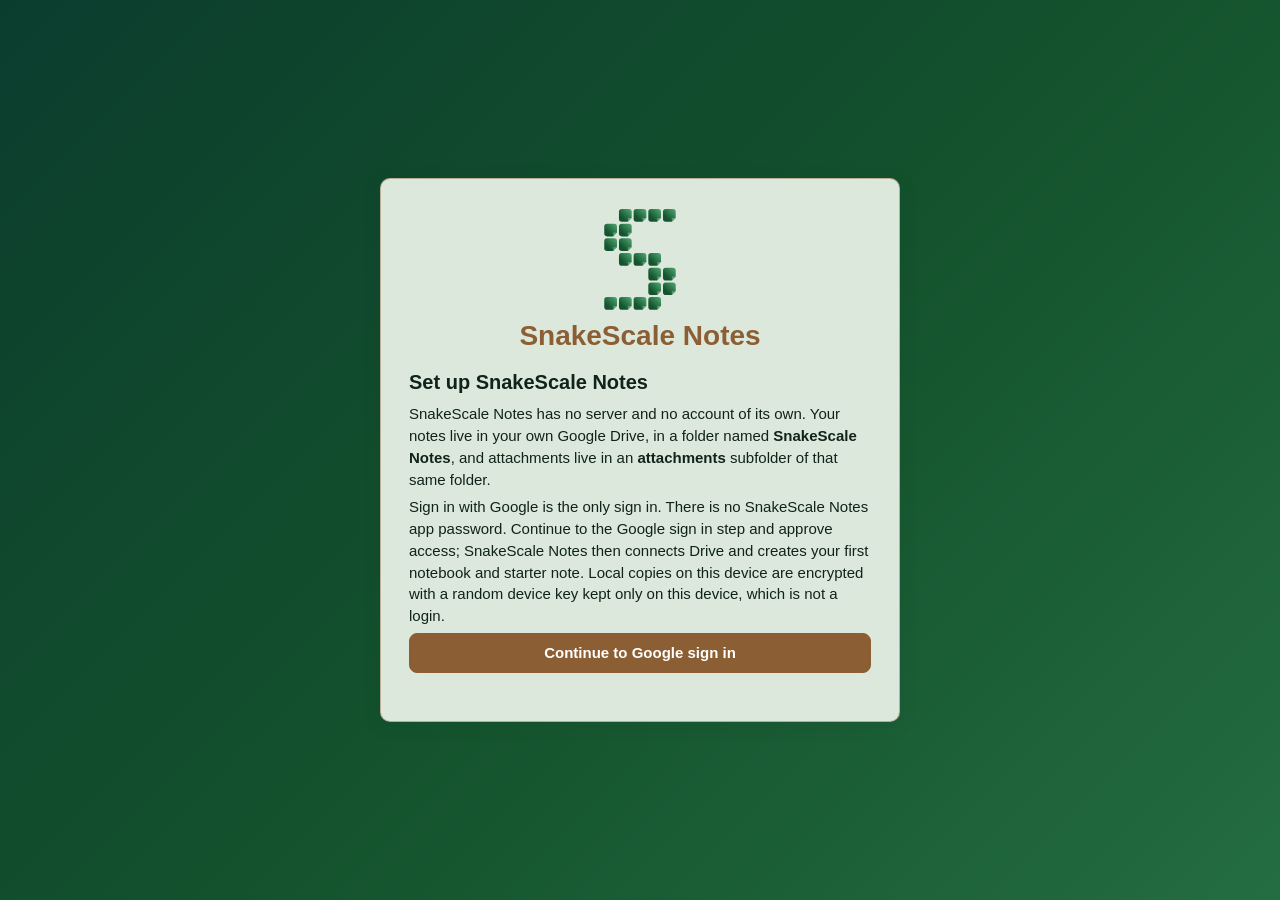
==== index.html @ a3c9dcc1 "v2.182.0: IMDb links look after themselves, a tidier Insert menu, and Google redirect addresses unwr" ====
<!DOCTYPE html>
<html lang="en">
<head>
<meta charset="UTF-8">
<meta name="viewport" content="width=device-width, initial-scale=1.0, viewport-fit=cover">
<meta name="theme-color" content="#0B3D2E">
<!-- v2.6.0: installable PWA wiring. The manifest and the icons live
     beside this file in the repo and are served from the site root;
     a standalone copy of this file simply never resolves them, which
     is harmless. The Apple metas and the touch icon are what iOS
     uses for Share, Add to Home Screen (Safari does not read the
     manifest icons). The service worker itself is registered from
     the script, guarded to HTTPS or localhost; see registerServiceWorker. -->
<link rel="manifest" href="manifest.webmanifest">
<meta name="mobile-web-app-capable" content="yes">
<meta name="apple-mobile-web-app-capable" content="yes">
<meta name="apple-mobile-web-app-title" content="SnakeScale Notes">
<meta name="apple-mobile-web-app-status-bar-style" content="black-translucent">
<link rel="apple-touch-icon" href="apple-touch-icon.png">
<link rel="icon" type="image/svg+xml" href="data:image/svg+xml,%3Csvg%20xmlns='http://www.w3.org/2000/svg'%20viewBox='0%200%2064%20108'%3E%3Cdefs%3E%3ClinearGradient%20id='g'%20x1='1'%20y1='0'%20x2='0'%20y2='1'%3E%3Cstop%20offset='0'%20stop-color='%2357A773'/%3E%3Cstop%20offset='.38'%20stop-color='%232E7D4F'/%3E%3Cstop%20offset='1'%20stop-color='%2314532D'/%3E%3C/linearGradient%3E%3C/defs%3E%3Crect%20x='0'%20y='0'%20width='20'%20height='20'%20rx='5'%20fill='url(%23g)'/%3E%3Crect%20x='22'%20y='0'%20width='20'%20height='20'%20rx='5'%20fill='url(%23g)'/%3E%3Crect%20x='44'%20y='0'%20width='20'%20height='20'%20rx='5'%20fill='url(%23g)'/%3E%3Crect%20x='0'%20y='22'%20width='20'%20height='20'%20rx='5'%20fill='url(%23g)'/%3E%3Crect%20x='0'%20y='44'%20width='20'%20height='20'%20rx='5'%20fill='url(%23g)'/%3E%3Crect%20x='22'%20y='44'%20width='20'%20height='20'%20rx='5'%20fill='url(%23g)'/%3E%3Crect%20x='44'%20y='44'%20width='20'%20height='20'%20rx='5'%20fill='url(%23g)'/%3E%3Crect%20x='44'%20y='66'%20width='20'%20height='20'%20rx='5'%20fill='url(%23g)'/%3E%3Crect%20x='0'%20y='88'%20width='20'%20height='20'%20rx='5'%20fill='url(%23g)'/%3E%3Crect%20x='22'%20y='88'%20width='20'%20height='20'%20rx='5'%20fill='url(%23g)'/%3E%3Crect%20x='44'%20y='88'%20width='20'%20height='20'%20rx='5'%20fill='url(%23g)'/%3E%3Cpath%20d='M13%2020%20L20%2013%20L13%2013%20Z'%20fill='%23FFFFFF'%20fill-opacity='.28'/%3E%3Cpath%20d='M35%2020%20L42%2013%20L35%2013%20Z'%20fill='%23FFFFFF'%20fill-opacity='.28'/%3E%3Cpath%20d='M57%2020%20L64%2013%20L57%2013%20Z'%20fill='%23FFFFFF'%20fill-opacity='.28'/%3E%3Cpath%20d='M13%2042%20L20%2035%20L13%2035%20Z'%20fill='%23FFFFFF'%20fill-opacity='.28'/%3E%3Cpath%20d='M13%2064%20L20%2057%20L13%2057%20Z'%20fill='%23FFFFFF'%20fill-opacity='.28'/%3E%3Cpath%20d='M35%2064%20L42%2057%20L35%2057%20Z'%20fill='%23FFFFFF'%20fill-opacity='.28'/%3E%3Cpath%20d='M57%2064%20L64%2057%20L57%2057%20Z'%20fill='%23FFFFFF'%20fill-opacity='.28'/%3E%3Cpath%20d='M57%2086%20L64%2079%20L57%2079%20Z'%20fill='%23FFFFFF'%20fill-opacity='.28'/%3E%3Cpath%20d='M13%20108%20L20%20101%20L13%20101%20Z'%20fill='%23FFFFFF'%20fill-opacity='.28'/%3E%3Cpath%20d='M35%20108%20L42%20101%20L35%20101%20Z'%20fill='%23FFFFFF'%20fill-opacity='.28'/%3E%3Cpath%20d='M57%20108%20L64%20101%20L57%20101%20Z'%20fill='%23FFFFFF'%20fill-opacity='.28'/%3E%3C/svg%3E">
<meta name="description" content="SnakeScale Notes: a free, open source notes app. Your notes live in your own Google Drive.">
<title>SnakeScale Notes</title>
<!--
  ============================================================================
  SnakeScale Notes
  ============================================================================
  A free, open source, Evernote like notes app that runs entirely in the
  browser. Through v2.112.0 it shipped as one self contained HTML file;
  since the multi-file split it ships as this shell page plus a stylesheet
  and a set of classic script files beside it, all from the same static
  host, with no web fonts and no CDN dependencies, so the app works
  offline (after the first load) and from any static host, including
  GitHub Pages. A bundled single file copy is still produced for
  standalone use, exactly as before the split.

  Data model in one paragraph: every user's notes live in their own
  Google Drive, in a folder named SnakeScale Notes. The user signs in
  with Google; that is the only sign in there is, and there is no
  SnakeScale app password. Notes are stored as Markdown files with a
  small front matter block: notebooks are folders inside the notes
  folder, notes are files, and attachments live in an attachments
  subfolder of the same folder. A random device key, kept only on
  that device, encrypts the Google token store and the local note
  cache. There is no server and no shared database anywhere in this
  design.

  BUILD STAMP: 2026-11-17-SSN-V21800
  Version: 2.106.0

  Revision history:
    v2.106.0 2026-11-03 Note links wear the pill
                      dress of the chips. A link
                      to a note inside a note,
                      and in the Scratch Pad,
                      was accent text with an
                      underline; it now stands
                      as a pill in the family of
                      the email, event, and tag
                      chips: the same border,
                      soft ground, 20px radius,
                      the mail chip's own
                      padding, and the same
                      .92em size, the note's
                      title alone inside, no
                      underline in any state,
                      and a long title
                      ellipsizing at a 320px
                      cap instead of stretching
                      the line. Styling only:
                      no markup changes, so
                      every saved note and
                      scratch entry restyles
                      itself, and the Title
                      and Preview faces keep
                      their block cards. In
                      the print document a
                      note link prints as
                      plain text, the way the
                      chips print there.
    v2.105.0 2026-11-03 The Scratch Pad is a
                      rich surface now, and
                      the email picker names
                      where its mail stands.
                      The pad's plain text box
                      becomes an editable
                      surface in the same
                      widget frame, with a
                      formatting bar above it
                      (Bold, Italic,
                      Underline, and Link),
                      the saved height and the
                      customize drag
                      untouched. What the pad
                      holds is now its HTML,
                      kept in the same home
                      record as before; a pad
                      saved by an earlier
                      build, plain text with
                      no markup, converts on
                      load through the same
                      converter the file
                      imports use, so its
                      words and line breaks
                      survive whole, and the
                      Create Note button still
                      reads an empty pad as
                      empty even when all it
                      holds is an empty
                      paragraph. The editor's
                      four popups work in the
                      pad with the same
                      triggers and the same
                      chips: @ links a note,
                      @@ links an email, #
                      drops a tag pill, and ^
                      links an event, and the
                      chips are live in the
                      pad exactly as in a note
                      (the note opens, the
                      email opens in the Email
                      view at its location,
                      the event opens, read
                      only where it must be),
                      while a tag pill in the
                      pad tags nothing yet and
                      instead runs the app's
                      tag search when it is
                      clicked. Create Note now
                      builds the note from the
                      pad's HTML itself, so
                      formatting and chips
                      land intact; the pad's
                      tag pills become the
                      note's tags, each event
                      chip registers its note
                      link on the event the
                      way a chip placed in a
                      note does, the title
                      rule is unchanged, and
                      the pad clears as
                      before. The @@ email
                      picker, in the pad and
                      in the note editor alike
                      (it is one picker), now
                      shows each message's
                      location on its row's
                      second line, Inbox when
                      the message carries
                      INBOX and All Mail
                      otherwise, together with
                      the names of the user
                      labels it carries, and
                      its search matches label
                      names as well as sender
                      and subject, so
                      searching a label's name
                      lists every message
                      carrying it. Fetched
                      mail still lives in page
                      memory only.
    v2.104.0 2026-11-03 The Labels button opens
                      a true dropdown. Through
                      v2.103.0 it opened the
                      standing label picker
                      where that picker lived:
                      in the reading pane's
                      own flow, above the
                      message, so opening it
                      pushed the whole message
                      down. The picker now
                      hangs from the Labels
                      button's wrap as a
                      floating menu over the
                      message, in the More
                      menu's dress, and opening
                      or closing it moves
                      nothing in the pane. It
                      flips left or upward
                      when the pane's edge
                      would clip it, caps its
                      height with the themed
                      scrollbar, stays open
                      across toggles, and
                      closes on an outside
                      press, on Escape, on a
                      new message or
                      selection, and on
                      leaving the Email view;
                      the button wears its
                      open face while it
                      stands.
    v2.103.0 2026-11-03 Three mail changes Chris
                      directed. The Inbox in the
                      folder column is a drop
                      target now: dragging a
                      message onto it moves the
                      message back home, INBOX
                      on and TRASH off if it sat
                      in the Trash, every other
                      label kept, behind the
                      undo toast reading Moved
                      to Inbox; its Undo
                      restores the exact label
                      set the message held,
                      Trash and all. A drop of
                      a message already home
                      writes nothing. Labels
                      is its own button in the
                      reading pane's action
                      row (the tag icon that
                      stood in the menu),
                      opening the same label
                      picker; the More menu
                      loses its Labels item
                      and gains Move to Inbox,
                      standing only while the
                      open message is away
                      from the Inbox, and
                      running the same move
                      as the drop.
    v2.102.0 2026-11-03 The voice bar's Stop and
                      Cancel answer taps on the
                      phone again. The bar is a
                      fixed card that lived
                      inside the editor's
                      scrolling region, the
                      arrangement whose paint
                      and tap region can part
                      ways on the phone (a
                      recording starts with
                      the keyboard up): Chris's
                      bar stood fully visible
                      with both buttons dead.
                      The bar now lives at the
                      body's top level, like
                      the editor popups since
                      v2.28.2, is placed with
                      the visual viewport's
                      offset counted in, and
                      its buttons answer a
                      touchend as well as a
                      click, one press running
                      exactly once. The wait
                      for the recorder's stop
                      event is raced against a
                      timeout, so a stop an
                      engine never answers
                      finishes the recording
                      with what was captured
                      instead of leaving it
                      running.
    v2.101.0 2026-11-03 The list fix release.
                      Lists created from a
                      paragraph come out as
                      clean top level lists
                      with the caret back where
                      the user was typing, and
                      the saved file matches
                      the live note. The
                      checklist owns its
                      Backspace: at an item's
                      start it joins the item
                      to the one above, on an
                      empty item it removes
                      the item, and the box is
                      never the thing deleted.
                      A checklist Enter split
                      can no longer steal the
                      item's checkbox into the
                      item below. Clicking a
                      checkbox hands the caret
                      back into the item's
                      text, so typing
                      continues. Enter on the
                      empty last item of a
                      bullet or numbered list
                      exits into a paragraph.
                      List markers follow
                      Word: bullet glyphs
                      change with depth
                      (filled, hollow, square,
                      cycling), and numbered
                      lists run numbers, then
                      lowercase letters, then
                      lowercase Roman numerals
                      by depth, each sublist
                      restarting its own
                      sequence. The editor's
                      right click menu, in a
                      numbered list, gains a
                      Numbering style submenu
                      (Numbers, Capital
                      Letters, Lowercase
                      Letters, Capital Roman,
                      Lowercase Roman) that
                      restyles the one list
                      level the caret is in,
                      saved with the note,
                      with the current style
                      marked in the menu.
    v2.100.0 2026-11-02 Email snooze. Gmail has no
                      snooze of its own, so the app
                      manages it, per message: a
                      Snooze control in the reading
                      pane's action row and on a
                      row's quick actions opens the
                      choices (Later today, three
                      hours on; Tomorrow, 8:00 AM;
                      Next week, Monday 8:00 AM; or
                      a picked date and time, each
                      row naming the exact return it
                      will use, computed in Chris's
                      zone). Snoozing writes the
                      return FIRST into a small
                      schedule file in the store
                      root, mail-snooze.json (ids
                      and a time only, never mail
                      content), then moves the
                      message: the Snoozed label
                      on, INBOX off, behind the
                      standing undo toast. A refused
                      modify rolls the entry back
                      out; a failed schedule write
                      leaves the message untouched.
                      The Snoozed label is an
                      ordinary user label, found by
                      name or created once, standing
                      in the folder column; a snoozed
                      message opened anywhere shows
                      "Snoozed until" with an
                      Unsnooze action beside it.
                      Returns land on time even
                      with the app closed: the push
                      Worker reads the same file on
                      its five minute pass (its v2),
                      and the app reconciles due
                      entries itself at the sign in
                      landing and on the auto sync
                      tick as a safety net. Every
                      write of the file re-reads it
                      fresh and merges by message
                      id, so the app and the Worker
                      never clobber each other.
    v2.99.0 2026-11-02 The code block caret drops
                      to the new line the moment
                      Enter is pressed. Since
                      v2.97.0, typing after Enter
                      landed on the new line, but
                      the caret itself still
                      painted at the end of the
                      line above until typing
                      resumed (Chris: "it doesn't
                      go down to the next line
                      until I actually start typing
                      again"): the empty last line
                      had no line box for the
                      caret to stand on. A code
                      block whose text ends in a
                      newline now carries a
                      trailing furniture break
                      that gives that line its
                      box, maintained as the text
                      changes and stripped again
                      by the save funnel, so saved
                      notes are byte-identical to
                      before. With the box
                      standing, typing and
                      Backspace at that caret are
                      the browser's own work again
                      (both re-derived in a real
                      browser); the beforeinput
                      guard from v2.97.0 survives
                      narrowed to forward Delete
                      alone, which left to the
                      browser eats through the
                      break and pulls the block
                      after the pre into it.
    v2.98.0 2026-11-02 Two encryption refinements
                      Chris directed after testing
                      v2.97.0. The Remove encryption
                      control now stands ONLY on an
                      open passage: a locked block's
                      face renders without it, a
                      face saved by an earlier build
                      with the control in its markup
                      has it stripped when the note
                      opens (and the next save drops
                      it from the file), and the
                      locked removal flow is gone,
                      so a passage is opened first
                      and removed from there. And a
                      removal now always takes its
                      own pill with it: the strip
                      that peels a passage's block
                      away worked on a clone of the
                      block's container and spliced
                      at the container's first
                      encrypted block, so when
                      another block stood earlier
                      in the same paragraph the
                      removal deleted that block
                      and left the passage's own
                      "Encrypted text" pill
                      standing; the block is now
                      marked with a token unique
                      to the strip before the
                      clone is taken and the
                      surgery finds it by that
                      token.
    v2.97.0 2026-11-02 Two editor items Chris
                      directed. The Remove encryption
                      control now stands on an open
                      decrypted passage too, beside
                      its lock chip (through v2.96.0
                      it stood on locked blocks
                      only, so a passage Chris had
                      unlocked offered no way to
                      strip its encryption; he
                      corrected that reading with a
                      screenshot). Using it there
                      dissolves the passage for
                      good, exactly as the locked
                      block's control does: the
                      content stands as ordinary
                      note text, never re-encrypts,
                      and one undo restores the
                      passage as its locked block.
                      And typing in a code block
                      works again: Chromium gives
                      the caret position after a
                      trailing newline in a pre no
                      real insertion point (typed
                      characters land before the
                      newline, and the delete keys
                      act on the wrong characters),
                      so the app now takes the
                      typed character and the two
                      delete gestures itself at
                      that one caret position in a
                      code block, through a
                      beforeinput guard; every
                      other position and every
                      other block keeps the
                      browser's own editing.
    v2.96.0 2026-11-02 The note move toasts gain an
                      Undo. Through v2.95.0 the
                      Trash and Archive completion
                      toasts carried no Undo at
                      all (the broken Undo Chris
                      had pressed was the mail
                      triage one, fixed there).
                      Now a move of one or more
                      notes to Trash or Archive,
                      by the list menus, the
                      editor buttons, the note
                      drag, or a bulk selection,
                      lands its completion as an
                      undoable pill in the undo
                      toast box (the box whose
                      toasts take events), with
                      five seconds to press Undo.
                      Undo restores every note in
                      the move through the
                      standing restore paths, a
                      note trashed out of the
                      Archive returning to the
                      Archive, and reports plainly
                      how many notes came back
                      when one of them can no
                      longer be restored. Restore
                      and Unarchive moves carry
                      no Undo, as before.
    v2.95.0 2026-11-02 Three mail and toast items
                      Chris reported. The Email
                      sidebar unread count never
                      showed in real use: its only
                      source was the messagesUnread
                      field of the labels list
                      answer, and that answer (per
                      Google's reference) carries
                      only id, name, type, and the
                      two visibilities, so the
                      count stood invented at zero
                      forever. The count now comes
                      from a labels.get read on the
                      INBOX label alone, asked for
                      at the sign in landing, on
                      the auto-sync tick's cadence,
                      and after mail actions settle,
                      and a failed ask leaves no
                      number standing. The mail
                      triage Undo button never
                      answered a real click: its
                      toast stands in the top
                      center box, whose
                      pointer-events rule is none
                      (that box's toasts are
                      display only by design), so
                      clicks passed through the
                      button; the undo toast takes
                      events now, the cure the
                      attachment undo toast already
                      wore in its own box. And a
                      drag onto a label is a move
                      from whatever list the drag
                      started in: the label applies
                      and the message leaves the
                      Inbox, behind an undo toast
                      whose Undo restores the exact
                      label set the message carried
                      before the move.
    v2.94.0 2026-11-02 The encryption recovery key,
                      and the passphrase's home in
                      Settings. A recovery key (32
                      characters in 8 groups of 4,
                      160 bits) is a second wrapper
                      on the vault key: only its
                      salt and wrapped form are
                      stored, in the encryption
                      record's one new optional
                      field, and the code itself is
                      shown once and never stored.
                      New vaults are shown their key
                      during setup; an existing
                      vault mints or regenerates one
                      from Settings (the key must be
                      held). The Unlock dialog gains
                      a Use recovery key path: the
                      code is accepted typed
                      messily, and a right code
                      requires a new passphrase
                      before anything opens, the
                      old one stops working, and
                      the recovery key itself stays
                      the same. Settings also
                      becomes the passphrase's home,
                      since it serves the whole
                      app: a Set up passphrase
                      control stands there before
                      any vault exists (the encrypt
                      flow still asks at encrypt
                      time, unchanged), and Change
                      passphrase rewraps the vault
                      key under the new passphrase
                      while the recovery wrapper,
                      which wraps the same vault
                      key, stays valid.
    v2.93.0 2026-11-02 Encryption polish, three items
                      Chris directed. A locked
                      passage's face gains a Remove
                      encryption icon beside its lock
                      icon: using it strips that
                      passage's encryption permanently,
                      its content left standing as
                      ordinary note text, every other
                      passage untouched, the removal a
                      single undo step that autosaves
                      like any edit; while the vault is
                      locked the unlock dialog runs
                      first and the removal follows in
                      the same action, and a passage
                      that cannot be decrypted says so
                      and is left alone. Pressing Enter
                      in the Unlock dialog's passphrase
                      field now submits exactly as
                      clicking Unlock does: the dialog's
                      field and buttons stand in a real
                      form whose submit is the one
                      confirm path. And the Encrypt
                      action refuses any selection
                      touching a locked block or an
                      open decrypted passage, with a
                      toast saying the text is already
                      encrypted: already encrypted text
                      cannot be encrypted again, and
                      the v2.91.0 behavior of carrying
                      a caught passage inside a new
                      block, or folding a caught open
                      passage into one, is removed.
    v2.92.0 2026-11-02 Tables resize by dragging.
                      While a table is active in
                      the editor (the pointer over
                      it, or the caret inside it),
                      thin drag strips stand over
                      its column and row borders
                      and a small square handle
                      stands on its bottom right
                      corner. Dragging a border
                      between two columns trades
                      width between those columns
                      and keeps the table's total
                      width; dragging the table's
                      right border moves the last
                      column and the total width
                      together; dragging the corner
                      handle scales every column in
                      proportion to the new total;
                      dragging a row border sets
                      that row's height, which
                      works as a minimum (content
                      needing more room still grows
                      the row). The sizes save into
                      the note itself: column
                      widths on a colgroup, the
                      total as the table's own
                      inline width, and row heights
                      as inline heights on the
                      rows, and a sized table lays
                      out fixed in the editor and
                      in print, so the saved widths
                      are the rendered widths.
                      Mouse and touch drags both
                      work, a finished resize is
                      one undo step, and releasing
                      the drag autosaves the note.
                      Nothing else about tables
                      changes.
    v2.91.0 2026-11-02 Encryption takes any
                      selection, and the note
                      editor gains its own right
                      click menu. The v2.89.0
                      selection limit is gone:
                      the Encrypt action now
                      takes the selection's exact
                      HTML fragment, so any span
                      of the note body encrypts,
                      across paragraphs, headings,
                      blockquotes, lists starting
                      and ending mid item,
                      checklists, tables, and
                      attachment cards. A locked
                      block caught inside a
                      selection is carried nested
                      in the fragment and stands
                      locked again after the
                      outer unlock; an open
                      decrypted region caught in
                      one is subsumed, its current
                      HTML becoming fragment
                      content. Decrypted regions
                      can now wrap whole runs of
                      blocks, collect and save
                      re-encrypt a region's full
                      inner HTML from wherever it
                      sits, and a restored
                      fragment is rebound through
                      the same render pass a note
                      load runs, so links, pills,
                      and cards inside it are
                      live again. The payload
                      format is unchanged, so
                      v2.89.0 blocks keep
                      decrypting. The only
                      refusals left: no selection
                      (or a collapsed caret), a
                      selection outside the note
                      body, and a selection in
                      the title field (encryption
                      stays body only). The note
                      editor also gains its own
                      right click menu (Cut, Copy,
                      Paste, Encrypt selected
                      text, and Unlock or Lock
                      encrypted text following
                      the vault), which replaces
                      the browser menu inside the
                      note body and supersedes
                      the editor half of the
                      v2.81.0 exception; text
                      fields elsewhere keep the
                      browser menu as before.
                      Spell checking in the
                      editor is pinned always on,
                      with no menu item for it.
    v2.90.0 2026-11-02 Contacts fix. The People API
                      base put the People path on
                      the www.googleapis.com host,
                      an address that answers
                      Google's HTML 404 page for
                      it, so every contacts call
                      failed from v2.84.0 on no
                      matter what was granted; the
                      Drive, Gmail, and Calendar
                      APIs do live under that host,
                      which is how the pattern
                      slipped in. The base now
                      names the People API's own
                      host. Nothing else
                      about the module changes:
                      the same path, fields, sort
                      order, paging, states, and
                      the v2.85.0 Settings repair
                      row all stand as they were.
    v2.89.0 2026-11-02 Passage encryption. Selected
                      text in a note can be
                      encrypted under one
                      passphrase for everything
                      (the More menu's Encrypt
                      selected text), Evernote
                      style. Encryption happens
                      on the device with
                      WebCrypto: a random vault
                      key, wrapped under a key
                      the passphrase derives,
                      and its record kept in
                      index.json. A passage
                      travels and syncs as a
                      locked block; while
                      unlocked it decrypts in
                      place in the editor and
                      can be edited, and every
                      save writes it back as
                      ciphertext. Locked
                      passages give no text to
                      previews or search; note
                      titles stay visible. How
                      long text stays unlocked
                      is a Settings choice (10
                      to 120 minutes, 30 by
                      default, or until the app
                      or window closes), and
                      signing out locks at
                      once. There is no
                      recovery for a forgotten
                      passphrase in this
                      version.
    v2.88.0 2026-11-02 One layout fix. In the event
                      editor, each event
                      notification now stands on
                      a single line, as in
                      Google Calendar's editor:
                      the method select, the
                      amount, the unit select,
                      and the remove button
                      inline together, sized to
                      their content instead of
                      stretched full width by
                      the shared field rule.
                      The line also fits a
                      phone width dialog.
                      Behavior is unchanged:
                      the same rows, the same
                      defaults, the same save.
    v2.87.0 2026-11-02 Repeating events. The
                      event editor gains a Repeat
                      control modeled on Google
                      Calendar's own: Does not
                      repeat, Daily, Weekly,
                      Monthly, Annually, with a
                      Repeat every interval,
                      weekday choices for a
                      weekly repeat (the start
                      day preselected, following
                      the start date until picked
                      by hand), and an Ends group
                      (Never, On a date, After a
                      number of occurrences).
                      Monthly repeats by day of
                      month only. Saving sends
                      the rule to Google Calendar
                      with the event, and a
                      single existing event can
                      be given a pattern the same
                      way. The event view shows
                      a Repeats line in plain
                      words, and a repeating
                      event on a writable
                      calendar gains Delete
                      series, behind a
                      confirmation naming the
                      event and saying every
                      occurrence will be
                      deleted; the delete runs
                      against the series' master
                      record. Editing an
                      existing series stays in
                      Google Calendar. Events
                      gain their notifications
                      in the editor: rows in
                      Google Calendar's own
                      shape (Notification or
                      Email, an amount, and
                      minutes, hours, days, or
                      weeks), seeded from the
                      calendar's defaults under
                      a Calendar default note
                      until touched, saving as
                      overrides once they are;
                      the event view lists the
                      effective reminders in
                      plain words. The Home
                      calendar widget gains a
                      New task icon button
                      beside New event and
                      Today, a checkbox carrying
                      its check; it opens the
                      task editor on the
                      widget's selected day.
    v2.86.0 2026-11-02 Web Push notifications,
                      the app half. This device
                      can register for push with
                      the new ssnotes-push
                      Worker: Settings gains a
                      Push notifications row on
                      the Connection tab (its
                      state, its Enable, its
                      Send test), registration
                      also runs on its own when
                      a sign in lands or the app
                      opens signed in and the
                      browser already allows
                      notifications, and it
                      never prompts outside the
                      row's own button. The
                      Worker checks the store
                      every five minutes and
                      pushes the reminders that
                      come due, so a
                      notification can arrive
                      with the app closed; the
                      service worker shows it
                      and routes its click to
                      the app. Signing out or
                      disconnecting removes this
                      device's registration. The
                      reminders the app raises
                      itself while open are
                      unchanged, so with the app
                      open at a reminder moment
                      both may show.
                      Subscriptions live only in
                      the browser and at the
                      Worker, never in Drive or
                      on the device snapshot.
                      The Email widget joins
                      the default Home layout,
                      and a stored layout that
                      predates it gains the
                      widget once, after the
                      Calendar widget when the
                      layout has one; the home
                      data records that the
                      introduction happened,
                      so removing the widget
                      afterwards sticks. The
                      reading pane shows the
                      opened message's
                      location at the head of
                      its action bar, and
                      following an email link
                      in a note selects that
                      location in the mail
                      list behind it. The
                      Home calendar widget's
                      Today and New event
                      buttons are icon
                      buttons now, a calendar
                      with a centered dot
                      and a calendar with a
                      plus, their names kept
                      as tooltips.
    v2.85.0 2026-11-02 Three fixes. Deleting a
                      tag pill from a note's
                      body now removes the tag
                      from the note too, once
                      the deleted pill was the
                      tag's last one standing in
                      the body (Backspace,
                      Delete, a selection range,
                      and cut all count); a tag
                      with another pill left
                      keeps its place, and
                      inserting a pill applies
                      the tag as before.
                      Contacts autocomplete
                      gains its repair path: the
                      contacts state now resets
                      whenever a sign in lands
                      and on sign out, so a
                      Contacts grant given later
                      takes effect without a
                      reload, and Settings gains
                      a Contacts row whose
                      Connect button always
                      stands, running the
                      consent sign in that
                      grants the permission. And
                      the Tasks calendar's day
                      detail lists the selected
                      day's tasks, open and
                      completed, beside its
                      events, each with its
                      working completion
                      checkbox; through v2.84.0
                      the detail showed only the
                      day's events.
    v2.84.0 2026-11-01 Email polish, and email
                      links. The sidebar Email
                      item now reads Email - (n)
                      beside its label while
                      unread mail stands. The
                      reading pane's actions are
                      icon buttons (Reply, Reply
                      all, Forward, Archive,
                      Trash) with a More menu
                      carrying Labels, Mark as
                      read or unread, and Save
                      to note. Message rows drag
                      onto All Mail (archive),
                      Trash, or a label (a drag
                      between labels moves).
                      Archiving or trashing one
                      message stands a five
                      second Undo toast at the
                      top center. A bug is
                      fixed: quick actions in a
                      label's list could act
                      invisibly, because a
                      trashed message still
                      counted as belonging to
                      the label's list and its
                      row never left; labelled
                      lists now exclude the
                      trashed, as Gmail's label
                      views do. Labels gain a
                      right click menu (Rename,
                      Delete). Compose recipient
                      fields autocomplete from
                      your Google Contacts, read
                      live through the People
                      API and held in memory
                      only. And notes link to
                      email: typing @@ in a note
                      flips the @ popup into
                      Email mode, and picking a
                      message inserts a chip
                      carrying only its id, with
                      the sender and subject on
                      its face; clicking the
                      chip opens that message in
                      the Email view.
    v2.83.0 2026-11-01 Links: notes and events
                      link both ways, tags
                      insert as pills, past
                      events fade into a read
                      only view, and Home gains
                      its Email widget. Typing ^
                      in a note opens an event
                      picker (upcoming events by
                      default; an Include past
                      events checkbox widens it)
                      and inserts an atomic
                      event chip; the link is
                      also written onto the
                      event itself as private
                      app only data, and an
                      event's editor and view
                      list its linked notes,
                      with a Link a note button
                      of their own. A chip click
                      travels to the Calendar,
                      fetches the event
                      directly, and opens it.
                      Typing # opens the tag
                      picker: the pill it
                      inserts also applies the
                      tag to the note, and
                      clicking a pill opens the
                      tag's list. A past event
                      (its end not after now)
                      renders faded on both
                      calendars and opens in a
                      new read only event view
                      with no fields at all,
                      whose only action is
                      Delete, standing for a
                      single event on a writable
                      calendar; repeating events
                      and read only calendar
                      events open in that same
                      view, and the event
                      editor's limited mode is
                      retired. The Home Email
                      widget, workshopped for
                      the previous release and
                      left out of its brief,
                      arrives here: it shows the
                      Inbox unread count and the
                      latest unread messages,
                      fetched live through the
                      mail module and held in
                      page memory only.
    v2.82.0 2026-11-01 Email: a full Gmail
                      client inside the app, at
                      Chris's word and in his
                      workshop's design. The
                      sidebar gains an Email
                      entry directly under Home
                      (the top group now runs
                      Home, Email, Calendar,
                      Tasks, All Notes), with
                      the Inbox unread count as
                      its badge. The Email view
                      keeps the app sidebar and
                      carries its own folder
                      column (Inbox, Sent,
                      Drafts, All Mail, Trash,
                      then his Gmail labels; a
                      folder picker on the
                      phone), a message list,
                      and a reading pane. It
                      reads and searches his
                      mail, triages it (mark
                      read or unread, archive,
                      labels, trash; the sign
                      in's gmail.modify
                      permission cannot
                      permanently delete, by
                      design), composes,
                      replies, forwards, keeps
                      drafts on Gmail, and
                      sends, and a Save to note
                      button files one message
                      as a note, on that click
                      alone. Message bodies are
                      cleaned by the app's own
                      web clip sanitizer before
                      they show, and remote
                      images stay blocked until
                      a message's Show images is
                      pressed. Mail is fetched
                      live and held in page
                      memory only, never stored
                      in Drive or on the device.
                      The same release adds a
                      right click menu to
                      calendar days on both
                      calendar surfaces,
                      offering New task (the day
                      preset as its due date)
                      and New event (the day in
                      the event editor).
    v2.81.0 2026-11-01 Calendar Phase 2: events
                      can be created, edited,
                      and deleted from inside
                      the app, and a fresh sign
                      in now lands on a fresh
                      token. The sign in's
                      calendar permission grows
                      to the write capable
                      calendar.events scope, and
                      both calendars gain the
                      event editor: a New event
                      button in the Home
                      widget's head and in the
                      Tasks calendar's day
                      detail, and a click on any
                      event opens it in the
                      editor, with the Open in
                      Google Calendar link
                      inside it. The editor
                      writes straight to Google
                      through the one write
                      transport; events still
                      live in page memory only,
                      are never stored by the
                      app, and a successful
                      write re-reads the visible
                      months from Google. A
                      repeating event, or one on
                      a read only calendar,
                      opens in a limited view
                      only mode. A failed write
                      keeps the editor open over
                      the fields as typed, with
                      a Connect button when the
                      grant lacks write
                      permission. And the stale
                      token fix: a sign in
                      landing now drops the
                      standing access token and
                      its expiry, so the app
                      enters on a token minted
                      under the grant that just
                      landed, instead of the
                      pre-consent token it kept
                      presenting until that
                      token lapsed. The sidebar
                      gains a Calendar entry
                      directly above Tasks,
                      opening the Tasks view in
                      its calendar mode. And the
                      browser's own right click
                      menu is suppressed
                      throughout the app now,
                      except in text fields and
                      the note editor, where it
                      stays.
    v2.80.0 2026-11-01 Google Calendar events
                      join the app's calendars,
                      read only. The sign in now
                      also asks Google for the
                      calendar.readonly
                      permission, and the app's
                      two calendars, the Home
                      Calendar widget and the
                      Tasks view's calendar
                      mode, fetch the month they
                      show from the Google
                      Calendar API with the
                      app's own access token and
                      render the events beside
                      tasks and note reminders:
                      dots on event days, one
                      merged agenda (all day
                      events first, then timed
                      items by start), and the
                      same rows in the Tasks
                      grid and its day detail,
                      each with its calendar's
                      color, its time, and its
                      calendar's name when more
                      than one calendar shows.
                      Events are display only:
                      no checkbox, no editing,
                      and a click opens the
                      event in Google Calendar.
                      They live in page memory
                      only and are never written
                      to Drive or the device. A
                      sign in without the
                      calendar grant (the API
                      answers 403) is a designed
                      state, not an error: the
                      surfaces show one quiet
                      line, Google Calendar is
                      not connected, with a
                      Connect button that runs
                      the consent forcing sign
                      in; a network failure
                      shows an unavailable line
                      instead, and tasks and
                      reminders render exactly
                      as before either way.
                      Settings gains a Google
                      Calendar row with the same
                      state and button.
    v2.79.0 2026-11-01 Sign in moves to the
                      ssnotes-auth Cloudflare
                      Worker, and the hourly
                      sign in is gone. Through
                      v2.78.0 the app asked
                      Google for access tokens
                      through the browser token
                      flow, which hands out no
                      refresh token, so a sign
                      in lasted about an hour
                      and renewal depended on a
                      silent browser ask that
                      some browsers and phones
                      refuse. Now the gate's
                      Sign in button navigates
                      to the Worker's /login
                      route; Google signs the
                      user in there, the Worker
                      keeps the refresh token in
                      its own store, and the
                      browser returns with a 30
                      day Worker session in the
                      URL fragment. The boot
                      reads that fragment before
                      any gate logic and scrubs
                      it from the address bar at
                      once; the session is
                      stored encrypted under the
                      device key, like a
                      provider token. Getting an
                      access token is now a POST
                      to the Worker's /token
                      route feeding the same
                      state plumbing every Drive
                      call already uses, and the
                      renewal ladder (timer, tab
                      return, Drive 401 retry,
                      backoff) trades there too.
                      The Worker's answers carry
                      their meanings: a
                      no_session answer clears
                      the local session and
                      lands on the gate, a
                      reauth answer does the
                      same and arms the fresh
                      consent route for the next
                      sign in, and a network
                      failure or a Worker error
                      clears nothing, so an
                      outage never logs the user
                      out. The GIS token client
                      and its one shot gesture
                      machinery are removed
                      outright: no code path can
                      open a Google window
                      anymore, and automatic
                      triggers only ever fetch.
                      Sign out also signs the
                      session out at the Worker.
                      A stored token from the
                      old flow cannot become a
                      session, so it is dropped
                      on the first boot and the
                      user signs in once through
                      the Worker; notes and the
                      local cache are untouched.
                      Only the hosted app can
                      sign in now: the Worker
                      answers only its origin,
                      so a standalone copy of
                      this file can no longer
                      sign in.
    v2.78.0 2026-10-31 Transcription runs in a
                      Web Worker, so the app
                      stays responsive while a
                      recording is read. The
                      Whisper pipeline no longer
                      runs on the page's main
                      thread: a module worker,
                      built from an inline Blob
                      so the single file app
                      needs no extra hosted
                      file, imports the pinned
                      speech library from the
                      same CDN the page uses,
                      points its ONNX wasm paths
                      at the same CDN folder in
                      absolute terms, builds and
                      caches one pipeline per
                      model there, and returns
                      the raw result the page
                      normalizes and lands
                      exactly as before. The
                      download progress still
                      reaches the same status
                      line, the Transcribing
                      status still follows the
                      model's readiness, jobs
                      stay serialized with the
                      model each job started
                      with, and the transcript
                      record is unchanged. If
                      the worker cannot be
                      built, its library fails
                      to load, or it fails at
                      any point before returning
                      a result, the job runs on
                      the page pipeline instead,
                      which stays in the app
                      fully working; the worker
                      that cannot load its
                      library is not tried again
                      that session. A job fails
                      only when both engines
                      fail, with the page's own
                      error. The host sends no
                      cross origin isolation
                      headers, so the worker's
                      runtime has no wasm
                      multithreading to use; one
                      thread there is the point,
                      because it is not the
                      page's.
    v2.77.0 2026-10-31 Recorder live transcripts
                      land in the audio card,
                      and card transcripts are
                      laid out as sentences and
                      paragraphs. A voice note's
                      live transcription (the
                      browser's recognition,
                      heard while recording) no
                      longer lands as paragraphs
                      under the card: on Stop
                      its segments are stored on
                      the recording's own record
                      in the card transcript
                      shape, one timed unit per
                      segment, stamped at the
                      offset where the
                      recognition first surfaced
                      the segment, and credited
                      live-speech-recognition,
                      so it can never be
                      mistaken for a Whisper
                      transcript. The card's
                      Transcript section shows
                      the segments as tap
                      targets that seek the
                      player and play, like any
                      other unit. A failed
                      upload still keeps the
                      words as text, as before,
                      since no card exists to
                      hold them; a recording
                      with no recognized speech
                      still attaches on its own.
                      The section also groups
                      what it shows, at render
                      time and from the stored
                      record alone, so
                      transcripts stored by
                      earlier builds gain the
                      layout: a segment grained
                      transcript (a live
                      capture's turns, a chunk
                      run's pieces) stands one
                      paragraph per segment; a
                      word grained one breaks a
                      paragraph where the pause
                      before a word exceeds one
                      second; within a paragraph
                      the words flow as prose,
                      their sentences reading by
                      the punctuation they
                      carry; and a transcript
                      with no timings is split
                      into sentences on the same
                      terminal punctuation, one
                      paragraph per sentence.
                      The stored record is never
                      rewritten for layout, and
                      the Whisper Transcribe
                      flow is unchanged.
    v2.76.0 2026-10-31 Transcripts in the audio
                      card, click to seek, and a
                      transcription model
                      choice. A recording's
                      transcript no longer lands
                      as paragraphs in the note
                      body: it is stored on the
                      recording's own attachment
                      record and shown in the
                      card in a collapsible
                      Transcript section,
                      written there by the
                      background transcription
                      job wherever the editor
                      has gone, under the same
                      settle, park, and failure
                      rules as before, and the
                      completion toast is
                      unchanged. The run now
                      asks the speech model for
                      word timings, the finest
                      the pinned library
                      produces, and each timed
                      word (or, when a run
                      returns only segments,
                      each segment) is a button
                      in the section that seeks
                      the card's player to its
                      start and plays from
                      there; the word sounding
                      now is highlighted as the
                      player runs, and a run
                      that returns no timings
                      shows as plain text.
                      Transcribing again
                      replaces the stored
                      transcript; a duplicate or
                      a merge carries it with
                      the copied recording;
                      transcripts already
                      sitting as paragraphs in
                      older notes are untouched,
                      and image OCR still lands
                      as a paragraph. Settings
                      (Editor) gains a
                      Transcription model
                      choice, in Chris's labels:
                      Fast (the whisper-tiny.en
                      every earlier build used),
                      Normal (whisper-base.en),
                      and Best (whisper-
                      small.en). The choice is
                      per device, applies to the
                      next run started, and a
                      run keeps the model it
                      started with; each model
                      downloads on its first use
                      and is cached per model
                      after that. One cost,
                      stated plainly: transcript
                      words no longer sit in the
                      note body, so note search,
                      which reads the title, the
                      body text, attachment
                      names, and tags, no longer
                      finds a note by words that
                      were only ever spoken in
                      its recordings.
    v2.75.0 2026-10-30 Fix for attachment
                      deletes that announced
                      success without removing
                      anything. A card's three
                      dot menu and a file card's
                      Remove button hold the
                      note and the record as
                      they were when the card
                      was drawn, and every sync
                      replaces the note objects
                      wholesale while the open
                      editor is left as it
                      stands, so after any sync
                      the held references named
                      a note the app no longer
                      held. The deletion engine
                      trusted them and skipped
                      the one step that takes
                      the block out of the open
                      note, yet still showed its
                      Attachment deleted toast;
                      the deletion then finished
                      against the replaced
                      object, trashing the file
                      and updating a stored copy
                      while the note on screen
                      kept its attachment,
                      repeatable as often as it
                      was tried. The engine now
                      resolves the live note and
                      record by id before it
                      acts, again when the undo
                      window closes, and when a
                      block is restored, so
                      Delete takes the card out
                      of the editor at once,
                      drops the record from the
                      note being shown, and
                      trashes the file exactly
                      once, and Undo puts
                      everything back. When no
                      sync has intervened, the
                      resolved pair is the pair
                      that was passed and
                      nothing changes.
    v2.74.0 2026-10-30 Scan fixes. The flattened
                      page no longer carries a
                      faint grid: the
                      perspective warp paints
                      its mesh of cells one
                      triangle at a time, each
                      clipped to its own edges,
                      and the browser
                      antialiases every clip
                      edge against the empty
                      canvas beneath instead of
                      against the neighbour
                      cell, so every seam landed
                      at partial coverage and
                      read as a dark line, worst
                      on flat light paper and
                      under the Document
                      enhancement's levels
                      stretch. Each cell's clip
                      triangle now grows a few
                      pixels past its edges (the
                      bleed), so neighbouring
                      cells overlap and every
                      seam is covered by real
                      image; the sampling itself
                      is untouched, because the
                      two cells sharing an edge
                      interpolate the same two
                      source endpoints along it.
                      Measured in a real browser
                      on a flat page, the seam
                      lines sat 17 to 21
                      luminance points below the
                      cell interiors before the
                      fix and at zero after it.
                      The scan dialog's
                      flattened preview is fixed
                      with it: the preview drew
                      the warp at export size
                      under a scaled context,
                      but a warp cell paints
                      through an absolute
                      transform that replaces
                      the context's own, so any
                      page wider than the
                      preview cap showed the
                      export's top left corner
                      region at full scale
                      instead of the flattened
                      page (the page the confirm
                      inserted was always
                      correct). The preview now
                      draws the same warp, bleed
                      included, and the same
                      enhancement at its own
                      size, and still refreshes
                      on every corner drag, page
                      switch, and mode toggle.
    v2.73.0 2026-10-30 Background transcription.
                      A finished transcription,
                      from an audio recording
                      (Whisper) or an image
                      (Tesseract), is a job
                      bound to its note and its
                      attachment instead of an
                      errand on the open page:
                      when the engine finishes,
                      the text is inserted after
                      the attachment's card in
                      that note and saved
                      through the ordinary save,
                      wherever the editor has
                      gone, and the completion
                      toast names the note. A
                      note open with a settled
                      editor takes the insertion
                      at the card as before. A
                      note open with unsaved
                      edits is never rewritten
                      under the user's fingers,
                      and its stored object is
                      never touched either: the
                      job waits, and lands the
                      moment the user's own save
                      settles, or in the stored
                      body once the note is
                      left. A note that is not
                      open takes the insertion
                      in its stored body, after
                      the attachment's
                      placeholder. The only
                      failures are the note
                      being deleted, trashed, or
                      archived while the engine
                      ran, or the attachment or
                      its card being removed,
                      each reported plainly, and
                      the text is never inserted
                      into a different note. One
                      transcription per
                      attachment at a time;
                      Whisper runs are
                      serialized on the shared
                      pipeline, while Tesseract
                      builds a worker per run
                      and runs independently. A
                      job lives in the page's
                      memory: leaving the note
                      and switching tabs are
                      covered, but closing the
                      app still ends a run, and
                      nothing persists partway.
    v2.72.0 2026-10-30 Features, from the
                      Testing Checklist's
                      findings. (1) A Default
                      notebook picker in
                      Settings, Appearance:
                      every creation that names
                      no notebook of its own
                      files there (New Note away
                      from a notebook view,
                      Scratch Pad conversions,
                      template creation naming
                      no notebook, file imports
                      and web clips away from a
                      notebook view, and drop
                      box arrivals whose entry
                      names no notebook). An
                      explicit notebook always
                      wins; unset, or pointing
                      at a since deleted
                      notebook, creation behaves
                      exactly as before. The
                      choice is stored with the
                      device settings. (2) A
                      Create Note button on the
                      Scratch Pad files the
                      pad's text as a note in
                      the default notebook,
                      titled by the moment (for
                      example 2026-10-30
                      14-05-09 Scratch Pad
                      Note), clears the pad, and
                      opens the note; the button
                      is disabled while the pad
                      is empty. (3) Saved
                      searches can be created
                      again: the search results
                      head's Save search is a
                      real button now, and the
                      saved searches panel leads
                      with the same action, so a
                      phrase can be named and
                      saved from either place
                      and picked by the Home
                      Filtered Notes widget; a
                      taken name is refused with
                      a toast, as renames always
                      were. (4) The orphaned
                      attachments scan runs in
                      the background: closing
                      Settings no longer cancels
                      it or clears its results,
                      which stand for the
                      session; completion raises
                      a toast that stays until
                      dismissed, and a Review
                      Orphaned Files button
                      stands beside Scan and
                      inside that toast while
                      orphans remain. (5) The
                      editor remembers each
                      note's caret and scroll:
                      leaving a note banks them
                      on the device (kept across
                      reloads, capped at the
                      most recent 100 notes) and
                      returning restores them;
                      following a note link or a
                      reminder still lands at
                      the top. (6) The Widgets
                      popover hangs from the
                      Widgets button itself, its
                      top edge at the button's
                      bottom edge and its right
                      edge flush with the
                      button's, shifting to stay
                      in the viewport at phone
                      widths, instead of hanging
                      from the header. (7) Home
                      widget drags choose the
                      drop position from the
                      standing widgets alone, so
                      the dragged widget's size
                      no longer enters the
                      choice: a large widget
                      dragged onto a small one's
                      top half takes its place,
                      and the packing follows
                      the chosen order.
    v2.71.0 2026-10-30 Sign in popup closed at a
                      single choke point. Chris
                      still saw Google's sign in
                      window open on its own on
                      the v2.68.0 gate's watch,
                      against the v2.24.8 silent
                      only rule. Diagnosis
                      first, with a GIS spy in
                      the real Chromium rig
                      recording every token
                      request's prompt while
                      silent renewal was forced
                      to fail: each automatic
                      trigger (the boot
                      background attempt, the
                      proactive renewal timer,
                      the backoff ladder, the
                      tab return, gesture
                      healing, and 401 recovery)
                      issued exactly one
                      request, every one with
                      the GIS prompt none, and
                      the only UI capable
                      requests in the record
                      belonged to the deliberate
                      gate click and Refresh
                      connection's consent
                      fallback. No automatic
                      call site in the shipped
                      code asks for a window;
                      the flag gate's weakness
                      is structural, in that any
                      caller passing the
                      interactive flag received
                      a UI capable prompt with
                      nothing at the request
                      itself proving a
                      deliberate gesture stood
                      behind it, and whether
                      Google honors none is
                      decided in Google's served
                      client, outside these
                      bytes. The fix makes the
                      proof physical: a one shot
                      UI gesture token, minted
                      only inside the gate Sign
                      in click handler and at
                      the start of a Refresh
                      connection run, and
                      consumed by the first
                      flagged request that
                      reaches the request line
                      in googleConnect. A
                      flagged request with no
                      live token is forced to
                      none at that line,
                      whatever its caller
                      passed; the token is spent
                      by one use and cleared
                      whenever the renewal cycle
                      resets, so it cannot be
                      saved up or inherited by a
                      later session. Silent
                      renewal, the deliberate
                      sign in and Refresh flows,
                      the sync queue's expired
                      token behavior, and the
                      conflict rules are
                      unchanged. The
                      google.accounts.id surface
                      (One Tap, auto select)
                      remains absent from the
                      app, as before; this token
                      client is the only Google
                      prompt there is.
                      Added item, Chris's same
                      day ask: the move
                      operations' top center
                      toasts now wear the save
                      pill's own form. The
                      pill's shape, colors, and
                      dot indicator live in one
                      shared style source
                      (.pill-form) that the save
                      state pill and the move
                      toasts both wear, so the
                      two cannot drift apart:
                      Archiving and its kin run
                      in the saving tone with
                      the dot pulsing, and land
                      in the saved tone. Through
                      v2.70.0 those toasts wore
                      the generic toast card
                      instead.
    v2.70.0 2026-10-30 Polish from Chris's live
                      feedback on the v2.67.0 to
                      v2.69.0 builds. (1) The
                      notebook and tag nest
                      drags carry a ghost: a
                      floating copy of the
                      dragged row or chip
                      follows the pointer while
                      the drag is engaged, on
                      the full sidebar and in
                      the rail flyout, for
                      mouse, pen, and touch (on
                      touch it rides above the
                      fingertip, so the finger
                      never hides the item being
                      carried), and the grabbing
                      cursor now reaches the
                      pointer app wide during a
                      nest drag; the source row
                      keeps its dim, and the
                      coordinate target scan,
                      the refusals, the edge
                      auto scroll, and the tail
                      click rule are untouched.
                      (2) The Templates button
                      takes the New Note
                      button's own side margins,
                      so the two sidebar doors
                      render the same size. (3)
                      The Tasks month calendar
                      entry stacks at every
                      width: a head row carries
                      the picker, the time
                      (never wrapped mid token),
                      the flag, and the High
                      priority pill, and the
                      title wraps at word
                      boundaries across the
                      card's full width under
                      it, capped at three lines
                      with an ellipsis; the
                      phone day cell chips keep
                      their one line form on the
                      new structure. Through
                      v2.69.0 the desktop card
                      shared one flex row among
                      all of it and crushed a
                      flagged High task's title
                      into a one letter wide
                      tower, its time broken mid
                      token. (4) The move
                      operations (archive,
                      Trash, restore, unarchive;
                      bulk and single alike) run
                      behind a progress toast at
                      the top center of the
                      screen: 'Archiving... N
                      notes' while the work
                      runs, replaced there by
                      'Archived N notes' when it
                      lands, with Trash in
                      Chris's wording
                      ('Deleting...' /
                      'Deleted'). It shows at
                      once for two or more
                      notes, and for a single
                      note only when the
                      operation is still running
                      350 ms in, so a genuinely
                      instant move keeps today's
                      feedback exactly; a
                      failure keeps the move
                      chain's own error surface,
                      with no completion wording
                      over it. The Archive
                      view's Restore Selected,
                      the one bulk move the
                      v2.69.0 pooling passed by
                      (it ran one at a time with
                      a full render per note),
                      now runs the same pooled
                      quiet form with one render
                      at the end. What slowness
                      remains in the moves is
                      the store's own round
                      trips: each note's file is
                      written to its new home,
                      read at the old one, and
                      deleted there, three calls
                      the path based store
                      cannot fold into one.
    v2.69.0 2026-10-30 Performance. The Testing
                      Checklist verdicts said every
                      operation in this release
                      works; the complaint was only
                      speed, because each one waited
                      on the network one item at a
                      time. The waiting is what
                      changed. (1) Bulk archive,
                      Trash, restore, and unarchive
                      run their per note moves
                      concurrently under a bounded
                      pool (four in flight), through
                      the same settle first wrappers
                      in their quiet form, with one
                      render at the end; a store
                      write hold spans each run, so
                      the catalog (and the index,
                      when the run changes anything
                      it carries) lands as one
                      coalesced write instead of
                      one write per note. The single
                      actions are untouched, the
                      open note in a selection still
                      settles first, and a move that
                      fails on the store still
                      surfaces through its chain's
                      own toast. (2) Duplicate: a
                      single target still runs the
                      single duplicate whole. Two or
                      more are built concurrently
                      (shell loads and attachment
                      true copies are the pooled
                      leaves; the files inside one
                      note copy in parallel too, and
                      a failure still throws the
                      earliest failing file's error
                      and rolls back what it
                      uploaded), then placed together
                      in target order, each title
                      judged at placement time, then
                      saved concurrently; the last
                      target's copy opens once the
                      saves have landed, the end
                      state the serial flow left,
                      reached without the editor
                      ever sitting on a note whose
                      first save is still in flight.
                      A progress toast shows while
                      the copies are being made and
                      a completion toast with the
                      count replaces it; a build or
                      save that fails names itself in
                      the single duplicate's own
                      words, and the copies that
                      succeeded stand. (3) Merge: the
                      body loads and the per source
                      attachment copy passes run
                      concurrently and assemble in
                      the chosen order, so a stopped
                      merge names the same source
                      the serial passes named; the
                      merged note's own save still
                      completes before any original
                      moves, and the originals then
                      move to Trash concurrently
                      under the catalog hold. (4) The
                      table of contents note opens
                      the moment it exists, the
                      create flow's shape; its save
                      completes behind it and the
                      success toast fires from the
                      completion. Creating a note
                      already opened instantly and
                      is unchanged, as are the note
                      switch autosave rules and the
                      conflict rules. Delete Forever
                      was not in the slow list and
                      is unchanged.
    v2.68.0 2026-10-30 Correctness fixes from the
                      Testing Checklist verdicts.
                      (1) New Note on the phone no
                      longer lands on a blank white
                      screen: while the Home or Tasks
                      view is active, the editor pane
                      sits under the hidden class, and
                      a note created or opened from
                      there rendered into that hidden
                      pane, so on the phone every pane
                      ended up display none under the
                      mobile bar (reproduced in a
                      real Chromium rig at a phone
                      viewport). Opening a note now
                      leaves the Home and Tasks views
                      for the All Notes view first,
                      the rule openNoteFromHome
                      already used, applied at the
                      one switch point every open
                      passes through. (2) The Google
                      sign in popup can no longer
                      appear on its own: the silent
                      token path asked with an empty
                      GIS prompt, which lets Google
                      decide whether to show an
                      interaction, so automatic
                      requests could raise the popup
                      with no gesture behind them.
                      googleConnect now honors a UI
                      capable prompt only behind an
                      explicit interactive flag,
                      passed by the gate Sign in
                      button and Refresh connection's
                      consent fallback (both real
                      clicks); every automatic caller
                      asks with the GIS prompt none
                      and fails quietly into the
                      signed out or Refresh state.
                      (3) A touch long press on a note
                      no longer starts selecting text
                      in the note menu it opens: the
                      menu and the note cards carry
                      user-select none and no touch
                      callout, and a selectstart
                      guard scoped to the menu
                      element prevents any selection
                      that would begin there. Editor
                      selection is untouched.
                      (4) The Tasks month calendar's
                      day cell cards fit their cells
                      at phone width: the full agenda
                      card in a roughly 46 px cell
                      wrapped its title a letter per
                      line into towers hundreds of
                      pixels tall (rig measured);
                      inside day cells at 700 px and
                      under, an entry is now a
                      compact one line chip, title
                      truncated, overdue bar and
                      completed strike intact, tap
                      still opening the task editor.
                      The Home calendar agenda and
                      the desktop grid keep the full
                      card. (5) The Bullet and
                      Numbered toolbar buttons work
                      on checklist lines: they used
                      to toggle the list off and
                      strand the checkbox in a
                      paragraph (the extra space
                      above and below the line);
                      they now convert the checklist
                      into the requested plain list
                      where it stands, checkboxes,
                      done marks, and separator
                      spaces removed, the mirror of
                      the Checklist command's own
                      whole list conversion. (6) The
                      Settings tab strip wraps
                      instead of clipping, so the
                      Getting started title is never
                      cut off, and Settings gains a
                      version readout at the foot of
                      that tab, rendered from the
                      single APP_VERSION source.
                      (7) The sidebar 3 dot menu
                      leads with Settings, divider
                      directly under it. (8) Home
                      stays hidden until its first
                      packed layout has been
                      applied, then reveals for the
                      session: no more widgets
                      flashing grouped in a corner
                      on load, and the hold never
                      delays the pack itself, which
                      measures the held pane at
                      full geometry.
    v2.67.0 2026-10-30 The nest drags, fixed for real
                      pointer input. The notebook nest
                      drag (v2.63) and the tag nest drag
                      (v2.64) passed the suite's
                      fabricated events, but the
                      notebook drag was bound only to
                      the sidebar's notebook list and
                      scanned only its rows, and both
                      drags admitted only the mouse.
                      In the icon rail, where the
                      notebooks live in the rail
                      flyout and the sidebar sits
                      hidden, a press on a notebook
                      row could never arm the drag at
                      all (reproduced in a real
                      Chromium browser on the shipped
                      build: the press produced no
                      drag state, no target scan, and
                      no write), and pen and touch
                      presses were refused at the
                      same guard. The notebook drag
                      now binds and scans both
                      surfaces: flyout rows highlight
                      and take drops, and the flyout's
                      head is the top level zone
                      there, with the section label's
                      own armed outline and hover fill.
                      The pen arms on the mouse's
                      terms in both drags. Touch arms
                      on a long press (about 400 ms):
                      a press that lifts early stays a
                      tap, one that wanders early
                      stays a scroll, and once the hold
                      engages the drag, a window
                      touchmove guard defaults the
                      gesture's moves so the browser
                      cannot take the gesture over for
                      scrolling (a gesture's touch
                      action is sampled before a press
                      handler can change it, so the
                      hold and the guard are what hold
                      the scroll off; the rig proved
                      the takeover happens without
                      them). Mouse behavior is
                      otherwise unchanged: same
                      threshold, same refusals, same
                      tail click rule, same writes.
    v2.66.0 2026-10-30 Attachment deletes go to Drive
                      trash. Until now, removing an
                      attachment deleted its file from
                      Drive permanently: the Remove flow
                      when its undo window closed, the
                      Delete Forever helper, the orphan
                      scan's Delete and Delete All, and
                      the note copy rollback all ran the
                      provider's delete. The provider
                      now offers a trash operation (a
                      Drive metadata update setting
                      trashed), and every attachment
                      deletion routes through it, so a
                      removed attachment's file lands
                      in the owner's Drive trash,
                      recoverable until the owner
                      empties it. Failure behavior is
                      unchanged: a trash that fails
                      keeps the attachment, or names the
                      file in the Delete Forever
                      warning, exactly as a failed
                      delete did. Note files are
                      untouched by this: they still
                      delete permanently through the
                      store. Trashed files keep their
                      ids but leave every listing, the
                      orphan scan's included, so a file
                      trashed by any of these flows
                      never shows up as an orphan.
    v2.65.0 2026-10-29 The orphaned attachments scan.
                      A button in Settings Connection
                      checks the attachments folder
                      against every attachment reference
                      in the store: the records of every
                      note in every collection (Trash
                      and Archive protect their files,
                      because a restored note needs
                      them), the records carried by
                      saved versions, and any catalog
                      shell's card attachment. A shell's
                      records are parsed from its file;
                      no note body is loaded to answer.
                      Files nothing references are
                      listed with name, size, date, and
                      an image preview, each with Keep
                      (dismisses the row for this scan
                      only) and Delete (confirmed, then
                      removed through the attachment
                      provider's own delete, the Remove
                      flow's path), plus one Delete All
                      behind a single confirmation
                      naming the count and total size.
                      A failed delete keeps its row and
                      its reason; an unreadable store
                      shows an error instead of an empty
                      list; the zero result names the
                      counts it checked. The scan runs
                      only on the press, never at
                      startup, on a timer, or inside a
                      sync, and its results clear when
                      Settings closes; nothing about it
                      is stored. The legacy pre-v2.0
                      attachments folder is not scanned;
                      its files keep working by id, and
                      the one time consolidation moves
                      them into the current folder, where
                      later scans see them.
    v2.64.0 2026-10-29 Tag drag nesting. Tags nest by
                      mouse drag on the v2.30 parent map,
                      in the notebook nest drag's idiom:
                      a press on a tag row's chip arms
                      the drag, movement past the
                      threshold engages it, the target
                      row's chip takes the shared
                      drop-hover highlight, and the Tags
                      section header is the top level
                      drop zone while a nested tag is
                      dragged. Self drops, descendant
                      drops, and drops on the current
                      parent are never offered, so a
                      release there just ends the drag.
                      The drop runs setTagParent, the
                      same write path the Move Tag panel
                      uses, so the map persists through
                      the existing index save, sub-tags
                      ride along by name, counts stay
                      the exact-tag counts, and folds
                      are untouched. Touch never arms
                      the drag; a touch press on a tag
                      row stays a tap.
    v2.63.0 2026-10-29 Nested notebooks with drag and
                      drop. An optional parent field (the
                      parent notebook's slug) on the flat
                      notebook records in the index,
                      sanitized on every load path: a
                      parent naming a missing notebook,
                      the notebook itself, or a cycle
                      degrades to top level, and no
                      notebook ever vanishes; indexes
                      written before this release load
                      unchanged. Drive folders stay flat
                      per slug and a note's notebook field
                      never changes when its notebook is
                      nested or moved. The sidebar renders
                      the Notebooks section as a tree,
                      alphabetical within each level,
                      children indented under their
                      parent, each row keeping its own
                      note count; a notebook with children
                      carries a fold caret in the tag
                      tree's disclosure style, per device
                      in settings, default expanded, and
                      the v2.62.0 section collapse still
                      works above the tree. Notebooks
                      nest by mouse drag onto another row
                      and unnest by dragging onto the
                      Notebooks section header; self
                      drops, descendant drops, and drops
                      on the current parent are refused
                      with no highlight. The notebook
                      menu's Move to item opens a panel
                      of Top level plus every eligible
                      parent, the current one marked.
                      Stacks group top level notebooks
                      only: nesting a stacked notebook
                      removes it from its stack, and
                      joining a stack lifts a nested
                      notebook back to top level.
                      Deleting a notebook promotes its
                      sub-notebooks to its own level,
                      stated in the confirmation; its own
                      notes trash as always. Notebook
                      pickers list notebooks in tree
                      order.
    v2.61.1 2026-10-29 Native context menu suppression,
                      widened. This release ships after
                      v2.62.0 and patches the v2.61.0
                      feature, and is numbered for it.
                      v2.61.0 kept the browser's own
                      right click menu off the task
                      rows of a notebook's Things to do
                      page only; the menu still answered
                      on tasks elsewhere, and it
                      answered everywhere in the
                      sidebar. One delegated listener
                      on the document now covers both:
                      a right click (or the touch long
                      press that surfaces as one) on a
                      task row anywhere (the Things
                      page, the Tasks view's list and
                      calendar entries, the Home Tasks
                      widget, and the Tasks block
                      inside a note) opens nothing, and
                      a right click anywhere in the
                      sidebar (the full sidebar, its
                      icon rail form, and the rail's
                      notebooks flyout) opens nothing;
                      no app menu replaces it in either
                      place. The sidebar blanket rests
                      on an audit: nothing in the
                      sidebar answers a right click or
                      a long press with a menu of its
                      own, every sidebar menu opens
                      from a click, and the sidebar's
                      drag paths run on Pointer Events,
                      which the suppression never
                      touches. The listener is in the
                      bubble phase, so the note list's
                      own handler still runs first on a
                      note card and opens the app menu,
                      and the editor body keeps the
                      browser's menu, exactly as
                      before.
    v2.62.0 2026-10-29 Collapsible sidebar sections.
                      The Shortcuts, Notebooks, and
                      Tags sections each fold under
                      their header from a toggle in
                      the label row, in the stack and
                      tag rows' disclosure style: a
                      real button carrying the shared
                      chevron, its expanded state and
                      name following the fold, wired
                      to the body it folds. Folding
                      hides exactly the body, so the
                      header, its title, and the
                      Notebooks add button stay on
                      screen and nothing inside is
                      rebuilt differently: shortcut
                      order, notebook selection and
                      stack folds, tag folds and
                      counts all render as they did.
                      The fold is per device view
                      state, a collapsedSections
                      record in settings beside the
                      stack and tag fold records it
                      mirrors, sanitized on load to
                      the three section keys; it
                      never enters the synced index
                      and never rides the Home
                      layout, and a record written
                      before the feature shows every
                      section open.
    v2.61.0 2026-10-29 Menu polish. The tag menu's
                      items now hover like the note
                      context menu's items do: the
                      sidebar menu family's hover wash
                      token, accent-soft, was named by
                      its hover rules since the phase 1
                      menus but never defined in either
                      theme, so those hovers painted
                      nothing; it is defined now, in
                      both themes, with the soft tone's
                      own values, the context menu
                      hover's wash. The tag, tag parent,
                      shortcut, saved search, and
                      template menus all answer the
                      pointer with it, and the saved
                      search and template rows and the
                      scan dialog's current page chip,
                      which name the same token for
                      their washes, gain theirs with the
                      definition. No hover rule changes.
                      And a right click on a task row
                      of a notebook's Things to do page
                      no longer raises the browser's
                      own menu; nothing replaces it.
                      Note cards keep their app menu,
                      the rest of the page keeps the
                      browser's behavior, and the Tasks
                      view and Home task rows are
                      unchanged.
    v2.60.1 2026-10-29 Scratch Pad height capture
                      redesign. v2.60's capture stood on
                      one path, a size observer arming a
                      debounce whose settle measured the
                      pad again, and on real devices that
                      chain never saved a dragged size at
                      all: the stored height survived
                      waits, view switches, and reloads
                      untouched. The capture is now one
                      funnel fed by several routes: the
                      observer, pointer release on the
                      Home grid, leaving Home, the page
                      hiding, and a widget rebuild all
                      bank the pad's live height into a
                      pending value, and the settle
                      persists the banked value, never a
                      re-measurement. The stored height,
                      its clamp, the render application,
                      and the customize session's content
                      semantics are unchanged from
                      v2.60.
    v2.60.0 2026-10-29 The Scratch Pad remembers its
                      height. The Home scratch pad's
                      native resize grip set an inline
                      height that vanished on the next
                      render, so the pad always came
                      back at its default size; the
                      chosen height is now stored in
                      the home field as scratchHeight,
                      whole pixels, clamped on every
                      read to the grip's own range (64
                      to 1200), applied when the widget
                      renders so the packing arranges
                      around it, and captured through a
                      size observer with a short settle
                      debounce. The height is content
                      like the pad's text: it saves at
                      once, even inside a Home
                      customize session, and no session
                      outcome reverts it.
    v2.59.0 2026-10-29 Menu text contrast fix. The
                      sidebar's tag, shortcut, and saved
                      search menus, the templates
                      gallery and its menu, the merge
                      order dialog's strong text, and
                      the scan dialog's current page
                      chip all took their text color
                      from a theme variable, text-strong,
                      that no theme block ever defined,
                      so the color fell back to the
                      always dark sidebar's pale
                      inheritance and the items washed
                      out on their white card in light
                      mode; only the danger items, whose
                      red is explicit, stayed readable.
                      The variable is now defined in
                      both theme blocks: the app's ink
                      in light mode, white in dark.
                      No menu, item, or behavior
                      changes.
    v2.58.0 2026-10-29 Pinned Notes, checkbox-free
                      selection, a note context menu,
                      and Home Tasks widget rows. The
                      Pinned Notes widget lists every
                      live pinned note, most recently
                      updated first, instead of the
                      one note Pin to Home chose; the
                      Pin to Home item is gone, and a
                      stored home's pinnedNoteId is
                      shed on read. Note cards carry
                      no selection checkbox anymore:
                      a plain click opens and anchors,
                      Ctrl or Cmd click toggles,
                      Shift click takes the rendered
                      range, Ctrl Shift adds it, and
                      on touch a selection mode starts
                      from the context menu's Select
                      item, its bar carrying Done. A
                      right click, or a touch long
                      press of about 500 ms, opens the
                      app's own context menu on a card,
                      mirroring the per note actions
                      for its collection, or the whole
                      selection's when the card is one
                      of two or more selected. The
                      Home Tasks widget's rows give
                      the title the full width, with a
                      two line description preview
                      under it and the due and
                      priority pills on their own line
                      under that; the Tasks view's
                      rows are unchanged.
    v2.57.0 2026-10-29 The save state becomes a
                      floating pill: the save
                      status leaves the sidebar
                      footer for a fixed chip at
                      the bottom center of the
                      app, written by the same
                      setSaveState, so Chris can
                      see saving happen from any
                      view without scrolling
                      the sidebar, and in the
                      icon rail layout where
                      the footer is not on
                      screen at all. Saving
                      states show while true,
                      the Saved wording lingers
                      briefly once the save
                      settles and then fades (a
                      new save during the
                      linger cancels the fade,
                      so a burst is one
                      continuous pill), and the
                      failure, offline, paused,
                      and conflict wordings are
                      sticky in the warning
                      tones until the state
                      changes or the pill is
                      tapped away. Resting
                      wordings render nothing,
                      and the rail flyout keeps
                      its mirror line. The
                      landing save's Saved
                      wording is now guarded
                      by the settlement counts,
                      so the status never
                      claims Saved over a newer
                      unsettled edit; no save,
                      settle, sync, or queue
                      behavior changes.
    v2.56.0 2026-10-29 Editor breadcrumbs: a slim
                      trail at the top of the
                      editor, Notebooks, the
                      notebook, and the note, so
                      a note opened from anywhere
                      is one tap from its
                      notebook's list, the trip
                      the phone's Back to list
                      button cannot make because
                      it only returns to the
                      current view. The notebook
                      segment runs the sidebar
                      row's own view change and
                      lands the list on the still
                      selected note; the Notebooks
                      segment lands on All Notes,
                      and a Trash or Archive
                      note's trail names its
                      collection instead. The
                      title segment follows the
                      title field as it is typed.
                      The bar is furniture:
                      rebuilt on every editor
                      render, never saved, and
                      its taps change views and
                      panes only, so they can
                      never dirty the note or
                      trigger the note switch
                      settle.
    v2.55.0 2026-10-29 Home customize rework: the
                      Customize text button is a
                      pencil button now, and pressing
                      it opens a session instead of
                      committing each edit at once:
                      dragging, Move up and down,
                      and the show and hide toggles
                      stage in a working copy of the
                      layout while state.home stays
                      untouched, so Done persists
                      exactly once and Cancel writes
                      nothing at all. The tall widget
                      list is replaced by a compact
                      Widgets popover off the Done
                      and Cancel bar, and every
                      widget carries its own hide
                      button during a session.
                      The drag itself is faster and
                      no longer flies in: the lifted
                      widget carries no transition
                      and is placed at the pointer
                      with its grab offset in the
                      lift frame, heights are
                      measured once at lift, moves
                      batch to one packing per
                      frame, and the lifted widget
                      moves by transform. Content
                      edits in a session, a task
                      check or scratch text, behave
                      exactly as they do outside it
                      and always survive a Cancel.
    v2.54.0 2026-10-29 Settings tabs: the Settings
                      window's seven sections are
                      seven tab panels under one
                      tab strip now, on the owner's
                      word that the stacked window
                      ran too tall and made him
                      scroll for the lower sections.
                      One section shows at a time
                      inside a card capped as a
                      flex column, the open panel
                      scrolling inside the card, so
                      the window is as tall as the
                      section on it. The tabs are
                      Appearance, Connection,
                      Notifications, Editor,
                      History, Web clipper, and
                      Getting started, in the
                      sections' own order; the
                      History tab shortens its
                      label only, and its section
                      still heads itself Note
                      history. The active tab wears
                      the primary fill, the theme
                      segmented control's visibly
                      marked choice, in both
                      themes; the strip scrolls
                      sideways on narrow screens
                      rather than wrapping. The
                      tabs are a real tablist:
                      aria-selected and
                      aria-controls wired to the
                      panels, a roving tabindex,
                      and the standard keyboard
                      pattern (arrows move with
                      activation on focus, Home
                      and End jump). The session
                      remembers the last tab in
                      memory only; a fresh load
                      starts on Appearance, and an
                      unknown remembered value
                      falls back there. Nothing
                      else about Settings changes:
                      every control keeps its id,
                      label, wording, and wiring,
                      the hidden panels stay live
                      in the DOM so syncs and live
                      updates land on them exactly
                      as before, and the paste
                      popup's Set default paste
                      landing now selects the
                      Editor tab so its select is
                      the one on screen.
    v2.53.0 2026-10-29 Early tasks: the load's tasks
                      read starts first and lands
                      when it resolves. Through
                      v2.52.0 the read started
                      with the load's batch but
                      its result was applied only
                      at the load's tail, behind
                      the index read, every
                      folder listing, the catalog
                      read, and the reconcile, so
                      on the owner's device the
                      notes painted from cache at
                      2.5 s while the tasks stayed
                      greyed stand-ins until the
                      6.6 s full sync. The read
                      now starts at the very top
                      of loadAllFromRepo, before
                      the index read (tasks.json
                      is a root level file and
                      needs nothing from it), and
                      one apply path
                      (applyLoadedTasks) runs the
                      moment it lands: the stamps
                      comparison from the list in
                      memory, the swap, the token
                      and broken flags, the arm,
                      the post load pass, a cache
                      refresh, and a repaint of
                      the task surfaces only. The
                      tail awaits the same promise
                      and calls the same path,
                      which is a no op once the
                      early landing ran, so the
                      post load pass runs exactly
                      once per load however the
                      read is timed, and a task
                      changed in the new window
                      between the landing and the
                      load's end survives the
                      load. A per load generation
                      refuses a landing from a
                      read a newer load superseded
                      or a sign out orphaned. A
                      failed read still keeps the
                      tasks in memory, unarmed.
                      The Last load readout gains
                      a Tasks ready line ahead of
                      Fully synced, from a boot
                      mark recorded when the apply
                      lands.
    v2.52.0 2026-10-29 Home widgets, live drag and
                      tight packing, directed and
                      confirmed by Chris on
                      2026-10-29. The Home page no
                      longer lays its widgets out
                      in grid rows (a short widget
                      used to leave a large empty
                      area under it beside a taller
                      neighbor): a packing pass
                      (homePackCompute) now places
                      the widgets in columns, each
                      taking the height its content
                      needs, each next widget
                      filling the currently
                      shortest column, so the page
                      stacks tightly at any width
                      and collapses to one column
                      on phones. The packing is a
                      pure function of the stored
                      order plus measured heights:
                      the home layout in index.json
                      keeps its exact shape, and
                      the same order packs to the
                      same arrangement on every
                      device. Dragging in Customize
                      changes too: the widget
                      itself lifts and follows the
                      pointer (slightly raised,
                      in the app's shadow
                      language), a dashed
                      placeholder marks its
                      candidate slot, and the
                      other widgets slide to their
                      new packed spots in real
                      time, so the landing
                      arrangement is visible
                      before the drop. The drop
                      commits a new ORDER through
                      the same
                      applyHomeWidgetDragOrder as
                      before (the preview, the
                      drop, and a reload all pack
                      from that one order, so
                      what is dropped is what
                      renders); Escape and
                      pointercancel restore the
                      original arrangement, and a
                      drop with no real change
                      commits nothing. The
                      placement is the packed
                      slot nearest the drop
                      point, not a stored
                      coordinate: an order driven
                      packing can occasionally
                      set a cross column drop in
                      the neighbouring column
                      when the column heights
                      dictate, which is named in
                      the v2.52.0 notes as the
                      model's one limitation.
                      Move up and Move down keep
                      working on the same order.
    v2.51.0 2026-10-29 The note switch settle: a data
                      loss fix, chosen by Chris on
                      2026-10-29 ahead of the queued
                      Home work. Through v2.50.0 an
                      edit lived only in the editor
                      until the debounced autosave
                      collected it 800 ms after the
                      last keystroke, so opening
                      another note inside that window
                      discarded text that existed
                      nowhere else, and the note
                      reopened without it under a
                      save state that read Saved.
                      Leaving a note now settles it
                      first: openNote, the one funnel
                      every opening runs through,
                      runs the outgoing note's
                      autosave pass early (the same
                      collect, the same untouched
                      note gate, freshness check, and
                      conflict handling as always; a
                      save already in flight is
                      queued behind in the note's
                      save chain, never raced), and
                      the switch completes when the
                      settle resolves. The Trash and
                      Archive moves of the open note
                      settle the same way first, so
                      the copy that lands in Trash or
                      Archive carries the final text.
                      A hard failure aborts the
                      switch instead: the note stays
                      open with its text on screen
                      and the failure stated. A
                      paused (diverged) note is the
                      one exception: its pass still
                      collects the final text into
                      the note, and the switch
                      proceeds, leaving the note to
                      its Reload recovery. A newer
                      navigation supersedes a switch
                      deferred behind a settle, so
                      the last note asked for is the
                      one that stands, while the
                      settle still saves the outgoing
                      note. A clean switch is
                      unchanged, with no extra saves
                      or writes, and re-opening the
                      note already open is not a
                      switch. The v2.50.0 self update
                      reload keeps its accounting,
                      because a settle lands through
                      the same settlement counts the
                      reload waits on, so a waiting
                      update still applies at the
                      exact moment the last edit
                      lands.
    v2.50.0 2026-10-29 The shell build, three changes
                      Chris directed and confirmed on
                      2026-10-29. (1) The latest
                      version loads itself: the page
                      asks the service worker
                      registration for an update check
                      on boot and again whenever the
                      tab returns to visible, and when
                      a new worker takes control of a
                      page that had a controller at
                      boot (never on a first install),
                      the page reloads itself exactly
                      once for that build, guarded by
                      a session record keyed to the
                      running build stamp so it can
                      never loop. An open note with
                      unsaved changes is never reloaded
                      away: a "New version ready" pill
                      in the sidebar's sync row says
                      the update is waiting, and the
                      reload lands as soon as the note
                      saves or closes. Notification
                      arrivals (?task=, ?noteReminder=)
                      survive, because the boot readers
                      run before any reload can and a
                      plain reload keeps the query.
                      The cache first shell and offline
                      behavior are untouched. (2) The
                      sidebar moves: the Synced pill
                      and the three dot menu leave the
                      sidebar footer for a row at the
                      top of the sidebar, directly
                      under the search bar (the menu
                      now opens downward from it), and
                      the collapse control moves into
                      the sidebar head, at the upper
                      right corner of the logo row
                      itself; the logo does not move
                      and no row is added. The rail's
                      expand control moves to the very
                      top of the rail, so Hide and Show
                      sit in the same corner in both
                      forms. The footer keeps the save
                      status line and the version
                      line, nothing else. (3) The
                      version rides in the title bar:
                      the document title is set from
                      APP_VERSION at boot ("SnakeScale
                      Notes v" plus the version), the
                      SnakeScale CAD discipline: the
                      static title in the markup
                      carries no version, and the
                      install name still comes from
                      the manifest, never the title.
    v2.49.0 2026-10-29 Tasks inside notes, the
                      reference model (Phase 5 item 1
                      of the Evernote parity program,
                      approved on its own by Chris on
                      2026-10-29). Built to Evernote's
                      visible behavior: a task created
                      in a note appears inline in the
                      note body, checkable in place,
                      and also lives in the Tasks view;
                      the task editor carries a picker
                      for the note a task belongs to;
                      checking the task on either
                      surface checks the one task, and
                      a completed task stays visible in
                      its note. The one sanctioned
                      deviation, named first: Evernote
                      stores the task inside the note's
                      own data; this app stores only a
                      reference, because embedded task
                      data in the body would endanger
                      the note save and conflict
                      surface. A task gains one optional
                      noteId in tasks.json (written only
                      when set, so an unlinked task's
                      stored form is byte identical to
                      before), and the note body holds
                      one generated block, div
                      .ss-note-tasks, carrying no task
                      data at all: the save funnel
                      reduces any stored copy to the
                      bare marker, and the block paints
                      live from the task state at
                      render, this note's tasks, open
                      first then completed, as the real
                      task rows, so the checkbox runs
                      the one completion path and a row
                      click opens the real task editor.
                      An Add task button in the block
                      opens the editor with the note
                      and its notebook preset. The
                      block is a window, not a
                      container: its controls keep
                      their events from marking the
                      note dirty, so completing a task
                      never rewrites the note.
                      Renaming a note never breaks the
                      link (ids, not titles); Trash
                      and Archive keep it, and Delete
                      Forever clears it through the
                      task funnel so the tasks live on
                      unlinked. Search and the catalog
                      read the saved body and so invent
                      no task text; print and the text
                      and Word exports generate the
                      block's task lines from live
                      state at that moment. Further
                      named deviations: one block shows
                      all of the note's tasks rather
                      than Evernote's one inline task
                      per insertion point, the Insert
                      menu item is the text word Tasks
                      rather than Evernote's checkmark
                      icon button, and a block with no
                      linked tasks prints and exports
                      as nothing.
    v2.48.0 2026-10-29 Collapsible sections, Phase 4
                      release 4 of the Evernote parity
                      program and the last release of
                      Phase 4, built to Evernote's
                      collapsible sections: every top
                      level H1, H2, and H3 in the editor
                      gains a small themed fold toggle
                      at its start (a CSS triangle, down
                      when open, right when folded), and
                      clicking it hides or shows
                      everything after the heading up to
                      the next heading of the same or
                      higher level, nested levels folding
                      level correctly. The fold state is
                      saved state, carried on the heading
                      itself as data-ss-folded="1", so
                      it follows the note across devices
                      and reloads the way Evernote's
                      does; the save funnel passes the
                      attribute through on headings and
                      strips the toggle buttons and the
                      runtime ss-fold-hidden class, so a
                      note that never folds serializes
                      byte identically to v2.47.0, and
                      saving while folded saves the
                      hidden content too (a fold is a
                      display state, never a deletion).
                      Boundary edits are guarded so
                      hidden content is never edited
                      blind: Enter or forward Delete
                      inside a folded heading unfolds it
                      first, and Backspace at the start
                      of a block after a folded section
                      unfolds the section before the
                      merge. A table of contents entry
                      pointing into a folded section
                      unfolds it and scrolls; search,
                      the catalog, and backlinks read
                      folded content as ordinary text;
                      print and the exports show folded
                      sections expanded. Named
                      deviations from Evernote: no
                      Extra small (H4) header level (this
                      editor makes three levels, like
                      its table of contents), no
                      standalone toggle blocks or toggle
                      lists, dragging a folded heading
                      moves the heading alone rather
                      than the whole section (block drag
                      is per block in this app), and
                      Enter inside a folded heading
                      unfolds it instead of starting a
                      new line outside the section.
    v2.47.0 2026-10-29 Web clipper bookmarklet, Phase 4
                      release 3 of the Evernote parity
                      program, the approved substitute
                      for Evernote's Web Clipper
                      extension (a true extension with
                      full page serialization,
                      screenshot and PDF clipping, and
                      server side simplification is
                      impossible in this free,
                      serverless design). Settings
                      gains a Web clipper section
                      holding a bookmarklet the app
                      generates for its own origin:
                      drag it to the bookmarks bar, or
                      copy its code into a bookmark by
                      hand. On any page the bookmarklet
                      clips the current selection when
                      one exists, otherwise a small
                      self contained article extraction
                      (headline plus readable
                      paragraphs, images by absolute
                      URL), and opens this app in a new
                      tab with the clip in the URL
                      fragment (base64url JSON, capped;
                      see WEBCLIP_MAX_HTML_CHARS in
                      the code). At boot, before
                      anything else, the app reads and
                      strips that fragment, validates
                      it strictly, sanitizes the HTML
                      through a strict clip sanitizer
                      built on the paste cleaning path,
                      holds it in memory only until
                      sign in and the store load
                      complete, then files ONE note:
                      the page title as the note title,
                      a source line linking the
                      original URL at the top of the
                      body, then the clip, into the
                      first notebook, with a toast
                      naming the notebook. Over cap
                      clips truncate at a block
                      boundary with a note in the body
                      saying the clip was shortened.
                      Named deviations from Evernote:
                      a bookmarklet instead of an
                      extension, so no clip mode picker
                      (Article, Simplified article,
                      Full page, Bookmark, Screenshot,
                      PDF), no choosing the notebook
                      or tags at clip time, no
                      annotation or highlight before
                      saving, no screenshot or PDF
                      clipping, and images stay as
                      remote links to the source site
                      rather than downloaded files.
    v2.46.0 2026-10-29 Sketch block, Phase 4 release 2
                      of the Evernote parity program.
                      The Insert menu gains Sketch,
                      opening a themed dialog with a
                      drawing canvas: a pen with eight
                      colors and three thicknesses, an
                      eraser, Undo, and Clear, all on
                      one Pointer Events path (mouse,
                      touch, and stylus). Saving exports
                      the drawing as a PNG and inserts
                      it through the ordinary attachment
                      upload flow. A sketch is marked
                      twice, in step: its attachment
                      record carries sketch:true (kept
                      only when exactly true and written
                      only for sketches, so other records
                      serialize exactly as before) and
                      its placeholder carries
                      data-ss-sketch="1", preserved by
                      the save funnel like the alignment
                      attributes. The image menu of a
                      marked image gains Edit sketch,
                      which reopens the dialog with the
                      saved drawing loaded as the canvas
                      base, and saving replaces the
                      attachment's file in place (same
                      record, same block, same position)
                      through the image editor's own
                      replace path. Duplicate and merge
                      copies carry the marking to their
                      new records, so a copied sketch
                      stays editable; exports treat a
                      sketch as the ordinary PNG image
                      it is, and the marking, which
                      lives in the note file only, does
                      not travel into exported files.
                      Cancel discards the drawing and
                      uploads nothing; nothing uploads
                      before Save. Named deviations from
                      Evernote: no highlighter, lasso,
                      or shape tools and no redo
                      (Evernote offers all four); a
                      fixed palette of eight colors and
                      three thicknesses rather than
                      Evernote's ten colors and five
                      thicknesses; re-editing draws over
                      the flattened PNG (the original
                      strokes are not stored as vectors,
                      so Undo in a reopened sketch
                      reaches only the new session's
                      strokes, and the eraser there
                      lifts new paint only, never the
                      saved drawing under it); and no
                      server handwriting search (the
                      per image Transcribe remains the
                      local answer).
    v2.45.0 2026-10-28 Document scan with corner crop,
                      Phase 4 release 1 of the Evernote
                      parity program, built to the shape
                      of Evernote's scan flow: capture,
                      adjust the corners, enhance, review
                      the pages, save into the note. The
                      Insert menu gains Scan document,
                      opening a themed dialog over the
                      open note. Pages arrive through a
                      camera capture input (the browser's
                      camera on mobile) or an ordinary
                      image pick; each page's four corners
                      start where a luminance grid guess
                      places them (an inset default when
                      no page edge can be guessed) and
                      are dragged on the page image, with
                      a flattened preview under the stage.
                      Pages are selected, retaken, and
                      removed in a page strip, and a Color
                      or Document (grayscale with a
                      contrast lift) enhancement is chosen
                      per scan. Inserting exports every
                      page as a perspective warped JPEG
                      (long edge capped at 2000 px) and
                      hands the files to the ordinary
                      attachment upload flow, so a scan
                      page is a plain image attachment in
                      every system, image menus, thumbnail,
                      and Transcribe included; nothing is
                      uploaded before Insert, and Cancel
                      discards the scan whole. Named
                      deviations from Evernote: browser
                      capture instead of a native scanner
                      viewfinder with live edge detection
                      (the corners are adjusted after the
                      shot), pages saved as individual
                      image attachments rather than a
                      combined PDF, no server OCR (the
                      on device Transcribe on each image
                      remains the local answer), and no
                      page reordering in the strip.
    v2.44.0 2026-10-28 The tasks load speed fix, queued by
                      Chris on 2026-10-28 after the
                      diagnosis was verified in the code.
                      The boot cache snapshot carried
                      every store field except the tasks
                      (v2.24's field was never plumbed
                      in, while every parity field after
                      it was), and loadAllFromRepo only
                      lands state.tasks at the very end
                      of the full Drive load, so the
                      Tasks view and the Home Tasks and
                      Calendar widgets started empty on
                      every launch while the notes
                      painted instantly from the cache.
                      Tasks now ride the snapshot exactly
                      like the other fields: the snapshot
                      carries them, applying one restores
                      them through the load's own
                      sanitizer (malformed entries drop
                      or default, a snapshot with no
                      tasks field loads as an empty
                      list), and the task mutation funnel
                      makes the saveCache call it never
                      made, so task changes refresh the
                      snapshot like every other mutation.
                      The painted tasks are display only
                      until the real load lands: the
                      writer stays unarmed and the
                      reminder catch up stays on
                      onTasksLoaded, the scheduler never
                      fires from the painted copy, task
                      mutations refuse until armed,
                      asking for the task editor queues
                      the open the way a notification
                      click's open already queues, and
                      the completion checkboxes, quick
                      adds, and New Task button render
                      disabled for the span. When the
                      load lands the Drive copy replaces
                      the painted one through the ordinary
                      renderAll, controls live. The load
                      order itself is unchanged, and
                      tasks.json's format with it.
    v2.43.0 2026-10-28 The Home upgrade, the second of the
                      two post phase 3 releases Chris
                      approved on 2026-10-28. Home gains
                      the two widgets it shipped without
                      in v2.33.0. The Calendar widget is
                      this app's honest equivalent of
                      Evernote's Home calendar widget:
                      Evernote's renders a connected
                      calendar account's events, and this
                      app has no calendar account, so the
                      widget is a calendar over the app's
                      own dated items instead (it is not
                      an events calendar and connects
                      nothing): a compact month grid,
                      Sunday first like the Tasks
                      calendar, whose days carry a marker
                      when they hold an item, with the
                      selected day's agenda under it.
                      Items are tasks with a due date
                      (open and completed, entries built
                      by the Tasks calendar's own entry
                      builder, so a click opens the task
                      editor and the checkbox completes
                      through the one completion path)
                      and live notes with an unfinished
                      reminder (a bell entry in the note
                      card's language, overdue in the
                      danger tone; a done reminder and a
                      trashed or archived note's reminder
                      never appear). Both read the data
                      already loaded (state.tasks and
                      the note shells, whose catalog
                      shape carries the reminder pair),
                      so no note body is ever loaded for
                      the widget; the month cursor and
                      the selected day are session state
                      only. The Shortcuts widget lists
                      the stored shortcuts in their
                      stored order (the order v2.42.0's
                      drag now controls), each row under
                      the sidebar rows' own rules: the
                      kind icon, the target's current
                      name read at render, a Trash or
                      Archive note target listed muted
                      and answering a click with the
                      note links' message, a target that
                      exists nowhere rendering no row,
                      and a click performing the sidebar
                      shortcut's own open action through
                      followShortcut itself. Both widgets
                      are ordinary citizens of the home
                      layout: Customize shows, hides,
                      moves, and (v2.42.0) drags them
                      like the other seven. A layout
                      stored before this release gains
                      both appended at the end, visible,
                      its own order untouched (the rule
                      lives in sanitizeHome: a non empty
                      stored layout carrying neither
                      new type is a pre-upgrade layout;
                      an explicitly empty layout stays
                      empty, and a layout carrying
                      either new type is a current one,
                      left exactly as stored, so hiding
                      one of the two sticks; hiding both
                      and reloading reads as pre-upgrade
                      and restores both, the one seam
                      the field's unchanged shape
                      leaves). A fresh layout places
                      Shortcuts after Recent Notes and
                      Calendar after Tasks. The home
                      field's shape changes only by the
                      two new widget ids.
    v2.42.0 2026-10-28 Drag reorder, the first of the two
                      post phase 3 releases Chris approved
                      on 2026-10-28, closing the no drag
                      reorder deviations the Shortcuts
                      release (v2.31.0) and the merge
                      release (v2.39.0) named. One shared
                      pointer drag helper (Pointer Events
                      only, so mouse and touch run one
                      path; a press on a drag handle arms
                      it, movement engages it, the item
                      moves live among its siblings, and
                      the row it will land beside carries
                      an accent drop indicator) serves the
                      three approved surfaces, each order
                      written through its existing owner
                      and no new synced field introduced.
                      Sidebar Shortcuts rows gain a drag
                      handle: a drop rewrites the list's
                      order through the shortcuts index
                      save, so it syncs and survives
                      reload; the main button's click and
                      the row menu's Remove work exactly
                      as before, and entries whose targets
                      exist nowhere (which render no row)
                      keep their stored slots through a
                      drag. Home widgets gain a handle on
                      the widget itself while Customize is
                      open, and only then: dragging a
                      widget reorders the page, writing
                      the same home layout field the Move
                      up and Move down buttons write, so
                      the two always agree; outside
                      Customize nothing on Home is
                      draggable. Merge Selected now opens
                      a merge order dialog in place of the
                      plain confirm: the selected notes
                      listed in list order, each row
                      draggable by a handle, a result line
                      naming the title the merged note
                      will take (the first row's, updated
                      as the order changes), and Merge
                      running the existing merge machinery
                      in the chosen order; Cancel, the
                      backdrop, and Escape change nothing.
                      Drag handles are real buttons with
                      plain labels, themed in both themes
                      with the drop indicators, and a drag
                      that ends where it started writes
                      nothing. Still out, by the approval's
                      own scope: sidebar drag for stacks
                      and tag nesting, the merge Advanced
                      options (the dialog carries order
                      only), drag ordering of the Reminders
                      list, and widget resizing or free
                      placement on Home.
    v2.41.0 2026-10-28 Create Table of Contents Note, the
                      closing extra of the Evernote parity
                      program's phase 3, modeled on
                      Evernote's classic multi select
                      command of the same name (its current
                      help center covers only the in-note
                      table of contents, v2.37.0 here; the
                      multi note command is documented by
                      Evernote's older help and a decade of
                      consistent accounts). The notes list
                      menu gains a Create Table of Contents
                      Note item beside Merge Selected,
                      hidden in Trash and the Archive and
                      enabled at two or more checked live
                      notes. Running it creates ONE new
                      note titled "Table of Contents" in
                      the notebook of the first selected
                      note in the list's current order,
                      holding one note link per selected
                      note in list order, each labeled
                      with its title and born in Mention
                      view, the shape Link to Note inserts.
                      The new note opens in the editor and
                      the selection clears, as after a
                      merge; it is an ordinary note in
                      every system, and each target's
                      Backlinks panel counts it as a
                      source. No selected note is modified,
                      moved, or trashed. A selected note
                      that has left the live notes since it
                      was checked is left out, with the
                      count named in the completion toast,
                      rather than stopping the action the
                      way Merge refuses: merging moves the
                      originals, this moves nothing. When
                      fewer than two valid notes remain,
                      nothing is created. Named deviations
                      from Evernote: the command lives in
                      the notes list menu (Evernote shows
                      it in the multi select options panel
                      that replaces the editor, a surface
                      this app does not have); a cross
                      notebook selection is allowed and
                      lands in the first note's notebook,
                      where Evernote's selection is made
                      inside one notebook or list at a
                      time; and the stale member rule
                      above is this app's own, Evernote's
                      selection being always live by
                      construction.
    v2.40.0 2026-10-28 Code block polish, the fifth release
                      of the Evernote parity program's
                      phase 3, modeled on Evernote's code
                      block (its official keyboard
                      shortcuts page lists Insert code
                      block; the block itself is plain
                      text, monospace, on a shaded,
                      bordered surface). Evernote has no
                      syntax highlighting in code blocks,
                      and this release adds none,
                      deliberately: highlighted spans
                      would be saved markup fighting the
                      save funnel, for a feature the model
                      product has never shipped. A code
                      block here is any pre in the body:
                      the Insert menu's pre.ss-code-block
                      and the Aa style menu's bare pre
                      are two doors to the same block, and
                      the polish is behavior, so notes
                      saved by earlier builds edit exactly
                      like new ones and keep their stored
                      bytes until they are edited. Enter
                      inside a block is now the app's own
                      edit rather than the browser's
                      contenteditable split, whose stored
                      shape varies by engine: a plain
                      newline at the caret, a selection
                      replaced by one newline, and from
                      the block's empty last line an exit
                      onto the paragraph after the block
                      (created when the block ends the
                      note); a wholly empty block's Enter
                      removes it and leaves a paragraph,
                      the checklist exit's shape. Tab and
                      Shift+Tab inside a block indent and
                      outdent the touched text lines (one
                      tab character the unit; outdent
                      also lifts up to two leading spaces
                      from a space indented line), decided
                      ahead of the body's other Tab paths,
                      which are unchanged everywhere else.
                      A paste whose caret sits in a block
                      inserts the clipboard's plain text
                      only and opens no Paste options
                      popup. The classed block gains its
                      own stylesheet rule (no wrap, tab
                      stops at four) over the shared pre
                      rule. Interplay, each proven by the
                      new CP checks: Clear formatting
                      unwraps a cleared block's code
                      element, so the cleared text is
                      truly plain; the table of contents
                      never lists a heading nested inside
                      a pre; the backlink scanner ignores
                      anchors inside a pre (through
                      v2.39.0 it counted them); and search
                      and the catalog checklist facts read
                      code as the ordinary text it is.
                      Named deviations from Evernote: no
                      three backtick auto format and no
                      Insert code block keyboard shortcut
                      (the Insert menu is the one route,
                      as before); Enter on the empty last
                      line exits the block, where
                      Evernote's help documents no Enter
                      exit (its users arrow out of the
                      block, which works here too wherever
                      a block follows); the first Enter,
                      Tab, or paste edit in a block
                      flattens any inline markup inside it
                      to the plain text it displays, where
                      Evernote's block never holds markup
                      to flatten; and Shift+Tab outdents
                      space indented lines too, past
                      Evernote's tab based indent model.
    v2.39.0 2026-10-28 Duplicate note and Merge notes, the
                      fourth release of the Evernote parity
                      program's phase 3, modeled on
                      Evernote's own flows (its help article
                      "Merge multiple notes into a single
                      note" and the Evernote 10 release
                      notes for Duplicate). The notes list
                      menu gains a Duplicate note item and a
                      Merge Selected item. Duplicate makes a
                      fully independent copy in the same
                      notebook: the title gains " copy" (and
                      the copy number increments when that
                      title is taken in the notebook, so a
                      second duplicate is " copy 2"), the
                      body, tags, and thumbnail carry over,
                      and the copy opens in the editor.
                      Merge runs on the checked notes of the
                      live lists (the checkbox selection the
                      Trash and Archive views have always
                      had, extended to every live view for
                      this): after a confirm that names the
                      count and says the originals go to
                      Trash, one new note is created in the
                      first note's notebook under the first
                      note's title (first in the list's
                      current order), holding each source's
                      content in that order under its own
                      title heading with a divider line
                      between sections, tags unioned, and
                      the originals are then moved to Trash
                      through the real trash path, where
                      they can be restored with their own
                      attachments intact. Both operations
                      copy attachments as true copies: every
                      attachment file a copied body
                      references is downloaded and re-uploaded
                      as a new file under a new record, and
                      the copied body's placeholders are
                      remapped to the new records, so no two
                      notes ever share one attachment file
                      and deleting either note's files can
                      never break the other. A duplicate or
                      merged note never inherits a reminder
                      (the original keeps its own schedule;
                      two notes on one reminder would fire
                      twice for one obligation) and is never
                      born pinned. Merge refuses fewer than
                      two selected notes and refuses when
                      any selected note is in Trash or the
                      Archive; a source body that cannot
                      load, or a file copy that fails, stops
                      the operation before anything is
                      created or moved and names what failed.
    v2.38.0 2026-10-28 Note templates, the third release
                      of the Evernote parity program's
                      phase 3, modeled on Evernote's
                      templates (its help pages "Use
                      templates", "Create your own
                      templates", and "Edit your
                      templates"): a gallery of built in
                      templates (Meeting Notes, Weekly
                      Planner, Project Plan, and Daily
                      Journal, written fresh for this
                      app) plus the user's own, saved
                      from any note through the notes
                      list menu's Save as Template item,
                      which collects a name and
                      snapshots the note's title and
                      body, so later edits to the source
                      never move the template. Applying
                      a template, from the sidebar's
                      Templates button opening the one
                      gallery, generates a NEW note
                      with the template's title and
                      body in the notebook the New Note
                      button would choose, and opens
                      it; the source is never touched.
                      Custom templates live in
                      index.json (a templates field
                      plumbed through every index write
                      and load path like the parity
                      fields before them), so they sync
                      across devices the way Evernote's
                      saved templates do; the gallery
                      renames and deletes customs, a
                      name already taken (by a custom
                      or a built in) is refused with a
                      message, and deleting a template
                      never touches a note made from
                      it. An attachment block cannot
                      ride into a template (its file
                      belongs to the source note), so
                      at save time each one becomes its
                      labeled "[Attachment: name]"
                      line, and a note made from the
                      template owns no attachments;
                      self contained body content,
                      checklists and tables included,
                      rides as it is. Named deviations
                      from Evernote: Evernote's gallery
                      is dozens of templates imported
                      from its website one by one, this
                      gallery ships four built ins
                      always present and not importable
                      or removable; gallery entries show
                      a text preview rather than
                      Evernote's preview images, and a
                      click applies at once rather than
                      opening a preview page first;
                      there is no pin a template as a
                      new note suggestion, no daily
                      note template setting, and no
                      template editor of its own (a
                      template is edited by making a
                      note from it, shaping the note,
                      and saving that as a new
                      template); saving a custom
                      template is free here, where
                      Evernote has historically kept
                      it in its paid tiers; and the
                      name prompt and the delete
                      confirm are the app's native
                      prompt and confirm flow, the
                      dialog deviation the earlier
                      parity releases already carry.
    v2.37.0 2026-10-28 The table of contents block, the
                      second release of the Evernote
                      parity program's phase 3, modeled on
                      Evernote's automatic table of
                      contents: the Insert menu gains a
                      Table of contents item that places a
                      generated block at the caret, listing
                      the note's own headings (H1, H2, and
                      H3) as clickable entries nested by
                      level, with an empty state line while
                      the note has no headings. The block
                      is contenteditable false as a whole,
                      like an attachment block; its entries
                      are a pure derivation of the headings
                      and refresh when the note renders,
                      when headings change while editing
                      (debounced, through the body's input
                      events), and inside the save funnel's
                      canonical pass, which rebuilds the
                      stored block from the stored headings
                      the way it rebuilds attachment shells,
                      so a stale stored snapshot self
                      corrects on the next open or save.
                      Headings the block references carry a
                      persistent ss-h anchor id in the
                      saved body, assigned only while a TOC
                      block is present (a note without one
                      serializes exactly as before), and
                      clicking an entry scrolls its heading
                      into view: no link machinery runs, the
                      note is not dirtied, and the link bar
                      never summons for an entry. Clear
                      formatting skips the block the way it
                      skips attachment blocks (deep clean,
                      background clean, the nested block
                      lift, and the conversion plan), so a
                      selection spanning it cannot corrupt
                      it; deleting the block is an ordinary
                      block deletion, and its heading ids
                      remain behind as harmless anchors.
                      Named deviations from Evernote:
                      insertion is through the Insert menu
                      only (this editor has no slash command
                      menu for it to also live in);
                      Evernote's floating table of contents
                      widget at the editor's edge and its
                      Copy link to header affordance are
                      not built; and the entries are a flat
                      list stepped in by level classes
                      rather than nested lists.
    v2.36.0 2026-10-28 Backlinks, the first release of the
                      Evernote parity program's phase 3.
                      A note other notes link to now shows
                      a Backlinks bar at the top of the
                      editor, where Evernote puts its own
                      Backlinks button: a count of the
                      linking notes, and opening it lists
                      each source with its title and a
                      short snippet of the text around its
                      link; clicking an entry opens the
                      source note. The count counts source
                      notes, not links. The graph behind
                      the bar is derived in memory from the
                      saved bodies themselves: each loaded
                      note's outgoing ssnote: edges are
                      extracted once per body version,
                      catalog shells are filled in by the
                      existing per note body load working
                      in the background while a note is
                      open (opening the app itself still
                      downloads no bodies, as the catalog
                      fast path promises), and sources are
                      judged live at read time, so an edit,
                      a trash, a restore, or a sync arrival
                      is reflected on the next render with
                      nothing written to Drive for the
                      graph. Sources are notes only (task
                      description links create no backlink,
                      as in Evernote), a self link never
                      lists its own note, and the bar hides
                      entirely when nothing links to the
                      open note.
    v2.35.0 2026-10-28 Note reminders, the third and
                      final release of the Evernote
                      parity program's phase 2 (Home,
                      calendar, and reminders). A note
                      now carries one reminder, set from
                      the editor footer's Reminder
                      button or the notes list menu's
                      Reminder item, both opening the
                      one reminder panel (quick choices
                      Tomorrow and In a week, a date,
                      and an optional time that
                      defaults to 09:00). The reminder
                      lives on the note itself, as two
                      front matter lines written only
                      when set (reminderAt, and
                      reminderDoneAt when the reminder
                      is marked done), so a note without
                      one serializes byte identically to
                      every earlier build, and every
                      read, write, catalog, and conflict
                      path carries the pair the way it
                      carries the pin and the thumbnail.
                      The catalog holds the pair at
                      shape 3, so list cards show the
                      reminder marker (the day and time
                      in the app's date words, an
                      overdue tone, a done state) before
                      a note is ever opened. A sidebar
                      Reminders view gathers every note
                      with a reminder, sorted by moment
                      with overdue first and done last,
                      shown done. While the app is open,
                      a due reminder fires once through
                      the task reminders' own machinery
                      (a service worker notification
                      whose click opens the note), gated
                      by its own Note reminders switch
                      in Settings; the fired moment is
                      stamped in this device's settings
                      (a fired stamp is a delivery fact,
                      not note content, so it never
                      writes the note file), and a
                      trashed note never fires. The
                      search grammar gains the reminder
                      operators Evernote defines:
                      reminderTime: and reminderDoneTime:
                      as date thresholds with a *
                      presence form, and reminderOrder:*
                      for any reminder at all, so the
                      active reminders idiom
                      (reminderTime:* -reminderDoneTime:*)
                      works. Named deviations from
                      Evernote: reminders require a date
                      (Evernote also allows a dateless
                      reminder that only pins the note
                      in its reminders list); firing is
                      while the app is open on a device,
                      with a catch up on the next open,
                      because there is no server to push
                      with (the same deviation tasks
                      carry); the manual drag ordering
                      of Evernote's reminders list
                      (reminderOrder) is not reproduced,
                      the view sorts by moment; and
                      there are no email alerts.
    v2.34.0 2026-10-28 Calendar view of tasks, the
                      second release of the Evernote
                      parity program (phase 2: Home,
                      calendar, and reminders). The Tasks
                      view gains a List / Calendar toggle
                      beside the grouping control, the
                      grouping control's segmented twin;
                      the list stays the default and
                      renders exactly as it always has.
                      Calendar mode renders a month grid,
                      Sunday first: previous and next
                      month buttons and a Today button in
                      the head with the month and year,
                      today marked with the accent disc,
                      the neighbouring months' days shown
                      muted to complete the weeks. Every
                      task with a due date sits on its day
                      as a compact entry: the time when
                      the task carries one, the completion
                      checkbox running the rows' own
                      toggleTaskComplete (so a recurring
                      task rolls to its next date through
                      the one real path), the flag and the
                      High priority pill in the rows' form,
                      completed struck, an open task past
                      its day wearing an overdue bar. A
                      day with more than three tasks folds
                      the rest behind a +N more expander
                      that opens the day in place and
                      folds back. An entry opens the real
                      task editor; a day click selects the
                      day and adds a strip under the grid
                      with the day's full date, its due
                      count, and an Add a task button that
                      opens the editor in create mode in
                      the quick add's notebook with the
                      due date input preset to the day,
                      Evernote's create from a date in
                      this app's furniture. The grid reads
                      the same task state as the list,
                      narrowed by the view's own filter
                      and Find tasks text, ordered within
                      a day the list's way, and re-renders
                      through renderTasksView, the route
                      every task change already takes
                      (editor saves, Home widget
                      completions, sync reloads), so it is
                      never stale. Nothing is stored: the
                      month, the selected day, and the
                      expanded day are session state. A
                      task with no due date has no day to
                      sit on and stays list only, which
                      the line under the grid says.
                      Deviations from Evernote, named:
                      Evernote shows due tasks on a
                      calendar in its Calendar section and
                      Home calendar widget, fed by a
                      connected calendar account;
                      SnakeScale has no calendar account
                      and no events layer, so this calendar
                      is tasks only and lives inside the
                      Tasks view; the overflow expands in
                      place rather than opening a separate
                      day page; a recurring task shows its
                      one current due occurrence, with no
                      projected future occurrences; and
                      the grouping control has no effect in
                      calendar mode (it applies in the
                      list).
    v2.33.0 2026-10-28 Home, the dashboard, the first
                      release of the Evernote parity
                      program (phase 2: Home, calendar,
                      and reminders). Opening the app now
                      lands on Home, the way Evernote
                      opens: a Deep Forest header band
                      carrying a greeting by the time of
                      day and the full date, over a grid
                      of widgets. The widgets: Pinned Note
                      (one note, chosen by a Pin to Home
                      item in the notes list toolbar menu
                      beside Pin note, or from the widget
                      itself; the widget shows the note's
                      title and a preview, opens it on
                      click, and shows an empty state
                      rather than a dead click when the
                      note is trashed, archived, or
                      deleted; this is a different pin from
                      Pin note, which orders the list),
                      Recent Notes (tabs for Recently
                      updated and Recently created, each
                      row opening its note), Tasks (open
                      tasks sorted by due moment, overdue
                      and today first, the completion box
                      completing in place through the
                      tasks' own completion path,
                      recurrence roll forward included,
                      and a row opening the task editor),
                      Scratch Pad (a plain text pad that
                      persists and syncs and never appears
                      in search results), Filtered Notes
                      (bound to one saved search chosen in
                      the widget, showing its first
                      results, its title running the full
                      search, and a hint state when no
                      saved searches exist), Tags (in the
                      sidebar's tree order; a click filters
                      by the tag), and Notebooks (in the
                      sidebar's order; a click opens the
                      notebook). A Customize button hides,
                      shows, and reorders the widgets. The
                      whole home field (pinned note id,
                      scratch text, widget layout) rides
                      in index.json beside saved searches
                      and shortcuts, through the same
                      writer and loaders those fields use,
                      sanitized on every read, because
                      Evernote's Home customization syncs
                      and settings live only on one
                      device. The one per device piece is
                      the landing itself: a When opening
                      choice in Settings offers Home or
                      the Notes list, mirroring Evernote's
                      start view preference; a first run
                      still opens its seeded starter note.
                      A search typed while Home is showing
                      lands on its results, the way
                      Evernote leaves Home for a search.
                      Named deviations from Evernote: no
                      Calendar widget (there is no
                      calendar account to connect; a
                      calendar view of task due dates is
                      phase 2 release 2); no changeable
                      background photo (the Deep Forest
                      band stands in its place); widgets
                      do not resize, and each widget type
                      appears at most once; the Recent
                      widget's second tab is Recently
                      created, not Evernote's server
                      generated Suggested, and the
                      Notebooks widget has no Suggested
                      tab; no Shortcuts widget and no
                      Recently Captured widget this
                      release; Customize reorders with
                      Move up and Move down buttons, not
                      drag; the scratch pad has no convert
                      to note action, custom title or
                      color, or enforced size cap; and
                      Evernote gates several widgets and
                      customization behind its paid tiers,
                      while this app has no tiers and
                      includes them all.
    v2.32.0 2026-10-28 Saved searches and advanced
                      search syntax, the fourth release
                      of the Evernote parity program
                      (phase 1: organization), which
                      completes phase 1. The search box
                      now speaks Evernote's search
                      grammar: terms are ANDed by
                      default, any: unions them, a
                      leading minus negates any term,
                      quoted phrases match exactly,
                      and the operators notebook: and
                      stack: scope by name, tag: matches
                      a full tag name (a trailing
                      wildcard prefixes, tag:* is any
                      tag at all), intitle: searches
                      the title, created: and updated:
                      take an absolute YYYYMMDD date
                      (with an optional time) or a
                      relative day, week, month, or
                      year with an optional delta and
                      mean on or after, todo: reads
                      checkbox state (true is a checked
                      box, false an unchecked one, *
                      any box), and resource: matches
                      attachment MIME types. A query
                      carrying no syntax at all runs
                      through the matcher the app has
                      always used, unchanged, so plain
                      searches return exactly what
                      they returned before; a malformed
                      operator value degrades to a
                      plain word rather than failing.
                      So the new operators can judge
                      every note, the catalog now also
                      carries each note's checklist
                      state and attachment MIME types
                      (catalog shape version 2), and
                      catalog shells answer todo: and
                      resource: exactly as loaded notes
                      do. Searches can be saved: with a
                      search typed, Save search at the
                      top of the results names and
                      stores the query text itself (it
                      becomes Edit saved search while
                      that search is active), clicking
                      into the search bar surfaces the
                      saved searches, and each entry's
                      own menu renames it, deletes it
                      (never touching a note), or adds
                      it to Shortcuts, the fifth
                      shortcut kind this release adds,
                      closing the deviation v2.31.0
                      recorded. Saved searches live in
                      index.json beside the shortcuts,
                      because settings live only in one
                      device's local storage while
                      index.json is the Drive synced
                      store, and Evernote saved searches
                      sync across devices; the list
                      rides every index write, load,
                      cache, and folder rebuild path,
                      and is sanitized on read. Named
                      deviations from Evernote: literal
                      terms keep this app's substring
                      matching rather than Evernote's
                      whole word token matching, so a
                      term inside an operator query can
                      match inside a longer word;
                      Evernote operators with nothing
                      to read in this data (source:,
                      sourceApplication:, author:,
                      contains:, encryption:, the
                      reminder operators, and the geo
                      fields)
                      are not implemented, and an
                      unknown operator is treated as a
                      plain word; the Boolean AND, OR,
                      and NOT keywords and parentheses
                      are not parsed, since the grammar
                      above covers that ground with
                      any: and the minus sign; and the
                      save and rename steps use the
                      app's prompt flow rather than
                      Evernote's naming pop-up with its
                      shortcuts checkbox, the toggle
                      living on each saved search's own
                      menu instead.
    v2.31.0 2026-10-28 Shortcuts, the third release
                      of the Evernote parity program
                      (phase 1: organization), and the
                      Evernote notebook order. A new
                      Shortcuts section sits in the
                      sidebar above Notebooks, where
                      Evernote keeps it, holding quick
                      links to notes, notebooks,
                      notebook stacks, and tags: an item
                      is added from its own menu (Add
                      Note to Shortcuts and Add Notebook
                      to Shortcuts in the notes list
                      toolbar menu beside Pin note, Add
                      to Shortcuts in a tag row's menu),
                      the section keeps the order the
                      shortcuts were added in, a click
                      jumps straight to the target (a
                      notebook's list, a tag's filter,
                      the note itself), and a shortcut
                      comes off the list from its own
                      row's menu without touching the
                      target. Labels are read from the
                      target at every render, so renames
                      show up on their own; the stored
                      entry follows the renames that
                      change identity (a notebook's
                      slug, a tag's string, a stack's
                      name). The list lives in index.json
                      beside the notebooks and the tag
                      parent map, because settings live
                      only in one device's local storage
                      while index.json is the Drive
                      synced store, and Evernote
                      shortcuts sync across devices;
                      it rides every index write, load,
                      cache, and folder rebuild path,
                      and is sanitized on read (unknown
                      kinds, blank targets, and
                      duplicates dropped). A shortcut
                      whose target exists nowhere (a
                      notebook deleted, a stack emptied,
                      a tag removed from every note, a
                      note deleted forever) is dropped
                      at load; a shortcut to a note in
                      Trash or Archive stays, rendered
                      muted, and a click answers with
                      the message the note links give
                      rather than opening it. The second
                      half is the order change Chris
                      authorized (reorganize the UI to
                      match Evernote): the sidebar
                      notebook list renders in
                      Evernote's order, stack names and
                      unstacked notebook names sorted
                      together alphabetically (case
                      insensitive), members alphabetical
                      inside a stack. It is a render
                      order only: index.json storage
                      order and notebook identity are
                      untouched, and the icon rail
                      flyout, the editor's notebook
                      menu, the task notebook pickers,
                      and the drag target list follow
                      the same order. Named deviations
                      from Evernote: saved searches can
                      be shortcuts in Evernote but do
                      not exist here yet (they are
                      phase 1 release 4, and search
                      shortcuts arrive with them); no
                      drag to reorder shortcuts and no
                      drag onto the section to add one
                      (the menu path is complete), the
                      drag deviation the stacks and
                      tags releases already carry;
                      clicking a stack shortcut unfolds
                      the stack group in the sidebar
                      rather than opening a stack view,
                      because SnakeScale has no stack
                      view for it to open; and the icon
                      rail has no Shortcuts flyout this
                      release.
    v2.30.0 2026-10-28 Nested tags, the second release
                      of the Evernote parity program
                      (phase 1: organization). Tags form
                      a hierarchy in the sidebar Tags
                      list, the way Evernote nests them:
                      a tag sits under at most one parent
                      tag, shown indented under it with a
                      chevron that folds the subtree, and
                      notes keep their plain tag strings
                      exactly as before, so no note file
                      changes. The parent map (tag name to
                      parent tag name) lives in index.json
                      beside the notebooks, because
                      settings live only in one device's
                      local storage while index.json is
                      the Drive synced store; the map
                      rides every index write, load, cache,
                      and folder rebuild path, and is
                      sanitized on read (blank and self
                      entries dropped, cycles broken). A
                      tag on notes with no map entry is a
                      top level tag. Each sidebar tag row
                      gains a menu: Rename Tag (the tag
                      string is renamed on every note in
                      Notes, Trash, and Archive, and its
                      sub-tags follow), Move Tag... (a
                      panel of candidate parents; moving
                      under itself or under one of its own
                      sub-tags is refused with a message,
                      and moving a parent moves its whole
                      subtree), Move Tag to Top Level, and
                      Delete Tag (the tag leaves its notes,
                      the notes stay, and its sub-tags are
                      promoted to the top level, never
                      deleted). Fold state is remembered
                      in settings like the stack folds.
                      Counts and filtering are unchanged:
                      a count is the notes carrying that
                      exact tag, and clicking a tag lists
                      exactly those notes. The editor's
                      tag picker and the note list filter
                      panel offer the tags in tree order,
                      indented by depth. Named deviations
                      from Evernote: no drag and drop
                      nesting this release (the menu path
                      is complete), no Create sub-tag
                      menu item (a SnakeScale tag exists
                      only by being on a note, so a
                      sub-tag is made by tagging a note
                      and moving the tag), and renaming
                      onto an existing tag name is refused
                      rather than merged.
    v2.29.0 2026-10-28 Notebook stacks, the first
                      release of the Evernote parity
                      program (phase 1: organization).
                      Notebooks can be grouped into
                      named stacks in the sidebar, the
                      way Evernote groups them: a
                      notebook belongs to at most one
                      stack, stacks do not nest, and a
                      stack is only a grouping, never a
                      container. The grouping lives
                      entirely in index.json, as an
                      optional stack name on each
                      notebook entry, so no note file
                      changes and the field rides the
                      existing index save, load, cache,
                      and folder rebuild paths untouched.
                      In the sidebar, a stack renders as
                      a collapsible header with its
                      member notebooks under it, at the
                      position of its first member
                      (SnakeScale has never sorted the
                      notebook list, and grouping does
                      not start now); the fold state is
                      remembered in settings. The open
                      notebook's toolbar menu, this app's
                      notebook management surface, gains
                      Add to Stack, which opens a panel
                      listing New stack... plus the
                      existing stacks, and Remove from
                      Stack when the notebook is in one;
                      creating a stack with a name that
                      is already taken is refused with a
                      message. Each stack header carries
                      its own menu with Rename Stack
                      (renames the grouping for every
                      member; the notebooks themselves
                      are untouched) and Delete Stack,
                      whose confirm says plainly that
                      the notebooks are NOT deleted and
                      return to the ungrouped list,
                      matching Evernote. Renaming a
                      notebook never disturbs its stack.
                      Dragging a notebook onto another
                      notebook or onto a stack, Evernote's
                      other assignment path, is not in
                      this release; the menu path covers
                      every stack operation. The icon
                      rail's Notebooks flyout still lists
                      notebooks flat.
    v2.28.3 2026-10-28 Note links inside a task
                      description did nothing when
                      clicked. The note body's click path
                      has always resolved note links
                      first, so any click in a note
                      follows them at once, but the
                      description editor had no click
                      handling for anchors at all, and
                      its note links were inert text. The
                      description editor now carries the
                      mirror branch: a click on a note
                      link whose target is a live note
                      saves the task through the editor's
                      own save first, so nothing typed is
                      thrown away, closes the editor, and
                      opens the note; a click on a link
                      whose target sits in Trash or
                      Archive or is gone raises the same
                      message a note raises and leaves
                      the editor open with its edits
                      unsaved; modifier keys make no
                      difference, exactly as in a note,
                      and a click on anything that is not
                      a note link is untouched. The Tasks
                      view preview's own link routing is
                      unchanged.
    v2.28.2 2026-10-28 The "@" popup in a task
                      description could still not appear
                      from the Tasks view, and completed
                      tasks leave the "@" list. Two
                      causes. First, the popup element
                      itself lived inside #editorWrap,
                      and renderEditor parks the hidden
                      class (display none, marked
                      important) on that wrapper whenever
                      no note is open, a shell note is
                      loading, or a Things to do page owns
                      the pane, so from the Tasks view the
                      popup opened inside a subtree that
                      could never paint, whatever its own
                      layer said; the v2.28.1 raised layer
                      was real but could not be seen
                      through a hidden ancestor. The popup
                      is position fixed, so startup now
                      moves the element to the top level
                      of the page, and no pane state can
                      hide it in either host; its
                      placement, look, and behavior are
                      unchanged. Second, on Chris's
                      instruction the "@" candidate list
                      no longer offers completed tasks,
                      in the typed token and in the popup
                      search box alike; task links already
                      saved in notes still open their
                      tasks. A new field test reproduces
                      the Tasks view with no note open,
                      which the earlier tests never did.
    v2.28.1 2026-10-28 The "@" popup in a task
                      description painted under the task
                      editor and could not be seen or
                      clicked. The popup card is a fixed
                      element at z-index 63, and the task
                      editor is a modal layer at z-index
                      80 with a full screen dim; no
                      ancestor of the card creates a
                      stacking context, so in the
                      description host the popup opened
                      underneath the modal (the v2.28.0
                      tests proved it opens and lists
                      notes, but they run without
                      painting, so the layering was
                      invisible to them; the field report
                      is what caught it). While the
                      popup serves the description editor
                      it now wears a host class that
                      raises it to z-index 90, above the
                      modal and below the image lightbox;
                      the class is removed on close and
                      is never applied in a note, where
                      the popup keeps its base layer and
                      its behavior is unchanged. A new
                      stacking test reads the
                      stylesheet's own z-index values and
                      pins the contract.
    v2.28.0 2026-10-28 Rich task descriptions and two
                      way @ links. A task's description is
                      now written in a compact rich text
                      editor (bold, italic, underline,
                      strikethrough, bullet and numbered
                      lists, clear formatting) instead of
                      a plain text box. Each task carries
                      a descriptionFormat marker: an
                      existing description stays plain
                      text, exact, until the task is
                      saved from the new editor, and a
                      rich description is stored as a
                      strictly sanitized HTML fragment
                      (semantic formatting and note links
                      only; scripts, unsafe links, and
                      raw styles never survive a save, a
                      load, a paste, or the preview,
                      and styled spans pasted in become
                      real formatting). The Tasks view
                      preview renders a rich description
                      formatted, its hover text the plain
                      words, and its note links open
                      their notes. The @ popup serves
                      the description editor as a second
                      host (notes only; its Create row
                      files the new note in the task's
                      chosen notebook), and in a note it
                      now lists tasks as well as notes:
                      picking a task inserts a task link
                      (sstask:) that opens the task
                      editor when clicked, follows renames
                      on the next render, and never takes
                      a link face, a link bar, or a
                      metadata fetch.
    v2.27.0 2026-10-28 Tasks view: a description preview
                      under the task title. A task that has
                      a description now shows a preview of
                      it directly under its title in the
                      Tasks view, clamped to three lines.
                      The full text stays on the task and
                      opens in the task editor as before,
                      and hovering the preview shows the
                      whole description. Line breaks in the
                      description are kept in the preview.
                      Tasks without a description show
                      nothing extra, so their rows stay as
                      compact as before. The Things to do
                      page's rows are unchanged.
    v2.26.0 2026-10-26 Conflict handling inverted. A save
                      that finds its note changed elsewhere
                      (the v2.19 / v2.22 decision chain
                      having judged the divergence genuine)
                      now preserves the version already in
                      the store as the "(conflict copy)"
                      and lands the version being edited on
                      the original note, in place, under its
                      own title, with saving never pausing:
                      the stored version is written out
                      first, only then does the local save
                      take the original path, and the stored
                      version is also captured into the
                      note's version history. Through
                      v2.25.1 the local version was forked
                      as the copy and the note in front of
                      the user was marked diverged and
                      paused, which froze the note a single
                      user was actively typing in whenever
                      an outside edit landed behind the app
                      (2026-10-26: one checklist note became
                      four same title notes in a morning).
                      If the stored version cannot be
                      preserved, the pre-v2.26 behavior runs
                      unchanged as the fallback (the local
                      version forks, the note is marked and
                      paused, Reload heals); nothing is ever
                      overwritten without a copy existing
                      first. The queued offline flush
                      inverts the same way. The silent
                      adoptions (baseline, ancestor, content
                      equal) are unchanged and still run
                      first.
    v2.25.1 2026-10-26 Remove formatting: the malformed
                      heading case. A heading (or quote,
                      pre, paragraph, or wrapper div) with
                      other blocks nested inside it could
                      not be cleared at all: the heading
                      carried no style attribute for the
                      deep clean to strip, because its
                      formatting is the element itself, and
                      the browser's block conversion
                      converts the inner pieces of such a
                      block and leaves the outer wrapper
                      standing (Chris's SnakeScale CAD
                      note, saved after his clear attempts,
                      still held its heading untouched).
                      The clear operation now lifts the
                      nested blocks out of a touched block
                      to the top level before planning its
                      conversions, drops empty lifted
                      pieces, wraps bare runs in a fresh
                      block of the host's tag, and, after
                      the browser conversions, replaces
                      any planned block still wearing its
                      old heading, quote, or pre tag with
                      a fresh plain block of the target
                      tag, so a clear lands even when the
                      browser's own conversion silently
                      does nothing.
    v2.25.0 2026-10-26 Three fixes around formatting and
                      images. Remove formatting now clears
                      everything: through v2.24.9 it ran
                      removeFormat, unwrapped the spans in
                      the selection, and stripped
                      backgrounds, so an inline style sitting
                      on a pasted block itself (a paragraph,
                      heading, list item, div, link, or FONT
                      element carrying font, size, color,
                      alignment, line height, or margins in
                      its style attribute) survived untouched
                      and read as text whose formatting could
                      not be removed. The clear operation now
                      also runs a deep clean over the touched
                      blocks and everything the selection
                      reaches: style attributes and
                      presentational attributes come off
                      every element, spans and font elements
                      unwrap, links keep their address,
                      checklist inputs and classes and table
                      structure survive, and attachment
                      blocks are never touched. Images:
                      inserting or pasting one no longer
                      leaves an empty paragraph after every
                      image (a single trailing line is added
                      only when the image ends the note), so
                      stacked images sit close together, and
                      Backspace or Delete in an empty line
                      next to an image removes only the empty
                      line instead of deleting the image. And
                      the Image alignment submenu gains Free
                      move: a free image stays in the text
                      flow and can be dragged to any caret
                      point in the note, splitting the line
                      it lands in, instead of only before or
                      after whole blocks.
    v2.24.9 2026-10-25 Attachment records are reconciled
                      against the body at save time. The
                      card thumbnail resolves from the
                      note's attachment records, but a
                      record was dropped, and a dangling
                      thumbnail choice cleared, only by
                      the undoable delete completion, so
                      a removal whose completion never
                      ran (the app closed inside the undo
                      window, another save landed first)
                      left the removed image on the card
                      forever. Every record creating path
                      pairs its record with a body block
                      (audited for this build), so a
                      record with no block in the body is
                      always damage: the save funnel now
                      drops it and clears a thumbnail
                      that named it, repairing the last
                      saved baseline by the same rule so
                      the repair never reads as an edit
                      or forks a conflict. Records with
                      a deletion pending keep the undo
                      window's protection, and Trash and
                      Archive notes are never reconciled.
    v2.24.8 2026-10-25 The app never opens Google's
                      sign in window on its own. The
                      v2.24.6 gesture healing could,
                      after a silent renewal failed,
                      escalate inside the user's next
                      click or keypress to the
                      interactive token request, and
                      that window appearing off an
                      ordinary click is the popup Chris
                      hates (his call, 2026-10-25, after
                      weighing the CAD app's Worker
                      based sign in, which holds a
                      refresh token server side: keep
                      the in page flow, but forbid the
                      automatic popup). The escalation
                      is removed outright: the episode
                      no longer carries its spent flag,
                      and every automatic trigger (the
                      proactive timer and its backoff
                      ladder, the tab return, the 401
                      recovery, and gestures while an
                      episode is open) runs the silent
                      ask only. Gestures keep re-running
                      it, throttled to one attempt a
                      minute off the same last attempt
                      stamp as the other triggers, and
                      the gesture listener now stays
                      armed after a failed attempt for
                      as long as the episode stays open,
                      instead of spending itself on one
                      gesture. A Google window appears
                      only when the user presses Sign
                      in or Refresh connection
                      themselves; those deliberate flows
                      keep their silent first,
                      interactive fallback behavior,
                      and the failure record in the
                      sidebar menu is unchanged.
    v2.24.7 2026-10-24 Toggling a checklist item off is
                      spacing neutral. Through v2.24.6 the
                      item became a bare paragraph, and a
                      paragraph carries the browser's default
                      margins (about 1em above and below)
                      that a checklist item never had; the
                      split also exposed the two checklist
                      halves' end margins, so the line
                      gained about a line of space on both
                      sides when only its checkbox went away
                      (Chris's report: the toggle should
                      just add or remove the checkbox at the
                      start of the line, nothing else). The
                      conversion now tags the pieces it
                      leaves behind (ss-checklist-exit on
                      the paragraph, ss-checklist-split on
                      each surviving list half), and four
                      stylesheet rules zero exactly the
                      margins that face each other inside
                      that arrangement, so the converted
                      line keeps the checklist's tight rhythm
                      whether the item headed its list, sat
                      in the middle, ended it, or was the
                      whole list. The Enter exit on an empty
                      item takes the same tags. The margins
                      facing away from the arrangement are
                      untouched, no paragraph or list that
                      did not come out of the conversion is
                      affected, and notes saved before this
                      build render exactly as before.
    v2.24.6 2026-10-24 Automatic Google renewal stops
                      giving up. Through v2.24.5 the v2.15
                      machinery asked silently once per
                      trigger and a failure ended the matter:
                      no retry was scheduled, a session
                      restored at boot from a still live
                      stored token never got a proactive
                      timer at all, and the reason Google
                      gave for a failed silent ask was thrown
                      away, so a lapsed sign in sat until the
                      user pressed Refresh connection by
                      hand. Now a failed automatic renewal
                      arms a backoff ladder (about a minute,
                      then two, then five, then every five)
                      that retries while the session lives
                      and the token is inside its last five
                      minutes or past them; every token
                      restore path schedules the proactive
                      timer; the next real click or keypress
                      after a silent failure re-runs the
                      renewal from that gesture, escalating
                      to the interactive capable request
                      inside the same gesture, once per
                      expiry cycle, without ever touching
                      the gesture itself; and the last
                      automatic failure's type and time are
                      kept in settings, shown as one muted
                      line in the sidebar menu, and cleared
                      by the next successful connect. The
                      sign in scope, the token store, the
                      manual Refresh flow, the sign out
                      wipe, and the 401 rule of one renewal
                      and one retry are all unchanged.
    v2.24.5 2026-10-23 The editor's formatting toolbar is
                      one line at phone widths (900px and
                      under), Chris's call after the v2.24.4
                      mobile pass left it wrapping into a tall
                      stack: the line holds Insert, Voice,
                      Bold, Italic, Highlight, and the More
                      button pinned last, and More pops out a
                      panel under the bar holding the rest of
                      the controls (the style, family, and
                      size selects, text color, Underline,
                      Strike, the three list buttons, and the
                      More menu's own align, indent, outdent,
                      and remove formatting items). The panel
                      holds the real controls, never clones:
                      entering phone width moves them in and
                      leaving it restores each one to its
                      recorded home, so every listener, palette,
                      and the v2.24.2 Custom color flow are
                      untouched, and the desktop toolbar (above
                      900px) renders and behaves exactly as
                      before, its More button opening its menu
                      as always. The panel closes on a second
                      More tap, an outside tap, Escape, a note
                      switch, and after a command completes;
                      select changes and the color palettes
                      complete inside it without closing it.
    v2.24.4 2026-10-23 A mobile pass over the whole app,
                      driven by phone testing of the Tasks
                      surfaces. The Tasks view's three column
                      table restacks at phone widths: the
                      column header hides, each row puts its
                      checkbox, title, flag, and priority on a
                      full width first line, and the due date
                      and notebook share a second muted line,
                      so a long title wraps in words instead of
                      collapsing a character at a time; the
                      desktop table is unchanged. The Things
                      to do tile gains the note card's one line
                      summary on phones (tasks open, and how
                      many are completed) while keeping its
                      desktop height, and the Things to do
                      page's rows wrap their markers onto their
                      own line under a larger round checkbox.
                      Around the app: form controls take the
                      size that stops phone browsers zooming on
                      focus, primary buttons and menu rows meet
                      touch sizes, dialogs stack their paired
                      fields and shrink their padding on narrow
                      screens, the fixed popups are capped to
                      the screen width, and the mobile bar and
                      toasts respect the phone's safe areas.
                      Layout only: no task, note, storage, or
                      sync behavior changes.
    v2.24.3 2026-10-23 The list pane's per-task groups are
                      gone, replaced by one Things to do tile
                      per notebook that has tasks, Evernote's
                      shape: a note card reading "Things to
                      do", the notebook name and the latest
                      task activity in its meta line, and a
                      completed over total progress pill,
                      sorting into the list by its activity
                      time; in All Notes there is one tile per
                      notebook that has tasks. Clicking a tile
                      opens that notebook's tasks in the
                      editor pane as a Things to do page: a
                      breadcrumb, the progress chip, the big
                      title, a quick add for that notebook, and
                      the tasks as a checklist with round
                      checkboxes and word due labels, the
                      completed set below its own heading,
                      struck through and dimmed. The page is a
                      view over tasks.json only: it writes no
                      note file, catalog entry, or version, and
                      it never touches the open note's editor
                      state. The old list group's + Task
                      affordance goes with the group; its work
                      lives in the page's quick add and in the
                      Tasks view. tasks.json, the task editor,
                      the notifications, and the Tasks view
                      are unchanged.
    v2.24.2 2026-10-23 The palettes' Custom color flow does
                      what Chris described: clicking Custom
                      paints the selection at once with the
                      current custom color and opens the
                      picker, the picker's input ticks repaint
                      the same text live, its change event
                      commits the final color, and a dismissal
                      with no picker events leaves the at-click
                      color standing. The old flow applied only
                      on change, over the saved format range,
                      which a browser that collapses the editor
                      selection under the native dialog (Edge)
                      could overwrite with a collapsed caret,
                      so the picked color silently did
                      nothing; the flow now works over a range
                      bookmarked at the click, like the paste
                      popup's bookmarks, and live ticks
                      recolor the painted spans in place
                      instead of stacking a span per tick.
                      Both palettes run the same flow, and the
                      picked colors are remembered in settings
                      (customHighlightColor, customTextColor),
                      seeding the inputs at boot. The preset
                      swatches, None, and the apply routines
                      themselves are unchanged.
    v2.24.1 2026-10-23 The Tasks view gets its own pane.
                      Chris's call, from his Evernote
                      screenshot: the Tasks view no longer
                      borrows the notes list. While Tasks is
                      the active view, the list and editor
                      panes hide and the tasks interface
                      takes the whole main area beside the
                      sidebar; leaving restores both panes
                      and the open note exactly as they
                      were. The header shows the open count
                      beside the title and a Find tasks
                      search (filtering rows by title or
                      notebook name, across the active
                      grouping and filter). The grouped list
                      becomes a table: one column header row
                      (Title, Due date, Notebook; Evernote's
                      Assigned note column is Notebook here,
                      and its Assigned to column has no
                      counterpart in a single user app), rows
                      aligned to the columns, and group
                      headers that collapse and expand from
                      a chevron, session only. Nothing about
                      tasks.json, the task fields, the
                      writer, the notifications, or the list
                      pane's Tasks groups changes.
    v2.24.0 2026-10-23 Tasks, with reminder notifications.
                      Tasks are their own objects, modeled on
                      Evernote Tasks and adapted to notebooks:
                      each task belongs to a notebook and carries
                      a title, a description, a due date with an
                      optional time, a flag, a priority (low,
                      medium, high), a recurrence (none, daily,
                      weekly, monthly, yearly), and an optional
                      reminder offset. They live in one new app
                      owned file, tasks.json, in the store root
                      beside catalog.json and incoming.json,
                      written by a coalesced writer in the
                      catalog writer's mold (debounced, flushed
                      inside syncNow, conflicts retried once,
                      failures swallowed so a tasks write can
                      never fail a note operation). A missing
                      file means no tasks yet; a damaged one
                      loads as empty and is never overwritten
                      until a real task change happens. Notebook
                      folders gain no new files, and the note
                      loader and the catalog are untouched by
                      the feature. Open tasks show as a Tasks
                      group at the top of their notebook's list
                      and of All Notes; a Tasks entry in the
                      sidebar, directly under All Notes with the
                      open count, opens a Tasks view listing
                      every task in every notebook, grouped by
                      due date (Overdue, Today, Upcoming, No due
                      date, Completed), by notebook, or by
                      priority, with All, Open, Flagged, and
                      Completed filters, a quick add row, and a
                      full task editor dialog. Completing a
                      recurring task rolls its due date forward
                      by the interval instead of closing it.
                      Reminders are real notifications: a
                      scheduler checks every 30 seconds while
                      the app runs, on boot, on becoming
                      visible, and after every task change, and
                      fires through the service worker
                      registration when there is one (the plain
                      Notification constructor otherwise), once
                      per due moment, with the moment recorded
                      on the task so a reminder whose time
                      passed while the app was closed fires once
                      when it next opens. Clicking a notification
                      focuses the app and opens that task's
                      editor. Settings gains a Notifications
                      section (permission status, an enable
                      button, and the task reminders switch,
                      on by default). There is no push server,
                      so a fully closed app cannot fire; the
                      catch up on next open is the backstop.
    v2.23.0 2026-10-22 Paste options, and attachments ride
                      the drop box. A rich paste (one carrying
                      HTML) now keeps its clipboard payloads and
                      raises a small Paste options popup at the
                      end of the pasted content, modeled on the
                      Word popup Chris pointed at: Keep source
                      formatting (the v2.18 paste, backgrounds
                      stripped, exactly as before), Merge
                      formatting (the same structure with inline
                      font family, font size, color, and
                      background styling removed, so the text
                      takes the note's own formatting), and
                      Paste text only (the clipboard's plain
                      text, paragraphs as paragraphs and single
                      line breaks as line breaks). Picking a row
                      re-applies the same paste in that mode:
                      the switch undoes the paste's own insert
                      and inserts the new rendering, so one undo
                      after a switch still returns to the
                      pre-paste state (where undo is unavailable
                      the retained pasted range is replaced
                      instead, and then one undo returns to the
                      paste as it first landed). A Settings
                      control, Default paste, picks which mode
                      a paste lands in; the popup still offers
                      the other two, and its Set default paste
                      row opens Settings at that control. The
                      popup shows only for rich pastes, never
                      for plain text, files, or drag and drop,
                      and it dismisses on Escape, on a pointer
                      press outside it, on the next editing
                      keystroke or input, on scroll, and when
                      the note changes. And the drop box grows
                      an object entry form, {note, attachments},
                      whose attachments (base64 payloads in
                      the entry itself, capped at 10 MB apiece
                      and 25 MB per entry) upload through the
                      app's own attachment pipeline on import
                      and land in the note as ordinary
                      attachments, images inline and files as
                      cards at the end of the body; string
                      entries import exactly as before, and the
                      import report counts what landed, what
                      was too large, and what failed, by name.
    v2.22.0 2026-10-22 Conflict hardening, round three: a
                      session that made no edits can no longer
                      fork a conflict copy. The incident: a PC
                      edited a note while an iPad held last
                      night's version of it; tapping Refresh
                      connection on the iPad forked a copy of
                      the old text, because Refresh ran its own
                      save of the open note outside the v2.19
                      untouched gate, and the mismatch logic
                      only compared against the current stored
                      content, where an older ancestor reads
                      as "different". Refresh's save now
                      carries the ambient intent, and the save
                      worker itself refuses an ambient save
                      whose content still equals the note's
                      last saved baseline: no write, no queue
                      entry, nothing. On a revision mismatch,
                      the decision order is now: (1) the
                      baseline test: content equal to what
                      this session loaded means it contributed
                      nothing, so the current stored revision
                      is adopted silently; (2) the ancestor
                      test: content matching any captured
                      version history entry likewise holds no
                      unique work and adopts silently; (3)
                      the v2.19 content equality adoption;
                      (4) only then the genuine rule: one
                      conflict copy, the pause, and Reload.
                      The same no unique work tests guard the
                      offline queue's flush conflict branch:
                      a put queued by a save whose content
                      equaled its baseline carries that fact
                      with it, and a queued ancestor is
                      consumed quietly instead of forking.
                      Deliberate mutations (pin, tags, title,
                      checklist, attachments, moves, restore)
                      are untouched and always write.
    v2.21.0 2026-10-22 Boot speed: paint from the device first,
                      and measure every boot. A reload used to
                      hold the loading overlay until the whole
                      Drive sync settled, even though the app
                      already painted from its encrypted on
                      device cache before the sync (behind the
                      overlay, since v1.6). That paint is now
                      the boot's first paint: the overlay comes
                      down on it and the sync finishes behind
                      the sync pill, reconciling in place under
                      the usual protections (an open note with
                      unsaved typing is never refilled). With
                      no readable cache, boot behaves exactly
                      as before. The loader's folder listings
                      now run concurrently instead of one after
                      another, with the catalog and drop box
                      reads riding along, and nothing after a
                      load waits on the debounced index or
                      catalog bookkeeping writes (the flushes
                      before a load stay: the load reads both
                      files and must never meet this device's
                      own stale write). Settings gains a Last
                      load readout: sign in, cache paint,
                      catalog, listings, note bodies downloaded,
                      first paint, fully synced, and the page's
                      own download time, so a slow boot is a
                      breakdown instead of a mystery. And the
                      service worker serves the page cache
                      first, like the manifest and the icons:
                      the network first rule re-downloaded the
                      whole file on every reload. Updates stay
                      reliable through the per version cache
                      name: a new release precaches its page
                      under its new cache name at install and
                      deletes the old caches at activate, so
                      the first navigation a new worker serves
                      already carries the new build.
    v2.20.0 2026-10-22 A catalog for the list, and a drop box
                      for outside notes. The notes list used to
                      download every note file on every load just
                      to draw its cards. Now the app keeps a
                      small catalog.json at the store root (the
                      same kind of rebuildable cache index.json
                      has always been for the notebook list):
                      each load reads the catalog, lists the
                      folders' metadata, and trusts every entry
                      whose revision still matches its file, so
                      unchanged notes cost no body download at
                      all and the list renders from the catalog.
                      A note's body is fetched the first time it
                      is opened, saved, or moved (a "shell" until
                      then), and any surprise (a missing or
                      damaged catalog, a changed file, a vanished
                      one) falls back to downloading what it
                      must, or the whole store, exactly as
                      before. The note files themselves remain
                      the only source of truth. Beside it,
                      incoming.json is a drop box that works
                      around the drive.file visibility rule:
                      the app can only see files it created, so
                      a note file uploaded by another tool never
                      appears, but the content of an app created
                      file is readable whoever wrote it. Other
                      tools (Sarah, through the Drive connector)
                      now write complete note files into the
                      box; each sync imports them as ordinary
                      app created notes, skipping duplicates,
                      reporting what it did, and leaving
                      malformed entries in the box's rejected
                      list with a reason instead of retrying
                      them forever. Attachments cannot travel
                      through the box yet; the README documents
                      the format.
    v2.19.0 2026-10-22 Conflict hardening. The v2.17.1 rule
                      capped conflict copies at one per
                      divergence, but a copy could still be
                      forked by a session that never edited
                      the note: the autosave had no content
                      gate, so a save fired for an untouched
                      open note ran the full write path with
                      whatever revision that session held,
                      and no point in the save path compared
                      content, so any revision mismatch forked
                      a copy even when the words being saved
                      were identical to the words already
                      stored. Two fixes. First, untouched
                      notes are never written: the editor
                      autosave compares the collected content
                      against the note's last saved baseline
                      in full (title, body, tags, attachment
                      records, pin, and thumbnail, the last
                      two now carried in the content snapshot)
                      and a match ends the save before any
                      write or queue entry; a queued offline
                      put whose content the store already
                      holds is likewise consumed quietly at
                      flush time. Second, content is compared
                      before any conflict copy: at the
                      pre-write revision check, in the
                      409/422 catch, and in the flush conflict
                      branch, the freshly fetched stored
                      content is compared against the content
                      being saved (bookkeeping fields excluded,
                      since every save re-stamps the updated
                      field and byte equality could never
                      match), and identical content adopts the
                      fresh revision silently, no write, no
                      copy, no pause, no banner. A genuine
                      divergence, different words on both
                      sides, is untouched: exactly one copy,
                      the pause, and Reload note, as v2.17.1
                      left them.
    v2.18.0 2026-10-21 Four changes. Collapse sidebar is a
                      button now, not a menu item: the expanded
                      sidebar's footer carries a small dark
                      chevron button ("<", tooltip "Click to
                      collapse") at its bottom right, and the
                      rail's expand control is the same button
                      showing ">" ("Click to expand") at the
                      rail's foot; both run the one setSidebarRail
                      path, and the three dot menu loses its
                      Collapse item. Pasted backgrounds are
                      stripped at both ends: the paste handler
                      now intercepts HTML pastes and removes
                      background styling (the background and
                      background-* inline declarations and the
                      bgcolor attribute) from every pasted
                      element before insertion, so an email
                      paste's white box never lands, and Clear
                      formatting removes the same styling from
                      every block it touches and everything
                      inside them, so notes already holding a
                      pasted background can be cleaned. The
                      scrollbars join the theme: the app's
                      scroll areas get thin brand green thumbs
                      that stay transparent at rest and fade in
                      while their area is hovered (WebKit and
                      Firefox rules, with dark variants). And
                      the note cards are rebuilt to Chris's
                      mockup: a meta line (notebook name, a dot,
                      relative updated time), a bold single
                      line title, a single line preview, tag
                      pills in one truncating row, and a rounded
                      thumbnail box at the right holding the
                      note's chosen thumbnail image, or the
                      first attachment's type icon, or nothing.
    v2.17.1 2026-10-21 One conflict copy per divergence. When
                      a note changed somewhere else before your
                      edit saved, the app kept your version as a
                      conflict copy, as it always has; but the
                      editor went on holding the revision it had
                      loaded, so every later autosave conflicted
                      again and made another copy, a fountain of
                      copies while you typed (seven copies of one
                      note in four minutes of two device editing,
                      in the report that prompted this fix). A
                      save that forks a copy now marks the note
                      diverged for the session: further saves of
                      it pause instead of writing or copying, the
                      conflict banner stays up (no twelve second
                      fade) with the explanation and a Reload
                      note button, and reloading pulls the
                      current stored version into the editor
                      with a fresh revision and baseline, clears
                      the mark and any held queued write, and
                      lets editing continue. A later, genuinely
                      new divergence starts a new episode and
                      earns its one copy. Queued offline writes
                      that conflict at flush time mark the note
                      the same way and are held while it is
                      diverged; Trash, Archive, restore, delete,
                      and notebook moves clear the mark, as does
                      sign out. The conflict rule itself, the
                      copy's title, and the toast are unchanged.
    v2.17.0 2026-10-21 Six refinements. Refresh connection moves
                      from the labeled button beside the Synced
                      pill into the sidebar three dot menu, as an
                      item under Sync now, running the same shared
                      refresh flow. Text selection takes a light
                      green instead of the browser's blue. Checklist
                      checkboxes gain real space before their text
                      (stylesheet only; saved notes are unchanged).
                      The Tags field grows a picker: focusing it
                      lists the tags already in use, typing filters
                      by the token being typed, and a click inserts
                      the tag. The "@" note popup gains a search box
                      pinned at its top, mirroring the typed query
                      and able to drive the filter itself. And the
                      app names itself SnakeScale Notes everywhere
                      it speaks of itself (the brand is SnakeScale;
                      this app is SnakeScale Notes): title, install
                      names, wordmarks, setup and sign in copy,
                      walkthrough, Settings, and the project docs.
    v2.16.1 2026-10-21 The open note refreshes on sync when it
                      is clean. The editor's standing rule never
                      refills the fields of the note already
                      open, which protects typing but also left
                      a sync that changed that very note (an
                      auto-sync landing an outside edit, say)
                      invisible until the user clicked away and
                      back. A sync now snapshots the open note's
                      pre-sync saved baseline before its flush
                      and load, and when the load brings back a
                      changed title, body, or tags for the open
                      note and the editor's current fields, read
                      through the save path's own canonical
                      form, still equal that baseline (nothing
                      typed, toggled, or retitled is waiting),
                      the fields refill in place with hydration,
                      the scroll position kept and the caret
                      restored by its text offset. An editor
                      holding anything unsaved is never touched:
                      the skip is total, and the old behavior
                      stands. Unchanged notes, other notes'
                      changes, the conflict rule, and the
                      flush before load order are all as they
                      were.
    v2.16.0 2026-10-21 Idle auto-sync on Drive changes. While
                      the app is open it asks the Drive change
                      feed, about every 30 seconds, whether
                      anything inside the SnakeScale folder
                      changed (an edit made on another device,
                      or by another tool, to a file this app
                      owns), and when something did it syncs
                      on its own, but only once the user has
                      been idle for about ten seconds: never
                      mid typing, never over a voice recording,
                      a drag, or an open dialog, and a change
                      noticed while a gate is shut waits for
                      the next idle moment. The sync is the
                      ordinary Sync now path with its flush
                      before load order intact, run quietly
                      (no toast), and an open note whose
                      reload comes back unchanged keeps its
                      editor, cursor included, exactly as it
                      stood. The poll itself is one small call
                      and a sync only ever runs when the feed
                      reports an in corpus change; the app's
                      own saves, which the feed also reports,
                      are recognized by revision and skipped.
                      Auto-sync is a Settings toggle in the
                      Connection section, on by default; the
                      change token lives in memory only and
                      re-baselines at every boot, after the
                      boot sync.
    v2.15.0 2026-10-21 Automatic silent reconnect, and the
                      Refresh connection button returns to the
                      expanded sidebar. Google access tokens
                      live about an hour and the browser token
                      flow hands out no refresh token, so the
                      session used to lapse mid work until the
                      user pressed Refresh connection by hand.
                      Every successful sign in now schedules
                      one silent renewal a few minutes ahead of
                      the token's recorded expiry; returning
                      to the tab with a token expired or inside
                      that margin attempts one too, throttled
                      to one attempt a minute; and a Drive
                      request answered 401 attempts one silent
                      renewal and retries the request once
                      with the fresh token before falling back
                      to the established expired path. The
                      automatic paths only ever ask GIS for a
                      token with an empty prompt, through one
                      shared in flight guard, so they can never
                      raise an interactive prompt, and sign
                      out clears the pending timer. Beside the
                      Synced pill in the sidebar footer sits a
                      labeled Refresh connection button again,
                      running the same refresh flow as the
                      Settings button, busy state included;
                      the icon rail's button is unchanged.
    v2.14.3 2026-10-21 Three block layer fixes from one
                      diagnosis. The block drag is margin aware:
                      the insertion boundary between two blocks
                      is the midpoint of the gap between their
                      border boxes, measured on the sibling
                      list as it lies, so a spaced block (a
                      paragraph, a heading) no longer needs a
                      full margin of extra travel before it
                      will move, the drop line renders at the
                      boundary the commit uses, and a pointer
                      resting in the margin gap resolves to a
                      block instead of a dead band. Clear
                      formatting converts per touched block,
                      each at its own flow's target, instead of
                      one target for the whole operation: a
                      bare text line is judged from the flow
                      around the caret rather than defaulting
                      to a paragraph, a blockquote has its own
                      branch, and a heading is judged by its
                      own neighbours alone. And every block
                      grip takes its column from the block's
                      top level ancestor, so a list item's grip
                      sits in the shared margin column instead
                      of on its bullet or number.
    v2.14.2 2026-10-21 The block grip hover rewiring fix. The
                      v2.14.1 position resolution never ran in a
                      real browser: the grip renders at
                      left:-20px relative to .editor-inner, so
                      it floats over .editor-scroll, and the
                      hover tracker, bound to .editor-inner,
                      was never in the event path for the
                      strip the reach crosses; that strip was
                      instead judged by the document outside
                      guard, which hid the grip, and the
                      body's own padding target resolved to
                      no block and hid it too. Compounding
                      both, the position helper rejected every
                      point left of the column edge, the
                      grip's whole zone. The tracker and the
                      outside guard are both scoped to
                      .editor-scroll now, any target that is
                      not a block descendant of the body (the
                      body element itself included) resolves
                      by pointer position, and the position
                      helper admits the grip strip from 28px
                      left of the body's edge to its right
                      edge. The drag mechanics, the press
                      handler, the pressed pointer hide, and
                      the scroll hide are unchanged.
    v2.14.1 2026-10-21 Three refinements from Chris's first
                      hands on pass over v2.14.0. The voice
                      recording bar is a floating card now: it
                      opens at the text cursor's line in the
                      note (below the line, flipped above it
                      near the window's bottom; at the top of
                      the body when there is no caret to read)
                      and stays anchored there for the whole
                      recording. The block grip's hover tracker
                      resolves the hovered block by pointer
                      position when the pointer is over the
                      editor column but not over the note body
                      itself: the grip floats in the left margin
                      outside the body, and the old target only
                      test hid it the moment the pointer crossed
                      that margin on its way to grab it. Audio
                      attachment cards trade their Download and
                      Remove buttons for a three dot menu at the
                      card's top right: Download, Rename, Delete
                      (the same undoable delete), and Transcribe,
                      which reads a saved recording's words with
                      an on device speech model (transformers.js
                      and whisper-tiny.en, loaded from a CDN on
                      first use only) and inserts them under
                      the card. In read only notes the menu
                      opens with Download alone enabled.
    v2.14.0 2026-10-21 Voice notes, draggable blocks, and two
                      fixes. A Voice note button beside Insert
                      records from the microphone with a live
                      transcript from the browser's built in
                      speech recognition; Stop saves the recording
                      as an attachment (its card gains an inline
                      player) and writes the transcript under it,
                      and Cancel discards everything. Blocks in a
                      note gain a hover grip at their left edge:
                      dragging it moves the block up or down the
                      note, and list items reorder within their
                      own list. Plain links in the note body now
                      take the theme's accent color instead of
                      the browser default blue. Clear formatting
                      no longer adds space under lines that were
                      marginless (list items, typed div lines):
                      it converts them to DIV instead of P, and
                      a normalization pass removes any block the
                      operation left empty. The editor footer's
                      link hint line is removed.
    v2.13.1 2026-10-21 Highlight fix. A custom highlight color
                      picked from the native color dialog could
                      silently do nothing: on that path the
                      selection is restored programmatically after
                      the dialog closes, and Edge's hiliteColor
                      command can report success while painting
                      nothing on such a range, so the span fallback
                      (which only ran when the commands reported
                      failure) never ran. applyHighlight now
                      verifies its own effect after the command
                      chain: if no visible background landed on the
                      range, the span helper applies the color
                      itself. A range that really was painted
                      verifies clean and gains no second span
                      layer, and the transparent clearing path is
                      unchanged. Nothing else changes.
    v2.13.0 2026-10-21 The first run experience. A store seeded
                      during the boot (a brand new user) opens a
                      five step walkthrough modal over the app:
                      where notes live, notebooks, writing and
                      formatting, linking notes, and data and
                      history, with Back, Next, Skip, position
                      dots, and a final button that opens the
                      starter note. The trigger is the seeding
                      itself, never a settings flag, so existing
                      and upgraded stores never see it; finishing,
                      skipping, or dismissing it records
                      settings.onboardingSeen. Seeding now creates
                      a richer starter note (pinned, tagged
                      welcome and examples) whose body demonstrates
                      headings, formatted and highlighted text, a
                      working checklist, a table, and a web link.
                      Settings gains a Getting started section
                      with two test paths that work on any store:
                      Replay the walkthrough, and Add the starter
                      note (which opens the existing one instead
                      of duplicating it).
    v2.12.0 2026-10-21 Three changes. Typing "@" in a note opens
                      a Results popup under the caret: a Create
                      new note row carrying the typed text, then
                      the notes whose titles match what follows
                      the "@" (archived notes included, Trash
                      never), most recently updated first, eight
                      rows at a time. Arrows move the highlight,
                      Enter, Tab, or a click inserts, Escape
                      closes, and while the popup is up its keys
                      are consumed before the editor's own Tab and
                      Enter handling sees them. Inserting replaces
                      the "@query" with a note link and a trailing
                      space; Create new note makes the note in the
                      current note's notebook, without leaving the
                      note being edited, and links to it. Second:
                      new note links are born in Mention view, from
                      the @ popup and from the Link to Note picker
                      alike; links already saved keep the view they
                      have, and nothing rewrites them. Third: the
                      image menu loses its Small, Medium, Large,
                      and Original size items (and their code);
                      the corner grips are the way to resize an
                      image now, and a grip drag still converts a
                      Fill width image to a sized, centered one.
    v2.11.0 2026-10-20 The image three dot menu grows into the
                      full menu from Chris's reference screenshot,
                      and every item in it works. In order: Full
                      screen preview (a dark lightbox over the
                      note), Edit & Annotate and Crop (one shared
                      editor overlay on a canvas copy of the
                      image: a pen in five colors and three widths,
                      text labels, undo and clear for annotate; a
                      draggable, resizable crop box for crop),
                      the size presets as before, Transcribe (the
                      image's text read by Tesseract.js, loaded
                      from a CDN only on first use, and inserted
                      as a paragraph under the image), Show caption
                      (an editable figcaption saved with the note),
                      Image alignment (a side submenu: Left,
                      Center, Right, Fill width, Wrap text right,
                      Wrap text left, persisted as data-ss-align),
                      Rename (the record, and best effort the Drive
                      file), Download and Print as before and a
                      print of just the image, Set as note
                      thumbnail (shown on the note's list card,
                      stored as a thumbnail line in the front
                      matter), a VIEW AS section (Title collapses
                      the image to a name bar through a runtime
                      only face, Preview is the image itself,
                      persisted as data-ss-view), and Delete file
                      in red, still the undoable delete. An editor
                      save uploads the flattened image as a NEW
                      Drive file and swaps the record in place; the
                      original file is deliberately never deleted,
                      so a bad edit can never destroy the only copy.
    v2.10.0 2026-10-20 The link hover bar and view modes come to
                      note links. A Link to Note anchor (ssnote:)
                      now summons the same linkBar on hover rest
                      that web links get (a plain click still opens
                      the target note at once, in every mode), with
                      a page icon and the target's CURRENT title as
                      its label; the label button opens the target
                      through the same navigation a click runs. The
                      pencil edits a note link's text and offers a
                      Change note control that reopens the note
                      picker to retarget it (text that just repeated
                      the old target's title follows to the new one;
                      your own words never move). Copy, from the
                      bar, the menu, or the Mention card below,
                      copies the note link itself as a rich anchor
                      with the target's title as the plain text
                      fallback, so pasting into another note
                      recreates a working note link. The View Link
                      As menu for a note link gains a fourth mode,
                      Title, between Text and Preview: Mention,
                      Text, Title, Preview, then Copy URL and
                      Delete (the last two now carry icons in both
                      link kinds' menus). Mention shows a page icon
                      and a label (your custom text, or the
                      target's live title) and, on hover instead of
                      the bar, a floating preview card: the
                      target's notebook, Copy Link and menu
                      buttons, its title, an excerpt of its body,
                      and its updated time. Title is a full width
                      bar with the target's title in bold and its
                      notebook beside it; Preview is a card with
                      the title, the updated time, the excerpt,
                      and the notebook at the bottom. Every face is
                      resolved live from the target note (live,
                      Trash, and Archive lists, like the tooltips),
                      is runtime only and stripped by the same save
                      funnel, and a target that no longer exists
                      falls back to plain Text in every mode.
                      Nothing about a note link ever touches the
                      network: no Microlink lookup is involved.
    v2.9.0 2026-10-20 A link hover bar with view modes, and real
                      link info from Microlink. The v1.3 click popup
                      is replaced by one dark floating bar (linkBar)
                      that appears when the mouse rests on an
                      external link, and on click or tap as before:
                      a globe icon, the clickable address, and icon
                      buttons to edit (the v1.3.2 form, rehosted as
                      the bar's edit state), copy the address, remove
                      the link while keeping its text, and open a
                      View Link As menu. That menu switches the link
                      between Text (an ordinary link, the absence of
                      the new data-ss-link-view attribute), Mention
                      (an inline chip: the site's logo or a globe,
                      plus a label), and Preview (a block card with
                      cover image, title, description, and the
                      address), with a dot marking the current mode;
                      it also carries Copy URL and a Delete that
                      removes the link and its text together. The
                      faces Mention and Preview show are runtime
                      only DOM, rebuilt by decoration on every
                      render and stripped by the one save funnel, so
                      a saved note holds only the anchor, its mode
                      attribute, and any fetched info attributes
                      (data-ss-link-title, desc, image, logo).
                      Switching a link to Mention or Preview lazily
                      fetches its real title, description, cover
                      image, and logo from the Microlink metadata
                      API (no key, only the link address is sent),
                      stores what comes back on the anchor, and
                      never fetches again for that link; failures
                      of any kind fall back to the link text or
                      hostname, silently. Note links (ssnote:) are
                      untouched and never show the bar.
    v2.8.0 2026-10-20 Settings modal, note version history, and an
                      inline notebook selector. The notebook label
                      and selector now share one row in the editor
                      header. A Settings modal (opened from the
                      sidebar menu) holds Appearance, Connection,
                      and Note history sections: the Light and Dark
                      choices are a segmented control whose active
                      side is visibly selected, Refresh connection
                      moved there from the sidebar menu, and a
                      numeric setting chooses how many versions to
                      keep per note (default 10, range 0 to 100,
                      with 0 turning history off). The icon rail
                      keeps direct theme and refresh buttons through
                      shared functions. Note history stores one JSON
                      file per note in a top level versions folder
                      inside the same Drive root. A qualifying
                      content save first preserves the previous
                      saved title, body, tags, and attachment
                      records, at most one snapshot per note per
                      10 minutes, and pruning drops the oldest
                      entries at the configured limit. The editor
                      footer gains a History button with preview
                      and restore; restoring preserves the current
                      saved note as a forced version first. Trash
                      keeps history, Delete Forever removes it best
                      effort, and attachment binaries are never
                      copied into versions, only their records.
    v2.7.1 2026-10-20 Sync now moves into the sidebar menu. The
                      standalone Sync now button that sat under the
                      save status line through v2.7.0 is gone, and
                      the three dot menu beside the Synced pill
                      gains Sync now as its first item
                      (sidebarSyncItem), running the very
                      syncNow(true) call the button ran. The button
                      never showed a working state of its own (a
                      sync in flight shows on the Synced pill, and
                      syncNow refuses to run twice), so the item
                      mirrors the call exactly and needs none
                      either. Nothing else reached the button: the
                      icon rail has no sync control and never routed
                      through it. The sidebar footer is now the
                      pill row, the save status line under it, and
                      the version, nothing else.
    v2.7.0 2026-10-20 Checklist state persists, Tab sub-lists, and
                      a sidebar footer menu. The checklist fix first:
                      checking an item used to set only the checkbox
                      element's live checked property, which innerHTML
                      serialization drops, while the strikethrough
                      rode on the item's done class, which does
                      serialize, so a saved and reopened note showed
                      struck text behind an empty box. The done class
                      is now the single source of truth: the toggle
                      mirrors it into the input's checked attribute
                      (the serialized form), and every render syncs
                      each box from its item's class
                      (syncChecklistBoxes in section 9), which also
                      heals notes saved by the buggy versions (done
                      present, no checked marker) the first time
                      they open. Tab and Shift+Tab inside a list item
                      now indent and outdent it (indentListItem and
                      outdentListItem beside handleBodyTabKey in
                      section 9): the item moves into a sub-list
                      inside the previous item, reusing a sub-list
                      that is already there or creating one with the
                      same tag (checklists nest as ss-checklist, so
                      toggling and Enter keep working at depth); a
                      selection across items moves them all, a mixed
                      selection keeps the tab prefix on its plain
                      blocks, and a list inside a table cell still
                      navigates the table. The sidebar footer's
                      standalone buttons are now one three dot menu
                      (sidebarMenuBtn and sidebarMenu) at the right
                      end of the Synced pill's row, with the save
                      status on its own line under that row (Chris's
                      layout): Refresh connection (its working label
                      and disabled state live on the menu item now),
                      Install app (shown under the same
                      beforeinstallprompt conditions as the old
                      button), Dark mode (a check mark shows while
                      dark is active, refreshed on every open),
                      Collapse sidebar, a separator, and Sign out.
                      Every item runs the very handler its button
                      ran; Sync now keeps its own button, and the
                      icon rail is unchanged (its leaf buttons click
                      these items through, as they clicked the
                      buttons).
    v2.6.0 2026-10-20 Link tooltips, a true text background clear,
                      more fonts, and an installable PWA. Links
                      inside a note now carry hover tooltips: a web
                      link shows its own address, and a note link
                      shows the target note's current title, resolved
                      fresh on every render (decorateLinkTooltips in
                      section 9 runs with the other body decorations),
                      so renaming the target updates the tooltip
                      without anyone editing the link; a target in
                      Trash or the Archive still shows its title, and
                      a target that no longer exists falls back to
                      the link's own text. Links also get correct
                      titles at birth, in the note link picker, the
                      link edit save, and the Insert Link command.
                      The highlight palette gains a None swatch at
                      its front (the labeled No highlight button now
                      runs the same code): clearing goes through the
                      palette's own apply path with transparent, then
                      stripBackgroundFromRange removes the background
                      styling the command leaves behind, splitting
                      spans at the selection boundaries so text
                      outside the selection keeps its formatting, so
                      a saved note holds no background styling for a
                      cleared range. The font family picker grows
                      from four entries to seventeen, grouped as Sans,
                      Serif, Mono, and Handwriting optgroups, all
                      device font stacks with no downloads. The app
                      is installable as a PWA, closing the gap open
                      since v1.0: manifest.webmanifest, sw.js (a
                      service worker whose cache is stamped with
                      this build; the page is network first, so an
                      online user can never be served a stale app,
                      and it touches only same origin GET requests),
                      and generated PNG icons (icon-192.png,
                      icon-512.png, icon-maskable-512.png,
                      apple-touch-icon.png) ship beside this file in
                      the repo, the head carries the manifest link
                      and the Apple home screen metas, registration
                      is guarded to HTTPS or localhost and fails
                      silently elsewhere (standalone file copies are
                      unaffected), and an Install app button appears
                      in the sidebar footer when the browser offers
                      installation through beforeinstallprompt.
    v2.5.0 2026-10-20 Drag to Trash and Archive, a notebook link
                      picker, tags and save status relocations, a
                      maximize note view, and an icon rail sidebar.
                      Drag and drop (v2.4) gains two destinations:
                      the sidebar Trash and Archive entries are
                      drop targets beside the notebooks, running
                      the exact trash and archive actions and
                      toasting the same confirmations, and the
                      mobile drop overlay lists them too. The
                      notebook dropdown under the note title is
                      replaced by a text link showing the current
                      notebook; clicking it opens a small menu of
                      notebooks (the current one marked), and
                      picking one moves the note through the same
                      shared move path as drag and drop; in Trash
                      and Archive the link is plain text. The Tags
                      box moves from the editor header to the
                      bottom left of the editor footer, and the
                      save status moves from that footer spot to
                      the sidebar, immediately right of the Synced
                      pill, driven by the same writers as before.
                      A Maximize button in the editor footer hides
                      the sidebar and the notes list so the note
                      fills the window, writing column uncapped;
                      the same button (now Restore) or Escape
                      brings the layout back, and Escape closes
                      any open menu or modal first. The sidebar
                      gains an icon rail mode (a footer toggle,
                      remembered in settings, desktop widths only):
                      a narrow strip of icons (New Note, All
                      Notes, Pinned, Notebooks, Trash, Archive,
                      and the footer actions as icons), the active
                      view marked, with the Notebooks icon opening
                      a flyout of notebooks by name (plus New
                      Notebook and the save status line) that
                      closes when the pointer leaves; note drags
                      keep working in rail mode, the flyout
                      opening mid drag over the Notebooks icon and
                      the Trash and Archive icons taking drops
                      directly.
    v2.4.1 2026-10-20 Fix: Word import image records, and a
                      see-through drag ghost. In v2.4.0 the Word
                      import created and saved the note immediately
                      (the instant pattern), with image placeholders
                      already in its body, and uploaded the images
                      afterwards, adding their attachment records to
                      the note object and saving a second time. Any
                      look at the note inside that window, most
                      simply opening it from the list while the
                      uploads were still running (a real document
                      with real photos keeps them running for
                      seconds), hydrated every placeholder against
                      the still empty record list and showed "This
                      attachment's details are missing from the
                      note", and because an open editor only
                      hydrates when the note on screen changes,
                      the broken blocks never healed even after
                      the records landed moments later. The import
                      now holds the create save until the uploads
                      finish, so the first version of the note ever
                      persisted already carries its records (or has
                      the failed placeholders removed), and when
                      the uploads land on the note that is already
                      open, its placeholders are hydrated again so
                      the images appear. The drag ghost is now
                      clearly translucent (opacity 0.5, was 0.94),
                      and the highlighted drop target paints above
                      it, so the notebook underneath stays visible
                      while dragging.
    v2.4.0 2026-10-20 Word import keeps embedded images, the Tab
                      key works inside the note, and notes can be
                      dragged between notebooks on desktop and
                      mobile. Import: the .docx converter now
                      claims the package's image parts (resolved
                      through word/_rels/document.xml.rels) and
                      places each one inline in document order,
                      inside tables too, as a standard attachment
                      uploaded through the same pipeline as a hand
                      attached file. Displayable types (png, jpeg,
                      gif, bmp, webp) become inline images at
                      Word's display width (the drawing extent,
                      converted at 9525 EMU per pixel and capped
                      at the 860px reading column); any other media
                      type becomes a file attachment; an image
                      referenced twice is uploaded once and placed
                      twice; a failed image is skipped, its
                      placeholder removed, and the skip counted in
                      the import summary, never fatal. Word export
                      is unchanged: images still leave as bracketed
                      name lines. Tab: a keydown handler on the
                      note body keeps Tab and Shift+Tab inside the
                      note. In a table they move between cells,
                      selecting the target cell's contents, and Tab
                      in the last cell adds a row; with a selection
                      spanning several blocks they indent and
                      outdent those blocks; otherwise Tab inserts a
                      real tab character carried in a span.ss-tab,
                      whose scoped white-space preservation renders
                      it as a true tab stop (even at a line start,
                      where a raw tab would collapse) without
                      changing how any existing note renders, and
                      Shift+Tab removes a tab before the caret or
                      at the block's start. Word export writes the
                      tab as a real <w:tab/> element, the text
                      export as the character itself. Drag and
                      drop: note cards move between notebooks by a
                      Pointer Events drag, one path for mouse,
                      touch, and pen (mouse engages after a small
                      movement; touch and pen after a stationary
                      long press, so list scrolling and tapping
                      are untouched). A ghost card follows the
                      pointer, the notebook under it highlights,
                      edge holding auto scrolls the notebook list,
                      and at mobile widths an overlay lists the
                      notebooks as drop targets for the duration
                      of the drag. The drop runs the same move
                      machinery as the editor's notebook picker
                      (extracted below as saveNoteAndSettleMove,
                      driven by moveNoteToNotebook), cards in
                      Trash and Archive never drag, and nothing
                      about the drag is ever saved into a note.
    v2.3.0 2026-10-20 A per-cell three dot menu for tables, with
                      sort, filter, header row, cell styling, column
                      width, and copy, plus multi-cell selection.
                      A small three dot button (#cellMenuBtn) parks
                      inset in the upper right corner of the cell
                      under the pointer or holding the caret and opens
                      #cellMenu (both live outside #noteBody like the
                      rest of the table furniture, so they are never
                      saved). The menu mirrors the reference layout
                      Chris provided: Sort column (ascending or
                      descending, numeric aware and stable; the state
                      is recorded on the table as data-ss-sort and
                      sorting physically reorders the body rows),
                      Filter column (an inline form; one filter per
                      column, combined with AND; the state is recorded
                      as data-ss-filters JSON on the table, matching
                      rows stay visible and the rest get the saved
                      class ss-filtered-out, which the editor hides; a
                      Filter active chip clears all of a table's
                      filters at once, and exports and print always
                      include every row), a Header row toggle (the
                      first body row moves into a thead as th cells,
                      or the header row moves back as td cells
                      leaving no thead), Cell background (the
                      highlight palette's colors, as an inline
                      background-color), Border style and Border width
                      (inline on the cell), Reset style (clears
                      exactly the properties this menu manages, plus
                      the width of every column the selection
                      touches), Align content (inline vertical-align:
                      top, middle, or bottom), Set table width (the
                      reference label; it sets the width of the cell's
                      column as an inline width on every cell in the
                      column, presets Auto, 15, 25, 33, and 50
                      percent), and Copy cell (rich and plain
                      clipboard payloads). Cells can also be selected
                      as a rectangular range, by dragging the mouse
                      across cells or with Shift+click, highlighted
                      with the runtime only class ss-cell-selected (an
                      inset accent box-shadow ring, never the
                      background-color property; the canonicalizer
                      strips it, so it can never be saved, unlike
                      ss-filtered-out, which is a saved view setting).
                      The formatting actions then apply to every cell
                      in the range, Reset clears every touched
                      column's width, Set table width sets every
                      touched column, and Copy cell copies the
                      rectangle (an HTML table fragment plus tab
                      separated plain text). Applying a format keeps
                      the selection; structural changes (sort, filter
                      changes, row or column edits, the header toggle)
                      clear it, as do note switches, locks, clicks
                      outside the table, and Escape. All of the menu's
                      state lives on the table, rows, and cells
                      themselves (attributes, the row class, inline
                      styles), which the save path passes through
                      untouched, so everything survives the collect,
                      save, reload round trip. Build stamp
                      2026-10-20-SSN-V230.
    v2.2.0 2026-10-20 Table editing, pin in the list menu, and a
                      Refresh connection button. Tables inserted with
                      Insert > Table can now be edited in place: when
                      the caret is inside a table in an editable note,
                      a small floating Table button appears above the
                      table (positioned from the table rectangle,
                      living outside #noteBody so it is never saved)
                      and opens a menu with Add row above, Add row
                      below, Add column left, Add column right, Delete
                      row, Delete column, and Delete table. The
                      actions work from the caret's cell, header cells
                      stay th and body cells stay td, Delete row is
                      disabled in the header row and on the table's
                      only row, Delete column is disabled at one
                      column, and Delete table leaves an empty
                      paragraph behind. The Pinned checkbox leaves the
                      editor's meta row (collectEditor no longer reads
                      a pin control, so editing a pinned note can
                      never unpin it) and becomes a Pin note / Unpin
                      note item in the notes list toolbar menu,
                      present in All Notes, Pinned, tag, and notebook
                      views and absent in Trash and Archive. A new
                      Refresh connection button sits next to Sign out
                      in the sidebar footer: it first saves the open
                      note through the app's local save path, then
                      asks Google for a fresh token through the same
                      googleConnect machinery a normal sign in uses
                      (silent request first, interactive prompt only
                      if that fails), then runs the normal sync
                      sequence, all without reloading the page,
                      changing screens, reseeding, or wiping the
                      cache, queue, device key, or settings. The
                      expired sign in reconnect message now names the
                      button as the remedy. Build stamp
                      2026-10-20-SSN-V220.
    v2.1.0 2026-10-20 Export, import, note links, and more insert
                      items. The open note can now be exported from a
                      new Export menu in the editor footer: as a plain
                      text file (the title first, then the body as
                      plain text, with ballot box lines for checklist
                      items and markers kept on lists), as a real Word
                      .docx file built in the page with no library (a
                      hand written stored zip with a CRC32 in code, and
                      word/document.xml built by walking the note body:
                      headings, bold, italic, underline,
                      strikethrough, lists, checklists as ballot box
                      lines, web links as text plus URL, tables, code,
                      and bracketed attachment lines), or as a PDF
                      through a clean print view the browser saves.
                      Notes can be imported with a new Import button in
                      the notes list toolbar (.txt, .docx, and .pdf,
                      several at once): text files split into
                      paragraphs, .docx files are unzipped and
                      converted in the page (deflated entries use
                      DecompressionStream), and PDFs become a note with
                      the file attached through the Google upload flow.
                      The Insert menu gains Link to Note (a picker
                      inserts an ssnote: link that navigates inside the
                      app, with Trash, Archive, and missing target
                      toasts), Table, Code Block, and Inline Code. The
                      sidebar footer loses its Google Drive storage
                      line and description text, and the Attachments
                      button and its settings dialog are removed now
                      that attachments ride the main Google sign in;
                      the baked in publisher client ID and any stored
                      override keep working through
                      effectiveGoogleClientId(). Build stamp
                      2026-10-20-SSN-V210.
    v2.0.0 2026-10-20 Google Drive is the only data store, and notes
                      and attachments share one folder. The GitHub
                      notes backend and the pCloud attachment provider
                      are removed, with everything that existed only
                      for them: the GitHub sync driver and its data
                      repository settings, the app password vault and
                      its lock screen (nobody has a SnakeScale app
                      password anymore), the pCloud driver and its
                      OAuth return handshake, and every storage choice
                      in setup and settings. Sign in with Google is
                      the only sign in, exactly as Drive users already
                      knew it: the token lives in memory, and the
                      random device key encrypts the provider token
                      store and the local note cache. Attachments move
                      into the notes folder itself: they now live in
                      an "attachments" subfolder of the SnakeScale
                      Notes folder, beside notebooks, trash, archive,
                      and index.json, instead of a separate top level
                      SnakeScale Notes Attachments folder. Files from
                      the old folder keep working (attachment records
                      point at Drive file IDs, and reads fetch by ID),
                      and a one time, best effort consolidation moves
                      them into the new subfolder on the first connect
                      after this upgrade; the old folder is left in
                      place for its owner to remove. Settings or
                      storage left by older versions are tolerated:
                      they are normalized to Google on load and the
                      obsolete records are removed, while a Google
                      user's settings, cache, queue, and notes are
                      untouched. Attachment records that name the
                      removed pCloud provider render the existing
                      provider not available message and never break
                      the note around them. Build stamp
                      2026-10-20-SSN-V200.
    v1.8.3 2026-10-20 pCloud attachment display fix. Live testing of
                      v1.8.2 showed pCloud sign in completing and
                      uploads saving, but an attached image never
                      displayed in the note. Cause: showing an image
                      fetched the file's bytes from the temporary
                      getfilelink address, and pCloud's file hosts
                      send no cross origin permission headers, so
                      the browser blocked reading the bytes (uploads
                      were never affected; they go to the API host,
                      which accepts browser calls). Displaying a
                      resource does not need that permission, only
                      reading its bytes does, so pCloud display now
                      uses the temporary file address directly: the
                      pCloud driver exposes getDisplayUrl, inline
                      images load from it, Open and Download hand it
                      to the browser, and PDF previews frame it.
                      Google Drive display is unchanged (its byte
                      download works and remains the only Google
                      path). The byte download remains in the pCloud
                      driver for true byte consumers, and no saved
                      note can contain a pCloud address, as before,
                      because saves rebuild placeholders as empty
                      shells.
    v1.8.2 2026-10-20 pCloud sign in fix. The Sign in with pCloud
                      button sent the browser to an authorize address
                      spelled with an underscore where pCloud's
                      documented address has a slash:
                      my.pcloud.com/oauth2/authorize. The misspelled
                      address is not a real pCloud page, so pCloud's
                      web app fell through to the signed in user's
                      drive with no consent screen and no error, and
                      sign in silently never happened. The authorize
                      address now matches pCloud's OAuth 2.0
                      documentation exactly. The return capture also
                      reads the account id from the "uid" fragment
                      parameter pCloud documents, keeping "userid"
                      as a fallback, so the signed in account id is
                      actually recorded. No other behavior changes.
    v1.8.1 2026-10-19 Checklist in place, Trash and Archive multi
                      select, and a desktop fix for the Back to list
                      button. The toolbar Checklist button used to
                      insert a brand new checklist block with filler
                      text and a spare empty line after it; it now
                      converts the line the caret is on into a
                      checklist item where it stands, keeping the
                      line's own text and the caret on that line, and
                      pressing it on a checklist item converts that
                      item back into a normal paragraph, the same
                      toggle feel as the bullet and numbered list
                      buttons. Converted lists carry the ss-checklist
                      class and a real checkbox per item, so the
                      checklist Enter behavior works on them exactly
                      as before. The editor footer's Back to list
                      button is the phone pane switcher: its handler
                      is a deliberate no-op on wide screens, where
                      every pane is already visible, so the button is
                      now hidden at desktop widths and still appears
                      and works at phone widths. Trash and Archive
                      rows gain selection checkboxes (shown in those
                      two views only; clicking one never opens the
                      note), and the list toolbar's menu adapts to
                      the view: in Trash it offers Empty Trash and
                      Delete Selected (with the selected count in
                      the label), in the Archive it offers Restore
                      Selected, and notebook views keep Rename
                      Notebook and Delete Notebook as in v1.8. Bulk
                      permanent deletes run through the same confirm
                      wording style, best effort attachment cleanup,
                      and per note operation chain as a single
                      Delete Forever.
    v1.8.0 2026-10-19 A toolbar for the notes list: New Note, Filters,
                      Sort, and a notebook menu. The list header gains
                      a right aligned row of four icon buttons under
                      the title and the note count. New Note creates a
                      note in the current notebook (the default
                      notebook in the combined views, exactly like the
                      sidebar button; disabled in Trash and in the
                      Archive, where a fresh note has no home).
                      Filters open a panel: tag checkboxes a note
                      must match ALL of, plus From and To date pickers
                      for the created and updated dates, compared by
                      local calendar day with either end left open.
                      Filters combine with the current view and the
                      search box, stay in place across views until
                      cleared, and light the Filters button while any
                      is set. Sort offers Title, Date Created, and
                      Date Updated, each with a direction, and the
                      choice is remembered between sessions; the
                      default stays Date Updated, newest first, and
                      pinned notes still lead the list as before. The
                      notebook menu holds Rename Notebook and Delete
                      Notebook, the exact prompt and confirm flows
                      that used to hide as hover links on the sidebar
                      notebook rows; those hover links are removed.
    v1.7.2 2026-10-19 Free image sizing, carried on the image's block.
                      Two problems from live testing of v1.7.1: an
                      image could not be made wider than the note
                      column (the grip drag clamped to the column and
                      the stylesheets capped image and block at the
                      column width), and shrinking an image did not
                      reliably shrink its selection frame, because the
                      chosen width lived on the <img> while the frame
                      anchors to the block around it, and the block's
                      fit-content width plus the image's max-width
                      formed a circular sizing relationship browsers
                      resolve inconsistently. The size now lives on
                      the block itself: the image always fills its
                      block exactly, the grip drag sets the block's
                      width with no column clamp (a generous sanity
                      ceiling only), and a block with a chosen size
                      carries no width cap, so images may be wider
                      than the column and the editor pane scrolls
                      sideways for them. Notes saved by v1.6 or v1.7
                      carried the width on the image; the decoration
                      pass moves such a width onto the block the next
                      time the note opens, and the note saves forward
                      in the new form. The image menu gains an
                      Original preset (the image's natural width)
                      beside the column share presets.
    v1.7.1 2026-10-19 The image selection frame hugs the image. In
                      v1.7.0 the four corner grips, the selection
                      outline, and the three dot menu button anchored
                      to the corners of the image's block, and that
                      block still spanned the full note column, so
                      for any image narrower than the column the
                      grips sat out at the column edges instead of
                      on the image. Image blocks now shrink wrap the
                      image itself (an inline-block block with a
                      fit-content width, capped at the column width),
                      so the block's corners are the image's corners
                      at any width and all of the selection furniture
                      lands on the image. Nothing else changed.
    v1.7.0 2026-10-19 Undoable attachment deletion, inline images, and
                      image grips with a three dot menu. Removing an
                      attachment, from the Remove button, the image
                      menu, or the Delete and Backspace keys, now takes
                      the block out of the note at once and opens a
                      five second undo window: a toast at the top of
                      the window names the file and offers an Undo
                      button, and the cloud file is deleted only when
                      the window closes. Undo, or the block coming back
                      on its own, cancels the deletion outright; if the
                      cloud delete cannot happen (offline, signed out,
                      or an error) the block is restored and the
                      attachment is kept. The old confirm and delete
                      immediately flow, and the orphaned files that
                      keyboard deletion used to leave behind, are both
                      gone. Images now sit in the note as plain inline
                      images, with no card frame and no name bar; their
                      actions moved to a three dot menu that appears,
                      together with four corner resize grips, when an
                      image is clicked. A freshly pasted or dropped
                      image can be selected, moved, and resized right
                      away: insertion, hydration, and rendering now
                      share one decoration pass, so a block has the
                      same shape and behavior in all three moments.
    v1.6.0 2026-10-19 Loading screen, inline PDF previews, movable and
                      resizable attachments, checklist fixes, and a
                      sidebar version label. A branded loading overlay
                      with an animated tile S logo is the first thing
                      painted and stays up, with a plain status line,
                      while a connect flow runs; the note list fills in
                      from the device cache behind it on the way, so
                      signing in no longer means staring at blank
                      screens. Attachments now land where the cursor
                      was: the picker and Insert menu flows restore the
                      caret saved when the flow started, and drag and
                      drop inserts at the drop point. PDF attachments
                      gain a Preview toggle that shows the document in
                      line, inside the note where the attachment sits,
                      fetched on demand and kept out of the saved file.
                      Attachment blocks can be dragged to a new spot
                      inside a note, and images can be resized with a
                      corner handle; the chosen width is saved in the
                      note and honored on every device. Checklists lose
                      the stray bullet in front of the checkbox, and
                      pressing Enter at the end of a checklist item now
                      starts a fresh checklist item (Enter on an empty
                      item leaves the checklist, like other note apps).
                      The sidebar shows the app version at the very
                      bottom, read from the version built into the app.
    v1.5.1 2026-10-19 Three interface fixes from live testing. Toasts no
                      longer cover the editor action buttons in the lower
                      right: the toast stack now sits above the editor
                      footer that holds those buttons, with clear space
                      to spare, on desktop and mobile alike. The Insert
                      menu no longer repeats Checklist, which the toolbar
                      already offers as its own icon button; that button
                      remains the one way to insert a checklist. And the
                      New Note button in the sidebar now fits inside the
                      sidebar width instead of spilling past its edge.
    v1.5.0 2026-10-19 Instant deletes, and note archiving. Moving a note
                      to Trash, restoring it, and deleting it forever used
                      to wait on the storage round trips before the
                      screen changed; the screen now updates the moment
                      the action is taken and the storage work finishes
                      in the background, under the same failure messages
                      and offline queue rules as before. Every storage
                      operation on one note (saves, trash, restore,
                      delete forever, archive, unarchive) now runs
                      through one per note operation chain, so a rapid
                      sequence of actions on the same note reaches
                      storage in click order. New: Archive. A note can be
                      archived out of its notebook into an Archive view
                      in the sidebar; archived notes live in an archive
                      folder in the user's own storage, stay out of the
                      regular lists and search, open read only like
                      trashed notes, and unarchive back to the notebook
                      they came from. Moving an archived note to Trash
                      keeps its original notebook as the restore target.
    v1.4.4 2026-10-19 Faster note and notebook creation. Creating a note
                      or a notebook used to wait on a chain of storage
                      calls before anything appeared, which on Google
                      Drive took a few seconds. The note or notebook now
                      appears and opens immediately, and the upload runs
                      in the background. Saves of one note are serialized
                      per file path, so a background create can never be
                      overtaken by the first autosave of an edit to the
                      same note (on Drive that race could have created a
                      duplicate file). Brand new files skip the existence
                      check listing on Drive and go straight to the
                      create call. Index writes are coalesced: a burst of
                      changes collapses into at most one in flight write
                      plus one follow up write carrying the final state,
                      and any pending index write is flushed before
                      first run seeding finishes and before a sync reads
                      the library. Failure messages and the local data
                      protection behind them are unchanged.
    v1.4.3 2026-10-19 Google backend load fix. Two bugs made the Drive
                      backend look empty after a successful sign in.
                      First, sync and library loading only ran when a
                      GitHub token was present, and Drive users (Google
                      sign in only since v1.4.1) never have one, so their
                      library never loaded on any browser even though
                      their notes were saved in Drive all along. Sync
                      readiness is now backend aware. Second, the first
                      run welcome note was seeded only when the Drive
                      notes folder happened to be created during that
                      same visit, so an interrupted first attempt left
                      the store empty forever. Seeding is now decided
                      from the store itself: a store with no index.json
                      and no notebooks is seeded on connect, and a store
                      with any data never is.
    v1.4.2 2026-10-19 The publisher Google client ID is baked into the app.
                      No user is ever asked for a client ID again: the
                      Google sign in gate no longer has a client ID field
                      at all, and every Google sign in (notes storage,
                      silent renewal, attachments) takes the ID from one
                      helper that uses the built in publisher ID unless
                      an advanced override was saved in the app
                      settings (kept for testing and for forks).
    v1.4.1 2026-10-19 Google Drive sign in only. The Drive backend no longer
                      asks for or creates an app password vault. A device
                      key replaces the password derived session key for
                      local encryption, returning Drive users go through a
                      Google sign in gate (with a silent renewal attempt
                      first), legacy v1.4 Google marker vaults are ignored
                      and removed, and the sidebar Lock action becomes
                      Sign out for Drive users. The GitHub backend keeps
                      its app password vault exactly as before.
    v1.4  2026-10-19  Google Drive becomes a full storage backend. New users
                      can store notes and attachments in Google Drive with
                      one Google sign in and never create a GitHub account.
                      GitHub remains fully supported and remains the default
                      for existing vaults. A shared storage layer gives both
                      backends the same file layout, conflict copy rule,
                      offline queue, notebooks, trash, and note format.
    v1.3.4 2026-10-19 Toolbar cleanup. The standalone Attach button is
                      removed from the toolbar: attaching lives in the
                      Insert menu now, whose "Attach file or image" item
                      calls the same startAttachFlow() entry point with
                      the same guards and caret capture the button used.
                      The bullet list, numbered list, and checklist
                      buttons show line icons instead of text labels.
    v1.3.3 2026-10-19 Compact toolbar buttons. CSS only: the formatting
                      buttons, selects, menus, color controls, and
                      swatches use smaller box sizes while their icons
                      and text stay the same size.
    v1.3.2 2026-10-19 Link popup rework. The Open button is gone: the
                      address shown in the link popup is itself clickable
                      and opens the link through the same checked path as
                      Ctrl+click. In its place is an Edit button that
                      swaps the popup to a small inline form (link text,
                      link address, Save, Cancel) so a link can be
                      retargeted or relabeled in place. A bare address
                      such as example.com is completed to https:// on
                      save, and the saved address must pass the same
                      http, https, mailto rule as opening; an invalid
                      address keeps the form open with the typed text
                      intact.
    v1.3.1 2026-10-19 Link opening. The note body is editable, so a plain
                      click on a link used to only place the caret and a
                      link could never be followed from inside a note.
                      Now Ctrl+click (or Cmd+click on a Mac) opens a link
                      in a new tab, and a plain click also shows a small
                      floating link popup with the address and an Open
                      button, which is how touch screens open links. Only
                      http, https, and mailto links can be opened; anything
                      else is refused with a message. The popup lives
                      outside the note body element, so it can never be
                      saved into a note.
    v1.3  2026-10-19  Formatting toolbar rebuild. The one row of text
                      buttons is now a grouped bar modeled on a modern
                      editor toolbar: an Insert menu (attach, link,
                      checklist, divider, date and time), a text style
                      dropdown (normal, headings 1 to 3, quote, code
                      block), font family and font size pickers, text
                      color and highlight color palettes with custom
                      color support, bold, italic, underline, and
                      strikethrough, list buttons, the Attach button, and
                      a More menu (alignment, indent, outdent, remove
                      formatting). Fonts, sizes, and colors are saved as
                      inline CSS styles on spans inside the note body,
                      never as font tags, so formatted notes render the
                      same from GitHub on any device. Editor selection
                      is preserved across every toolbar control.
    v1.2.1 2026-10-19 Attach button file picker fix: the picker change
                      handler now copies the selected files into a plain
                      array before clearing the input, because clearing
                      the input also empties its live FileList and left
                      the upload flow with nothing to upload.
    v1.2  2026-10-19  Attachments and images. Notes can now carry files and
                      images stored in the user's own Google Drive or
                      pCloud account (the user picks the provider in a
                      new attachments dialog). Attachment binaries
                      never enter GitHub: the note file stores only small
                      metadata in a new front matter line, attachments:,
                      holding a JSON array of provider references, and the
                      body stores clean placeholder elements that are
                      hydrated from the provider when the note opens.
                      Editor gains an Attach button, drag and drop, image
                      paste, an upload progress panel, inline images, file
                      cards with download and remove, and provider aware
                      Delete Forever. Provider tokens are encrypted with
                      the same password vault key as the GitHub token
                      (session key kept in memory only). Apple iCloud Drive
                      is not supported by web apps and stays deferred.
                      Build stamp 2026-10-19-SSN-V12.
    v1.1  2026-10-19  Look and layout polish only. Rebuilt the tile S logo
                      as a cleaner vector with a brighter lower gradient,
                      added an inline SVG favicon, gave the setup, lock, and
                      connect screens centered Deep Forest cards, clarified
                      sidebar counts and active states, refined the note
                      list and centered editor reading column, added the
                      sync status dot, improved dark mode contrast, and
                      enlarged the mobile pane switcher. No feature behavior
                      or data format changed.
    v1.0  2026-10-18  First MVP release. Setup and lock vault, GitHub repo
                      connect and create flow, notebooks, rich text notes
                      stored as .md files with front matter, tags, pinned
                      notes, local search, trash with restore, offline cache
                      with an edit queue, conflict copies instead of silent
                      overwrites, light and dark themes, and a mobile one
                      pane layout.

  License: AGPL-3.0. Copyright (c) 2026 Chris Gingerich and contributors.
  ============================================================================
-->
<link rel="stylesheet" href="styles.css">
</head>
<body>

<!-- ==========================================================================
     v1.6 LOADING OVERLAY
     The first thing painted, before any screen: a branded holding
     screen with the animated tile S logo and a status line. The
     script shows it during boot and connect flows, fills the app in
     behind it (from the device cache first, then fresh data), and
     fades it out when the destination screen is fully presented, so
     the user never stares at a blank page while notes load.
     ========================================================================== -->
<div id="loadingOverlay">
  <div class="loading-inner">
    <span class="logo-slot" aria-hidden="true"></span>
    <div class="loading-word">Snake<span>Scale</span> Notes</div>
    <div class="loading-status" id="loadingStatus">Loading your notes...</div>
  </div>
</div>

<!-- ==========================================================================
     SCREEN: first time setup (v2.0)
     Shown on a device that has never connected. SnakeScale has exactly
     one storage story: the user's own Google Drive, reached with Sign
     in with Google. There is no storage choice, no token to paste, and
     no app password to invent. The one button creates this device's
     local encryption key and continues to the Google sign in gate.
     ========================================================================== -->
<div id="setupScreen" class="gate hidden">
  <div class="gate-card">
    <div class="gate-brand">
      <span class="logo-slot"></span>
      <span class="wordmark">SnakeScale Notes</span>
    </div>
    <h1>Set up SnakeScale Notes</h1>
    <p>
      SnakeScale Notes has no server and no account of its own. Your notes live
      in your own Google Drive, in a folder named <strong>SnakeScale
      Notes</strong>, and attachments live in an <strong>attachments</strong>
      subfolder of that same folder.
    </p>
    <p>
      Sign in with Google is the only sign in. There is no SnakeScale Notes
      app password. Continue to the Google sign in step and approve access;
      SnakeScale Notes then connects Drive and creates your first notebook and
      starter note. Local copies on this device are encrypted with a
      random device key kept only on this device, which is not a login.
    </p>
    <form id="setupForm" autocomplete="off">
      <button class="btn primary block" id="setupSubmitBtn" type="submit">Continue to Google sign in</button>
      <div id="setupError" class="error-text"></div>
    </form>
  </div>
</div>


<!-- ==========================================================================
     SCREEN: Google sign in gate (the "repo" screen in the code)
     Shown whenever this device is set up but not currently signed in:
     after setup, on a returning visit when no live token or silent
     renewal is available, and after sign out. Sign in with Google is
     the only step here; on success the connect flow loads the
     SnakeScale Notes folder from Drive, seeding the first notebook
     and starter note when the store is brand new.
     ========================================================================== -->
<div id="repoScreen" class="gate hidden">
  <div class="gate-card">
    <div class="gate-brand">
      <span class="logo-slot"></span>
      <span class="wordmark">SnakeScale Notes</span>
    </div>
    <h1 id="connectScreenTitle">Sign in with Google</h1>
    <p id="repoScreenText">Sign in with Google to load your notes from Google Drive.</p>
    <!-- v2.0: this gate is the only sign in screen. There is no app
         password before or after it, and no client ID field either:
         since v2.79 the sign in runs through the publisher's
         ssnotes-auth Worker, so the only thing a user ever does
         on this screen is click the sign in button. -->

    <div id="googleConnectPanel" class="provider-card hidden">
      <h3>Sign in with Google</h3>
      <div class="provider-status">Google sign in is the only sign in for Google Drive storage. Notes and attachments use the same sign in. A sign in lasts 30 days on this device, and the app renews itself quietly in the background.</div>
      <button id="googleBackendConnectBtn" class="btn primary block" type="button">Sign in with Google</button>
      <div class="hint">Your notes go in a folder named SnakeScale Notes in your own Google Drive. Attachments live in the attachments subfolder of that same folder.</div>
    </div>
    <div id="repoError" class="error-text"></div>
    <div style="margin-top:14px;display:flex;gap:6px;">
      <button id="repoRetryBtn" class="btn small" type="button">Check again</button>
      <button id="repoLockBtn" class="btn small" type="button">Sign out</button>
    </div>
  </div>
</div>

<!-- ==========================================================================
     SCREEN: the app itself, three panes
     Left: dark sidebar. Middle: note list. Right: editor.
     On screens under 900px wide, CSS shows one pane at a time and the
     mobile bar switches between them (see body.view-nav / view-list /
     view-editor classes).
     ========================================================================== -->
<div id="app" class="hidden">

  <!-- Mobile top bar: brand plus pane switcher, small screens only. -->
  <div id="mobileBar">
    <span class="logo-slot" aria-hidden="true"></span>
    <span class="brand-mini">Snake<span>Scale</span> Notes</span>
    <button class="btn" id="mobileNavBtn" type="button">Notebooks</button>
    <button class="btn" id="mobileListBtn" type="button">Notes</button>
    <button class="btn" id="mobileNewBtn" type="button">New</button>
  </div>

  <!-- LEFT PANE: sidebar -->
  <aside id="sidebar">
    <div class="sidebar-head">
      <span class="logo-slot"></span>
      <span class="wordmark">Snake<span>Scale</span> Notes</span>
      <!-- v2.50: the collapse control lives here now, at
           the upper right corner of the logo row itself
           (Chris's confirmed layout): the logo does not
           move, no row is added, and the button shares the
           wordmark's line, pushed to its right end by the
           head's flex (see .sidebar-head .sidebar-collapse-btn
           in the stylesheet). It runs setSidebarRail, the
           same toggle it has run since v2.18; through
           v2.49 it sat at the foot of the sidebar. -->
      <button class="sidebar-collapse-btn" id="sidebarCollapseBtn" type="button" title="Click to collapse" aria-label="Click to collapse">&lt;</button>
    </div>

    <button id="newNoteBtn" class="btn accent block" type="button">+ New Note</button>
    <!-- v2.38: the templates gallery's door, under New
         Note where Evernote keeps its template entry
         points (the New note flow and the Templates
         section both lead to the one gallery there;
         here the one button leads to the one gallery). -->
    <button id="templatesBtn" class="btn block" type="button">Templates</button>

    <!-- Search lives in the sidebar so it is in the same place on desktop
         and mobile. It filters the note list locally (title, body, tags).
         v2.32: the panel under the box is where the saved searches live,
         surfaced by clicking into the box, the way Evernote surfaces its
         saved searches from the search bar. Rows are built by
         renderSavedSearchPanel; the shared menu is the entry menu the
         rows open (rename, the Shortcuts toggle, delete), held in
         savedSearchMenuFor like the tag menu's target. -->
    <div class="sidebar-search">
      <input id="searchInput" type="search" placeholder="Search notes..." aria-label="Search notes" autocomplete="off">
      <div id="savedSearchPanel" class="hidden" role="menu" aria-label="Saved searches">
        <div class="saved-search-head">Saved searches</div>
        <!-- v2.72: the save row's slot, filled by
             renderSavedSearchSaveRow while a phrase
             stands in the search box. -->
        <div id="savedSearchSaveSlot"></div>
        <div id="savedSearchList"></div>
        <div id="savedSearchMenu" class="hidden" role="menu" aria-label="Saved search actions">
          <button type="button" id="savedSearchRenameBtn" role="menuitem">Rename</button>
          <button type="button" id="savedSearchShortcutBtn" role="menuitem">Add to Shortcuts</button>
          <button type="button" id="savedSearchDeleteBtn" class="danger" role="menuitem">Delete</button>
        </div>
      </div>
    </div>

    <!-- v2.50: the sync row lives here now, at the top of
         the sidebar directly under the search bar (Chris's
         confirmed layout): the Synced pill, the v2.50 new
         version pill beside it, and the three dot menu
         button at the row's right end, with the menu
         opening downward from this row. Through v2.49 the
         row sat in the sidebar footer and the menu opened
         upward from it. The row's own history: v2.7 made
         the footer's action buttons a three dot menu
         beside the Synced pill and moved the save status
         to its own line under the row; v2.7.1 moved Sync
         now in as the first menu item; v2.8 moved Refresh
         connection and Dark mode out of the menu into
         Settings and a Settings item took their place;
         v2.15 placed a labeled Refresh connection button
         in the row, and v2.17 removed it again (Chris's
         call), returning Refresh connection to the menu
         under Sync now; v2.18 took Collapse sidebar out
         of the menu for a real button (v2.50 moves that
         button into the sidebar head, above). The menu
         is Sync now, Refresh connection, Install app
         (present only while the browser offers
         installation), Settings, and Sign out. The icon
         rail keeps its own sync dot and icon buttons. -->
    <div class="sync-row sync-row-top">
      <div class="sync-pill" id="syncPill" data-state="idle"><span class="sync-dot" aria-hidden="true"></span><span class="sync-label">Not synced yet</span></div>
      <!-- v2.50: the new version pill, the visible half of
           the self update reload (see the v2.50 block at
           registerServiceWorker). Hidden unless a new
           build has taken control while this page had
           work it must not lose; clicking it asks the
           reload machinery to try again now. -->
      <button class="update-pill hidden" id="updateReadyPill" type="button" title="A new version of SnakeScale Notes is ready. It loads as soon as the open note is saved.">New version ready</button>
      <button class="sidebar-menu-btn" id="sidebarMenuBtn" type="button" aria-haspopup="true" aria-expanded="false" title="More actions" aria-label="More actions">&#8943;</button>
      <div id="sidebarMenu" class="hidden" role="menu" aria-label="Sidebar actions">
        <!-- v2.68.0: Settings leads the menu, with the
             divider directly under it, as Chris asked.
             Every other entry keeps its content and its
             relative order (the renewal failure line stays
             attached under Refresh connection, its anchor);
             clicks are delegated by element id, so the
             reorder is markup only. -->
        <button class="att-menu-item" id="sidebarSettingsItem" type="button" role="menuitem">Settings</button>
        <div class="att-menu-sep"></div>
        <button class="att-menu-item" id="sidebarSyncItem" type="button" role="menuitem">Sync now</button>
        <button class="att-menu-item" id="sidebarRefreshItem" type="button" role="menuitem">Refresh connection</button>
        <div class="sidebar-renewal-failure hidden" id="sidebarRenewalFailure" role="note"></div>
        <button class="att-menu-item hidden" id="sidebarInstallItem" type="button" role="menuitem">Install app</button>
        <button class="att-menu-item" id="sidebarSignOutItem" type="button" role="menuitem">Sign out</button>
      </div>
    </div>

    <div class="nav-section">
      <!-- v2.33: Home, at the top of the navigation, where
           Evernote keeps it. It opens the dashboard (the
           homepane section below); a returning boot lands
           there unless Settings say the notes list. -->
      <button class="nav-item" id="navHome" type="button">Home</button>
      <!-- v2.137: the Email and Calendar entries leave
           the sidebar (Chris's call). The doors that
           replace them are the Home widgets' title links
           and the icon rail's own Email and Calendar
           buttons, all running the same two openers
           (openMailInbox and openTasksCalendarView). -->
      <!-- v2.137: the five quick views (All Notes,
           Pinned, Reminders, Trash, Archive) stand as
           one strip of icon buttons under Home, wearing
           the icon rail's own glyphs. The buttons keep
           their nav ids and their count spans, the
           counts restyled as corner badges. Trash and
           Archive keep the drop targets the note drag
           reads (data-drop-action), and Pinned gains
           one: dropping a note on it pins the note. -->
      <div class="nav-strip" role="group" aria-label="Quick views">
        <button class="nav-strip-btn" id="navAll" type="button" title="All Notes" aria-label="All Notes"><svg viewBox="0 0 20 20" width="20" height="20" aria-hidden="true" focusable="false"><path d="M3 5.5h14M3 10h14M3 14.5h14" stroke="currentColor" stroke-width="1.8" stroke-linecap="round" fill="none"/></svg><span class="count count-pill nav-strip-badge" id="countAll"></span></button>
        <button class="nav-strip-btn" id="navPinned" type="button" title="Pinned" aria-label="Pinned" data-drop-action="pin"><svg viewBox="0 0 20 20" width="20" height="20" aria-hidden="true" focusable="false"><rect x="7.2" y="2.2" width="8.6" height="8.6" rx="2.2" transform="rotate(45 11.5 6.5)" fill="currentColor" stroke="none"/><path d="M7.6 10.4L3 17" stroke="currentColor" stroke-width="1.9" stroke-linecap="round" fill="none"/></svg><span class="count count-pill nav-strip-badge" id="countPinned"></span></button>
        <button class="nav-strip-btn" id="navReminders" type="button" title="Reminders" aria-label="Reminders"><svg viewBox="0 0 20 20" width="20" height="20" aria-hidden="true" focusable="false"><path d="M10 2.5a5.5 5.5 0 0 0-5.5 5.5c0 4-1.2 5.2-2 6h14c-.8-.8-2-2-2-6A5.5 5.5 0 0 0 10 2.5zM8.4 16.8a1.8 1.8 0 0 0 3.2 0" fill="currentColor" stroke="none"/></svg><span class="count count-pill nav-strip-badge" id="countReminders"></span></button>
        <button class="nav-strip-btn" id="navTrash" type="button" title="Trash" aria-label="Trash" data-drop-action="trash"><svg viewBox="0 0 20 20" width="20" height="20" aria-hidden="true" focusable="false"><path d="M3 5h14M8 5V3.5A.5.5 0 0 1 8.5 3h3a.5.5 0 0 1 .5.5V5M5 5l.8 11a1.5 1.5 0 0 0 1.5 1.4h5.4A1.5 1.5 0 0 0 14.2 16L15 5M8.3 8.5v5M11.7 8.5v5" stroke="currentColor" stroke-width="1.6" stroke-linecap="round" stroke-linejoin="round" fill="none"/></svg><span class="count count-pill nav-strip-badge" id="countTrash"></span></button>
        <button class="nav-strip-btn" id="navArchive" type="button" title="Archive" aria-label="Archive" data-drop-action="archive"><svg viewBox="0 0 20 20" width="20" height="20" aria-hidden="true" focusable="false"><rect x="2.5" y="3" width="15" height="4" rx="1" fill="none" stroke="currentColor" stroke-width="1.6"/><path d="M4 7v8a1.5 1.5 0 0 0 1.5 1.5h9A1.5 1.5 0 0 0 16 15V7M8 10h4" stroke="currentColor" stroke-width="1.6" stroke-linecap="round" fill="none"/></svg><span class="count count-pill nav-strip-badge" id="countArchive"></span></button>
      </div>
      <!-- v2.24: the Tasks view's entry, under the
           strip, with the open task count as its pill. -->
      <button class="nav-item" id="navTasks" type="button">Tasks <span class="count count-pill" id="countTasks"></span></button>
    </div>

    <!-- v2.31 (Evernote parity, phase 1 release 3): the
         Shortcuts section, above Notebooks, where Evernote
         keeps it. Rows are built by renderSidebar from
         state.shortcuts (buildShortcutRow). The shared menu
         is the row menu the tag rows established: it removes
         the shortcut it was opened for (shortcutMenuFor) and
         nothing else; the target is never touched. -->
    <!-- v2.62: the three labeled sections (Shortcuts,
         Notebooks, Tags) each fold under their header.
         v2.137: the header row itself is the fold
         control now. The title stands at the row's
         left, the chevron in the row's right cluster,
         and a click anywhere on the row (or Enter or
         Space while the row holds focus) folds or
         unfolds the section exactly once. The
         Notebooks add button stands in the right
         cluster beside the chevron and never folds:
         it keeps adding a notebook. The fold wiring
         is unchanged (toggleSidebarSection and
         applySidebarSectionFolds, keyed by the row's
         own id in SIDEBAR_SECTIONS), and folding
         still hides exactly the section's body, never
         the header row itself. -->
    <div class="nav-section" id="shortcutSection">
      <div class="nav-label nav-section-toggle" id="shortcutSectionToggle" role="button" tabindex="0" aria-expanded="true" aria-controls="shortcutNav" aria-label="Collapse Shortcuts section" title="Collapse section"><span class="nav-section-title">Shortcuts</span><span class="nav-label-right"><span class="nav-section-chevron" aria-hidden="true"><svg viewBox="0 0 16 16" width="12" height="12" aria-hidden="true"><path d="M6 3l5 5-5 5" stroke="currentColor" stroke-width="1.8" stroke-linecap="round" stroke-linejoin="round" fill="none"/></svg></span></span></div>
      <div id="shortcutNav"></div>
    </div>

    <div class="nav-section" id="notebookSection">
      <div class="nav-label nav-section-toggle" id="notebookSectionToggle" role="button" tabindex="0" aria-expanded="true" aria-controls="notebookNav" aria-label="Collapse Notebooks section" title="Collapse section"><span class="nav-section-title">Notebooks</span><span class="nav-label-right"><button id="nbSortBtn" type="button" title="Notebook sort: Alphabetical" aria-label="Notebook sort: Alphabetical" aria-haspopup="true"><svg viewBox="0 0 16 16" width="16" height="16" aria-hidden="true" focusable="false"><path d="M4.5 2v11.4M2.2 10.8l2.3 2.6 2.3-2.6M11.5 14V2.6M9.2 5.2l2.3-2.6 2.3 2.6" stroke="currentColor" stroke-width="1.4" stroke-linecap="round" stroke-linejoin="round" fill="none"/></svg></button><button id="addNotebookBtn" type="button" title="Add notebook" aria-label="Add notebook">+</button><span class="nav-section-chevron" aria-hidden="true"><svg viewBox="0 0 16 16" width="12" height="12" aria-hidden="true"><path d="M6 3l5 5-5 5" stroke="currentColor" stroke-width="1.8" stroke-linecap="round" stroke-linejoin="round" fill="none"/></svg></span></span></div>
      <div id="notebookNav"></div>
    </div>

    <div class="nav-section" id="tagSection">
      <div class="nav-label nav-section-toggle" id="tagSectionToggle" role="button" tabindex="0" aria-expanded="true" aria-controls="tagNav" aria-label="Collapse Tags section" title="Collapse section"><span class="nav-section-title">Tags</span><span class="nav-label-right"><span class="nav-section-chevron" aria-hidden="true"><svg viewBox="0 0 16 16" width="12" height="12" aria-hidden="true"><path d="M6 3l5 5-5 5" stroke="currentColor" stroke-width="1.8" stroke-linecap="round" stroke-linejoin="round" fill="none"/></svg></span></span></div>
      <div id="tagNav"></div>
      <!-- v2.30 (Evernote parity, phase 1 release 2): the tag
           menu, the card the tag rows' three dot buttons open,
           positioned under the row it names by openTagMenu.
           Rename Tag prompts for the new name; Move Tag opens
           the parent panel below; Move Tag to Top Level shows
           only for a nested tag; Delete Tag removes the tag
           from its notes and promotes its sub-tags to the top
           level. -->
      <div id="tagMenu" class="hidden" role="menu" aria-label="Tag actions">
        <button type="button" id="tagRenameBtn" role="menuitem">Rename Tag</button>
        <!-- v2.31: the tag's shortcut toggle, Evernote's own
             item name; openTagMenu sets the label (Add to
             Shortcuts or Remove from Shortcuts) from the
             tag's current state. -->
        <button type="button" id="tagShortcutBtn" role="menuitem">Add to Shortcuts</button>
        <button type="button" id="tagMoveBtn" role="menuitem">Move Tag...</button>
        <button type="button" id="tagTopLevelBtn" role="menuitem">Move Tag to Top Level</button>
        <button type="button" id="tagDeleteBtn" class="danger" role="menuitem">Delete Tag</button>
      </div>
      <!-- The parent panel for Move Tag: one button per
           candidate parent (every tag except the tag itself
           and its own sub-tags, which would close a cycle),
           built by openTagParentPanel. -->
      <div id="tagParentPanel" class="hidden" role="menu" aria-label="Choose a parent tag"></div>
    </div>

    <div class="sidebar-foot">
      <!-- v2.50: the footer is down to its two quiet lines.
           The sync row (the Synced pill, the new version
           pill, and the three dot menu) moved to the top of
           the sidebar, directly under the search bar, and
           the collapse button moved into the sidebar head;
           both moves are Chris's confirmed layout, and the
           moved markup carries its own history with it.
           What stays here is what always lived on its own
           lines: the save status (here since v2.7 moved it
           off the pill row) and the version line.
           v2.57: the save status line leaves the footer
           for the floating save pill (the last child of
           #app, beside the toast box comment in the
           script), because a status Chris has to scroll
           the sidebar to find is one he cannot see while
           he works, and the icon rail hides it entirely.
           The footer keeps the version line alone. -->
      <!-- v1.6: the running app's version, written from APP_VERSION
           by the script at boot. Never hard code a version here. -->
      <div class="app-version" id="appVersion"></div>
    </div>
  </aside>

  <!-- v2.5: the icon rail, the sidebar's collapsed form. It is a
       separate strip shown instead of #sidebar at desktop widths
       when the rail setting is on (body.rail, min-width 901px; at
       smaller widths the media query never shows it and the full
       sidebar keeps the mobile pane behavior). Every button is an
       icon with a tooltip; the leaf buttons simply click their
       full sidebar counterparts, so each action has exactly one
       implementation. v2.137: two buttons leave that pattern,
       because their sidebar counterparts are gone: Email and
       Calendar run the views' own openers directly (openMailInbox
       and openTasksCalendarView), the same openers the Home
       widget title links run. The Notebooks button opens #railFlyout. The
       rail sync dot mirrors the sync pill's state (setSyncPill
       keeps its data-state and title current), and the save status
       text lives at the foot of the flyout (#railSaveState, kept
       current by setSaveState). Trash and Archive carry the same
       data-drop-action the drag hit test reads in the full
       sidebar, so drops work here too. The active view's button
       carries .active, maintained by renderRailChrome. -->
  <aside id="sidebarRail" aria-label="Sidebar, collapsed to icons">
    <div class="rail-head"><span class="logo-slot" aria-hidden="true"></span></div>
    <!-- v2.50: the expand control sits at the very top of
         the rail now (Chris's confirmed layout), directly
         under the rail's logo, so Hide and Show live in
         the same corner in both sidebar forms: the
         collapse button is at the upper right of the
         expanded sidebar's logo row, and this button is
         first under the rail's logo. It is the chevron
         chip it became in v2.18, showing ">" with the
         tooltip "Click to expand"; through v2.49 it sat
         at the rail's foot. It runs setSidebarRail back,
         as it always has. -->
    <button class="rail-btn rail-expand-btn" id="railExpandBtn" type="button" title="Click to expand" aria-label="Click to expand">&gt;</button>
    <button class="rail-btn" id="railNewNoteBtn" type="button" title="New Note" aria-label="New Note"><svg viewBox="0 0 20 20" width="20" height="20" aria-hidden="true" focusable="false"><path d="M10 3v14M3 10h14" stroke="currentColor" stroke-width="2.2" stroke-linecap="round" fill="none"/></svg></button>
    <button class="rail-btn" id="railEmailBtn" type="button" title="Email" aria-label="Email"><svg viewBox="0 0 20 20" width="20" height="20" aria-hidden="true" focusable="false"><rect x="2.5" y="4" width="15" height="12" rx="1.8" fill="none" stroke="currentColor" stroke-width="1.6"/><path d="M3.2 5.8l6.8 5.4 6.8-5.4" fill="none" stroke="currentColor" stroke-width="1.6" stroke-linecap="round" stroke-linejoin="round"/></svg><span class="rail-mail-dot hidden" id="railEmailDot" aria-hidden="true"></span></button>
    <button class="rail-btn" id="railAllBtn" type="button" title="All Notes" aria-label="All Notes"><svg viewBox="0 0 20 20" width="20" height="20" aria-hidden="true" focusable="false"><path d="M3 5.5h14M3 10h14M3 14.5h14" stroke="currentColor" stroke-width="1.8" stroke-linecap="round" fill="none"/></svg></button>
    <button class="rail-btn" id="railCalendarBtn" type="button" title="Calendar" aria-label="Calendar"><svg viewBox="0 0 20 20" width="20" height="20" aria-hidden="true" focusable="false"><rect x="3" y="4.6" width="14" height="12.4" rx="1.8" fill="none" stroke="currentColor" stroke-width="1.6"/><path d="M3 8.4h14M6.8 2.8v3.4M13.2 2.8v3.4" stroke="currentColor" stroke-width="1.6" stroke-linecap="round" fill="none"/></svg></button>
    <button class="rail-btn" id="railPinnedBtn" type="button" title="Pinned" aria-label="Pinned"><svg viewBox="0 0 20 20" width="20" height="20" aria-hidden="true" focusable="false"><rect x="7.2" y="2.2" width="8.6" height="8.6" rx="2.2" transform="rotate(45 11.5 6.5)" fill="currentColor" stroke="none"/><path d="M7.6 10.4L3 17" stroke="currentColor" stroke-width="1.9" stroke-linecap="round" fill="none"/></svg></button>
    <button class="rail-btn" id="railRemindersBtn" type="button" title="Reminders" aria-label="Reminders"><svg viewBox="0 0 20 20" width="20" height="20" aria-hidden="true" focusable="false"><path d="M10 2.5a5.5 5.5 0 0 0-5.5 5.5c0 4-1.2 5.2-2 6h14c-.8-.8-2-2-2-6A5.5 5.5 0 0 0 10 2.5zM8.4 16.8a1.8 1.8 0 0 0 3.2 0" fill="currentColor" stroke="none"/></svg></button>
    <button class="rail-btn" id="railNotebooksBtn" type="button" title="Notebooks" aria-label="Notebooks" aria-haspopup="true" aria-expanded="false"><svg viewBox="0 0 20 20" width="20" height="20" aria-hidden="true" focusable="false"><path d="M4 3.5C4 2.7 4.7 2 5.5 2H10v16H5.5C4.7 18 4 17.3 4 16.5zM16 3.5C16 2.7 15.3 2 14.5 2H10v16h4.5c.8 0 1.5-.7 1.5-1.5z" fill="currentColor" stroke="none"/></svg></button>
    <button class="rail-btn" id="railTrashBtn" type="button" title="Trash" aria-label="Trash" data-drop-action="trash"><svg viewBox="0 0 20 20" width="20" height="20" aria-hidden="true" focusable="false"><path d="M3 5h14M8 5V3.5A.5.5 0 0 1 8.5 3h3a.5.5 0 0 1 .5.5V5M5 5l.8 11a1.5 1.5 0 0 0 1.5 1.4h5.4A1.5 1.5 0 0 0 14.2 16L15 5M8.3 8.5v5M11.7 8.5v5" stroke="currentColor" stroke-width="1.6" stroke-linecap="round" stroke-linejoin="round" fill="none"/></svg></button>
    <button class="rail-btn" id="railArchiveBtn" type="button" title="Archive" aria-label="Archive" data-drop-action="archive"><svg viewBox="0 0 20 20" width="20" height="20" aria-hidden="true" focusable="false"><rect x="2.5" y="3" width="15" height="4" rx="1" fill="none" stroke="currentColor" stroke-width="1.6"/><path d="M4 7v8a1.5 1.5 0 0 0 1.5 1.5h9A1.5 1.5 0 0 0 16 15V7M8 10h4" stroke="currentColor" stroke-width="1.6" stroke-linecap="round" fill="none"/></svg></button>
    <div class="rail-spacer"></div>
    <div class="rail-sync" id="railSync" data-state="idle" title="Not synced yet"><span class="sync-dot" aria-hidden="true"></span></div>
    <button class="rail-btn" id="railRefreshBtn" type="button" title="Refresh connection" aria-label="Refresh connection"><svg viewBox="0 0 20 20" width="20" height="20" aria-hidden="true" focusable="false"><path d="M16.5 10a6.5 6.5 0 1 1-1.9-4.6M16.7 2.8v3.4h-3.4" stroke="currentColor" stroke-width="1.8" stroke-linecap="round" stroke-linejoin="round" fill="none"/></svg></button>
    <button class="rail-btn" id="railThemeBtn" type="button" title="Dark mode" aria-label="Toggle dark mode"><svg viewBox="0 0 20 20" width="20" height="20" aria-hidden="true" focusable="false"><path d="M16.8 12.6A7.5 7.5 0 1 1 7.4 3.2a6 6 0 0 0 9.4 9.4z" fill="currentColor" stroke="none"/></svg></button>
    <button class="rail-btn" id="railLockBtn" type="button" title="Sign out" aria-label="Sign out"><svg viewBox="0 0 20 20" width="20" height="20" aria-hidden="true" focusable="false"><path d="M8 3H5.5A1.5 1.5 0 0 0 4 4.5v11A1.5 1.5 0 0 0 5.5 17H8M13 6l4 4-4 4M17 10H7" stroke="currentColor" stroke-width="1.7" stroke-linecap="round" stroke-linejoin="round" fill="none"/></svg></button>
  </aside>

  <!-- v2.5: the rail's Notebooks flyout. One instance, app
       furniture beside the rail; it opens from the Notebooks rail
       button on hover or click (and mid drag, so notebooks stay
       reachable as drop targets), and closes when the pointer
       leaves both the button and the panel, after a short grace
       delay, or when a row is chosen. Its rows carry data-nb-slug
       like the sidebar's, so the drag hit test finds them. The
       foot of the panel carries the save status text in rail
       mode (#railSaveState). -->
  <div id="railFlyout" class="hidden" role="menu" aria-label="Notebooks">
    <div class="rail-fly-head">Notebooks</div>
    <div id="railFlyoutList"></div>
    <button type="button" class="rail-fly-new" id="railNewNotebookBtn">+ New Notebook</button>
    <div class="rail-fly-status" id="railSaveState">No changes</div>
  </div>

  <!-- MIDDLE PANE: note list -->
  <section id="listpane">
    <div class="list-head">
      <h2 id="listTitle">All Notes</h2>
      <div class="sub" id="listSub"></div>
      <!-- v2.32: Save search, at the top of the search results,
           where Evernote puts it. syncSaveSearchButton shows it
           only while a search is active, and labels it Edit
           saved search while the active search is a saved one. -->
      <button type="button" id="saveSearchBtn" class="hidden">Save search</button>
      <!-- v1.8: the notes list toolbar. Five icon buttons, right
           aligned; their text lives in the title tooltips and the
           aria labels. The three panels (filters, sort, notebook
           menu) are list pane chrome: they live here in the list
           header, far outside #noteBody, so they can never be saved
           into a note. v1.8.1: the notebook menu is view aware (its
           items change in Trash and in the Archive), and the button
           tooltip follows it. v2.1.0 adds the Import button: a
           plain button with no panel; the hidden file input it opens
           sits right beside it inside this toolbar. This hotfix: the
           notebook menu's markup still starts here, but wireEvents
           moves the element itself under the document body before
           anything can open it: the list pane is parked hidden in
           the Home, Tasks, and Email views, and a menu standing
           inside it could never paint there. -->
      <div class="list-toolbar" id="listToolbar">
        <button type="button" class="list-tb-btn" id="listNewNoteBtn" title="New note" aria-label="New note"><svg viewBox="0 0 16 16" width="16" height="16" aria-hidden="true" focusable="false"><path d="M8 2.8v10.4M2.8 8h10.4" stroke="currentColor" stroke-width="1.6" stroke-linecap="round" fill="none"/></svg></button>
        <button type="button" class="list-tb-btn" id="listImportBtn" title="Import notes (.txt, .docx, .pdf)" aria-label="Import notes"><svg viewBox="0 0 16 16" width="16" height="16" aria-hidden="true" focusable="false"><path d="M8 2.2v7.6M5.6 7.4L8 9.8l2.4-2.4M2.8 12.2v1.6h10.4v-1.6" stroke="currentColor" stroke-width="1.5" stroke-linecap="round" stroke-linejoin="round" fill="none"/></svg></button>
        <input type="file" id="importFileInput" accept=".txt,.docx,.pdf" multiple hidden>
        <div class="list-tb-wrap">
          <button type="button" class="list-tb-btn" id="listFilterBtn" title="Filters" aria-label="Filters" aria-haspopup="true"><svg viewBox="0 0 16 16" width="16" height="16" aria-hidden="true" focusable="false"><path d="M2 2.8h12L9.6 8.1v4.3L6.4 14V8.1L2 2.8z" fill="none" stroke="currentColor" stroke-width="1.3" stroke-linejoin="round"/></svg></button>
          <div id="filterPanel" class="list-panel hidden" role="dialog" aria-label="Filters">
            <div class="filter-group">
              <div class="filter-group-title">Tags</div>
              <div class="filter-tag-list" id="filterTagList"></div>
            </div>
            <div class="filter-group">
              <div class="filter-group-title">Date created</div>
              <div class="filter-date-row">
                <label for="filterCreatedFrom">From</label>
                <input type="date" id="filterCreatedFrom">
              </div>
              <div class="filter-date-row">
                <label for="filterCreatedTo">To</label>
                <input type="date" id="filterCreatedTo">
              </div>
            </div>
            <div class="filter-group">
              <div class="filter-group-title">Date updated</div>
              <div class="filter-date-row">
                <label for="filterUpdatedFrom">From</label>
                <input type="date" id="filterUpdatedFrom">
              </div>
              <div class="filter-date-row">
                <label for="filterUpdatedTo">To</label>
                <input type="date" id="filterUpdatedTo">
              </div>
            </div>
            <button type="button" class="btn small" id="filterClearBtn">Clear all</button>
          </div>
        </div>
        <div class="list-tb-wrap">
          <button type="button" class="list-tb-btn" id="listSortBtn" title="Sort and display" aria-label="Sort and display" aria-haspopup="true"><svg viewBox="0 0 16 16" width="16" height="16" aria-hidden="true" focusable="false"><path d="M4.5 2v11.4M2.2 10.8l2.3 2.6 2.3-2.6M11.5 14V2.6M9.2 5.2l2.3-2.6 2.3 2.6" stroke="currentColor" stroke-width="1.4" stroke-linecap="round" stroke-linejoin="round" fill="none"/></svg></button>
          <div id="sortMenu" class="list-panel hidden" role="menu" aria-label="Sort and display">
            <button type="button" class="list-menu-item" data-sort="title" role="menuitem"><span class="sort-check"></span><span class="sort-label">Title</span><span class="sort-dir"></span></button>
            <button type="button" class="list-menu-item" data-sort="created" role="menuitem"><span class="sort-check"></span><span class="sort-label">Date Created</span><span class="sort-dir"></span></button>
            <button type="button" class="list-menu-item" data-sort="updated" role="menuitem"><span class="sort-check"></span><span class="sort-label">Date Updated</span><span class="sort-dir"></span></button>
          </div>
        </div>
        <div class="list-tb-wrap">
          <button type="button" class="list-tb-btn" id="listNbMenuBtn" title="Notebook options" aria-label="Notebook options" aria-haspopup="true"><svg viewBox="0 0 16 16" width="16" height="16" aria-hidden="true" focusable="false"><circle cx="8" cy="3" r="1.5" fill="currentColor" stroke="none"/><circle cx="8" cy="8" r="1.5" fill="currentColor" stroke="none"/><circle cx="8" cy="13" r="1.5" fill="currentColor" stroke="none"/></svg></button>
          <div id="nbActionMenu" class="list-panel hidden" role="menu" aria-label="Notebook options">
            <!-- v2.147: the one notebook menu. The list
                 toolbar's three dot button opens it for the
                 notebook in view; a right click on a sidebar
                 notebook row opens this same menu at the
                 pointer, targeted at the clicked notebook;
                 a right click on the Notebooks section
                 header opens it in header mode, where only
                 the New Notebook item below stands. Its
                 items stand in three groups divided by
                 rules: the notebook group, the note group,
                 and the view's bulk group.
                 v2.155: the targeted stands (a sidebar
                 row's or a flyout row's right click)
                 present the notebook group only; the
                 note and bulk groups fold away there. -->
            <button type="button" class="list-menu-item hidden" id="nbNewNotebookItem" role="menuitem">New Notebook...</button>
            <button type="button" class="list-menu-item" id="nbRenameBtn" role="menuitem">Rename Notebook</button>
            <!-- v2.147: create a sub notebook under the
                 menu's notebook, named through the notebook
                 name modal like every notebook naming. -->
            <button type="button" class="list-menu-item" id="nbCreateSubBtn" role="menuitem">Create Sub-notebook...</button>
            <!-- v2.29: stack assignment, Evernote's notebook menu
                 choices surfaced on this app's notebook surface.
                 v2.147: Add opens its picker as a submenu of
                 this menu (a sibling panel through v2.146);
                 Remove shows only while the menu's notebook
                 is in a stack (its hidden state is set in
                 renderListToolbar). -->
            <div class="nb-submenu-wrap" id="nbStackWrap">
              <button type="button" class="list-menu-item has-submenu" id="nbAddToStackBtn" role="menuitem" aria-haspopup="true">Add to Stack...</button>
              <div id="nbStackPanel" class="nb-submenu hidden" role="menu" aria-label="Add to stack"></div>
            </div>
            <button type="button" class="list-menu-item hidden" id="nbRemoveFromStackBtn" role="menuitem">Remove from Stack</button>
            <!-- v2.63: Move to..., the nesting counterpart
                 of the stack items: it lists Top level and
                 every eligible parent (never the notebook
                 itself or one of its own sub-notebooks), the
                 current one marked. renderListToolbar sets
                 its hidden and disabled state like Rename's.
                 v2.147: the picker is this menu's submenu. -->
            <div class="nb-submenu-wrap" id="nbMoveWrap">
              <button type="button" class="list-menu-item has-submenu" id="nbMoveBtn" role="menuitem" aria-haspopup="true">Move to...</button>
              <div id="nbParentPanel" class="nb-submenu hidden" role="menu" aria-label="Move notebook to"></div>
            </div>
            <!-- v2.31: the open notebook's shortcut toggle.
                 It sits with the notebook items and is labelled
                 for its target, because this menu mixes
                 notebook items and note items; renderListToolbar
                 sets the label (Add Notebook to Shortcuts or
                 Remove Notebook from Shortcuts) and enables it
                 exactly like Rename. -->
            <button type="button" class="list-menu-item" id="nbShortcutNbBtn" role="menuitem">Add Notebook to Shortcuts</button>
            <!-- v2.121: the notebook's Doc switch (Stage 3
                 of the Google Docs conversion): while on,
                 new notes created in this notebook are
                 stored as individual Google Docs instead
                 of note files. It carries the sort menu's
                 check span, which renderListToolbar fills
                 while the switch is on, and it governs new
                 notes only; existing notes are never
                 converted by it. -->
            <button type="button" class="list-menu-item danger" id="nbDeleteBtn" role="menuitem">Delete Notebook</button>
            <!-- v2.2: pinning moved here from the editor's meta row.
                 renderListToolbar sets this item's label (Pin note or
                 Unpin note) from the selected note, enables it only
                 when a live note is selected, and hides it entirely
                 in Trash and Archive views. -->
            <!-- v2.147: the rule between the notebook
                 group and the note group; renderListToolbar
                 hides it when either side has nothing
                 to show. -->
            <div class="list-menu-divider" id="nbMenuDivider1" role="separator"></div>
            <button type="button" class="list-menu-item" id="nbPinBtn" role="menuitem">Pin note</button>
            <!-- v2.31: the selected note's shortcut toggle,
                 beside Pin note, this menu's other note item.
                 renderListToolbar sets the label (Add Note to
                 Shortcuts or Remove Note from Shortcuts),
                 enables it only when a live note is selected,
                 and hides it in Trash and Archive, exactly
                 like the pin item. -->
            <button type="button" class="list-menu-item" id="nbShortcutNoteBtn" role="menuitem">Add Note to Shortcuts</button>
            <!-- v2.58: the Pin to Home item is gone. The
                 Pinned Notes widget lists every note whose
                 own pin is set, so Home has no single pinned
                 note left to choose here. -->
            <!-- v2.35: the selected note's reminder item,
                 beside the pin items it follows in every
                 rule (hidden in Trash and Archive, enabled
                 only for a live selected note). It opens
                 the one reminder panel for the selected
                 note; its label flips between Add reminder
                 and Edit reminder with the note's state,
                 set in renderListToolbar. -->
            <button type="button" class="list-menu-item" id="nbReminderBtn" role="menuitem">Add reminder</button>
            <!-- v2.38: Save as Template, Evernote's own
                 route (a note's More actions menu there;
                 this menu is the app's note actions
                 surface). Snapshots the selected note's
                 title and body as a custom template; it
                 follows the reminder item's show and
                 enable rule, set in renderListToolbar. -->
            <button type="button" class="list-menu-item" id="nbSaveTemplateBtn" role="menuitem">Save as Template</button>
            <!-- v2.39: Duplicate note, Evernote's own route
                 (a note's menu there; this menu is the
                 app's note actions surface). It follows the
                 template item's show and enable rule exactly,
                 set in renderListToolbar: a copy is made
                 from a live note, never from Trash or the
                 Archive. -->
            <button type="button" class="list-menu-item" id="nbDuplicateBtn" role="menuitem">Duplicate note</button>
            <!-- v1.8.1: the menu adapts to the view. These three items
                 belong to Trash and the Archive; renderListToolbar
                 shows and enables the ones for the current view and
                 keeps the rest hidden. -->
            <!-- v2.147: the rule between the note group
                 and the view's bulk group; renderListToolbar
                 hides it when either side has nothing
                 to show. -->
            <div class="list-menu-divider" id="nbMenuDivider2" role="separator"></div>
            <button type="button" class="list-menu-item danger hidden" id="nbEmptyTrashBtn" role="menuitem">Empty Trash</button>
            <button type="button" class="list-menu-item danger hidden" id="nbDeleteSelectedBtn" role="menuitem">Delete Selected</button>
            <button type="button" class="list-menu-item hidden" id="nbRestoreSelectedBtn" role="menuitem">Restore Selected</button>
            <!-- v2.39: Merge Selected, the live views' bulk
                 action, in the family of the Trash and
                 Archive bulk items above. renderListToolbar
                 shows it outside Trash and the Archive,
                 enables it at two or more checked live
                 notes, and counts the selection in its
                 label, the Delete Selected pattern. -->
            <button type="button" class="list-menu-item hidden" id="nbMergeSelectedBtn" role="menuitem">Merge Selected</button>
            <!-- v2.41: Create Table of Contents Note, the
                 live views' other bulk action, after Merge
                 Selected in this menu. renderListToolbar
                 shows it outside Trash and the Archive and
                 enables it at two or more checked live
                 notes, like Merge; Evernote's command of
                 the same name (offered by its multi select
                 options panel) makes one new note holding
                 an internal link to each selected note. -->
            <button type="button" class="list-menu-item hidden" id="nbTocNoteBtn" role="menuitem">Create Table of Contents Note</button>
          </div>
          <!-- v2.147: the stack and parent pickers live
               inside the action menu above as its submenus
               (nbStackPanel and nbParentPanel, built at open
               time by buildStackPanel and buildParentPanel
               as always); through v2.146 they stood here as
               sibling panels of the shared list panel family. -->
        </div>
      </div>
    </div>
    <!-- v2.58: the touch selection mode's bar. It shows
         only while the mode runs (renderListSelectBar),
         naming the mode and its count, with the Done
         control that leaves the mode and keeps the
         selection. -->
    <div id="listSelectBar" class="list-select-bar hidden">
      <span id="listSelectBarText">Selecting</span>
      <button type="button" class="btn small" id="listSelectDoneBtn">Done</button>
    </div>
    <div id="noteList"></div>
  </section>

  <!-- RIGHT PANE: editor -->
  <main id="editorpane">
    <!-- v2.154: the note loading bar, a slim strip
         at the very top of the editor pane, standing
         while a clicked note's body is on its way
         (noteLoadBarBegin and its kin in render.js).
         Indeterminate, because a body load is one
         Drive fetch whose progress cannot be
         measured. Editor furniture in the conflict
         banner's family: never part of a note, and
         nothing serializes it. -->
    <div id="noteLoadBar" class="hidden" role="progressbar" aria-label="Loading note"><div id="noteLoadBarFill"></div></div>
    <div id="conflictBanner" class="hidden"><span class="conflict-text"></span> <button id="conflictReloadBtn" type="button" class="hidden">Reload note</button></div>

    <!-- Shown when no note is selected. The could not
         load block inside it (v2.133) stands hidden until
         renderEditor puts the load-error class on this
         pane for a selected shell carrying a recorded
         body load error; the class hides the standing
         children and shows the block instead, so a note
         that failed to load never wears the no selection
         face, and the standing face is never rewritten. -->
    <div id="noNote" class="no-note">
      <div class="big">No note selected</div>
      <p>Pick a note from the list, or press New Note to start writing.</p>
      <p id="noNoteStorageLine">Everything you write is saved to the SnakeScale Notes folder in your own Google Drive as plain Markdown files, so your notes are never locked inside this app.</p>
      <div id="noNoteError">
        <div class="big">This note could not be loaded</div>
        <p id="noNoteErrorText"></p>
        <p>The note itself is safe, and nothing was changed. When you are ready, try loading it again.</p>
        <p><button type="button" class="btn" id="noNoteRetryBtn">Retry</button></p>
      </div>
    </div>

    <!-- The editor itself. -->
    <div id="editorWrap" class="hidden" style="display:flex;flex-direction:column;flex:1;min-height:0;">
      <div class="editor-scroll">
        <div class="editor-inner">
          <!-- v2.56: the breadcrumb bar. A trail from the
               collection the open note lives in (Notebooks,
               Trash, or Archive) through its notebook to the
               note itself, so a note opened from anywhere
               (Home, search, a shortcut, a note link, a
               notification) is one tap from its notebook's
               list, the trip the phone's Back to list button
               cannot make because it only returns to whatever
               view is current. renderBreadcrumb (in the
               script) rebuilds the segments for the open
               note on every editor render; the bar is editor
               furniture: never saved, never serialized, and
               its taps change views and panes only, so they
               can never mark the note dirty. It sits at the
               top of .editor-inner, in the same scroll flow
               as the title it precedes. -->
          <nav id="noteBreadcrumb" class="note-breadcrumb" aria-label="Breadcrumb">
            <ol id="crumbList" class="crumb-list"></ol>
          </nav>
          <input id="noteTitle" type="text" placeholder="Untitled note" aria-label="Note title">
          <div class="meta-row">
            <!-- v2.5: the notebook dropdown is a text link now. It
                 shows the open note's current notebook name with a
                 small caret; clicking it (on an editable note) opens
                 the notebook menu below it, whose items are the
                 notebooks, the current one marked. Picking one moves
                 the note through the same moveNoteToNotebook path
                 as drag and drop. On a locked note (Trash, Archive)
                 the link is plain non interactive text showing the
                 notebook the note came from. The menu is a sibling
                 pattern like the toolbar menus: furniture, never
                 saved into the note. v2.8: the label and the link
                 share one line (the .notebook-field flex row in the
                 CSS), the name truncating when it is long. -->
            <div class="meta-field notebook-field">
              <label id="notebookFieldLabel">Notebook</label>
              <span class="tb-menu-wrap notebook-link-wrap">
                <button type="button" id="notebookLink" aria-haspopup="true" aria-expanded="false"><span id="notebookLinkName"></span><span class="notebook-caret" aria-hidden="true"> &#9662;</span></button>
                <div class="tb-menu hidden" id="notebookMenu" role="menu" aria-label="Move note to notebook"></div>
              </span>
            </div>
            <!-- v2.2: the Pinned checkbox used to live here. Pinning
                 now happens from the notes list toolbar menu (Pin note
                 / Unpin note), and collectEditor no longer reads a pin
                 control: the note object's own pinned value is the
                 only source, so editing can never unpin a note.
                 v2.5: the Tags box used to live here too; it moved
                 to the editor footer (see .foot-tags there), and
                 the save status that sat in the footer moved to
                 the sidebar, beside the Synced pill. -->
          </div>

          <!-- v2.36: the backlinks bar. Evernote shows a
               Backlinks button at the top of a note that other
               notes link to, with the count of linking notes;
               this bar is that button plus its list, rendered
               by renderBacklinks from the in memory link graph
               (see the v2.36 section in the script). It is a
               sibling of #noteBody inside .editor-inner, so it
               can never be saved into a note, and it stays
               hidden until the open note has at least one
               backlink. -->
          <div id="backlinksBar" class="backlinks-bar hidden">
            <button type="button" id="backlinksToggle" aria-expanded="false" aria-controls="backlinksList" title="Notes that link to this note"><svg viewBox="0 0 24 24" width="14" height="14" fill="none" stroke="currentColor" stroke-width="1.8" stroke-linecap="round" stroke-linejoin="round" aria-hidden="true" focusable="false"><path d="M10 14a5 5 0 0 0 7.1 0l2.8-2.8a5 5 0 0 0-7-7.1L11.4 5.6"/><path d="M14 10a5 5 0 0 0-7.1 0L4.1 12.8a5 5 0 0 0 7 7.1l1.5-1.5"/></svg><span class="backlinks-label">Backlinks</span><span id="backlinksCount" class="backlinks-count">0</span><span class="backlinks-caret" aria-hidden="true"> &#9662;</span></button>
            <div id="backlinksList" class="backlinks-list hidden" role="list" aria-label="Notes linking to this note"></div>
          </div>

          <!-- Formatting toolbar. v1.3 restyled it into labeled groups
               modeled on a modern editor bar: an Insert menu, a text
               style dropdown, font family and size pickers, text and
               highlight color palettes, emphasis buttons, list buttons,
               and a More menu for alignment, indent,
               and remove formatting. Every control preserves the editor
               selection: the range is saved as the user edits and again
               when a control is touched, then restored before the
               command runs (see wireToolbar in the script). Checklist
               inserts a list whose items carry a real checkbox input. -->
          <div class="toolbar" id="toolbar">
            <!-- Group 1: Insert menu -->
            <div class="tb-group">
              <span class="tb-menu-wrap">
                <button type="button" id="insertBtn" title="Insert into the note" aria-haspopup="true">+ Insert &#9662;</button>
                <div class="tb-menu hidden" id="insertMenu" role="menu">
                  <div class="tb-menu-label">Links</div>
                  <button type="button" data-insert="link">Link</button>
                  <button type="button" data-insert="imdbLink">IMDb link</button>
                  <button type="button" data-insert="noteLink">Link to note</button>
                  <div class="tb-menu-sep" role="separator"></div>
                  <div class="tb-submenu-wrap">
                    <button type="button" class="tb-submenu-btn" data-submenu="media" aria-haspopup="true" aria-expanded="false">Media <span class="tb-submenu-caret" aria-hidden="true">&#9656;</span></button>
                    <div class="tb-submenu hidden" role="menu" aria-label="Media">
                      <button type="button" data-insert="attach">Attach file or image</button>
                      <button type="button" data-insert="webImage">Image from web</button>
                      <button type="button" data-insert="scan">Scan document</button>
                      <button type="button" data-insert="sketch">Sketch</button>
                    </div>
                  </div>
                  <div class="tb-menu-sep" role="separator"></div>
                  <div class="tb-menu-label">Content</div>
                  <button type="button" data-insert="table">Table</button>
                  <button type="button" data-insert="noteTasks">Tasks</button>
                  <button type="button" data-insert="toc">Table of contents</button>
                  <button type="button" data-insert="datetime">Date and time</button>
                  <button type="button" data-insert="divider">Divider</button>
                  <div class="tb-menu-sep" role="separator"></div>
                  <div class="tb-submenu-wrap">
                    <button type="button" class="tb-submenu-btn" data-submenu="code" aria-haspopup="true" aria-expanded="false">Code <span class="tb-submenu-caret" aria-hidden="true">&#9656;</span></button>
                    <div class="tb-submenu hidden" role="menu" aria-label="Code">
                      <button type="button" data-insert="codeBlock">Code block</button>
                      <button type="button" data-insert="inlineCode">Inline code</button>
                    </div>
                  </div>
                </div>
              </span>
            </div>
            <!-- Group 2: text style, font family, font size -->
            <div class="tb-group">
              <select id="styleSelect" title="Text style" aria-label="Text style">
                <option value="P">Aa Normal text</option>
                <option value="H1">Heading 1</option>
                <option value="H2">Heading 2</option>
                <option value="H3">Heading 3</option>
                <option value="BLOCKQUOTE">Quote</option>
                <option value="PRE">Code block</option>
              </select>
              <!-- v2.6.0: the family picker grew from four generic
                   entries to seventeen, grouped with optgroups. Every
                   value is a key into FONT_STACKS; all stacks are
                   device fonts with generic fallbacks, no downloads. -->
              <select id="fontFamilySelect" title="Font family" aria-label="Font family">
                <optgroup label="Sans">
                  <option value="sans">Sans Serif</option>
                  <option value="system">System default</option>
                  <option value="verdana">Verdana</option>
                  <option value="tahoma">Tahoma</option>
                  <option value="trebuchet">Trebuchet MS</option>
                  <option value="calibri">Calibri</option>
                </optgroup>
                <optgroup label="Serif">
                  <option value="serif">Serif</option>
                  <option value="georgia">Georgia</option>
                  <option value="palatino">Palatino</option>
                  <option value="garamond">Garamond</option>
                  <option value="cambria">Cambria</option>
                  <option value="times">Times New Roman</option>
                </optgroup>
                <optgroup label="Mono">
                  <option value="mono">Monospace</option>
                  <option value="consolas">Consolas</option>
                  <option value="cascadia">Cascadia Code</option>
                  <option value="courier">Courier New</option>
                </optgroup>
                <optgroup label="Handwriting">
                  <option value="hand">Handwriting</option>
                </optgroup>
              </select>
              <select id="fontSizeSelect" title="Font size" aria-label="Font size">
                <option value="">Size</option>
                <option value="10">10 pt</option>
                <option value="12">12 pt</option>
                <option value="14">14 pt</option>
                <option value="16">16 pt</option>
                <option value="18">18 pt</option>
                <option value="24">24 pt</option>
                <option value="32">32 pt</option>
              </select>
            </div>
            <!-- Group 3: colors and emphasis -->
            <div class="tb-group">
              <span class="tb-menu-wrap">
                <button type="button" id="textColorBtn" class="tb-color-btn" title="Text color" aria-haspopup="true"><span class="tb-color-glyph">A</span><span class="tb-color-bar" id="textColorBar"></span></button>
                <div class="tb-menu hidden" id="textColorMenu" role="menu">
                  <div class="tb-swatches" id="textColorSwatches"></div>
                  <button type="button" id="textColorDefault">Default color</button>
                  <label class="tb-custom-row">Custom <input type="color" id="textColorCustom" value="#14532D"></label>
                </div>
              </span>
              <button type="button" data-cmd="bold" title="Bold"><b>B</b></button>
              <button type="button" data-cmd="italic" title="Italic"><i>I</i></button>
              <button type="button" data-cmd="underline" title="Underline"><u>U</u></button>
              <button type="button" data-cmd="strike" title="Strikethrough"><s>S</s></button>
              <span class="tb-menu-wrap">
                <button type="button" id="highlightBtn" class="tb-color-btn" title="Highlight color" aria-haspopup="true"><span class="tb-color-glyph tb-hl-glyph">A</span><span class="tb-color-bar" id="highlightBar"></span></button>
                <div class="tb-menu hidden" id="highlightMenu" role="menu">
                  <div class="tb-swatches" id="highlightSwatches"></div>
                  <button type="button" id="highlightNone">No highlight</button>
                  <label class="tb-custom-row">Custom <input type="color" id="highlightCustom" value="#FFF3A3"></label>
                </div>
              </span>
            </div>
            <!-- Group 4: lists. v1.3.4: the three list buttons show
                 line icons instead of text labels. The icons are inline
                 SVG drawn in currentColor, so they follow the theme in
                 light and dark mode; the title tooltips and aria-labels
                 keep the names available. -->
            <div class="tb-group">
              <button type="button" data-cmd="ul" title="Bullet list" aria-label="Bullet list"><svg viewBox="0 0 16 16" width="16" height="16" aria-hidden="true" focusable="false"><circle cx="3" cy="3.5" r="1.4" fill="currentColor" stroke="none"/><circle cx="3" cy="8" r="1.4" fill="currentColor" stroke="none"/><circle cx="3" cy="12.5" r="1.4" fill="currentColor" stroke="none"/><path d="M6.5 3.5h7M6.5 8h7M6.5 12.5h7" stroke="currentColor" stroke-width="1.5" stroke-linecap="round" fill="none"/></svg></button>
              <button type="button" data-cmd="ol" title="Numbered list" aria-label="Numbered list"><svg viewBox="0 0 16 16" width="16" height="16" aria-hidden="true" focusable="false"><text x="2.6" y="5.2" text-anchor="middle" font-size="5" font-weight="700" fill="currentColor" stroke="none">1</text><text x="2.6" y="9.7" text-anchor="middle" font-size="5" font-weight="700" fill="currentColor" stroke="none">2</text><text x="2.6" y="14.2" text-anchor="middle" font-size="5" font-weight="700" fill="currentColor" stroke="none">3</text><path d="M6.5 3.5h7M6.5 8h7M6.5 12.5h7" stroke="currentColor" stroke-width="1.5" stroke-linecap="round" fill="none"/></svg></button>
              <button type="button" data-cmd="checklist" title="Checklist" aria-label="Checklist"><svg viewBox="0 0 16 16" width="16" height="16" aria-hidden="true" focusable="false"><rect x="1.3" y="1.8" width="3.4" height="3.4" rx="0.8" fill="none" stroke="currentColor" stroke-width="1.1"/><path d="M2.1 3.6l0.8 0.8 1.1-1.7" fill="none" stroke="currentColor" stroke-width="1.1" stroke-linecap="round" stroke-linejoin="round"/><rect x="1.3" y="6.3" width="3.4" height="3.4" rx="0.8" fill="none" stroke="currentColor" stroke-width="1.1"/><path d="M2.1 8.1l0.8 0.8 1.1-1.7" fill="none" stroke="currentColor" stroke-width="1.1" stroke-linecap="round" stroke-linejoin="round"/><rect x="1.3" y="10.8" width="3.4" height="3.4" rx="0.8" fill="none" stroke="currentColor" stroke-width="1.1"/><path d="M2.1 12.6l0.8 0.8 1.1-1.7" fill="none" stroke="currentColor" stroke-width="1.1" stroke-linecap="round" stroke-linejoin="round"/><path d="M6.5 3.5h7M6.5 8h7M6.5 12.5h7" stroke="currentColor" stroke-width="1.5" stroke-linecap="round" fill="none"/></svg></button>
            </div>
            <!-- Group 5: the More menu. v1.3.4: the standalone Attach
                 button that used to sit here is gone; attaching lives
                 in the Insert menu (Group 1), whose "Attach file or
                 image" item calls startAttachFlow(). -->
            <div class="tb-group">
              <span class="tb-menu-wrap">
                <button type="button" id="moreBtn" title="More formatting options" aria-haspopup="true">More &#9662;</button>
                <div class="tb-menu right hidden" id="moreMenu" role="menu">
                  <button type="button" data-more="alignLeft">Align left</button>
                  <button type="button" data-more="alignCenter">Align center</button>
                  <button type="button" data-more="alignRight">Align right</button>
                  <button type="button" data-more="indent">Indent</button>
                  <button type="button" data-more="outdent">Outdent</button>
                  <button type="button" data-more="clear">Remove formatting</button>
                </div>
              </span>
            </div>
            <!-- v2.24.5: the phone More panel. It lives inside the
                 toolbar so the toolbar's selection backstops and its
                 outside tap rule cover it with no new plumbing. At
                 desktop widths it is always empty and hidden and the
                 five groups above are the whole toolbar. At phone
                 widths the script (tbRelocate below) moves the
                 overflow controls into it: the style group, the
                 lists group, text color, Underline, and Strike as
                 direct children or in the panel's own row groups,
                 and the More menu's six items into a row of their
                 own; the More button then toggles this panel
                 instead of its menu. Leaving phone width restores
                 every control to its recorded home. The controls
                 are the same elements throughout: nothing is ever
                 cloned, so every listener, palette, and the Custom
                 color flow are exactly as wired. -->
            <div id="tbPanel" class="tb-panel hidden" role="group" aria-label="More formatting controls"></div>
          </div>

          <!-- v1.2 upload progress: shows the active upload and how many
               files are still queued. Hidden unless an upload is running. -->
          <div id="uploadPanel" class="hidden" aria-live="polite">
            <span id="uploadText">Uploading...</span>
            <div class="bar"><div id="uploadBarFill"></div></div>
          </div>
          <input type="file" id="attachFileInput" multiple class="hidden" aria-hidden="true">
          <!-- v2.45: the scan dialog's two capture doors. The
               camera input asks the browser for the device
               camera on mobile (capture="environment") and
               falls back to a photo pick where no camera is
               offered; the pick input is the plain image
               picker. Both feed the scan dialog only; the
               note's own attach input above is untouched. -->
          <input type="file" id="scanCameraInput" accept="image/*" capture="environment" class="hidden" aria-hidden="true">
          <input type="file" id="scanPickInput" accept="image/*" multiple class="hidden" aria-hidden="true">

          <!-- Rich text body. The note body is stored as HTML inside the
               .md file (documented in the script header), which keeps
               checklists and formatting intact in v1.0. -->
          <div id="noteBody" contenteditable="true" spellcheck="true" aria-label="Note body"></div>

          <!-- v2.14: the block drag grip and its drop line. Both
               are runtime only furniture: siblings of #noteBody in
               .editor-inner (which is their positioned ancestor),
               never children of it, so collectEditor can never see
               them and they can never be saved into a note. The
               grip floats in the left margin beside the block
               under the pointer; the drop line marks where a
               dragged block will land. See the block grip code in
               the script. -->
          <div id="blockGrip" class="block-grip hidden" aria-hidden="true" title="Drag to move this block"><span class="block-grip-dots" aria-hidden="true"></span></div>
          <div id="blockDropLine" class="block-drop-line hidden" aria-hidden="true"></div>

          <!-- Link bar (v2.9, replacing the v1.3.1/v1.3.2 link popup).
               IMPORTANT: this element is a SIBLING of #noteBody, never a
               child, and collectEditor() only reads #noteBody's
               innerHTML, so the bar can never be saved into a note. It
               appears above an external link when the mouse rests on
               it, and on click or tap, and always opens in its normal
               view: a globe icon, the address itself as the clickable
               way to open the link (the touch screen way to follow
               one), and icon buttons to edit, copy, unlink, and open
               the View Link As menu. The pencil swaps the bar to the
               v1.3.2 edit form (rehosted here unchanged) for changing
               that link's text or address in place. The menu hangs
               under the bar's right edge and switches the link's
               display mode (Mention, Text, Preview), copies the
               address, or deletes the link outright. Hidden by
               default. -->
          <div id="linkBar" class="hidden" role="dialog" aria-label="Link options">
            <div id="linkBarView">
              <span id="linkBarGlobe" aria-hidden="true"><svg viewBox="0 0 24 24" width="16" height="16" fill="none" stroke="currentColor" stroke-width="1.8" stroke-linecap="round" stroke-linejoin="round"><circle cx="12" cy="12" r="9"/><path d="M3 12h18"/><path d="M12 3c2.5 2.6 3.9 5.7 3.9 9s-1.4 6.4-3.9 9c-2.5-2.6-3.9-5.7-3.9-9S9.5 5.6 12 3z"/></svg></span>
              <a id="linkBarUrl" href="#" title="Open this link"></a>
              <button class="link-bar-btn" id="linkBarEditBtn" type="button" aria-label="Edit link" title="Edit link"><svg viewBox="0 0 24 24" width="15" height="15" fill="none" stroke="currentColor" stroke-width="1.8" stroke-linecap="round" stroke-linejoin="round"><path d="M17 3a2.8 2.8 0 1 1 4 4L7.5 20.5 2 22l1.5-5.5Z"/></svg></button>
              <button class="link-bar-btn" id="linkBarCopyBtn" type="button" aria-label="Copy link address" title="Copy URL"><svg viewBox="0 0 24 24" width="15" height="15" fill="none" stroke="currentColor" stroke-width="1.8" stroke-linecap="round" stroke-linejoin="round"><rect x="9" y="9" width="12" height="12" rx="2"/><path d="M5 15H4a2 2 0 0 1-2-2V4a2 2 0 0 1 2-2h9a2 2 0 0 1 2 2v1"/></svg></button>
              <button class="link-bar-btn" id="linkBarUnlinkBtn" type="button" aria-label="Remove link, keep the text" title="Remove link"><svg viewBox="0 0 24 24" width="15" height="15" fill="none" stroke="currentColor" stroke-width="1.8" stroke-linecap="round" stroke-linejoin="round"><path d="M9 17H7A5 5 0 0 1 7 7h1"/><path d="M15 7h2a5 5 0 1 1 0 10h-1"/><line x1="4" y1="4" x2="20" y2="20"/></svg></button>
              <button class="link-bar-btn" id="linkBarMenuBtn" type="button" aria-label="View link as" title="View link as" aria-haspopup="menu" aria-expanded="false"><svg viewBox="0 0 24 24" width="16" height="16" fill="currentColor" aria-hidden="true"><circle cx="5" cy="12" r="1.8"/><circle cx="12" cy="12" r="1.8"/><circle cx="19" cy="12" r="1.8"/></svg></button>
            </div>
            <div id="linkEditForm" class="hidden">
              <div class="link-edit-field">
                <label for="linkEditText">Text</label>
                <input type="text" id="linkEditText" autocomplete="off">
              </div>
              <div class="link-edit-field">
                <label for="linkEditUrl">Link address</label>
                <input type="text" id="linkEditUrl" autocomplete="off" spellcheck="false">
              </div>
              <!-- v2.10: a note link's edit state swaps the address
                   row for this one: the note it points at, and a
                   Change note button that reopens the Link to Note
                   picker as a retarget picker. Exactly one of the
                   two rows is visible, decided when the form
                   opens. -->
              <div class="link-edit-field hidden" id="linkEditNoteRow">
                <label>Links to</label>
                <div class="link-edit-note-line">
                  <span id="linkEditNoteName"></span>
                  <button class="btn small" id="linkEditChangeNoteBtn" type="button">Change note</button>
                </div>
              </div>
              <div class="link-edit-actions">
                <button class="btn small" id="linkEditCancel" type="button">Cancel</button>
                <button class="btn small accent" id="linkEditSave" type="button">Save</button>
              </div>
            </div>
            <!-- v2.181: the IMDb preview extension: the poster
                 and description for an IMDb title link, shown
                 under the bar's standing face (see
                 refreshLinkBarImdbPreview in editor.js).
                 Display only; it lives in the bar, outside
                 the note body, and is never saved. -->
            <div id="linkBarImdbPreview" class="hidden">
              <img id="linkBarImdbPoster" class="hidden" alt="">
              <div id="linkBarImdbDesc"></div>
            </div>
          </div>
          <!-- v2.10: the View Link As menu is the link bar's
               SIBLING now, not its child (through v2.9 it hung
               inside the bar). The note link Mention card below
               opens this same menu while the bar stays hidden,
               which a child of the bar could never do. The script
               positions it under whichever surface summoned it.
               The Title row is a note link only mode; the script
               hides it for web links. Copy URL and Delete carry
               icons, as in Chris's note link menu screenshot. -->
          <div id="linkViewMenu" class="hidden" role="menu" aria-label="View link as">
            <div class="link-view-header">VIEW LINK AS</div>
            <button class="link-view-item" type="button" role="menuitem" data-link-view="mention"><span class="link-view-dot" aria-hidden="true"></span>Mention</button>
            <button class="link-view-item" type="button" role="menuitem" data-link-view="text"><span class="link-view-dot" aria-hidden="true"></span>Text</button>
            <button class="link-view-item" type="button" role="menuitem" data-link-view="title"><span class="link-view-dot" aria-hidden="true"></span>Title</button>
            <button class="link-view-item" type="button" role="menuitem" data-link-view="preview"><span class="link-view-dot" aria-hidden="true"></span>Preview</button>
            <div class="link-view-sep"></div>
            <button class="link-view-item" type="button" role="menuitem" id="linkViewCopyBtn"><span class="link-view-icon" aria-hidden="true"><svg viewBox="0 0 24 24" width="15" height="15" fill="none" stroke="currentColor" stroke-width="1.8" stroke-linecap="round" stroke-linejoin="round"><rect x="9" y="9" width="12" height="12" rx="2"/><path d="M5 15H4a2 2 0 0 1-2-2V4a2 2 0 0 1 2-2h9a2 2 0 0 1 2 2v1"/></svg></span>Copy URL</button>
            <button class="link-view-item danger" type="button" role="menuitem" id="linkViewDeleteBtn"><span class="link-view-icon" aria-hidden="true"><svg viewBox="0 0 24 24" width="15" height="15" fill="none" stroke="currentColor" stroke-width="1.8" stroke-linecap="round" stroke-linejoin="round"><path d="M4 7h16"/><path d="M9 7V4h6v3"/><path d="M6 7l1 13h10l1-13"/><path d="M10 11v6"/><path d="M14 11v6"/></svg></span>Delete</button>
          </div>
          <!-- v2.10: the note link Mention hover card. Resting the
               mouse on a note link shown as a Mention shows this
               card under it INSTEAD of the link bar: the target
               note's notebook, Copy Link and menu buttons, its
               title, an excerpt of its body, and its updated
               time, all resolved live from the target. A sibling
               of #noteBody like the bar, so it can never be saved
               into a note. Hidden by default. -->
          <div id="noteLinkCard" class="hidden" role="dialog" aria-label="Linked note preview">
            <div class="nl-card-head">
              <span id="noteLinkCardNotebook"></span>
              <span class="nl-card-actions">
                <button class="link-bar-btn" id="noteLinkCardCopyBtn" type="button" aria-label="Copy link to this note" title="Copy Link"><svg viewBox="0 0 24 24" width="15" height="15" fill="none" stroke="currentColor" stroke-width="1.8" stroke-linecap="round" stroke-linejoin="round"><rect x="9" y="9" width="12" height="12" rx="2"/><path d="M5 15H4a2 2 0 0 1-2-2V4a2 2 0 0 1 2-2h9a2 2 0 0 1 2 2v1"/></svg></button>
                <button class="link-bar-btn" id="noteLinkCardMenuBtn" type="button" aria-label="More options" title="More options" aria-haspopup="menu" aria-expanded="false"><svg viewBox="0 0 24 24" width="16" height="16" fill="currentColor" aria-hidden="true"><circle cx="5" cy="12" r="1.8"/><circle cx="12" cy="12" r="1.8"/><circle cx="19" cy="12" r="1.8"/></svg></button>
              </span>
            </div>
            <div id="noteLinkCardTitle"></div>
            <div id="noteLinkCardExcerpt"></div>
            <div id="noteLinkCardTime"></div>
          </div>
          <!-- v2.12: the "@" note popup. While the user types an
               "@" token in the note body, this card floats under
               the caret with a Results list: a Create new note row
               carrying the typed text, then the matching notes.
               The script fills and positions it. The element is
               written here, beside #noteBody, but startup moves
               it to the top level of the page (see wireEvents):
               it is position fixed, and no pane state, a hidden
               #editorWrap in the Tasks view above all, may be
               able to hide it (v2.28.2). It can never be saved
               into a note. Hidden by default. -->
          <div id="mentionPopup" class="hidden" role="listbox" aria-label="Link a note"></div>
          <div id="eventLinkPopup" class="hidden" role="listbox" aria-label="Link an event"></div>
          <div id="tagLinkPopup" class="hidden" role="listbox" aria-label="Insert a tag"></div>
          <!-- v2.23: the Paste options popup, modeled on the
               Word popup in Chris's screenshot. After a paste
               carrying HTML lands, this card floats at the end
               of the pasted content: three mode rows that swap
               the paste's rendering in place, and a Set default
               paste row that opens Settings at the Default paste
               select. A sibling of #noteBody, where the mention
               popup also starts out, so it can never be saved
               into a note. The
               row for the mode the paste is wearing carries the
               current marker and the check. Hidden by default. -->
          <div id="pastePopup" class="hidden" role="menu" aria-label="Paste options">
            <div class="paste-head">PASTE OPTIONS</div>
            <button class="paste-row" type="button" data-paste-mode="source"><svg viewBox="0 0 24 24" width="16" height="16" fill="none" stroke="currentColor" stroke-width="1.8" stroke-linecap="round" stroke-linejoin="round"><path d="M4 20h4l11-11a2.83 2.83 0 1 0-4-4L4 16v4z"/><path d="M13.5 6.5l4 4"/></svg><span class="paste-row-label">Keep source formatting</span><svg class="paste-check" viewBox="0 0 24 24" width="16" height="16" fill="none" stroke="currentColor" stroke-width="2.4" stroke-linecap="round" stroke-linejoin="round"><path d="M4 12.5l5 5L20 6.5"/></svg></button>
            <button class="paste-row" type="button" data-paste-mode="merge"><svg viewBox="0 0 24 24" width="16" height="16" fill="none" stroke="currentColor" stroke-width="1.8" stroke-linecap="round" stroke-linejoin="round"><path d="M8 7h13"/><path d="M8 12h13"/><path d="M8 17h13"/><path d="M3.5 7h.01"/><path d="M3.5 12h.01"/><path d="M3.5 17h.01"/></svg><span class="paste-row-label">Merge formatting</span><svg class="paste-check" viewBox="0 0 24 24" width="16" height="16" fill="none" stroke="currentColor" stroke-width="2.4" stroke-linecap="round" stroke-linejoin="round"><path d="M4 12.5l5 5L20 6.5"/></svg></button>
            <button class="paste-row" type="button" data-paste-mode="text"><svg viewBox="0 0 24 24" width="16" height="16" fill="none" stroke="currentColor" stroke-width="1.8" stroke-linecap="round" stroke-linejoin="round"><path d="M5 6V4h14v2"/><path d="M12 4v16"/><path d="M9 20h6"/></svg><span class="paste-row-label">Paste text only</span><svg class="paste-check" viewBox="0 0 24 24" width="16" height="16" fill="none" stroke="currentColor" stroke-width="2.4" stroke-linecap="round" stroke-linejoin="round"><path d="M4 12.5l5 5L20 6.5"/></svg></button>
            <div class="paste-foot">
              <button class="paste-row" type="button" data-paste-action="set-default"><svg viewBox="0 0 24 24" width="16" height="16" fill="none" stroke="currentColor" stroke-width="1.8" stroke-linecap="round" stroke-linejoin="round"><circle cx="12" cy="12" r="3.2"/><path d="M19.4 15a1.7 1.7 0 0 0 .34 1.87l.06.06a2 2 0 1 1-2.83 2.83l-.06-.06A1.7 1.7 0 0 0 15 19.4a1.7 1.7 0 0 0-1 1.55V21a2 2 0 1 1-4 0v-.09A1.7 1.7 0 0 0 9 19.4a1.7 1.7 0 0 0-1.87.34l-.06.06a2 2 0 1 1-2.83-2.83l.06-.06A1.7 1.7 0 0 0 4.6 15a1.7 1.7 0 0 0-1.55-1H3a2 2 0 1 1 0-4h.09A1.7 1.7 0 0 0 4.6 9a1.7 1.7 0 0 0-.34-1.87l-.06-.06a2 2 0 1 1 2.83-2.83l.06.06A1.7 1.7 0 0 0 9 4.6a1.7 1.7 0 0 0 1-1.55V3a2 2 0 1 1 4 0v.09a1.7 1.7 0 0 0 1 1.51 1.7 1.7 0 0 0 1.87-.34l.06-.06a2 2 0 1 1 2.83 2.83l-.06.06A1.7 1.7 0 0 0 19.4 9c.23.6.86 1 1.51 1H21a2 2 0 1 1 0 4h-.09a1.7 1.7 0 0 0-1.51 1z"/></svg><span class="paste-row-label">Set default paste</span></button>
            </div>
          </div>
          <!-- v1.7: the selected image's action menu, a SIBLING of
               #noteBody like the link popup, so it can never be saved
               into a note. Buttons carry data-action values; one
               delegated listener in the script runs them against the
               image the menu was opened from. Hidden by default.
               v2.11: the menu is rebuilt to the full menu from
               Chris's reference screenshot (see the image menu
               section of the script): preview, the image editor,
               crop, transcribe, caption, the alignment submenu,
               rename, download, print, thumbnail, the VIEW AS
               modes, and Delete file. (v2.12: the Small, Medium,
               Large, and Original size items are gone; the corner
               grips are the way to resize an image.) This menu
               only ever opens for image figures; file cards keep
               their own inline buttons and never see it. -->
          <div id="attMenu" class="hidden" role="menu" aria-label="Image options">
            <button class="att-menu-item" type="button" data-action="preview"><svg viewBox="0 0 24 24" width="16" height="16" fill="none" stroke="currentColor" stroke-width="1.8" stroke-linecap="round" stroke-linejoin="round"><path d="M8 3H5a2 2 0 0 0-2 2v3"/><path d="M16 3h3a2 2 0 0 1 2 2v3"/><path d="M8 21H5a2 2 0 0 1-2-2v-3"/><path d="M16 21h3a2 2 0 0 0 2-2v-3"/></svg><span class="att-menu-label">Full screen preview</span></button>
            <button class="att-menu-item" type="button" data-action="edit"><svg viewBox="0 0 24 24" width="16" height="16" fill="none" stroke="currentColor" stroke-width="1.8" stroke-linecap="round" stroke-linejoin="round"><path d="M17 3a2.8 2.8 0 1 1 4 4L7.5 20.5 2 22l1.5-5.5Z"/></svg><span class="att-menu-label">Edit &amp; Annotate</span></button>
            <button class="att-menu-item hidden" type="button" data-action="sketchEdit" id="attSketchItem"><svg viewBox="0 0 24 24" width="16" height="16" fill="none" stroke="currentColor" stroke-width="1.8" stroke-linecap="round" stroke-linejoin="round"><path d="M12 20h9"/><path d="M16.5 3.5a2.1 2.1 0 0 1 3 3L7 19l-4 1 1-4Z"/></svg><span class="att-menu-label">Edit sketch</span></button>
            <button class="att-menu-item" type="button" data-action="crop"><svg viewBox="0 0 24 24" width="16" height="16" fill="none" stroke="currentColor" stroke-width="1.8" stroke-linecap="round" stroke-linejoin="round"><path d="M6 2v14a2 2 0 0 0 2 2h14"/><path d="M18 22V8a2 2 0 0 0-2-2H2"/></svg><span class="att-menu-label">Crop</span></button>
            <div class="att-menu-sep"></div>
            <button class="att-menu-item" type="button" data-action="transcribe"><svg viewBox="0 0 24 24" width="16" height="16" fill="none" stroke="currentColor" stroke-width="1.8" stroke-linecap="round" stroke-linejoin="round"><path d="M5 20 12 4l7 16"/><path d="M7.6 14h8.8"/></svg><span class="att-menu-label">Transcribe</span></button>
            <button class="att-menu-item" type="button" data-action="caption" id="attCaptionItem"><svg viewBox="0 0 24 24" width="16" height="16" fill="none" stroke="currentColor" stroke-width="1.8" stroke-linecap="round" stroke-linejoin="round"><rect x="3" y="5" width="18" height="14" rx="2"/><path d="M7 15h6"/></svg><span class="att-menu-label">Show caption</span><span class="att-dot" aria-hidden="true"></span></button>
            <button class="att-menu-item" type="button" data-action="align" id="attAlignItem" aria-haspopup="true" aria-expanded="false"><svg viewBox="0 0 24 24" width="16" height="16" fill="none" stroke="currentColor" stroke-width="1.8" stroke-linecap="round" stroke-linejoin="round"><path d="M4 6h16M4 12h10M4 18h16"/></svg><span class="att-menu-label">Image alignment</span><span class="att-menu-arrow" aria-hidden="true">&#8250;</span></button>
            <button class="att-menu-item" type="button" data-action="rename"><svg viewBox="0 0 24 24" width="16" height="16" fill="none" stroke="currentColor" stroke-width="1.8" stroke-linecap="round" stroke-linejoin="round"><path d="M12 20h9"/><path d="M16.5 3.5a2.1 2.1 0 0 1 3 3L7 19l-4 1 1-4Z"/></svg><span class="att-menu-label">Rename</span></button>
            <button class="att-menu-item" type="button" data-action="download"><svg viewBox="0 0 24 24" width="16" height="16" fill="none" stroke="currentColor" stroke-width="1.8" stroke-linecap="round" stroke-linejoin="round"><path d="M12 3v11"/><path d="m7 10 5 5 5-5"/><path d="M4 21h16"/></svg><span class="att-menu-label">Download</span></button>
            <button class="att-menu-item" type="button" data-action="print"><svg viewBox="0 0 24 24" width="16" height="16" fill="none" stroke="currentColor" stroke-width="1.8" stroke-linecap="round" stroke-linejoin="round"><path d="M6 9V3h12v6"/><rect x="3" y="9" width="18" height="8" rx="2"/><path d="M6 14h12v7H6z"/></svg><span class="att-menu-label">Print</span></button>
            <button class="att-menu-item" type="button" data-action="thumbnail"><svg viewBox="0 0 24 24" width="16" height="16" fill="none" stroke="currentColor" stroke-width="1.8" stroke-linecap="round" stroke-linejoin="round"><rect x="3" y="3" width="18" height="18" rx="2"/><circle cx="9" cy="9" r="2"/><path d="m21 15-4.5-4.5L6 21"/></svg><span class="att-menu-label" id="attThumbnailLabel">Set as note thumbnail</span></button>
            <div class="att-menu-sep"></div>
            <div class="att-menu-head">VIEW AS</div>
            <button class="att-menu-item" type="button" data-action="viewTitle" id="attViewTitleItem"><svg viewBox="0 0 24 24" width="16" height="16" fill="none" stroke="currentColor" stroke-width="1.8" stroke-linecap="round" stroke-linejoin="round"><rect x="3" y="6" width="18" height="12" rx="2"/><path d="M7 12h6"/></svg><span class="att-menu-label">Title</span><span class="att-dot" aria-hidden="true"></span></button>
            <button class="att-menu-item" type="button" data-action="viewPreview" id="attViewPreviewItem"><svg viewBox="0 0 24 24" width="16" height="16" fill="none" stroke="currentColor" stroke-width="1.8" stroke-linecap="round" stroke-linejoin="round"><rect x="3" y="3" width="18" height="18" rx="2"/><circle cx="9" cy="9" r="2"/><path d="m21 15-4.5-4.5L6 21"/></svg><span class="att-menu-label">Preview</span><span class="att-dot" aria-hidden="true"></span></button>
            <div class="att-menu-sep"></div>
            <button class="att-menu-item danger" type="button" data-action="remove"><svg viewBox="0 0 24 24" width="16" height="16" fill="none" stroke="currentColor" stroke-width="1.8" stroke-linecap="round" stroke-linejoin="round"><path d="M4 7h16"/><path d="M9 7V4h6v3"/><path d="M6 7l1 13a1 1 0 0 0 1 1h8a1 1 0 0 0 1-1l1-13"/><path d="M10 11v6M14 11v6"/></svg><span class="att-menu-label">Delete file</span></button>
          </div>

          <!-- v2.120: the external (web hosted) image menu, a
               sibling of #attMenu like the menu itself, so it can
               never be saved into a note. It lists only what an
               address backed image can honestly offer: the full
               screen preview, opening the source in a new tab,
               the shared Image alignment submenu, and Remove
               (a plain block removal; there is no stored file
               to delete). Buttons carry data-ext-act values; one
               delegated listener in the script runs them against
               the figure the menu was opened from. -->
          <div id="extMenu" class="hidden" role="menu" aria-label="Web image options">
            <button class="att-menu-item" type="button" data-ext-act="preview"><svg viewBox="0 0 24 24" width="16" height="16" fill="none" stroke="currentColor" stroke-width="1.8" stroke-linecap="round" stroke-linejoin="round"><path d="M8 3H5a2 2 0 0 0-2 2v3"/><path d="M16 3h3a2 2 0 0 1 2 2v3"/><path d="M8 21H5a2 2 0 0 1-2-2v-3"/><path d="M16 21h3a2 2 0 0 0 2-2v-3"/></svg><span class="att-menu-label">Full screen preview</span></button>
            <button class="att-menu-item" type="button" data-ext-act="open"><svg viewBox="0 0 24 24" width="16" height="16" fill="none" stroke="currentColor" stroke-width="1.8" stroke-linecap="round" stroke-linejoin="round"><path d="M14 4h6v6"/><path d="M20 4 11 13"/><path d="M19 14v5a2 2 0 0 1-2 2H5a2 2 0 0 1-2-2V7a2 2 0 0 1 2-2h5"/></svg><span class="att-menu-label">Open in new tab</span></button>
            <button class="att-menu-item" type="button" data-ext-act="align" id="extAlignItem" aria-haspopup="true" aria-expanded="false"><svg viewBox="0 0 24 24" width="16" height="16" fill="none" stroke="currentColor" stroke-width="1.8" stroke-linecap="round" stroke-linejoin="round"><path d="M4 6h16M4 12h10M4 18h16"/></svg><span class="att-menu-label">Image alignment</span><span class="att-menu-arrow" aria-hidden="true">&#8250;</span></button>
            <div class="att-menu-sep"></div>
            <button class="att-menu-item danger" type="button" data-ext-act="remove"><svg viewBox="0 0 24 24" width="16" height="16" fill="none" stroke="currentColor" stroke-width="1.8" stroke-linecap="round" stroke-linejoin="round"><path d="M4 7h16"/><path d="M9 7V4h6v3"/><path d="M6 7l1 13a1 1 0 0 0 1 1h8a1 1 0 0 0 1-1l1-13"/><path d="M10 11v6M14 11v6"/></svg><span class="att-menu-label">Remove</span></button>
          </div>

          <!-- v2.11: the alignment submenu for the image menu, its
               own fixed card beside #attMenu (a sibling of
               #noteBody like the menu itself, so it can never be
               saved into a note). Items carry data-align values;
               the dot marks the current alignment when it opens.
               Hidden by default. -->
          <div id="attAlignMenu" class="hidden" role="menu" aria-label="Image alignment">
            <button class="att-menu-item" type="button" data-align="left"><svg viewBox="0 0 24 24" width="16" height="16" fill="none" stroke="currentColor" stroke-width="1.8" stroke-linecap="round"><path d="M4 6h16M4 12h9M4 18h13"/></svg><span class="att-menu-label">Left align</span><span class="att-dot" aria-hidden="true"></span></button>
            <button class="att-menu-item" type="button" data-align="center"><svg viewBox="0 0 24 24" width="16" height="16" fill="none" stroke="currentColor" stroke-width="1.8" stroke-linecap="round"><path d="M3 6h18M7 12h10M5 18h14"/></svg><span class="att-menu-label">Center align</span><span class="att-dot" aria-hidden="true"></span></button>
            <button class="att-menu-item" type="button" data-align="right"><svg viewBox="0 0 24 24" width="16" height="16" fill="none" stroke="currentColor" stroke-width="1.8" stroke-linecap="round"><path d="M4 6h16M11 12h9M7 18h13"/></svg><span class="att-menu-label">Right align</span><span class="att-dot" aria-hidden="true"></span></button>
            <button class="att-menu-item" type="button" data-align="fill"><svg viewBox="0 0 24 24" width="16" height="16" fill="none" stroke="currentColor" stroke-width="1.8" stroke-linecap="round"><path d="M4 6h16M4 12h16M4 18h16"/></svg><span class="att-menu-label">Fill width</span><span class="att-dot" aria-hidden="true"></span></button>
            <div class="att-menu-sep"></div>
            <button class="att-menu-item" type="button" data-align="wrap-right"><svg viewBox="0 0 24 24" width="16" height="16" fill="none" stroke="currentColor" stroke-width="1.8" stroke-linecap="round"><rect x="3" y="5" width="7" height="7" rx="1"/><path d="M13 7h8M13 11h8M3 17h18"/></svg><span class="att-menu-label">Wrap text right</span><span class="att-dot" aria-hidden="true"></span></button>
            <button class="att-menu-item" type="button" data-align="wrap-left"><svg viewBox="0 0 24 24" width="16" height="16" fill="none" stroke="currentColor" stroke-width="1.8" stroke-linecap="round"><path d="M3 7h8M3 11h8M3 17h18"/><rect x="14" y="5" width="7" height="7" rx="1"/></svg><span class="att-menu-label">Wrap text left</span><span class="att-dot" aria-hidden="true"></span></button>
            <div class="att-menu-sep"></div>
            <button class="att-menu-item" type="button" data-align="free"><svg viewBox="0 0 24 24" width="16" height="16" fill="none" stroke="currentColor" stroke-width="1.8" stroke-linecap="round" stroke-linejoin="round"><path d="M5 9l-3 3 3 3M9 5l3-3 3 3M15 19l-3 3-3-3M19 9l3 3-3 3M2 12h20M12 2v20"/></svg><span class="att-menu-label">Free move</span><span class="att-dot" aria-hidden="true"></span></button>
          </div>

          <!-- v2.14.1: the audio attachment card's three dot menu,
               a sibling of #noteBody like the image menu, so it
               can never be saved into a note. Audio cards carry
               no Download or Remove buttons anymore; their
               actions live here: Download, Rename, Delete (the
               undoable delete), and Transcribe (a saved
               recording's words read on device; see
               transcribeAudioAttachment). Buttons carry
               data-card-action values; one delegated listener in
               the script runs them against the card the menu was
               opened from. In a read only note the menu opens
               with Download alone enabled. Hidden by default. -->
          <div id="attCardMenu" class="hidden" role="menu" aria-label="Audio attachment options">
            <button class="att-menu-item" type="button" data-card-action="download"><svg viewBox="0 0 24 24" width="16" height="16" fill="none" stroke="currentColor" stroke-width="1.8" stroke-linecap="round" stroke-linejoin="round"><path d="M12 3v11"/><path d="m7 10 5 5 5-5"/><path d="M4 21h16"/></svg><span class="att-menu-label">Download</span></button>
            <button class="att-menu-item" type="button" data-card-action="rename"><svg viewBox="0 0 24 24" width="16" height="16" fill="none" stroke="currentColor" stroke-width="1.8" stroke-linecap="round" stroke-linejoin="round"><path d="M12 20h9"/><path d="M16.5 3.5a2.1 2.1 0 0 1 3 3L7 19l-4 1 1-4Z"/></svg><span class="att-menu-label">Rename</span></button>
            <button class="att-menu-item danger" type="button" data-card-action="delete"><svg viewBox="0 0 24 24" width="16" height="16" fill="none" stroke="currentColor" stroke-width="1.8" stroke-linecap="round" stroke-linejoin="round"><path d="M4 7h16"/><path d="M9 7V4h6v3"/><path d="M6 7l1 13a1 1 0 0 0 1 1h8a1 1 0 0 0 1-1l1-13"/><path d="M10 11v6M14 11v6"/></svg><span class="att-menu-label">Delete</span></button>
          </div>

          <!-- v2.91.0: the note editor's own right click
               menu. A right click inside the note body
               opens this menu instead of the browser's
               (Chris's direction, superseding the editor
               half of the v2.81.0 exception): Cut, Copy,
               Paste, then Encrypt selected text and an
               Unlock or Lock item that follows the vault.
               There is NO spell check item: spell checking
               in the editor is pinned always on. The script
               moves the panel directly under the document
               body, like the popups, and wires it in
               wireEditorCtxMenu. Hidden by default. -->
          <div id="editorCtxMenu" class="hidden" role="menu" aria-label="Editor options">
            <button class="att-menu-item" type="button" data-ctx-action="cut">Cut</button>
            <button class="att-menu-item" type="button" data-ctx-action="copy">Copy</button>
            <button class="att-menu-item" type="button" data-ctx-action="paste">Paste</button>
            <div class="editor-ctx-sep" role="separator"></div>
            <!-- v2.109.0: the Format submenu (Chris's
                 checklist item): the basic formatting
                 tools on the menu's preserved selection,
                 the toolbar buttons' own commands,
                 including Clear Formatting. v2.167: the
                 submenu is a pop out flyout beside its
                 item, wrapped the way the notebook menu
                 wraps Add to Stack, instead of opening
                 in place under its parent item; a row
                 whose format the selection currently
                 carries is marked current when the
                 flyout opens. -->
            <div class="editor-ctx-fmt-wrap">
              <button class="att-menu-item has-submenu" type="button" data-ctx-action="format">Format</button>
              <div id="editorCtxFormatMenu" class="hidden">
                <button class="att-menu-item" type="button" data-format-cmd="bold"><span class="ctx-check">&#10003;</span>Bold</button>
                <button class="att-menu-item" type="button" data-format-cmd="italic"><span class="ctx-check">&#10003;</span>Italic</button>
                <button class="att-menu-item" type="button" data-format-cmd="underline"><span class="ctx-check">&#10003;</span>Underline</button>
                <button class="att-menu-item" type="button" data-format-cmd="strike"><span class="ctx-check">&#10003;</span>Strikethrough</button>
                <button class="att-menu-item" type="button" data-format-cmd="clear"><span class="ctx-check">&#10003;</span>Clear Formatting</button>
              </div>
            </div>
            <!-- v2.101.0: the Numbering style item and
                 its submenu. The item stands only while
                 the caret is in a numbered list; the
                 submenu opens in place under it and the
                 current style's row carries the current
                 class and a visible check. Picking a
                 style restyles the one list level the
                 caret is in (see applyNumberingStyle). -->
            <button class="att-menu-item hidden" type="button" data-ctx-action="numstyle">Numbering style</button>
            <div id="editorCtxNumMenu" class="hidden">
              <button class="att-menu-item" type="button" data-num-style="decimal"><span class="ctx-check">&#10003;</span>Numbers</button>
              <button class="att-menu-item" type="button" data-num-style="upper-alpha"><span class="ctx-check">&#10003;</span>Capital Letters</button>
              <button class="att-menu-item" type="button" data-num-style="lower-alpha"><span class="ctx-check">&#10003;</span>Lowercase Letters</button>
              <button class="att-menu-item" type="button" data-num-style="upper-roman"><span class="ctx-check">&#10003;</span>Capital Roman</button>
              <button class="att-menu-item" type="button" data-num-style="lower-roman"><span class="ctx-check">&#10003;</span>Lowercase Roman</button>
            </div>
          </div>

          <!-- v2.11: the full screen image preview. A dark lightbox
               over the whole app; the script fills the image from
               the attachment's blob and closes it on backdrop
               click, the close button, or Escape. -->
          <div id="imgLightbox" class="hidden" role="dialog" aria-label="Image preview">
            <img id="imgLightboxImg" alt="">
            <button id="imgLightboxClose" type="button" aria-label="Close preview">&times;</button>
          </div>

          <!-- v2.11: the image editor overlay, shared by Edit &
               Annotate and Crop. A modal like the app's other
               modals; the stage holds the canvas and, in crop mode,
               the crop box over it. -->
          <div id="imgEditorModal" class="modal hidden" role="dialog" aria-modal="true" aria-labelledby="imgEditorTitle">
            <div class="modal-card">
              <h2 id="imgEditorTitle">Edit image</h2>
              <p class="modal-sub" id="imgEditorSub"></p>
              <div class="img-editor-stage">
                <div class="img-editor-canvas-wrap" id="imgEditorCanvasWrap">
                  <canvas id="imgEditorCanvas"></canvas>
                  <div class="img-crop-box hidden" id="imgCropBox">
                    <div class="img-crop-handle" data-corner="nw"></div>
                    <div class="img-crop-handle" data-corner="ne"></div>
                    <div class="img-crop-handle" data-corner="sw"></div>
                    <div class="img-crop-handle" data-corner="se"></div>
                  </div>
                </div>
              </div>
              <div class="img-editor-tools hidden" id="imgEditorTools">
                <button class="img-color current" type="button" data-color="#111111" style="background:#111111" aria-label="Black"></button>
                <button class="img-color" type="button" data-color="#FFFFFF" style="background:#FFFFFF" aria-label="White"></button>
                <button class="img-color" type="button" data-color="#D23B2E" style="background:#D23B2E" aria-label="Red"></button>
                <button class="img-color" type="button" data-color="#2456C8" style="background:#2456C8" aria-label="Blue"></button>
                <button class="img-color" type="button" data-color="#FFD83D" style="background:#FFD83D" aria-label="Yellow highlight"></button>
                <button class="btn small img-width-btn current" type="button" data-width="3">Thin</button>
                <button class="btn small img-width-btn" type="button" data-width="6">Medium</button>
                <button class="btn small img-width-btn" type="button" data-width="12">Thick</button>
                <button class="btn small img-tool-btn" type="button" id="imgEditorTextBtn">Text</button>
                <button class="btn small" type="button" id="imgEditorUndoBtn">Undo</button>
                <button class="btn small" type="button" id="imgEditorClearBtn">Clear</button>
              </div>
              <div class="img-editor-actions">
                <button class="btn" type="button" id="imgEditorCancelBtn">Cancel</button>
                <button class="btn primary" type="button" id="imgEditorSaveBtn">Save</button>
              </div>
            </div>
          </div>

          <!-- v2.2: the floating Table button and its menu, also
               SIBLINGS of #noteBody like the link popup and the image
               menu, so they can never be saved into a note. The script
               (section 10, table editing) shows the button parked at
               the top right of the table the caret is in, while the
               note is editable; the menu's buttons carry
               data-table-action values and one delegated listener runs
               them against the cell the menu was opened from. Both are
               hidden by default. -->
          <button id="tableMenuBtn" class="hidden" type="button" aria-haspopup="true" aria-expanded="false">Table <span class="table-caret" aria-hidden="true">&#9662;</span></button>
          <div id="tableMenu" class="hidden" role="menu" aria-label="Table options">
            <button class="att-menu-item" type="button" data-table-action="rowAbove">Add row above</button>
            <button class="att-menu-item" type="button" data-table-action="rowBelow">Add row below</button>
            <div class="att-menu-sep"></div>
            <button class="att-menu-item" type="button" data-table-action="colLeft">Add column left</button>
            <button class="att-menu-item" type="button" data-table-action="colRight">Add column right</button>
            <div class="att-menu-sep"></div>
            <button class="att-menu-item" type="button" data-table-action="deleteRow">Delete row</button>
            <button class="att-menu-item" type="button" data-table-action="deleteCol">Delete column</button>
            <div class="att-menu-sep"></div>
            <button class="att-menu-item danger" type="button" data-table-action="deleteTable">Delete table</button>
          </div>

          <!-- v2.3: the per-cell three dot button, its menu, and the
               filter chip, also SIBLINGS of #noteBody like the table
               furniture above, so none of them can ever be saved into
               a note. The script (section 10, per-cell table menu)
               parks the button inset in the upper right corner of the
               cell under the pointer or holding the caret; the menu
               acts on the cell (or the multi-cell range) captured when
               it opened; the chip appears above a filtered table and
               clears all of its filters. All three hidden by default. -->
          <button id="cellMenuBtn" class="hidden" type="button" aria-haspopup="true" aria-expanded="false" aria-label="Cell options">&#8943;</button>
          <button id="tableFilterChip" class="hidden" type="button" title="Clear all filters on this table">Filter active <span aria-hidden="true">&#215;</span></button>
          <!-- v2.92.0: table resize furniture, also siblings of
               #noteBody like the rest of the table furniture, so
               none of it can ever be saved into a note: a layer of
               thin drag strips parked over the active table's
               column and row borders, and a small square handle
               parked on the table's bottom right corner. The
               script (the v2.92.0 table resizing section) builds
               the strips per table; both start empty and hidden. -->
          <div id="tableResizeStrips" aria-hidden="true"></div>
          <button id="tableResizeHandle" class="hidden" type="button" aria-label="Resize table" title="Drag to resize the table"></button>

          <div id="cellMenu" class="hidden" role="menu" aria-label="Cell options">
            <button class="att-menu-item cell-flex" type="button" data-cell-menu="sort"><span>Sort column</span><span class="cell-menu-value" id="cellMenuSortValue">None</span></button>
            <div class="cell-sub hidden" id="cellSortSub">
              <button class="att-menu-item" type="button" data-cell-sort="asc">Ascending</button>
              <button class="att-menu-item" type="button" data-cell-sort="desc">Descending</button>
            </div>
            <button class="att-menu-item cell-flex" type="button" data-cell-menu="filter"><span>Filter column</span><span class="cell-menu-value" id="cellMenuFilterValue">None</span></button>
            <div class="cell-sub hidden" id="cellFilterSub">
              <form id="cellFilterForm">
                <div class="link-edit-field">
                  <label for="cellFilterInput">Show rows containing</label>
                  <input type="text" id="cellFilterInput" autocomplete="off">
                </div>
                <div class="cell-filter-actions">
                  <button class="btn small" type="button" id="cellFilterClear">Clear</button>
                  <button class="btn small" type="submit" id="cellFilterApply">Apply</button>
                </div>
              </form>
            </div>
            <div class="att-menu-sep"></div>
            <button class="att-menu-item cell-flex" type="button" id="cellHeaderToggle" role="switch" aria-checked="false"><span>Header row</span><span class="cell-toggle" aria-hidden="true"><span class="cell-toggle-knob"></span></span></button>
            <button class="att-menu-item cell-flex" type="button" data-cell-menu="background"><span>Cell background</span><span class="cell-menu-value">&#8250;</span></button>
            <div class="cell-sub hidden" id="cellBgSub">
              <div class="tb-swatches" id="cellBgSwatches"></div>
              <button class="att-menu-item" type="button" id="cellBgNone">None</button>
              <label class="tb-custom-row">Custom <input type="color" id="cellBgCustom" value="#D9EAD3"></label>
            </div>
            <button class="att-menu-item cell-flex" type="button" data-cell-menu="borderStyle"><span>Border style</span><span class="cell-menu-value" id="cellMenuBorderStyleValue"></span></button>
            <div class="cell-sub hidden" id="cellBorderStyleSub">
              <button class="att-menu-item" type="button" data-cell-border-style="solid">Solid</button>
              <button class="att-menu-item" type="button" data-cell-border-style="dashed">Dashed</button>
              <button class="att-menu-item" type="button" data-cell-border-style="dotted">Dotted</button>
              <button class="att-menu-item" type="button" data-cell-border-style="none">None</button>
            </div>
            <button class="att-menu-item cell-flex" type="button" data-cell-menu="borderWidth"><span>Border width</span><span class="cell-menu-value" id="cellMenuBorderWidthValue"></span></button>
            <div class="cell-sub hidden" id="cellBorderWidthSub">
              <button class="att-menu-item" type="button" data-cell-border-width="1px">Thin</button>
              <button class="att-menu-item" type="button" data-cell-border-width="2px">Medium</button>
              <button class="att-menu-item" type="button" data-cell-border-width="4px">Thick</button>
            </div>
            <button class="att-menu-item" type="button" id="cellResetBtn">Reset style</button>
            <div class="att-menu-sep"></div>
            <button class="att-menu-item cell-flex" type="button" data-cell-menu="align"><span>Align content</span><span class="cell-menu-value" id="cellMenuAlignValue">Top</span></button>
            <div class="cell-sub hidden" id="cellAlignSub">
              <button class="att-menu-item" type="button" data-cell-align="top">Top</button>
              <button class="att-menu-item" type="button" data-cell-align="middle">Middle</button>
              <button class="att-menu-item" type="button" data-cell-align="bottom">Bottom</button>
            </div>
            <button class="att-menu-item cell-flex" type="button" data-cell-menu="width"><span>Set table width</span><span class="cell-menu-value" id="cellMenuWidthValue">Auto</span></button>
            <div class="cell-sub hidden" id="cellWidthSub">
              <button class="att-menu-item" type="button" data-cell-width="">Auto</button>
              <button class="att-menu-item" type="button" data-cell-width="15%">15%</button>
              <button class="att-menu-item" type="button" data-cell-width="25%">25%</button>
              <button class="att-menu-item" type="button" data-cell-width="33%">33%</button>
              <button class="att-menu-item" type="button" data-cell-width="50%">50%</button>
            </div>
            <div class="att-menu-sep"></div>
            <button class="att-menu-item" type="button" id="cellCopyBtn">Copy cell</button>
          </div>
        </div>
      </div>
      <!-- v2.109.0: the floating Back to top button
           (Chris's checklist item). It lives in a
           zero height anchor strip between the scroll
           area and the footer, positioned from the
           scroll area's bottom edge, so it stands at
           the note's lower right whatever height the
           footer wraps to, and can never cover it. It
           is editor furniture, never part of #noteBody,
           so it can never be saved into a note. It
           stands only while the note is scrolled down
           (see wireEditorUpButton), resting
           semi-transparent and turning solid on hover
           or press. -->
      <div class="editor-up-anchor"><button type="button" id="editorUpBtn" class="hidden" aria-label="Back to top" title="Back to top"><svg viewBox="0 0 24 24" width="20" height="20" fill="none" stroke="currentColor" stroke-width="2.2" stroke-linecap="round" stroke-linejoin="round" aria-hidden="true" focusable="false"><path d="M12 19V5"/><path d="m5 12 7-7 7 7"/></svg></button></div>
      <div class="editor-foot">
        <!-- v2.5: the Tags box lives here now, bottom left where
             the save status used to sit (the status moved to the
             sidebar, beside the Synced pill). Same input, same id,
             same parsing and wiring; still disabled on locked
             notes by the same lock handling in renderEditor. -->
        <div class="foot-tags">
          <label for="noteTags">Tags</label>
          <input id="noteTags" type="text" placeholder="ideas, work, personal" autocomplete="off">
          <!-- v2.17: the tags picker, filled by the script with
               the tags already in use. It opens when the field is
               focused and lives outside #noteBody, so nothing of
               it can be saved into a note. -->
          <div id="tagPicker" class="hidden" role="listbox" aria-label="Tags already in use"></div>
        </div>
        <div class="editor-actions">
          <!-- v2.35: the note's reminder button, at the foot
               of the note where Evernote keeps its own
               reminder control. Its label is the state: a
               plain "Reminder" when none is set, the day
               and time when one is, and a done wording when
               it is marked done (renderEditor keeps it
               current); it opens the one reminder panel for
               the open note and is disabled on locked notes,
               with the other footer controls. -->
          <button class="btn small" id="noteReminderBtn" type="button" title="Set a reminder on this note"><svg viewBox="0 0 20 20" width="14" height="14" aria-hidden="true" focusable="false" style="vertical-align:-2px;margin-right:5px;"><path d="M10 2.5a5.5 5.5 0 0 0-5.5 5.5c0 4-1.2 5.2-2 6h14c-.8-.8-2-2-2-6A5.5 5.5 0 0 0 10 2.5zM8.4 16.8a1.8 1.8 0 0 0 3.2 0" fill="currentColor" stroke="none"/></svg><span id="noteReminderBtnLabel">Reminder</span></button>
          <span class="tb-menu-wrap export-wrap">
            <button class="btn small" id="exportBtn" type="button" aria-haspopup="true">Export &#9662;</button>
            <div class="tb-menu up hidden" id="exportMenu" role="menu">
              <button type="button" data-export="txt">Text (.txt)</button>
              <button type="button" data-export="docx">Word (.docx)</button>
              <button type="button" data-export="pdf">PDF (print)</button>
            </div>
          </span>
          <!-- v2.138: Share opens Google sharing for the
               open note's Google Doc. renderEditor shows
               it only for a live Doc-backed note with a
               Doc to share; the dialog itself is below,
               beside the History modal it stands next to
               in the footer. -->
          <button class="btn small hidden" id="shareBtn" type="button" title="Share this note through Google Docs">Share</button>
          <!-- v2.164: History opens the open note's history
               in Google Docs, in a new tab. renderEditor
               shows it only for a live Doc-backed note
               (updateHistoryButton), the notes whose
               history lives there; the in-app history
               list it opened through v2.163 is gone. -->
          <button class="btn small hidden" id="versionHistoryBtn" type="button" title="Open this note's history in Google Docs">History</button>
          <!-- v2.5: Maximize fills the window with the note (the
               sidebar and the notes list hide, the writing column
               uncaps). Its icon and label flip to Restore while
               maximized; Escape also leaves, once no menu or modal
               is open. Hidden at mobile widths, where the editor
               already is the whole screen. -->
          <button class="btn small" id="maximizeBtn" type="button" aria-pressed="false" title="Fill the window with this note"><span id="maximizeIcon" aria-hidden="true"></span><span id="maximizeLabel">Maximize</span></button>
          <button class="btn small" id="editorBackBtn" type="button">Back to list</button>
          <button class="btn small danger" id="trashBtn" type="button">Move to Trash</button>
          <button class="btn small" id="archiveBtn" type="button">Archive</button>
          <button class="btn small hidden" id="restoreBtn" type="button">Restore</button>
          <button class="btn small hidden" id="unarchiveBtn" type="button">Unarchive</button>
          <button class="btn small danger hidden" id="deleteForeverBtn" type="button">Delete Forever</button>
        </div>
      </div>
    </div>
    <!-- v2.24.3: the Things to do page: one notebook's tasks
         in the editor pane, Evernote's shape. It is a view
         over tasks.json only, a pseudo-note: no note file,
         catalog entry, or version ever comes from it, and it
         never enters the note editor's save paths. renderEditor
         shows it in place of the editor and the empty pane
         while state.thingsNotebook is set, and
         renderThingsView fills #thingsInner. The footer mirrors
         the editor's for the phone Back to list affordance. -->
    <div id="thingsWrap" class="hidden" style="display:flex;flex-direction:column;flex:1;min-height:0;">
      <div class="editor-scroll">
        <div class="editor-inner" id="thingsInner"></div>
      </div>
      <div class="editor-foot">
        <div class="editor-actions">
          <button class="btn small" id="thingsBackBtn" type="button">Back to list</button>
        </div>
      </div>
    </div>
  </main>

  <!-- v2.24.1: the Tasks view is its own pane, beside the
       sidebar and across the whole main area (Chris's call,
       from Evernote's dedicated Tasks view): while Tasks is
       the active view the list and editor panes hide
       (syncTasksPane trades the hidden classes), and the
       editor keeps whatever note was open, untouched, for
       the way back. The scroll area and inner column mirror
       the editor's, so the grouped task table reads at the
       same measure. renderTasksView fills #tasksInner. -->
  <section id="taskspane" class="hidden">
    <div class="tasks-scroll" id="tasksScroll">
      <div class="tasks-inner" id="tasksInner"></div>
    </div>
  </section>

  <!-- v2.33: Home, the dashboard, its own pane like the
       Tasks view's: while Home is the active view the list
       and editor panes hide (syncTasksPane trades the
       hidden classes). The header is the greeting over
       the full date on the Deep Forest band; v2.55: its
       right side is the customize bar renderHomeCustomize
       keeps (a pencil icon button, replaced in place by
       the session's Widgets, Done, and Cancel buttons
       while a customize session is open) and the widget
       popover that hangs from the header; the grid is
       renderHome's, one card per widget in the layout
       in play. -->
  <section id="homepane" class="hidden">
    <div class="home-scroll" id="homeScroll">
      <div class="home-inner">
        <header class="home-head">
          <div class="home-head-text">
            <h2 id="homeGreeting">Good day</h2>
            <div class="home-date" id="homeDate"></div>
          </div>
          <div class="home-head-actions" id="homeCustomizeBar">
            <button type="button" class="btn small home-customize-btn" id="homeCustomizeBtn" aria-label="Customize Home" title="Customize Home"><svg viewBox="0 0 24 24" width="15" height="15" fill="none" stroke="currentColor" stroke-width="1.8" stroke-linecap="round" stroke-linejoin="round" aria-hidden="true" focusable="false"><path d="M17 3a2.8 2.8 0 1 1 4 4L7.5 20.5 2 22l1.5-5.5Z"/></svg></button>
            <button type="button" class="btn small home-customize-btn hidden" id="homeWidgetsBtn" aria-haspopup="true" aria-expanded="false">Widgets</button>
            <button type="button" class="btn small home-customize-btn hidden" id="homeCustomizeDoneBtn">Done</button>
            <button type="button" class="btn small home-customize-btn hidden" id="homeCustomizeCancelBtn">Cancel</button>
          </div>
          <div id="homeWidgetsPopover" class="hidden" role="group" aria-label="Choose widgets"></div>
        </header>
        <div class="home-grid" id="homeGrid"></div>
        <div id="homeEmpty" class="home-hint hidden">All widgets are hidden. Use Customize to bring some back.</div>
      </div>
    </div>
  </section>

  <!-- v2.82: the Email view, a full Gmail client in the
       app (Chris's 2026-11-01 workshop design): the app
       sidebar stands as it always does, and the view
       carries its own folder column (a folder picker on
       the phone), a message list, and a reading pane.
       Everything the view shows is fetched live from
       Gmail and held in page memory only; the module
       (its own script section) carries the rules. The
       panel states (signed out, not connected) stand in
       the layout's place; the layout itself renders the
       folders, the search, the rows, and the open
       message. -->
  <section id="mailpane" class="hidden">
    <div class="mail-panel hidden" id="mailPanel">
      <p id="mailPanelText">Sign in to see your mail.</p>
      <button class="btn primary hidden" id="mailPanelConnectBtn" type="button">Connect Gmail</button>
      <button class="btn hidden" id="mailPanelRetryBtn" type="button">Retry</button>
    </div>
    <div class="mail-layout" id="mailLayout">
      <div class="mail-folders" id="mailFolders">
        <button class="btn primary mail-new-btn" id="mailNewBtn" type="button">+ New mail</button>
        <div id="mailFolderList"></div>
      </div>
      <div class="mail-listpane" id="mailListPane">
        <div class="mail-folder-picker-row">
          <select id="mailFolderPicker" aria-label="Mail folder"></select>
        </div>
        <div class="mail-status-line hidden" id="mailStatusLine">
          <span id="mailStatusText">Gmail unavailable</span>
          <button class="btn small" id="mailStatusRetryBtn" type="button">Retry</button>
        </div>
        <div class="mail-selbar hidden" id="mailSelBar">
          <span class="mail-selbar-text" id="mailSelBarText">0 selected</span>
          <button class="btn small" id="mailSelArchiveBtn" type="button">Archive</button>
          <button class="btn small" id="mailSelTrashBtn" type="button">Delete</button>
          <button class="btn small" id="mailSelSnoozeBtn" type="button">Snooze</button>
          <button class="btn small mail-selbar-clear" id="mailSelClearBtn" type="button" title="Clear selection" aria-label="Clear selection"><svg viewBox="0 0 20 20" width="13" height="13" fill="none" stroke="currentColor" stroke-width="2" stroke-linecap="round" aria-hidden="true"><path d="M5 5l10 10M15 5L5 15"/></svg></button>
        </div>
        <div class="mail-list" id="mailList"></div>
        <div class="mail-empty hidden" id="mailEmpty">No messages here.</div>
        <button class="btn mail-load-more hidden" id="mailLoadMoreBtn" type="button">Load more</button>
      </div>
      <div class="mail-readpane" id="mailReadPane">
        <div class="mail-read-empty" id="mailReadEmpty">Pick a message to read it here.</div>
        <div class="mail-read hidden" id="mailRead">
          <button type="button" class="btn small mail-back-btn" id="mailBackBtn">Back</button>
          <h3 id="mailReadSubject"></h3>
          <div class="mail-read-meta" id="mailReadMeta"></div>
          <div class="mail-actions">
            <span class="mail-location" id="mailReadLocation" aria-label="Message location"></span>
            <button class="mail-icon-btn" id="mailReplyBtn" type="button" title="Reply" aria-label="Reply"><svg viewBox="0 0 24 24" width="17" height="17" fill="none" stroke="currentColor" stroke-width="1.8" stroke-linecap="round" stroke-linejoin="round" aria-hidden="true"><path d="M9 10l-5 5 5 5"/><path d="M4 15h11a5 5 0 0 0 5-5V4"/></svg></button>
            <button class="mail-icon-btn" id="mailReplyAllBtn" type="button" title="Reply all" aria-label="Reply all"><svg viewBox="0 0 24 24" width="17" height="17" fill="none" stroke="currentColor" stroke-width="1.8" stroke-linecap="round" stroke-linejoin="round" aria-hidden="true"><path d="M13 9l-6 5 6 5"/><path d="M20 9l-6 5 6 5"/></svg></button>
            <button class="mail-icon-btn" id="mailForwardBtn" type="button" title="Forward" aria-label="Forward"><svg viewBox="0 0 24 24" width="17" height="17" fill="none" stroke="currentColor" stroke-width="1.8" stroke-linecap="round" stroke-linejoin="round" aria-hidden="true"><path d="M15 10l5 5-5 5"/><path d="M20 15H9a5 5 0 0 1-5-5V4"/></svg></button>
            <button class="mail-icon-btn" id="mailArchiveBtn" type="button" title="Archive" aria-label="Archive"><svg viewBox="0 0 20 20" width="17" height="17" fill="none" stroke="currentColor" stroke-width="1.6" stroke-linecap="round" stroke-linejoin="round" aria-hidden="true"><rect x="2.5" y="3" width="15" height="4" rx="1"/><path d="M4 7v8a1.5 1.5 0 0 0 1.5 1.5h9A1.5 1.5 0 0 0 16 15V7M8 10h4"/></svg></button>
            <button class="mail-icon-btn" id="mailTrashBtn" type="button" title="Trash" aria-label="Trash"><svg viewBox="0 0 20 20" width="17" height="17" fill="none" stroke="currentColor" stroke-width="1.6" stroke-linecap="round" stroke-linejoin="round" aria-hidden="true"><path d="M3 5h14M8 5V3.5A.5.5 0 0 1 8.5 3h3a.5.5 0 0 1 .5.5V5M5 5l.8 11a1.5 1.5 0 0 0 1.5 1.4h5.4A1.5 1.5 0 0 0 14.2 16L15 5M8.3 8.5v5M11.7 8.5v5"/></svg></button>
            <button class="mail-icon-btn" id="mailSnoozeBtn" type="button" title="Snooze" aria-label="Snooze"><svg viewBox="0 0 20 20" width="17" height="17" fill="none" stroke="currentColor" stroke-width="1.6" stroke-linecap="round" stroke-linejoin="round" aria-hidden="true"><circle cx="10" cy="10" r="7.5"/><path d="M10 5.8V10l3 2"/></svg></button>
            <span class="mail-labels-wrap">
              <button class="mail-icon-btn" id="mailLabelsBtn" type="button" title="Labels" aria-label="Labels" aria-haspopup="true" aria-expanded="false"><svg viewBox="0 0 20 20" width="17" height="17" fill="none" stroke="currentColor" stroke-width="1.6" stroke-linecap="round" stroke-linejoin="round" aria-hidden="true"><path d="M3.5 3.5H10L17 10.5 10.5 17 3.5 10Z"/><circle cx="7.3" cy="7.3" r="1.2"/></svg></button>
              <div class="mail-labels-menu hidden" id="mailLabelsMenu" aria-label="Labels"></div>
            </span>
            <span class="mail-more-wrap">
              <button class="mail-icon-btn" id="mailMoreBtn" type="button" title="More actions" aria-label="More actions" aria-haspopup="true"><svg viewBox="0 0 20 20" width="17" height="17" fill="currentColor" aria-hidden="true"><circle cx="4" cy="10" r="1.5"/><circle cx="10" cy="10" r="1.5"/><circle cx="16" cy="10" r="1.5"/></svg></button>
              <span class="mail-more-menu hidden" id="mailMoreMenu" role="menu" aria-label="More message actions">
                <button class="mail-more-item" id="mailMoreMoveInboxBtn" type="button" role="menuitem"><svg viewBox="0 0 20 20" width="15" height="15" fill="none" stroke="currentColor" stroke-width="1.6" stroke-linecap="round" stroke-linejoin="round" aria-hidden="true"><path d="M3.5 6.8 5.2 4h9.6L16.5 6.8V15a1.5 1.5 0 0 1-1.5 1.5H5A1.5 1.5 0 0 1 3.5 15Z"/><path d="M3.5 11.5h3.7l1.6 2.3h2.4l1.6-2.3h3.7"/></svg><span>Move to Inbox</span></button>
                <button class="mail-more-item" id="mailMoreMarkBtn" type="button" role="menuitem"><svg viewBox="0 0 20 20" width="15" height="15" fill="none" stroke="currentColor" stroke-width="1.6" stroke-linecap="round" stroke-linejoin="round" aria-hidden="true"><rect x="2.5" y="4" width="15" height="12" rx="1.6"/><path d="M3 5.5l7 5.5 7-5.5"/></svg><span id="mailMoreMarkLabel">Mark as unread</span></button>
                <button class="mail-more-item" id="mailMoreSaveBtn" type="button" role="menuitem"><svg viewBox="0 0 24 24" width="15" height="15" fill="none" stroke="currentColor" stroke-width="1.8" stroke-linecap="round" stroke-linejoin="round" aria-hidden="true"><path d="M7 3h7l4 4v13a1 1 0 0 1-1 1H7a1 1 0 0 1-1-1V4a1 1 0 0 1 1-1z"/><path d="M14 3v4h4"/></svg><span>Save to note</span></button>
              </span>
            </span>
          </div>
          <div class="mail-snoozed-line hidden" id="mailSnoozedLine">
            <span id="mailSnoozedText"></span>
            <button class="btn small" id="mailUnsnoozeBtn" type="button">Unsnooze</button>
          </div>
          <div class="mail-attachments hidden" id="mailAttachments"></div>
          <button class="btn small hidden" id="mailShowImagesBtn" type="button">Show images</button>
          <div class="mail-body" id="mailBody"></div>
        </div>
      </div>
    </div>
  </section>

  <!-- v2.57: the save status as a floating pill, its visible
       home now (see renderSavePill in the script). It sits
       inside #app so it renders only while the app screen
       is shown, and never over the sign in gate or the
       loading overlay. Its second span is the same save
       status text setSaveState has always written; the
       rail flyout keeps its own mirror line, as before. -->
  <div id="savePill" class="hidden pill-form" data-state="off"><span class="save-pill-dot" aria-hidden="true"></span><span id="saveState">No changes</span></div>
</div>

<!-- ==========================================================================
     v2.1.0: Link to Note picker
     Opened from Insert, Link to Note. The search input filters the
     live note list the script renders into noteLinkResults; each row
     is a button showing the note title, its notebook name, and its
     updated date. Picking a row inserts an ssnote: link at the caret
     captured before this modal opened. Like every modal, it lives
     outside #noteBody, so it can never be saved into a note.
     ========================================================================== -->
<!-- ==========================================================================
     v2.120: Image from web
     The Insert menu's web image dialog: one field for the
     image's http(s) address. The note keeps the address
     and loads the picture straight from it; nothing is
     uploaded or stored. A refused address (a bad scheme,
     a malformed address) is a line inside the dialog and
     nothing is inserted. Like every modal, it lives
     outside #noteBody and can never be saved into a note.
     ========================================================================== -->
<div id="extImgDialog" class="modal hidden" role="dialog" aria-modal="true" aria-labelledby="extImgTitle">
  <div class="modal-card">
    <h2 id="extImgTitle">Image from web</h2>
    <p class="modal-sub">The note keeps this address and shows the picture straight from the web. Nothing is uploaded or stored, so the picture lasts as long as the address does.</p>
    <form id="extImgForm">
      <div class="field">
        <label for="extImgUrl">Image address</label>
        <input type="url" id="extImgUrl" placeholder="https://example.com/poster.jpg" autocomplete="off">
      </div>
      <p class="error-text hidden" id="extImgError" role="alert"></p>
      <div class="modal-foot">
        <button class="btn" id="extImgCancelBtn" type="button">Cancel</button>
        <button class="btn primary" id="extImgSubmitBtn" type="submit">Insert image</button>
      </div>
    </form>
  </div>
</div>

<div id="noteLinkModal" class="modal hidden" role="dialog" aria-modal="true" aria-labelledby="noteLinkTitle">
  <div class="modal-card">
    <h2 id="noteLinkTitle">Link to a note</h2>
    <p class="modal-sub">Pick the note this link should open. The link is inserted where your cursor was in the current note.</p>
    <div class="field">
      <label for="noteLinkSearch">Search notes</label>
      <input type="text" id="noteLinkSearch" placeholder="Type to filter by title" autocomplete="off">
    </div>
    <div class="note-link-list" id="noteLinkResults"></div>
    <div class="modal-foot">
      <button class="btn" id="noteLinkCancelBtn" type="button">Cancel</button>
    </div>
  </div>
</div>

<div id="imdbLinkDialog" class="modal hidden" role="dialog" aria-modal="true" aria-labelledby="imdbLinkTitle">
  <div class="modal-card">
    <h2 id="imdbLinkTitle">Insert IMDb link</h2>
    <p class="modal-sub">Paste an IMDb title address. The link is inserted where your cursor was, wearing the title it finds; its poster and description fill in for the link's preview on this device.</p>
    <form id="imdbLinkForm" novalidate>
      <div class="field">
        <label for="imdbLinkUrl">IMDb address</label>
        <input type="url" id="imdbLinkUrl" placeholder="https://www.imdb.com/title/tt..." autocomplete="off">
      </div>
      <div class="field">
        <label for="imdbLinkText">Link text</label>
        <input type="text" id="imdbLinkText" placeholder="The title, once it is found" autocomplete="off">
      </div>
      <p class="modal-sub" id="imdbLinkStatus"></p>
      <p class="error-text" id="imdbLinkError" role="alert"></p>
      <div class="modal-foot">
        <button class="btn" id="imdbLinkCancelBtn" type="button">Cancel</button>
        <button class="btn primary" id="imdbLinkSubmitBtn" type="submit" disabled>Insert link</button>
      </div>
    </form>
  </div>
</div>

<!-- ==========================================================================
     v2.8: Settings
     Opened from the sidebar menu's Settings item. The modal is
     built as headed sections (Appearance, Connection, Note
     history) so future settings can be added as another section
     without redesigning the dialog. Appearance holds the Light
     and Dark segmented control (the sidebar menu's old Dark mode
     item moved here); Connection holds Refresh connection (the
     same item moved here, running the same refresh flow); Note
     history holds the versions per note limit. Like every modal,
     it lives outside #noteBody and can never be saved into a note.
     v2.54: the sections are tab panels under the strip below
     (one shows at a time; the tab labels match the sections,
     except Note history, whose tab reads History while its
     heading keeps the full name). The controls themselves
     are untouched: same ids, same wiring, same wording.
     ========================================================================== -->
<div id="settingsModal" class="modal hidden" role="dialog" aria-modal="true" aria-labelledby="settingsTitle">
  <div class="modal-card settings-card">
    <h2 id="settingsTitle">Settings</h2>
    <p class="modal-sub">Settings are saved on this device as you change them.</p>

    <!-- v2.54: the tab strip. One tab per section, in the
         sections' own order, each naming its panel through
         aria-controls; the sections below are the panels.
         The active tab is the filled one (see the v2.54
         stylesheet block), and the strip scrolls sideways
         on narrow screens rather than wrapping. -->
    <div class="settings-tabs" id="settingsTabs" role="tablist" aria-label="Settings sections">
      <button class="settings-tab" id="settingsTabAppearance" type="button" role="tab" data-settings-tab="appearance" aria-controls="settingsPanelAppearance" aria-selected="true">Appearance</button>
      <button class="settings-tab" id="settingsTabConnection" type="button" role="tab" data-settings-tab="connection" aria-controls="settingsPanelConnection" aria-selected="false" tabindex="-1">Connection</button>
      <button class="settings-tab" id="settingsTabNotifications" type="button" role="tab" data-settings-tab="notifications" aria-controls="settingsPanelNotifications" aria-selected="false" tabindex="-1">Notifications</button>
      <button class="settings-tab" id="settingsTabEditor" type="button" role="tab" data-settings-tab="editor" aria-controls="settingsPanelEditor" aria-selected="false" tabindex="-1">Editor</button>
      <button class="settings-tab" id="settingsTabHistory" type="button" role="tab" data-settings-tab="history" aria-controls="settingsPanelHistory" aria-selected="false" tabindex="-1">History</button>
      <button class="settings-tab" id="settingsTabWebClip" type="button" role="tab" data-settings-tab="webclip" aria-controls="settingsPanelWebClip" aria-selected="false" tabindex="-1">Web clipper</button>
      <button class="settings-tab" id="settingsTabStart" type="button" role="tab" data-settings-tab="start" aria-controls="settingsPanelStart" aria-selected="false" tabindex="-1">Getting started</button>
    </div>

    <section class="settings-section" id="settingsPanelAppearance" role="tabpanel" data-settings-panel="appearance" aria-labelledby="settingsAppearanceTitle">
      <h3 id="settingsAppearanceTitle">Appearance</h3>
      <div class="theme-segmented" role="group" aria-label="Theme">
        <button id="settingsThemeLightBtn" type="button" aria-pressed="false">Light</button>
        <button id="settingsThemeDarkBtn" type="button" aria-pressed="true">Dark</button>
      </div>
      <!-- v2.33: the When opening choice, Evernote's own
           start view preference. The select is the whole
           control: its shown value is the saved choice,
           saved on this device only (Evernote's choice is
           per device too; the dashboard it lands on is
           the synced one). -->
      <div class="field">
        <label for="settingsStartViewSelect">When opening SnakeScale Notes</label>
        <select id="settingsStartViewSelect">
          <option value="home">Home</option>
          <option value="notes">Notes list</option>
        </select>
        <div class="settings-help">Where a fresh visit lands. Home is the dashboard; the dashboard itself, its pinned note, scratch pad, and layout, are the same on every device either way.</div>
      </div>
      <!-- v2.72: the default notebook, Evernote's own
           default notebook choice. The select's options
           are built by renderDefaultNotebookSelect on
           every Settings open (notebooks come and go);
           its shown value is the saved choice, saved on
           this device only. -->
      <div class="field">
        <label for="settingsDefaultNotebookSelect">Default notebook</label>
        <select id="settingsDefaultNotebookSelect"></select>
        <div class="settings-help">Where a new note goes when the creation does not name a notebook: New Note pressed away from a notebook view, a template applied there, an imported file, a web clip, a Scratch Pad note, and a mail or drop box arrival that names no notebook. A note made inside a notebook, and duplicates and merges, keep the notebook they were made from.</div>
      </div>
    </section>

    <section class="settings-section hidden" id="settingsPanelConnection" role="tabpanel" data-settings-panel="connection" aria-labelledby="settingsConnectionTitle">
      <h3 id="settingsConnectionTitle">Connection</h3>
      <p>Reconnect to Google Drive without reloading the page. The open note is saved on this device first, and nothing is wiped.</p>
      <button class="btn" id="settingsRefreshBtn" type="button"><span id="settingsRefreshLabel">Refresh connection</span></button>
      <!-- v2.79: the signed in account, from the Worker's
           token answers; filled by renderWorkerAccountLine
           whenever Settings syncs its controls. -->
      <div class="settings-help" id="settingsAccountLine"></div>
      <!-- v2.80: the Google Calendar row; v2.81: the
           connection is not read only anymore (Phase 2's
           calendar.events permission is what lets the
           calendars' own event editor create, edit, and
           delete events), but this row still only reports
           and connects: status text filled by
           renderGcalSettingsRow, and the Connect button
           standing only in the not connected state, where
           it runs the consent forcing sign in. -->
      <div class="settings-autosync">
        <div class="settings-help">Google Calendar</div>
        <div class="settings-help" id="settingsGcalStatus">Not connected</div>
        <button class="btn hidden" id="settingsGcalConnectBtn" type="button">Connect Google Calendar</button>
      </div>
      <!-- v2.82: the Email row, mirroring the Calendar
           row above it: status text filled by
           renderMailSettingsRow, and the Connect button
           standing only in the not connected state,
           where it runs the consent forcing sign in (the
           one seam every Google connection shares). -->
      <div class="settings-autosync">
        <div class="settings-help">Email</div>
        <div class="settings-help" id="settingsMailStatus">Not connected</div>
        <button class="btn hidden" id="settingsMailConnectBtn" type="button">Connect Gmail</button>
      </div>
      <!-- v2.85: the Contacts row, mirroring the rows
           above it: status text filled by
           renderPeopleSettingsRow. Unlike its siblings
           its Connect button always stands while
           signed in: the Contacts permission arrived
           after the standing grant on installs that
           predate it, and the button's consent forcing
           sign in is the repair path. -->
      <div class="settings-autosync">
        <div class="settings-help">Contacts</div>
        <div class="settings-help" id="settingsPeopleStatus">Not connected</div>
        <button class="btn hidden" id="settingsPeopleConnectBtn" type="button">Connect Contacts</button>
        <button class="btn hidden" id="settingsPeopleRetryBtn" type="button">Retry</button>
      </div>
      <!-- v2.86: the Push notifications row, mirroring
           the Contacts row above it: status text filled
           by renderPushSettingsRow, an Enable button
           standing when this device can still be
           registered, a Send test button standing once
           it is, and a Retry for the unavailable state.
           The row is about the closed app delivery the
           ssnotes-push Worker provides; the reminders
           the app raises itself while open keep their
           own panel under the Notifications tab. -->
      <div class="settings-autosync">
        <div class="settings-help">Push notifications</div>
        <div class="settings-help" id="settingsPushStatus">Not signed in</div>
        <button class="btn hidden" id="settingsPushEnableBtn" type="button">Enable on this device</button>
        <button class="btn hidden" id="settingsPushTestBtn" type="button">Send test</button>
        <button class="btn hidden" id="settingsPushRetryBtn" type="button">Retry</button>
      </div>
      <!-- v2.16: the idle auto-sync toggle. A plain checkbox
           input (accented like the checklist boxes), so the on
           or off state is the control itself, never a silently
           remembered choice. -->
      <div class="settings-autosync">
        <label class="settings-check" for="settingsAutoSyncToggle">
          <input type="checkbox" id="settingsAutoSyncToggle">
          <span>Auto-sync when changes appear</span>
        </label>
        <div class="settings-help">Check Google Drive about every 30 seconds and sync automatically when your notes change elsewhere, only when you are idle.</div>
      </div>
      <!-- v2.21: the Last load readout. A plain diagnostic list,
           filled by renderLastLoadReadout from the boot report
           every time Settings opens; it describes the most
           recent boot in this session only. -->
      <div class="settings-autosync">
        <div class="settings-help">Last load</div>
        <div class="settings-help" id="settingsLastLoad">No load has finished yet in this session.</div>
      </div>
      <!-- v2.65: the orphaned attachments scan. On demand
           only: nothing runs at startup, on a timer, or
           inside a sync; the scan runs when the button is
           pressed. v2.72: it then runs in the background
           (closing Settings does not cancel it), its
           results stand for the session, completion
           raises a persistent toast, and the Review
           button beside Scan stands while orphans do. -->
      <div class="settings-autosync">
        <div class="settings-help">Orphaned attachments</div>
        <div class="settings-help">Files in the attachments folder that no note, and no saved version of a note, still uses. Removing an image from a note can leave its file behind; this check finds those files so you can decide, one by one, what to keep. It runs only when you press the button; you can close Settings while it runs, and its results wait here when it finishes.</div>
        <div class="settings-orphan-actions">
          <button class="btn" id="settingsOrphanScanBtn" type="button"><span id="settingsOrphanScanLabel">Scan for orphaned attachments</span></button>
          <button class="btn hidden" id="settingsOrphanReviewBtn" type="button">Review Orphaned Files</button>
        </div>
        <div class="settings-help" id="settingsOrphanStatus" aria-live="polite"></div>
        <div id="settingsOrphanResults"></div>
      </div>
    </section>

    <!-- v2.24: task reminder notifications. The status line
         reports the browser permission in its own color per
         state; the Enable button shows only while permission
         has not been asked yet, and asks from the click, as a
         permission request must. The switch below it is the
         task reminders setting itself: a real checkbox, so its
         state is the control, never silently remembered. -->
    <section class="settings-section hidden" id="settingsPanelNotifications" role="tabpanel" data-settings-panel="notifications" aria-labelledby="settingsNotifTitle">
      <h3 id="settingsNotifTitle">Notifications</h3>
      <p>Tasks can carry a reminder. When one comes due, this device shows a notification, generated here in the app: nothing about your tasks is sent anywhere to deliver it. Reminders fire while the app is open on this device; a reminder whose time passed while the app was closed arrives when you next open it.</p>
      <p>Notes can carry a reminder too, set from a note's own Reminder button. Note reminders follow the same rule: they fire on this device, while the app is open, and a missed one arrives when you next open it.</p>
      <div class="notif-status" id="settingsNotifStatus" data-state="default" aria-live="polite"></div>
      <button class="btn hidden" id="settingsNotifEnableBtn" type="button">Enable notifications</button>
      <div class="settings-autosync">
        <label class="settings-check" for="settingsTaskRemindersToggle">
          <input type="checkbox" id="settingsTaskRemindersToggle">
          <span>Task reminders</span>
        </label>
        <div class="settings-help">When off, due tasks still show in your lists, but no notifications appear.</div>
      </div>
      <!-- v2.35: the note reminders switch, the task switch's
           twin in the same section, with the same real
           checkbox discipline. -->
      <div class="settings-autosync">
        <label class="settings-check" for="settingsNoteRemindersToggle">
          <input type="checkbox" id="settingsNoteRemindersToggle">
          <span>Note reminders</span>
        </label>
        <div class="settings-help">When off, notes with reminders still show in your lists and in the Reminders view, but no notifications appear.</div>
      </div>
    </section>

    <!-- v2.23: the default paste mode. The select is the whole
         control: its shown value is the saved choice, and
         changing it persists at once, like every Settings
         control. The paste popup's Set default paste row opens
         Settings focused here. -->
    <section class="settings-section hidden" id="settingsPanelEditor" role="tabpanel" data-settings-panel="editor" aria-labelledby="settingsEditorTitle">
      <h3 id="settingsEditorTitle">Editor</h3>
      <div class="field">
        <label for="settingsDefaultPasteSelect">Default paste</label>
        <select id="settingsDefaultPasteSelect">
          <option value="source">Keep source formatting</option>
          <option value="merge">Merge formatting</option>
          <option value="text">Paste text only</option>
        </select>
        <div class="settings-help">What a paste carrying formatting does first. After any rich paste, the Paste options popup beside the pasted text still offers the other two modes for that paste.</div>
      </div>
    </section>

    <section class="settings-section hidden" id="settingsPanelHistory" role="tabpanel" data-settings-panel="history" aria-labelledby="settingsHistoryTitle">
      <h3 id="settingsHistoryTitle">Note history</h3>
      <div class="field">
        <label for="settingsVersionsInput">Versions to keep per note</label>
        <input id="settingsVersionsInput" type="number" min="0" max="100" step="1" inputmode="numeric">
        <div class="settings-help">When a note changes and is saved, its previous saved version is kept. At the limit, the oldest version is removed as the newest is added. Use 0 to turn version history off.</div>
        <div class="settings-feedback" id="settingsVersionsFeedback" aria-live="polite"></div>
      </div>
    </section>

    <!-- v2.47: the Web clipper section. Evernote's clipper is
         a browser extension; this app's substitute is a
         bookmarklet the app generates for its own address.
         The link below is the install: draggable to a
         bookmarks bar as it stands, and the read only box
         under it carries the same code for the copy by hand
         route, filled by renderWebClipSettings on every
         Settings open. -->
    <section class="settings-section hidden" id="settingsPanelWebClip" role="tabpanel" data-settings-panel="webclip" aria-labelledby="settingsWebClipTitle">
      <h3 id="settingsWebClipTitle">Web clipper</h3>
      <p>Clip web pages into SnakeScale Notes, the way Evernote Web Clipper saves a page as a note with its source page attached. This app has no browser extension, so it uses a bookmarklet instead: a bookmark that runs a small clip script.</p>
      <div class="settings-help">1. Drag the button below to your bookmarks or favorites bar. In Edge, show the favorites bar first (View, or Ctrl+Shift+B).</div>
      <div class="settings-help">2. On any page, select text to clip just that selection, or select nothing to clip the page article.</div>
      <div class="settings-help">3. Click the bookmarklet. SnakeScale Notes opens in a new tab and files the clip as a note in your first notebook, with a link back to the source page at the top.</div>
      <div class="webclip-actions">
        <a class="btn" id="webClipBookmarkletLink" href="#">Clip to SnakeScale Notes</a>
        <button class="btn" id="webClipCopyBtn" type="button">Copy bookmarklet code</button>
      </div>
      <div class="field">
        <label for="webClipBookmarkletText">Bookmarklet code (for a bookmark made by hand)</label>
        <textarea class="webclip-code" id="webClipBookmarkletText" readonly rows="3"></textarea>
        <div class="settings-feedback" id="webClipFeedback" aria-live="polite"></div>
        <div class="settings-help">If dragging does not work in your browser, copy this code and paste it as the URL of a new bookmark named Clip to SnakeScale Notes.</div>
      </div>
    </section>

    <!-- v2.13: the two first run test paths. Both work on any
         store, however old: the walkthrough replays on demand, and
         the starter note is added (or opened, when it is already
         there) in place. -->
    <section class="settings-section hidden" id="settingsPanelStart" role="tabpanel" data-settings-panel="start" aria-labelledby="settingsStartTitle">
      <h3 id="settingsStartTitle">Getting started</h3>
      <p>New here, or want the tour again? Replay the first run walkthrough, or add the starter note that shows what SnakeScale Notes can do.</p>
      <div class="settings-start-row">
        <button class="btn" id="settingsWalkthroughBtn" type="button">Replay the walkthrough</button>
        <button class="btn" id="settingsStarterNoteBtn" type="button">Add the starter note</button>
      </div>
      <!-- v2.68.0: the app version inside Settings, where
           Chris looked for one and could not find it (it
           lived only in the sidebar footer). Filled by
           renderAppVersion from the single APP_VERSION
           source, never a second hardcoded string. -->
      <p class="settings-version" id="settingsVersion"></p>
    </section>

    <div class="modal-foot">
      <button class="btn" id="settingsCloseBtn" type="button">Close</button>
    </div>
  </div>
</div>

<!-- ==========================================================================
     v2.24: the task editor
     A modal in the Settings dialog family. The script fills the
     fields from the task being edited (or with defaults for a
     new one), and Save writes through the tasks writer and
     re-renders every task surface. The reminder select is
     disabled until a due date exists, and an Enable
     notifications button appears inside it when a reminder is
     chosen but this browser has not granted permission yet, so
     the permission ask happens on a real click. Deleting a task
     removes it outright; tasks have no trash in this version.
     ========================================================================== -->
<div id="taskModal" class="modal hidden" role="dialog" aria-modal="true" aria-labelledby="taskModalTitle">
  <div class="modal-card task-modal-card">
    <h2 id="taskModalTitle">Task</h2>
    <p class="modal-sub">Tasks live in a notebook, next to its notes.</p>

    <div class="field">
      <label for="taskTitleInput">Title</label>
      <input id="taskTitleInput" type="text" placeholder="What needs doing?" autocomplete="off">
    </div>
    <div class="field">
      <label for="taskDescInput">Description</label>
      <!-- v2.28.0: the description is a compact rich text
           editor (contenteditable) with a small toolbar of
           its own: bold, italic, underline, strikethrough,
           the two lists, and clear formatting. No headings,
           colors, tables, images, or checklists live here.
           Everything the editor holds passes through the
           one sanitizer (sanitizeTaskDescriptionHtml) on
           the way in and on the way out. -->
      <div class="task-desc-toolbar" role="toolbar" aria-label="Description formatting">
        <button type="button" data-task-desc-cmd="bold" title="Bold"><b>B</b></button>
        <button type="button" data-task-desc-cmd="italic" title="Italic"><i>I</i></button>
        <button type="button" data-task-desc-cmd="underline" title="Underline"><u>U</u></button>
        <button type="button" data-task-desc-cmd="strike" title="Strikethrough"><s>S</s></button>
        <button type="button" data-task-desc-cmd="ul" title="Bullet list" aria-label="Bullet list"><svg viewBox="0 0 16 16" width="16" height="16" aria-hidden="true" focusable="false"><circle cx="3" cy="3.5" r="1.4" fill="currentColor" stroke="none"/><circle cx="3" cy="8" r="1.4" fill="currentColor" stroke="none"/><circle cx="3" cy="12.5" r="1.4" fill="currentColor" stroke="none"/><path d="M6.5 3.5h7M6.5 8h7M6.5 12.5h7" stroke="currentColor" stroke-width="1.5" stroke-linecap="round" fill="none"/></svg></button>
        <button type="button" data-task-desc-cmd="ol" title="Numbered list" aria-label="Numbered list"><svg viewBox="0 0 16 16" width="16" height="16" aria-hidden="true" focusable="false"><text x="2.6" y="5.2" text-anchor="middle" font-size="5" font-weight="700" fill="currentColor" stroke="none">1</text><text x="2.6" y="9.7" text-anchor="middle" font-size="5" font-weight="700" fill="currentColor" stroke="none">2</text><text x="2.6" y="14.2" text-anchor="middle" font-size="5" font-weight="700" fill="currentColor" stroke="none">3</text><path d="M6.5 3.5h7M6.5 8h7M6.5 12.5h7" stroke="currentColor" stroke-width="1.5" stroke-linecap="round" fill="none"/></svg></button>
        <button type="button" data-task-desc-cmd="clear" title="Clear formatting" aria-label="Clear formatting"><svg viewBox="0 0 16 16" width="16" height="16" aria-hidden="true" focusable="false"><path d="M4.5 12.5L8.2 3.8l3.7 8.7M5.8 9.4h4.8" stroke="currentColor" stroke-width="1.4" fill="none" stroke-linecap="round" stroke-linejoin="round"/><path d="M2.6 13.6L13.4 2.4" stroke="currentColor" stroke-width="1.4" stroke-linecap="round"/></svg></button>
      </div>
      <div id="taskDescInput" class="task-desc-editor" contenteditable="true" aria-label="Description"></div>
    </div>
    <div class="field">
      <label for="taskNotebookSelect">Notebook</label>
      <select id="taskNotebookSelect"></select>
    </div>
    <div class="field">
      <label for="taskNoteSelect">Note</label>
      <!-- v2.171: the Go to Note button stands to the
           right of the dropdown (render.js goToTaskNote):
           enabled while a note stands chosen, it keeps
           what was typed, closes the modal, and opens
           that note. -->
      <div class="task-note-row">
        <select id="taskNoteSelect"></select>
        <button class="btn" id="taskGoToNoteBtn" type="button">Go to Note</button>
      </div>
      <div class="settings-help">Optional. The note this task belongs to: it shows in that note's Tasks block as well as in the Tasks view. The task itself always lives with the tasks, never inside the note.</div>
    </div>
    <div class="task-form-row">
      <div class="field">
        <label for="taskDueDateInput">Due date</label>
        <input id="taskDueDateInput" type="date">
      </div>
      <div class="field">
        <label for="taskDueTimeInput">Due time</label>
        <input id="taskDueTimeInput" type="time">
      </div>
    </div>
    <div class="task-form-row">
      <div class="field">
        <label for="taskRecurrenceSelect">Repeat</label>
        <select id="taskRecurrenceSelect">
          <option value="none">Does not repeat</option>
          <option value="daily">Daily</option>
          <option value="weekly">Weekly</option>
          <option value="monthly">Monthly</option>
          <option value="yearly">Yearly</option>
        </select>
      </div>
      <div class="field">
        <label for="taskPrioritySelect">Priority</label>
        <select id="taskPrioritySelect">
          <option value="low">Low</option>
          <option value="medium">Medium</option>
          <option value="high">High</option>
        </select>
      </div>
    </div>
    <div class="field">
      <label for="taskReminderSelect">Reminder</label>
      <select id="taskReminderSelect">
        <option value="">None</option>
        <option value="0">At due time</option>
        <option value="15">15 minutes before</option>
        <option value="60">1 hour before</option>
        <option value="1440">1 day before</option>
      </select>
      <div class="settings-help" id="taskReminderHint"></div>
      <button class="btn small hidden" id="taskNotifEnableBtn" type="button">Enable notifications</button>
    </div>
    <div class="field">
      <label class="settings-check" for="taskFlaggedInput">
        <input type="checkbox" id="taskFlaggedInput">
        <span>Flagged</span>
      </label>
    </div>
    <div class="task-stamps" id="taskStampsLine"></div>

    <div class="modal-foot task-modal-foot">
      <button class="btn danger" id="taskDeleteBtn" type="button">Delete task</button>
      <button class="btn" id="taskCancelBtn" type="button">Cancel</button>
      <button class="btn primary" id="taskSaveBtn" type="button">Save task</button>
    </div>
  </div>
</div>

<!-- ==========================================================================
     v2.81: the Google Calendar event editor, and its
     delete confirmation.
     The one dialog both calendar surfaces open (their New
     event buttons, and a click on any event row): it
     creates, edits, and deletes events on the user's
     Google calendars through the calendar module's one
     write transport (the module's v2.81 section carries
     the rules), and nothing it holds is ever saved
     anywhere else. A repeating event, or an event on a
     read only calendar, opens in the module's limited
     mode: fields disabled, no Save or Delete, a note,
     and the Open in Google Calendar link. Failures stay
     inside the dialog, in its error line, over the
     fields exactly as typed. The confirmation names the
     event and carries Delete and Cancel, like the task
     editor's own delete, but as a dialog in the app's
     pattern rather than the browser's.
     ========================================================================== -->
<div id="gcalEventModal" class="modal hidden" role="dialog" aria-modal="true" aria-labelledby="gcalEventModalTitle">
  <div class="modal-card gcal-event-card">
    <h2 id="gcalEventModalTitle">New event</h2>
    <p class="modal-sub">Saved on Google Calendar. The app keeps no copy of it.</p>

    <div class="field">
      <label for="gcalEvTitleInput">Title</label>
      <input id="gcalEvTitleInput" type="text" placeholder="What is happening?" autocomplete="off">
    </div>
    <div class="field">
      <label for="gcalEvCalendarSelect">Calendar</label>
      <select id="gcalEvCalendarSelect"></select>
    </div>
    <div class="field">
      <label class="settings-check" for="gcalEvAllDayInput">
        <input type="checkbox" id="gcalEvAllDayInput">
        <span>All day</span>
      </label>
    </div>
    <div class="task-form-row">
      <div class="field">
        <label for="gcalEvStartDateInput">Start date</label>
        <input id="gcalEvStartDateInput" type="date">
      </div>
      <div class="field">
        <label for="gcalEvStartTimeInput">Start time</label>
        <input id="gcalEvStartTimeInput" type="time">
      </div>
    </div>
    <div class="task-form-row">
      <div class="field">
        <label for="gcalEvEndDateInput">End date</label>
        <input id="gcalEvEndDateInput" type="date">
      </div>
      <div class="field">
        <label for="gcalEvEndTimeInput">End time</label>
        <input id="gcalEvEndTimeInput" type="time">
      </div>
    </div>
    <div class="field">
      <label for="gcalEvRepeatSelect">Repeat</label>
      <select id="gcalEvRepeatSelect">
        <option value="none">Does not repeat</option>
        <option value="DAILY">Daily</option>
        <option value="WEEKLY">Weekly</option>
        <option value="MONTHLY">Monthly</option>
        <option value="YEARLY">Annually</option>
      </select>
    </div>
    <div id="gcalEvRepeatExtras" class="hidden">
      <div class="field">
        <label for="gcalEvRepeatInterval">Repeat every</label>
        <div class="gcal-ev-repeat-inline">
          <input id="gcalEvRepeatInterval" type="number" min="1" step="1" value="1">
          <span id="gcalEvRepeatIntervalUnit">days</span>
        </div>
      </div>
      <div class="field hidden" id="gcalEvRepeatDaysRow">
        <label>On days</label>
        <div class="gcal-ev-repeat-days" id="gcalEvRepeatDays"></div>
      </div>
      <div class="field">
        <label>Ends</label>
        <div class="gcal-ev-repeat-ends">
          <label class="settings-check">
            <input type="radio" name="gcalEvRepeatEnds" id="gcalEvRepeatEndNever" value="never" checked>
            <span>Never</span>
          </label>
          <div class="gcal-ev-repeat-inline">
            <label class="settings-check">
              <input type="radio" name="gcalEvRepeatEnds" id="gcalEvRepeatEndOn" value="date">
              <span>On</span>
            </label>
            <input id="gcalEvRepeatEndDate" type="date">
          </div>
          <div class="gcal-ev-repeat-inline">
            <label class="settings-check">
              <input type="radio" name="gcalEvRepeatEnds" id="gcalEvRepeatEndAfter" value="count">
              <span>After</span>
            </label>
            <input id="gcalEvRepeatEndCount" type="number" min="1" step="1" value="10">
            <span>occurrences</span>
          </div>
        </div>
      </div>
    </div>
    <div class="field">
      <label>Notifications</label>
      <div id="gcalEvNotifRows"></div>
      <p class="gcal-ev-note hidden" id="gcalEvNotifNote">Calendar default</p>
      <a id="gcalEvNotifAdd" href="#">Add notification</a>
    </div>
    <div class="field">
      <label for="gcalEvLocationInput">Location</label>
      <input id="gcalEvLocationInput" type="text" autocomplete="off">
    </div>
    <div class="field">
      <label for="gcalEvDescInput">Description</label>
      <textarea id="gcalEvDescInput" rows="4"></textarea>
    </div>
    <p class="gcal-ev-note hidden" id="gcalEvNote"></p>
    <div class="field hidden" id="gcalEvOpenRow">
      <a id="gcalEvOpenLink" target="_blank" rel="noopener">Open in Google Calendar</a>
    </div>
    <div class="field hidden" id="gcalEvLinksWrap">
      <label>Linked notes</label>
      <div id="gcalEvLinks" class="gcal-linked-chips"></div>
      <button class="btn small" id="gcalEvLinkNoteBtn" type="button">Link a note</button>
    </div>
    <div class="gcal-ev-error hidden" id="gcalEvError">
      <span id="gcalEvErrorText"></span>
      <button class="btn small hidden" id="gcalEvConnectBtn" type="button">Connect</button>
    </div>

    <div class="modal-foot">
      <button class="btn danger" id="gcalEvDeleteBtn" type="button">Delete event</button>
      <button class="btn" id="gcalEvCancelBtn" type="button">Cancel</button>
      <button class="btn primary" id="gcalEvSaveBtn" type="button">Save event</button>
    </div>
  </div>
</div>

<!-- ==========================================================================
     v2.83: the event view. A read only sibling of the
     event editor: a past event, a repeating event, or an
     event on a calendar the sign in may only read opens
     here instead. Every fact stands as plain text (there
     is no input element in this dialog); the only actions
     are following a linked note, opening the event in
     Google Calendar, and deleting it, and Delete stands
     only for a single event on a writable calendar,
     behind the same confirmation the editor uses. A past
     event never offers Link a note (for a past event the
     only ability is Delete, plus navigation, at Chris's
     word); a future event that lands here for another
     reason keeps the button, its backlink write simply
     reported when the event cannot carry it.
     ========================================================================== -->
<div id="gcalViewModal" class="modal hidden" role="dialog" aria-modal="true" aria-labelledby="gcalViewTitle">
  <div class="modal-card gcal-event-card">
    <h2 id="gcalViewTitle">Event</h2>
    <p class="modal-sub" id="gcalViewCalendar"></p>

    <div class="field">
      <label>When</label>
      <p class="gcal-view-text" id="gcalViewWhen"></p>
    </div>
    <div class="field hidden" id="gcalViewRepeatsRow">
      <label>Repeats</label>
      <p class="gcal-view-text" id="gcalViewRepeats"></p>
    </div>
    <div class="field hidden" id="gcalViewNotifRow">
      <label>Notifications</label>
      <p class="gcal-view-text" id="gcalViewNotif"></p>
    </div>
    <div class="field hidden" id="gcalViewLocationRow">
      <label>Location</label>
      <p class="gcal-view-text" id="gcalViewLocation"></p>
    </div>
    <div class="field hidden" id="gcalViewDescRow">
      <label>Description</label>
      <p class="gcal-view-text" id="gcalViewDesc"></p>
    </div>
    <div class="field" id="gcalViewLinksWrap">
      <label>Linked notes</label>
      <div id="gcalViewLinks" class="gcal-linked-chips"></div>
      <button class="btn small" id="gcalViewLinkNoteBtn" type="button">Link a note</button>
    </div>
    <div class="field hidden" id="gcalViewOpenRow">
      <a id="gcalViewOpenLink" target="_blank" rel="noopener">Open in Google Calendar</a>
    </div>

    <div class="modal-foot">
      <button class="btn danger hidden" id="gcalViewDeleteSeriesBtn" type="button">Delete series</button>
      <button class="btn danger hidden" id="gcalViewDeleteBtn" type="button">Delete event</button>
      <button class="btn" id="gcalViewCopyLinkBtn" type="button">Copy link</button>
      <button class="btn" id="gcalViewCloseBtn" type="button">Close</button>
    </div>
  </div>
</div>
<div id="gcalDeleteModal" class="modal hidden" role="dialog" aria-modal="true" aria-labelledby="gcalDeleteTitle">
  <div class="modal-card">
    <h2 id="gcalDeleteTitle">Delete event</h2>
    <p class="modal-sub" id="gcalDeleteText"></p>
    <div class="modal-foot">
      <button class="btn" id="gcalDeleteCancelBtn" type="button">Cancel</button>
      <button class="btn danger" id="gcalDeleteConfirmBtn" type="button">Delete</button>
    </div>
  </div>
</div>
<!-- ==========================================================================
     v2.82: the mail compose dialog, and its close prompt.
     The one dialog the Email view composes in: a new
     message, a reply or reply all, a forward, or a draft
     reopened from the Drafts folder. Plain text only in
     this build. Send and Save draft write straight to
     Gmail through the mail module's one write transport;
     a failure keeps the dialog open over the fields
     exactly as typed, with the reason in its error line
     and a Connect button when the sign in does not hold
     the mail permission yet. Closing with the fields
     moved from how they opened (or last saved) raises
     the close prompt: Save draft, Discard, or Keep
     writing, so nothing typed is ever lost silently.
     ========================================================================== -->
<div id="mailSnoozeMenu" class="note-ctx-menu hidden" role="menu" aria-label="Snooze until">
  <div class="note-ctx-head">Snooze until</div>
  <div id="mailSnoozeMenuRows"></div>
</div>

<div id="mailSnoozePickModal" class="modal hidden" role="dialog" aria-modal="true" aria-labelledby="mailSnoozePickTitle">
  <div class="modal-card">
    <h2 id="mailSnoozePickTitle">Snooze until</h2>
    <div class="field">
      <label for="mailSnoozePickInput">Return at</label>
      <input id="mailSnoozePickInput" type="datetime-local">
    </div>
    <p class="gcal-ev-error hidden" id="mailSnoozePickError"></p>
    <div class="modal-foot">
      <button class="btn" id="mailSnoozePickCancelBtn" type="button">Cancel</button>
      <button class="btn primary" id="mailSnoozePickBtn" type="button">Snooze</button>
    </div>
  </div>
</div>

<div id="mailRowMenu" class="note-ctx-menu hidden" role="menu" aria-label="Message actions">
  <div class="note-ctx-head hidden" id="mailRowMenuHead"></div>
  <button type="button" class="list-menu-item" id="mailRowMenuArchiveBtn" role="menuitem">Archive</button>
  <button type="button" class="list-menu-item" id="mailRowMenuDeleteBtn" role="menuitem">Delete</button>
  <button type="button" class="list-menu-item" id="mailRowMenuSnoozeBtn" role="menuitem">Snooze</button>
  <button type="button" class="list-menu-item hidden" id="mailRowMenuCopyLinkBtn" role="menuitem">Copy link</button>
</div>

<div id="mailLabelMenu" class="note-ctx-menu hidden" role="menu" aria-label="Label actions">
  <button type="button" class="list-menu-item" id="mailLabelRenameBtn" role="menuitem">Rename</button>
  <button type="button" class="list-menu-item" id="mailLabelDeleteBtn" role="menuitem">Delete</button>
</div>

<div id="mailLabelRenameModal" class="modal hidden" role="dialog" aria-modal="true" aria-labelledby="mailLabelRenameTitle">
  <div class="modal-card">
    <h2 id="mailLabelRenameTitle">Rename label</h2>
    <div class="field">
      <label for="mailLabelRenameInput">Name</label>
      <input id="mailLabelRenameInput" type="text" autocomplete="off">
    </div>
    <div class="modal-foot">
      <button class="btn" id="mailLabelRenameCancelBtn" type="button">Cancel</button>
      <button class="btn primary" id="mailLabelRenameSaveBtn" type="button">Save</button>
    </div>
  </div>
</div>

<div id="mailLabelDeleteModal" class="modal hidden" role="dialog" aria-modal="true" aria-labelledby="mailLabelDeleteTitle">
  <div class="modal-card">
    <h2 id="mailLabelDeleteTitle">Delete label</h2>
    <p class="modal-sub" id="mailLabelDeleteText"></p>
    <div class="modal-foot">
      <button class="btn" id="mailLabelDeleteCancelBtn" type="button">Cancel</button>
      <button class="btn danger" id="mailLabelDeleteConfirmBtn" type="button">Delete</button>
    </div>
  </div>
</div>

<div id="mailComposeModal" class="modal hidden" role="dialog" aria-modal="true" aria-labelledby="mailComposeTitle">
  <div class="modal-card mail-compose-card">
    <h2 id="mailComposeTitle">New mail</h2>
    <p class="modal-sub">Sent and saved through your Gmail. The app keeps no copy of it.</p>

    <div class="field mail-recip-field">
      <label for="mailToInput">To</label>
      <input id="mailToInput" type="text" autocomplete="off">
    </div>
    <div class="field">
      <button class="btn small" id="mailCcToggleBtn" type="button">Cc / Bcc</button>
    </div>
    <div class="hidden" id="mailCcRow">
      <div class="field mail-recip-field">
        <label for="mailCcInput">Cc</label>
        <input id="mailCcInput" type="text" autocomplete="off">
      </div>
      <div class="field mail-recip-field">
        <label for="mailBccInput">Bcc</label>
        <input id="mailBccInput" type="text" autocomplete="off">
      </div>
    </div>
    <div class="mail-contact-menu hidden" id="mailContactMenu" role="listbox" aria-label="Contact suggestions"></div>
    <div class="field">
      <label for="mailSubjectInput">Subject</label>
      <input id="mailSubjectInput" type="text" autocomplete="off">
    </div>
    <div class="field">
      <label for="mailBodyInput">Message</label>
      <textarea id="mailBodyInput" rows="10"></textarea>
    </div>
    <div class="gcal-ev-error hidden" id="mailComposeError">
      <span id="mailComposeErrorText"></span>
      <button class="btn small hidden" id="mailComposeConnectBtn" type="button">Connect</button>
    </div>

    <div class="modal-foot">
      <button class="btn danger" id="mailDiscardBtn" type="button">Discard</button>
      <button class="btn" id="mailComposeCancelBtn" type="button">Cancel</button>
      <button class="btn" id="mailSaveDraftBtn" type="button">Save draft</button>
      <button class="btn primary" id="mailSendBtn" type="button">Send</button>
    </div>
  </div>
</div>

<div id="mailCloseModal" class="modal hidden" role="dialog" aria-modal="true" aria-labelledby="mailCloseTitle">
  <div class="modal-card">
    <h2 id="mailCloseTitle">Save this draft?</h2>
    <p class="modal-sub">This message has words in it that are not saved yet. Save it as a draft on Gmail, discard it, or keep writing.</p>
    <div class="modal-foot">
      <button class="btn danger" id="mailCloseDiscardBtn" type="button">Discard</button>
      <button class="btn" id="mailCloseKeepBtn" type="button">Keep writing</button>
      <button class="btn primary" id="mailCloseSaveBtn" type="button">Save draft</button>
    </div>
  </div>
</div>

<!-- v2.82: the calendar day menu. The custom right
     click menu for calendar days on both calendar
     surfaces (the Tasks grid and the Home widget's
     grid), in the note context menu's own dress. Its
     two items create on the clicked day: a task with
     the day preset as its due date, or an event
     through the calendar module's editor. The module
     (its own script section) carries the wiring. -->
<div id="calDayMenu" class="note-ctx-menu cal-day-menu hidden" role="menu" aria-label="Day actions">
  <button type="button" class="list-menu-item" id="calDayNewTaskBtn" role="menuitem">New task</button>
  <button type="button" class="list-menu-item" id="calDayNewEventBtn" role="menuitem">New event</button>
</div>

<!-- ==========================================================================
     v2.35: the note reminder panel.
     The one panel both reminder surfaces open (the notes list
     menu's Reminder item and the editor footer's Reminder
     button), filled by openNoteReminderPanel for its note.
     Quick choices fill the date and time fields (Tomorrow and
     In a week, at 09:00, the hour an empty time means); the
     fields themselves are the app's established date and time
     inputs, themed like every other form control. Mark as
     done and Remove reminder show only while a reminder
     exists; the status line states the reminder as it stands.
     ========================================================================== -->
<div id="reminderModal" class="modal hidden" role="dialog" aria-modal="true" aria-labelledby="reminderModalTitle">
  <div class="modal-card reminder-modal-card">
    <h2 id="reminderModalTitle">Reminder</h2>
    <p class="modal-sub" id="reminderModalNote"></p>
    <p class="reminder-status" id="reminderModalStatus"></p>
    <div class="reminder-quick">
      <button class="btn small" id="reminderQuickTomorrow" type="button">Tomorrow</button>
      <button class="btn small" id="reminderQuickWeek" type="button">In a week</button>
    </div>
    <div class="field">
      <label for="reminderDateInput">Date</label>
      <input id="reminderDateInput" type="date">
    </div>
    <div class="field">
      <label for="reminderTimeInput">Time (optional)</label>
      <input id="reminderTimeInput" type="time">
    </div>
    <div class="modal-foot reminder-modal-foot">
      <button class="btn danger hidden" id="reminderRemoveBtn" type="button">Remove reminder</button>
      <button class="btn hidden" id="reminderDoneBtn" type="button">Mark as done</button>
      <button class="btn" id="reminderCloseBtn" type="button">Close</button>
      <button class="btn primary" id="reminderSaveBtn" type="button">Save reminder</button>
    </div>
  </div>
</div>

<!-- ==========================================================================
     v2.38: the templates gallery modal, in the reminder
     modal's family.
     Two groups, Evernote's own arrangement (its template
     gallery and the user's saved templates side by side):
     the built in gallery first, then My templates. Each
     row is a name over a short text preview; clicking a
     row applies the template (a NEW note is created and
     opened, the Evernote behavior). Custom rows carry a
     three dot entry menu (Rename, Delete); built in rows
     cannot be managed, the way a gallery's stock items
     cannot. The menu is one shared card positioned under
     its row at open time, the saved searches panel's
     shape.
     ========================================================================== -->
<div id="templateModal" class="modal hidden" role="dialog" aria-modal="true" aria-labelledby="templateModalTitle">
  <div class="modal-card template-modal-card">
    <h2 id="templateModalTitle">Templates</h2>
    <p class="modal-sub">Start a new note from a template. The note is created in the notebook you are in, or your first notebook, and opens ready to edit.</p>
    <div class="template-gallery">
      <div class="template-group-title">Template gallery</div>
      <div id="templateBuiltinList"></div>
      <div class="template-group-title">My templates</div>
      <div id="templateCustomList"></div>
      <div id="templateMenu" class="hidden" role="menu" aria-label="Template actions">
        <button type="button" id="templateRenameBtn" role="menuitem">Rename</button>
        <button type="button" id="templateDeleteBtn" class="danger" role="menuitem">Delete</button>
      </div>
    </div>
    <div class="modal-foot">
      <button class="btn" id="templateCloseBtn" type="button">Close</button>
    </div>
  </div>
</div>

<!-- ==========================================================================
     v2.42: the merge order dialog
     Opened by mergeSelectedNotes once the selection has
     validated and every source body has loaded, in place
     of the plain confirm the merge ran behind through
     v2.41. The script fills mergeOrderList with one row
     per selected note (drag handle, title, notebook) in
     the list's current order; dragging a row reorders
     the merge, and mergeOrderResultTitle names the title
     the merged note will take (the first row's). Merge
     runs the merge in the chosen order; Cancel, the
     backdrop, and Escape close it and change nothing.
     ========================================================================== -->
<div id="mergeOrderModal" class="modal hidden" role="dialog" aria-modal="true" aria-labelledby="mergeOrderTitle">
  <div class="modal-card merge-order-card">
    <h2 id="mergeOrderTitle">Merge notes</h2>
    <p class="modal-sub">Drag the notes into the order to merge them in. The original notes are moved to Trash, where they can be restored.</p>
    <div class="merge-order-result">The merged note will be titled <strong id="mergeOrderResultTitle"></strong></div>
    <div id="mergeOrderList" class="merge-order-list"></div>
    <div class="modal-foot">
      <button class="btn" id="mergeOrderCancelBtn" type="button">Cancel</button>
      <button class="btn primary" id="mergeOrderConfirmBtn" type="button">Merge notes</button>
    </div>
  </div>
</div>

<!-- ==========================================================================
     v2.45: the document scan dialog
     Opened by the Insert menu's Scan document item. Pages
     arrive through the hidden camera and pick inputs beside
     the attach input; each page shows on the stage with
     four draggable corner handles over a quad outline, the
     strip below selects, retakes, and removes pages, and
     the enhancement segmented control picks Color or
     Document for the whole scan. Insert flattens every
     page to a JPEG and hands the files to the ordinary
     attachment upload flow, so a scan page lands in the
     note as a plain image attachment; Cancel discards
     everything and uploads nothing. The script's scan
     section owns the state and the math.
     ========================================================================== -->
<div id="scanModal" class="modal hidden" role="dialog" aria-modal="true" aria-labelledby="scanModalTitle">
  <div class="modal-card scan-modal-card">
    <h2 id="scanModalTitle">Scan document</h2>
    <p class="modal-sub">Photograph or pick each page, drag the corners to the edges of the page, then insert the flattened pages into this note as images.</p>
    <div id="scanStageEmpty" class="scan-stage-empty">No pages yet. Use the camera or add a photo to start the scan.</div>
    <div id="scanStage" class="scan-stage hidden">
      <img id="scanStageImg" alt="Scan page being adjusted">
      <svg id="scanQuadSvg" class="scan-quad" viewBox="0 0 100 100" preserveAspectRatio="none" aria-hidden="true"><polygon id="scanQuadPoly" points=""></polygon></svg>
      <div class="scan-handle" data-corner="0" role="button" tabindex="0" aria-label="Drag to move the top left corner"></div>
      <div class="scan-handle" data-corner="1" role="button" tabindex="0" aria-label="Drag to move the top right corner"></div>
      <div class="scan-handle" data-corner="2" role="button" tabindex="0" aria-label="Drag to move the bottom right corner"></div>
      <div class="scan-handle" data-corner="3" role="button" tabindex="0" aria-label="Drag to move the bottom left corner"></div>
    </div>
    <div id="scanPreviewWrap" class="scan-preview-wrap hidden">
      <div class="scan-preview-label">Flattened preview</div>
      <canvas id="scanPreviewCanvas" width="2" height="2"></canvas>
    </div>
    <div class="scan-controls">
      <button class="btn" id="scanCameraBtn" type="button">Use Camera</button>
      <button class="btn" id="scanPickBtn" type="button">Add photo</button>
      <button class="btn" id="scanRetakeBtn" type="button">Retake page</button>
      <button class="btn" id="scanRemovePageBtn" type="button">Remove page</button>
      <span id="scanPageCount" class="scan-count">No pages yet</span>
    </div>
    <div class="scan-mode-row">
      <span class="scan-mode-label" id="scanModeLabel">Enhancement</span>
      <div class="theme-segmented" role="group" aria-labelledby="scanModeLabel">
        <button type="button" id="scanModeColorBtn" aria-pressed="true">Color</button>
        <button type="button" id="scanModeDocumentBtn" aria-pressed="false">Document</button>
      </div>
    </div>
    <div id="scanPageStrip" class="scan-page-strip" role="listbox" aria-label="Scan pages"></div>
    <div class="modal-foot">
      <button class="btn" id="scanCancelBtn" type="button">Cancel</button>
      <button class="btn primary" id="scanInsertBtn" type="button" disabled>Insert pages</button>
    </div>
  </div>
</div>

<!-- ==========================================================================
     v2.46: the sketch dialog
     Opened by the Insert menu's Sketch item for a new
     sketch, and by the image menu's Edit sketch item for
     one already in the note. One canvas, one toolbar: Pen
     and Eraser, eight pen colors, three thicknesses, Undo,
     and Clear. Save exports the canvas as a PNG: a new
     sketch goes through the ordinary attachment upload
     flow marked as a sketch, and an edited sketch
     replaces its attachment's file in place. Cancel
     discards the drawing and uploads nothing. The
     script's sketch section owns the state and the
     stroke model.
     ========================================================================== -->
<div id="sketchModal" class="modal hidden" role="dialog" aria-modal="true" aria-labelledby="sketchModalTitle">
  <div class="modal-card sketch-modal-card">
    <h2 id="sketchModalTitle">Sketch</h2>
    <p class="modal-sub" id="sketchModalSub">Draw with the pen, erase with the eraser, then save the sketch into this note as an image you can reopen and keep editing.</p>
    <div class="sketch-stage">
      <canvas id="sketchCanvas" width="1200" height="800"></canvas>
    </div>
    <div class="sketch-tools" id="sketchTools">
      <span class="sketch-tools-label" id="sketchToolLabel">Tool</span>
      <span class="theme-segmented" role="group" aria-labelledby="sketchToolLabel">
        <button type="button" id="sketchPenBtn" aria-pressed="true">Pen</button>
        <button type="button" id="sketchEraserBtn" aria-pressed="false">Eraser</button>
      </span>
      <span class="sketch-tools-label" id="sketchColorLabel">Color</span>
      <span role="group" aria-labelledby="sketchColorLabel">
        <button class="sketch-color current" type="button" data-sketch-color="#111111" style="background:#111111" aria-label="Black"></button>
        <button class="sketch-color" type="button" data-sketch-color="#FFFFFF" style="background:#FFFFFF" aria-label="White"></button>
        <button class="sketch-color" type="button" data-sketch-color="#D23B2E" style="background:#D23B2E" aria-label="Red"></button>
        <button class="sketch-color" type="button" data-sketch-color="#E8871E" style="background:#E8871E" aria-label="Orange"></button>
        <button class="sketch-color" type="button" data-sketch-color="#FFD83D" style="background:#FFD83D" aria-label="Yellow"></button>
        <button class="sketch-color" type="button" data-sketch-color="#2E7D4F" style="background:#2E7D4F" aria-label="Green"></button>
        <button class="sketch-color" type="button" data-sketch-color="#2456C8" style="background:#2456C8" aria-label="Blue"></button>
        <button class="sketch-color" type="button" data-sketch-color="#7B4FA6" style="background:#7B4FA6" aria-label="Purple"></button>
      </span>
      <span class="sketch-tools-label" id="sketchWidthLabel">Thickness</span>
      <span role="group" aria-labelledby="sketchWidthLabel">
        <button class="btn small sketch-width-btn current" type="button" data-sketch-width="3">Thin</button>
        <button class="btn small sketch-width-btn" type="button" data-sketch-width="6">Medium</button>
        <button class="btn small sketch-width-btn" type="button" data-sketch-width="12">Thick</button>
      </span>
      <button class="btn small" type="button" id="sketchUndoBtn" disabled>Undo</button>
      <button class="btn small" type="button" id="sketchClearBtn" disabled>Clear</button>
    </div>
    <div class="modal-foot">
      <button class="btn" id="sketchCancelBtn" type="button">Cancel</button>
      <button class="btn primary" id="sketchSaveBtn" type="button">Save sketch</button>
    </div>
  </div>
</div>

<!-- ==========================================================================
     v2.138: Share this note
     Opened from the editor footer's Share button, for a live
     Doc-backed note only. The dialog reads the backing Google
     Doc's permissions fresh on every open and after every
     change: Google Drive is the only place sharing state lives,
     and nothing here is written to the note, the catalog, or
     settings. People are invited by email with a role and an
     optional notification; the link section carries the
     anyone-with-the-link permission and the Copy link button.
     ========================================================================== -->
<div id="shareModal" class="modal hidden" role="dialog" aria-modal="true" aria-labelledby="shareTitle">
  <div class="modal-card share-card">
    <div class="share-head">
      <h2 id="shareTitle">Share note</h2>
      <button class="share-close" id="shareCloseXBtn" type="button" aria-label="Close sharing" title="Close">&times;</button>
    </div>
    <p class="modal-sub">Sharing is handled by Google Docs. Anyone you share with opens the note in Google Docs; changes they make there appear here on the next refresh.</p>
    <div class="share-loading" id="shareLoading">Loading sharing settings...</div>
    <div class="share-error hidden" id="shareError" role="alert">
      <span id="shareErrorText"></span>
      <button class="btn small" id="shareRetryBtn" type="button">Retry</button>
    </div>
    <div class="share-content hidden" id="shareContent">
      <section class="share-section" aria-labelledby="sharePeopleHeading">
        <h3 id="sharePeopleHeading">People with access</h3>
        <form id="shareAddForm">
          <div class="field share-email-field">
            <label for="shareEmailInput">Email address</label>
            <input type="email" id="shareEmailInput" placeholder="name@example.com" autocomplete="off">
            <div class="share-suggestions hidden" id="shareSuggestions" role="listbox" aria-label="Contact suggestions"></div>
          </div>
          <div class="share-add-row">
            <div class="field share-role-field">
              <label for="shareRoleSelect">Role</label>
              <select id="shareRoleSelect">
                <option value="reader">Viewer</option>
                <option value="commenter">Commenter</option>
                <option value="writer">Editor</option>
              </select>
            </div>
            <label class="share-notify" for="shareNotifyInput">
              <input type="checkbox" id="shareNotifyInput" checked>
              <span>Email a notification to this person</span>
            </label>
            <button class="btn primary" id="shareAddBtn" type="submit">Add</button>
          </div>
          <p class="share-message" id="shareFormMessage" role="status"></p>
        </form>
        <div class="share-people-list" id="sharePeopleList"></div>
      </section>
      <section class="share-section" aria-labelledby="shareLinkHeading">
        <h3 id="shareLinkHeading">Link sharing</h3>
        <p class="share-link-state" id="shareLinkState"></p>
        <div class="share-link-row">
          <div class="field share-link-field">
            <label for="shareLinkSelect">Anyone with the link</label>
            <select id="shareLinkSelect">
              <option value="restricted">Restricted</option>
              <option value="reader">Viewer</option>
              <option value="commenter">Commenter</option>
              <option value="writer">Editor</option>
            </select>
          </div>
          <button class="btn" id="shareCopyBtn" type="button">Copy link</button>
        </div>
        <p class="share-message" id="shareLinkMessage" role="status"></p>
      </section>
    </div>
    <div class="modal-foot">
      <button class="btn" id="shareCloseBtn" type="button">Close</button>
    </div>
  </div>
</div>

<!-- ==========================================================================
     v2.13: the first run walkthrough
     A five step tour in one modal card. It opens on its own only
     when the store was seeded during this boot (a brand new user);
     the Settings Getting started section can replay it on any
     store. The script fills the title, the step lines, and the
     position dots per step, and swaps the foot buttons: Skip
     shows until the last step, Back hides on the first, and the
     primary button is Next until the last step, where it opens
     the starter note (first run) or simply finishes (replay).
     Pure app furniture: nothing here can be saved into a note.
     ========================================================================== -->
<div id="onboardingModal" class="modal hidden" role="dialog" aria-modal="true" aria-labelledby="onboardingTitle">
  <div class="modal-card onboarding-card">
    <div class="onboarding-logo logo-slot" aria-hidden="true"></div>
    <h2 id="onboardingTitle"></h2>
    <div class="onboarding-body" id="onboardingBody"></div>
    <div class="onboarding-dots" id="onboardingDots" aria-hidden="true"></div>
    <div class="modal-foot onboarding-foot">
      <button class="btn" id="onboardingSkipBtn" type="button">Skip</button>
      <button class="btn" id="onboardingBackBtn" type="button">Back</button>
      <button class="btn primary" id="onboardingNextBtn" type="button">Next</button>
    </div>
  </div>
</div>

<!-- Toasts land here (bottom right). -->
<div id="toastBox" aria-live="polite"></div>
<div id="toastBoxTop" aria-live="polite"></div>

<!-- v1.7: attachment undo toasts land here (top center). Each item
     carries the deleted file's name and an Undo button, and lives
     exactly as long as its five second undo window. -->
<div id="undoToastBox" aria-live="polite"></div>

<!-- v2.4: the notebook drop overlay for drag and drop at mobile
     widths, where the sidebar is not on screen beside the list.
     It exists only for the duration of an engaged drag (the script
     fills #nbDropList with one row per notebook and shows it),
     offers the same drop targets as the sidebar rows (both carry
     data-nb-slug), and is dismissed by a drop, the Cancel button,
     Escape, or a cancelled pointer. Pure app furniture at body
     level: nothing about it is rendered into the note list's
     persistent state or into any note.
     v2.5: the overlay also offers Trash and Archive rows (built
     by the same script pass, carrying data-drop-action like the
     sidebar entries), under a "Move to" heading. -->
<!-- v2.58: the note context menu (openNoteContextMenu):
     one fixed panel at the pointer, its items built per
     opening for the card's collection and target, in the
     list menu's own item language. -->
<div id="noteCtxMenu" class="note-ctx-menu hidden" role="menu" aria-label="Note actions"></div>
<div id="gcalEventMenu" class="note-ctx-menu hidden" role="menu" aria-label="Event actions">
  <button type="button" class="list-menu-item" id="gcalEventMenuOpenBtn" role="menuitem">Open event</button>
  <button type="button" class="list-menu-item" id="gcalEventMenuCopyBtn" role="menuitem">Copy link</button>
</div>
<div id="taskRowMenu" class="note-ctx-menu hidden" role="menu" aria-label="Task actions">
  <button type="button" class="list-menu-item" id="taskRowMenuOpenBtn" role="menuitem">Open task</button>
  <button type="button" class="list-menu-item" id="taskRowMenuCopyBtn" role="menuitem">Copy link</button>
  <!-- v2.148: Delete task, the task editor's own delete
       carried on the row's menu (see taskRowMenuDelete
       in tasks.js). It stands for every task: tasks have
       no trash, so there is no trashed task to except. -->
  <button type="button" class="list-menu-item" id="taskRowMenuDeleteBtn" role="menuitem">Delete task</button>
</div>
<!-- v2.149: the stack header's right click menu
     (openStackCtxMenu in render.js): one small menu
     at the pointer with the stack's three actions,
     New Notebook, Rename Stack, and Delete Stack.
     It stands at body level from birth, like the
     note context menu above it: a menu parked inside
     a view switched pane paints nowhere in the views
     that park the pane (the v2.148.1 lesson). The
     stack header's three dot button and the section
     parked menu it used to open are gone. -->
<!-- v2.159: the shortcut row's right click menu
     (openShortcutMenu in notebooks.js): one small
     menu at the pointer with the one item, Remove
     from Shortcuts. It stands at body level from
     birth, like the stack menu below it: through
     v2.158 it parked inside the Shortcuts section
     under a three dot button on every row, and a
     menu parked inside a view switched or folded
     pane paints nowhere (the v2.148.1 lesson).
     The rows' three dot buttons are gone. -->
<div id="shortcutMenu" class="note-ctx-menu hidden" role="menu" aria-label="Shortcut actions">
  <button type="button" class="list-menu-item" id="shortcutRemoveBtn" role="menuitem">Remove from Shortcuts</button>
</div>
<!-- v2.165: the Trash entry's right click menu
     (openTrashMenu in render.js): one small menu
     at the pointer with the one item, Empty Trash,
     wearing the same danger dress the in-view
     Empty Trash button wears. It stands at body
     level from birth, like the shortcut menu above
     it, for the same reason: a menu parked inside a
     view switched or folded pane paints nowhere
     (the v2.148.1 lesson). -->
<div id="trashMenu" class="note-ctx-menu hidden" role="menu" aria-label="Trash actions">
  <button type="button" class="list-menu-item danger" id="trashEmptyBtn" role="menuitem">Empty Trash</button>
</div>
<div id="stackCtxMenu" class="note-ctx-menu hidden" role="menu" aria-label="Stack actions">
  <button type="button" class="list-menu-item" id="stackCtxNewBtn" role="menuitem">New Notebook</button>
  <button type="button" class="list-menu-item" id="stackCtxRenameBtn" role="menuitem">Rename Stack</button>
  <button type="button" class="list-menu-item" id="stackCtxDeleteBtn" role="menuitem">Delete Stack</button>
</div>
<!-- v2.156: the notebook sort menu
     (toggleNbSortMenu in render.js): the
     Notebooks header sort button's two
     choices, Alphabetical and By stacks,
     the standing choice check marked. It
     stands at body level from birth like
     the stack menu above it, placed on its
     button's rectangle. -->
<div id="nbSortMenu" class="note-ctx-menu hidden" role="menu" aria-label="Notebook sort">
  <button type="button" class="list-menu-item" data-nb-sort="alpha" role="menuitem"><span class="sort-check"></span><span class="sort-label">Alphabetical</span></button>
  <button type="button" class="list-menu-item" data-nb-sort="stacks" role="menuitem"><span class="sort-check"></span><span class="sort-label">By stacks</span></button>
</div>
<!-- v2.147: the notebook name modal: the one in-app
     naming surface for creating a notebook, creating a
     sub notebook, and renaming a notebook (the flows
     that used the native prompt through v2.146). The
     title and the primary button's label are set per
     opening by openNbNameModal. -->
<div id="nbNameModal" class="modal hidden" role="dialog" aria-modal="true" aria-labelledby="nbNameTitle">
  <div class="modal-card nb-name-card">
    <h2 id="nbNameTitle">New notebook</h2>
    <div class="field">
      <label for="nbNameInput">Notebook name</label>
      <input id="nbNameInput" type="text" autocomplete="off">
    </div>
    <div class="modal-foot">
      <button class="btn" id="nbNameCancelBtn" type="button">Cancel</button>
      <button class="btn primary" id="nbNameSaveBtn" type="button">Create</button>
    </div>
  </div>
</div>
<!-- v2.147: the notebook delete warning (Chris's
     rule): deleting a notebook deletes all the notes
     inside it, sub notebooks included, so the choice
     is made here, in a themed dialog with explicit
     Yes and No buttons, never a native confirm. The
     text is set per opening by openNbDeleteConfirm
     and names the notebook and its counts. -->
<div id="nbDeleteModal" class="modal hidden" role="dialog" aria-modal="true" aria-labelledby="nbDeleteTitle">
  <div class="modal-card nb-name-card">
    <h2 id="nbDeleteTitle">Delete notebook</h2>
    <p class="modal-sub" id="nbDeleteText"></p>
    <div class="modal-foot">
      <button class="btn" id="nbDeleteNoBtn" type="button">No</button>
      <button class="btn danger" id="nbDeleteYesBtn" type="button">Yes</button>
    </div>
  </div>
</div>
<!-- v2.149: the delete stack warning, in the
     notebook delete dialog's family: deleting a
     stack deletes nothing, so the text says so
     plainly (the stack is removed and every
     notebook inside it stays, just no longer in a
     stack) and the choice is made here, never in a
     native confirm. The text is set per opening by
     openStackDeleteConfirm in render.js. -->
<div id="stackDeleteModal" class="modal hidden" role="dialog" aria-modal="true" aria-labelledby="stackDeleteTitle">
  <div class="modal-card nb-name-card">
    <h2 id="stackDeleteTitle">Delete stack</h2>
    <p class="modal-sub" id="stackDeleteText"></p>
    <div class="modal-foot">
      <button class="btn" id="stackDeleteNoBtn" type="button">No</button>
      <button class="btn danger" id="stackDeleteYesBtn" type="button">Yes</button>
    </div>
  </div>
</div>
<div id="nbDropOverlay" class="hidden" role="dialog" aria-label="Move note">
  <div class="nb-drop-head">Move to</div>
  <div id="nbDropList"></div>
  <button type="button" class="btn small" id="nbDropCancelBtn">Cancel</button>
</div>

<script src="version.js"></script>
<script src="core.js"></script>
<script src="store.js"></script>
<script src="sync.js"></script>
<script src="tasks.js"></script>
<script src="notebooks.js"></script>
<script src="home.js"></script>
<script src="calendar.js"></script>
<script src="mail.js"></script>
<script src="render.js"></script>
<script src="editor.js"></script>
<script src="editor-tools.js"></script>
<script src="media.js"></script>
<script src="app.js"></script>
</body>
</html>
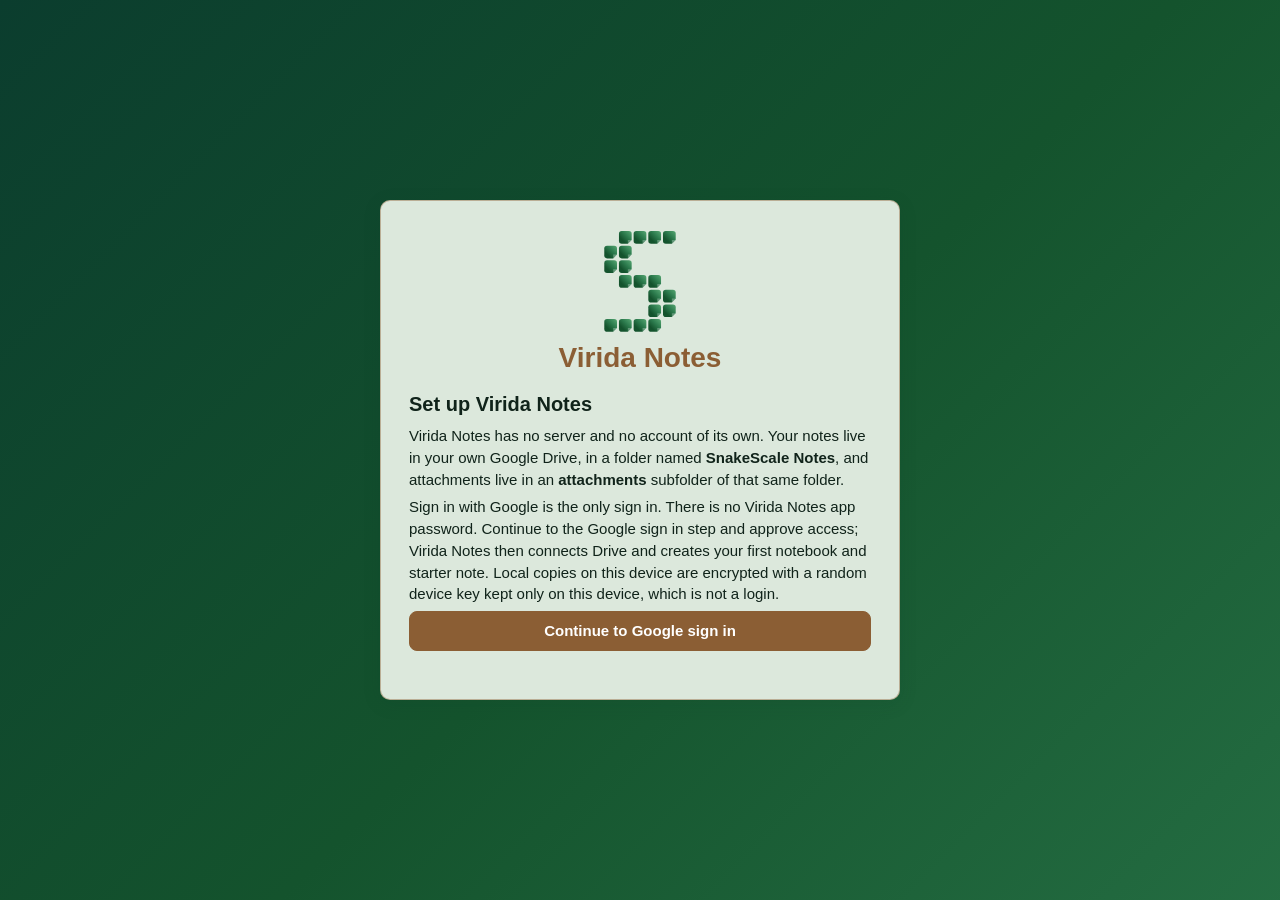
==== commit c6b950f0: "v2.187.0: the app becomes Virida Notes, the new name on every surface a person can see and the appro" ====
--- a/index.html
+++ b/index.html
@@ -14,12 +14,13 @@
 <link rel="manifest" href="manifest.webmanifest">
 <meta name="mobile-web-app-capable" content="yes">
 <meta name="apple-mobile-web-app-capable" content="yes">
-<meta name="apple-mobile-web-app-title" content="SnakeScale Notes">
+<meta name="apple-mobile-web-app-title" content="Virida Notes">
 <meta name="apple-mobile-web-app-status-bar-style" content="black-translucent">
 <link rel="apple-touch-icon" href="apple-touch-icon.png">
-<link rel="icon" type="image/svg+xml" href="data:image/svg+xml,%3Csvg%20xmlns='http://www.w3.org/2000/svg'%20viewBox='0%200%2064%20108'%3E%3Cdefs%3E%3ClinearGradient%20id='g'%20x1='1'%20y1='0'%20x2='0'%20y2='1'%3E%3Cstop%20offset='0'%20stop-color='%2357A773'/%3E%3Cstop%20offset='.38'%20stop-color='%232E7D4F'/%3E%3Cstop%20offset='1'%20stop-color='%2314532D'/%3E%3C/linearGradient%3E%3C/defs%3E%3Crect%20x='0'%20y='0'%20width='20'%20height='20'%20rx='5'%20fill='url(%23g)'/%3E%3Crect%20x='22'%20y='0'%20width='20'%20height='20'%20rx='5'%20fill='url(%23g)'/%3E%3Crect%20x='44'%20y='0'%20width='20'%20height='20'%20rx='5'%20fill='url(%23g)'/%3E%3Crect%20x='0'%20y='22'%20width='20'%20height='20'%20rx='5'%20fill='url(%23g)'/%3E%3Crect%20x='0'%20y='44'%20width='20'%20height='20'%20rx='5'%20fill='url(%23g)'/%3E%3Crect%20x='22'%20y='44'%20width='20'%20height='20'%20rx='5'%20fill='url(%23g)'/%3E%3Crect%20x='44'%20y='44'%20width='20'%20height='20'%20rx='5'%20fill='url(%23g)'/%3E%3Crect%20x='44'%20y='66'%20width='20'%20height='20'%20rx='5'%20fill='url(%23g)'/%3E%3Crect%20x='0'%20y='88'%20width='20'%20height='20'%20rx='5'%20fill='url(%23g)'/%3E%3Crect%20x='22'%20y='88'%20width='20'%20height='20'%20rx='5'%20fill='url(%23g)'/%3E%3Crect%20x='44'%20y='88'%20width='20'%20height='20'%20rx='5'%20fill='url(%23g)'/%3E%3Cpath%20d='M13%2020%20L20%2013%20L13%2013%20Z'%20fill='%23FFFFFF'%20fill-opacity='.28'/%3E%3Cpath%20d='M35%2020%20L42%2013%20L35%2013%20Z'%20fill='%23FFFFFF'%20fill-opacity='.28'/%3E%3Cpath%20d='M57%2020%20L64%2013%20L57%2013%20Z'%20fill='%23FFFFFF'%20fill-opacity='.28'/%3E%3Cpath%20d='M13%2042%20L20%2035%20L13%2035%20Z'%20fill='%23FFFFFF'%20fill-opacity='.28'/%3E%3Cpath%20d='M13%2064%20L20%2057%20L13%2057%20Z'%20fill='%23FFFFFF'%20fill-opacity='.28'/%3E%3Cpath%20d='M35%2064%20L42%2057%20L35%2057%20Z'%20fill='%23FFFFFF'%20fill-opacity='.28'/%3E%3Cpath%20d='M57%2064%20L64%2057%20L57%2057%20Z'%20fill='%23FFFFFF'%20fill-opacity='.28'/%3E%3Cpath%20d='M57%2086%20L64%2079%20L57%2079%20Z'%20fill='%23FFFFFF'%20fill-opacity='.28'/%3E%3Cpath%20d='M13%20108%20L20%20101%20L13%20101%20Z'%20fill='%23FFFFFF'%20fill-opacity='.28'/%3E%3Cpath%20d='M35%20108%20L42%20101%20L35%20101%20Z'%20fill='%23FFFFFF'%20fill-opacity='.28'/%3E%3Cpath%20d='M57%20108%20L64%20101%20L57%20101%20Z'%20fill='%23FFFFFF'%20fill-opacity='.28'/%3E%3C/svg%3E">
-<meta name="description" content="SnakeScale Notes: a free, open source notes app. Your notes live in your own Google Drive.">
-<title>SnakeScale Notes</title>
+<link rel="icon" type="image/x-icon" href="virida-notes.ico">
+<link rel="icon" type="image/png" sizes="48x48" href="favicon-48.png">
+<meta name="description" content="Virida Notes: a free, open source notes app. Your notes live in your own Google Drive.">
+<title>Virida Notes</title>
 <!--
   ============================================================================
   SnakeScale Notes
@@ -5951,19 +5952,19 @@
   <div class="gate-card">
     <div class="gate-brand">
       <span class="logo-slot"></span>
-      <span class="wordmark">SnakeScale Notes</span>
-    </div>
-    <h1>Set up SnakeScale Notes</h1>
+      <span class="wordmark">Virida Notes</span>
+    </div>
+    <h1>Set up Virida Notes</h1>
     <p>
-      SnakeScale Notes has no server and no account of its own. Your notes live
+      Virida Notes has no server and no account of its own. Your notes live
       in your own Google Drive, in a folder named <strong>SnakeScale
       Notes</strong>, and attachments live in an <strong>attachments</strong>
       subfolder of that same folder.
     </p>
     <p>
-      Sign in with Google is the only sign in. There is no SnakeScale Notes
+      Sign in with Google is the only sign in. There is no Virida Notes
       app password. Continue to the Google sign in step and approve access;
-      SnakeScale Notes then connects Drive and creates your first notebook and
+      Virida Notes then connects Drive and creates your first notebook and
       starter note. Local copies on this device are encrypted with a
       random device key kept only on this device, which is not a login.
     </p>
@@ -5988,7 +5989,7 @@
   <div class="gate-card">
     <div class="gate-brand">
       <span class="logo-slot"></span>
-      <span class="wordmark">SnakeScale Notes</span>
+      <span class="wordmark">Virida Notes</span>
     </div>
     <h1 id="connectScreenTitle">Sign in with Google</h1>
     <p id="repoScreenText">Sign in with Google to load your notes from Google Drive.</p>
@@ -6034,7 +6035,7 @@
   <aside id="sidebar">
     <div class="sidebar-head">
       <span class="logo-slot"></span>
-      <span class="wordmark">Snake<span>Scale</span> Notes</span>
+      <span class="wordmark">Virida <span>Notes</span></span>
       <!-- v2.50: the collapse control lives here now, at
            the upper right corner of the logo row itself
            (Chris's confirmed layout): the logo does not
@@ -6112,7 +6113,7 @@
            build has taken control while this page had
            work it must not lose; clicking it asks the
            reload machinery to try again now. -->
-      <button class="update-pill hidden" id="updateReadyPill" type="button" title="A new version of SnakeScale Notes is ready. It loads as soon as the open note is saved.">New version ready</button>
+      <button class="update-pill hidden" id="updateReadyPill" type="button" title="A new version of Virida Notes is ready. It loads as soon as the open note is saved.">New version ready</button>
       <button class="sidebar-menu-btn" id="sidebarMenuBtn" type="button" aria-haspopup="true" aria-expanded="false" title="More actions" aria-label="More actions">&#8943;</button>
       <div id="sidebarMenu" class="hidden" role="menu" aria-label="Sidebar actions">
         <!-- v2.68.0: Settings leads the menu, with the
@@ -6917,8 +6918,16 @@
                  Display only; it lives in the bar, outside
                  the note body, and is never saved. -->
             <div id="linkBarImdbPreview" class="hidden">
-              <img id="linkBarImdbPoster" class="hidden" alt="">
-              <div id="linkBarImdbDesc"></div>
+              <div id="linkBarImdbMain">
+                <img id="linkBarImdbPoster" class="hidden" alt="">
+                <div id="linkBarImdbDesc"></div>
+              </div>
+              <!-- v2.184: the title's people under the
+                   poster and description: the main actors
+                   and the director, each standing only
+                   when the preview data carries it. -->
+              <div id="linkBarImdbCast" class="link-bar-imdb-line hidden"></div>
+              <div id="linkBarImdbDirector" class="link-bar-imdb-line hidden"></div>
             </div>
           </div>
           <!-- v2.10: the View Link As menu is the link bar's
@@ -7660,7 +7669,7 @@
            per device too; the dashboard it lands on is
            the synced one). -->
       <div class="field">
-        <label for="settingsStartViewSelect">When opening SnakeScale Notes</label>
+        <label for="settingsStartViewSelect">When opening Virida Notes</label>
         <select id="settingsStartViewSelect">
           <option value="home">Home</option>
           <option value="notes">Notes list</option>
@@ -7853,19 +7862,19 @@
          Settings open. -->
     <section class="settings-section hidden" id="settingsPanelWebClip" role="tabpanel" data-settings-panel="webclip" aria-labelledby="settingsWebClipTitle">
       <h3 id="settingsWebClipTitle">Web clipper</h3>
-      <p>Clip web pages into SnakeScale Notes, the way Evernote Web Clipper saves a page as a note with its source page attached. This app has no browser extension, so it uses a bookmarklet instead: a bookmark that runs a small clip script.</p>
+      <p>Clip web pages into Virida Notes, the way Evernote Web Clipper saves a page as a note with its source page attached. This app has no browser extension, so it uses a bookmarklet instead: a bookmark that runs a small clip script.</p>
       <div class="settings-help">1. Drag the button below to your bookmarks or favorites bar. In Edge, show the favorites bar first (View, or Ctrl+Shift+B).</div>
       <div class="settings-help">2. On any page, select text to clip just that selection, or select nothing to clip the page article.</div>
-      <div class="settings-help">3. Click the bookmarklet. SnakeScale Notes opens in a new tab and files the clip as a note in your first notebook, with a link back to the source page at the top.</div>
+      <div class="settings-help">3. Click the bookmarklet. Virida Notes opens in a new tab and files the clip as a note in your first notebook, with a link back to the source page at the top.</div>
       <div class="webclip-actions">
-        <a class="btn" id="webClipBookmarkletLink" href="#">Clip to SnakeScale Notes</a>
+        <a class="btn" id="webClipBookmarkletLink" href="#">Clip to Virida Notes</a>
         <button class="btn" id="webClipCopyBtn" type="button">Copy bookmarklet code</button>
       </div>
       <div class="field">
         <label for="webClipBookmarkletText">Bookmarklet code (for a bookmark made by hand)</label>
         <textarea class="webclip-code" id="webClipBookmarkletText" readonly rows="3"></textarea>
         <div class="settings-feedback" id="webClipFeedback" aria-live="polite"></div>
-        <div class="settings-help">If dragging does not work in your browser, copy this code and paste it as the URL of a new bookmark named Clip to SnakeScale Notes.</div>
+        <div class="settings-help">If dragging does not work in your browser, copy this code and paste it as the URL of a new bookmark named Clip to Virida Notes.</div>
       </div>
     </section>
 
@@ -7875,7 +7884,7 @@
          there) in place. -->
     <section class="settings-section hidden" id="settingsPanelStart" role="tabpanel" data-settings-panel="start" aria-labelledby="settingsStartTitle">
       <h3 id="settingsStartTitle">Getting started</h3>
-      <p>New here, or want the tour again? Replay the first run walkthrough, or add the starter note that shows what SnakeScale Notes can do.</p>
+      <p>New here, or want the tour again? Replay the first run walkthrough, or add the starter note that shows what Virida Notes can do.</p>
       <div class="settings-start-row">
         <button class="btn" id="settingsWalkthroughBtn" type="button">Replay the walkthrough</button>
         <button class="btn" id="settingsStarterNoteBtn" type="button">Add the starter note</button>
--- a/styles.css
+++ b/styles.css
@@ -1930,6 +1930,10 @@
 }
 body.ss-home-dragging{cursor:grabbing;user-select:none;}
 .home-widget-head{display:flex;align-items:center;gap:10px;margin-bottom:10px;}
+/* v2.186: the head's actions tray (the Email
+   widget's selection buttons live there); empty
+   for every other widget, taking no room. */
+.home-widget-actions{display:flex;align-items:center;gap:6px;}
 .home-widget-title{margin:0;font-size:15px;color:var(--primary);}
 body.dark .home-widget-title{color:var(--accent);}
 button.home-widget-title{
@@ -3328,11 +3332,14 @@
    the description beside it, capped to the same
    height with its own scroll. */
 #linkBarImdbPreview{
-  display:flex;gap:10px;align-items:flex-start;
+  display:flex;flex-direction:column;
   margin-top:6px;padding:10px 6px 4px;
   border-top:1px solid rgba(234,243,236,.18);
   max-width:340px;
 }
+#linkBarImdbMain{
+  display:flex;gap:10px;align-items:flex-start;
+}
 #linkBarImdbPoster{
   height:120px;width:auto;flex:none;border-radius:6px;
 }
@@ -3340,6 +3347,14 @@
   font-size:12.5px;line-height:1.45;color:#EAF3EC;
   max-height:120px;overflow-y:auto;
 }
+/* v2.184: the people lines under the poster and
+   description, in the description's own text voice,
+   their labels in the bar's standing accent. */
+.link-bar-imdb-line{
+  font-size:12.5px;line-height:1.45;color:#EAF3EC;
+  margin-top:6px;
+}
+.link-bar-imdb-label{color:#9FD4B2;font-weight:600;}
 #linkBarGlobe{display:inline-flex;flex:none;color:#9FD4B2;padding:0 2px 0 4px;}
 #linkBarGlobe svg{display:block;}
 #linkBarUrl{
@@ -5115,6 +5130,15 @@
   font-size:13.5px;
 }
 .home-mail-row:hover{background:var(--accent-soft);}
+/* v2.186: a picked widget row wears the Email
+   view's picked dress (the soft accent ground
+   and the inset accent bar), in both themes by
+   the same variables; the header's three icon
+   buttons stand dimmed while nothing is picked,
+   their hover dress stood down with them. */
+.home-mail-row.picked{background:var(--accent-soft);box-shadow:inset -3px 0 0 var(--accent);}
+.home-mail-actions .mail-icon-btn:disabled{opacity:.45;cursor:default;}
+.home-mail-actions .mail-icon-btn:disabled:hover{color:var(--muted);background:var(--surface);border-color:var(--border);}
 .home-mail-from{font-weight:700;white-space:nowrap;
   overflow:hidden;text-overflow:ellipsis;max-width:38%;}
 .home-mail-subject{flex:1;min-width:0;white-space:nowrap;
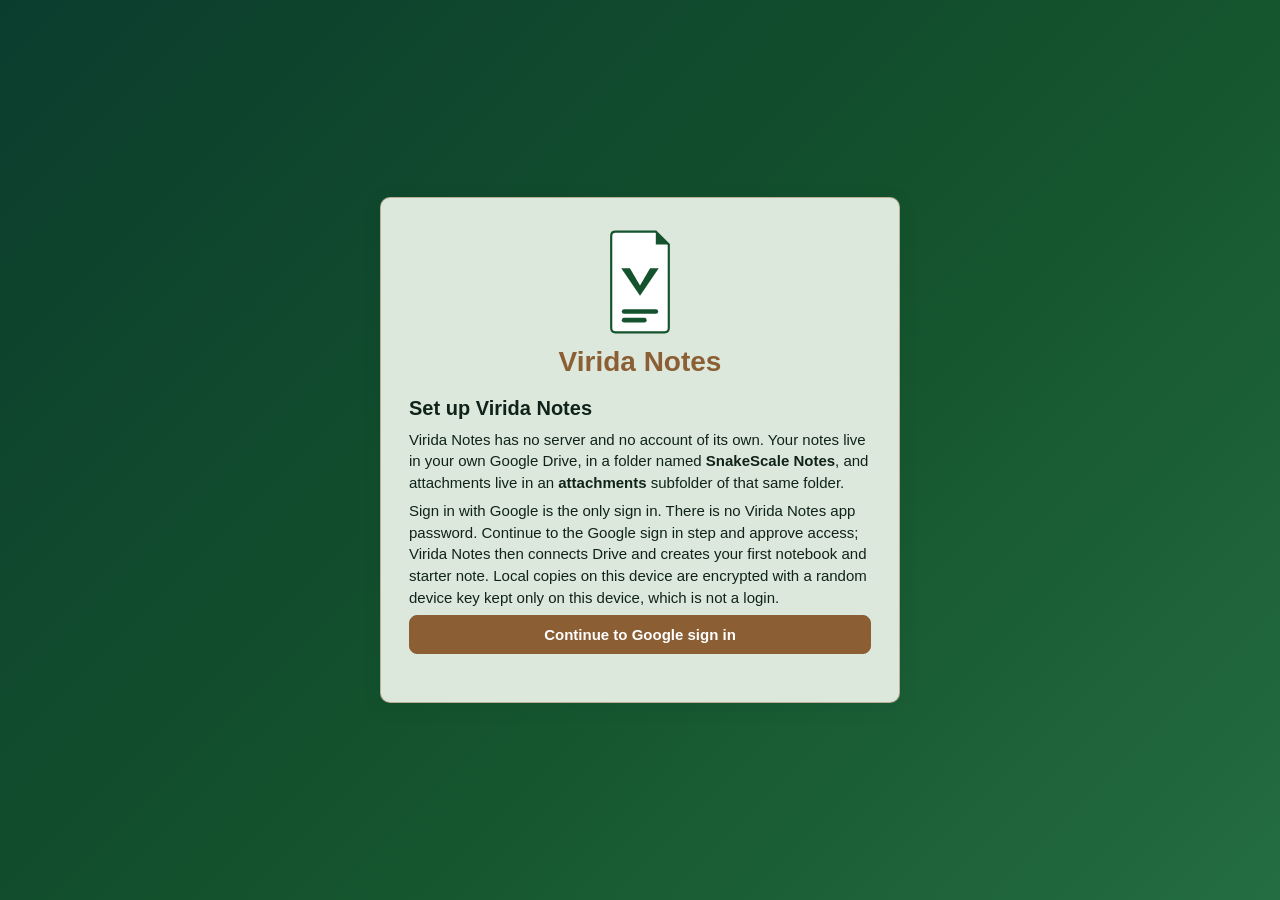
==== commit af9f98ff: "v2.187.1: the last two rebrand leftovers are put right, the loading and mobile wordmarks take the Vi" ====
--- a/index.html
+++ b/index.html
@@ -5935,7 +5935,7 @@
 <div id="loadingOverlay">
   <div class="loading-inner">
     <span class="logo-slot" aria-hidden="true"></span>
-    <div class="loading-word">Snake<span>Scale</span> Notes</div>
+    <div class="loading-word">Virida <span>Notes</span></div>
     <div class="loading-status" id="loadingStatus">Loading your notes...</div>
   </div>
 </div>
@@ -6025,7 +6025,7 @@
   <!-- Mobile top bar: brand plus pane switcher, small screens only. -->
   <div id="mobileBar">
     <span class="logo-slot" aria-hidden="true"></span>
-    <span class="brand-mini">Snake<span>Scale</span> Notes</span>
+    <span class="brand-mini">Virida <span>Notes</span></span>
     <button class="btn" id="mobileNavBtn" type="button">Notebooks</button>
     <button class="btn" id="mobileListBtn" type="button">Notes</button>
     <button class="btn" id="mobileNewBtn" type="button">New</button>
